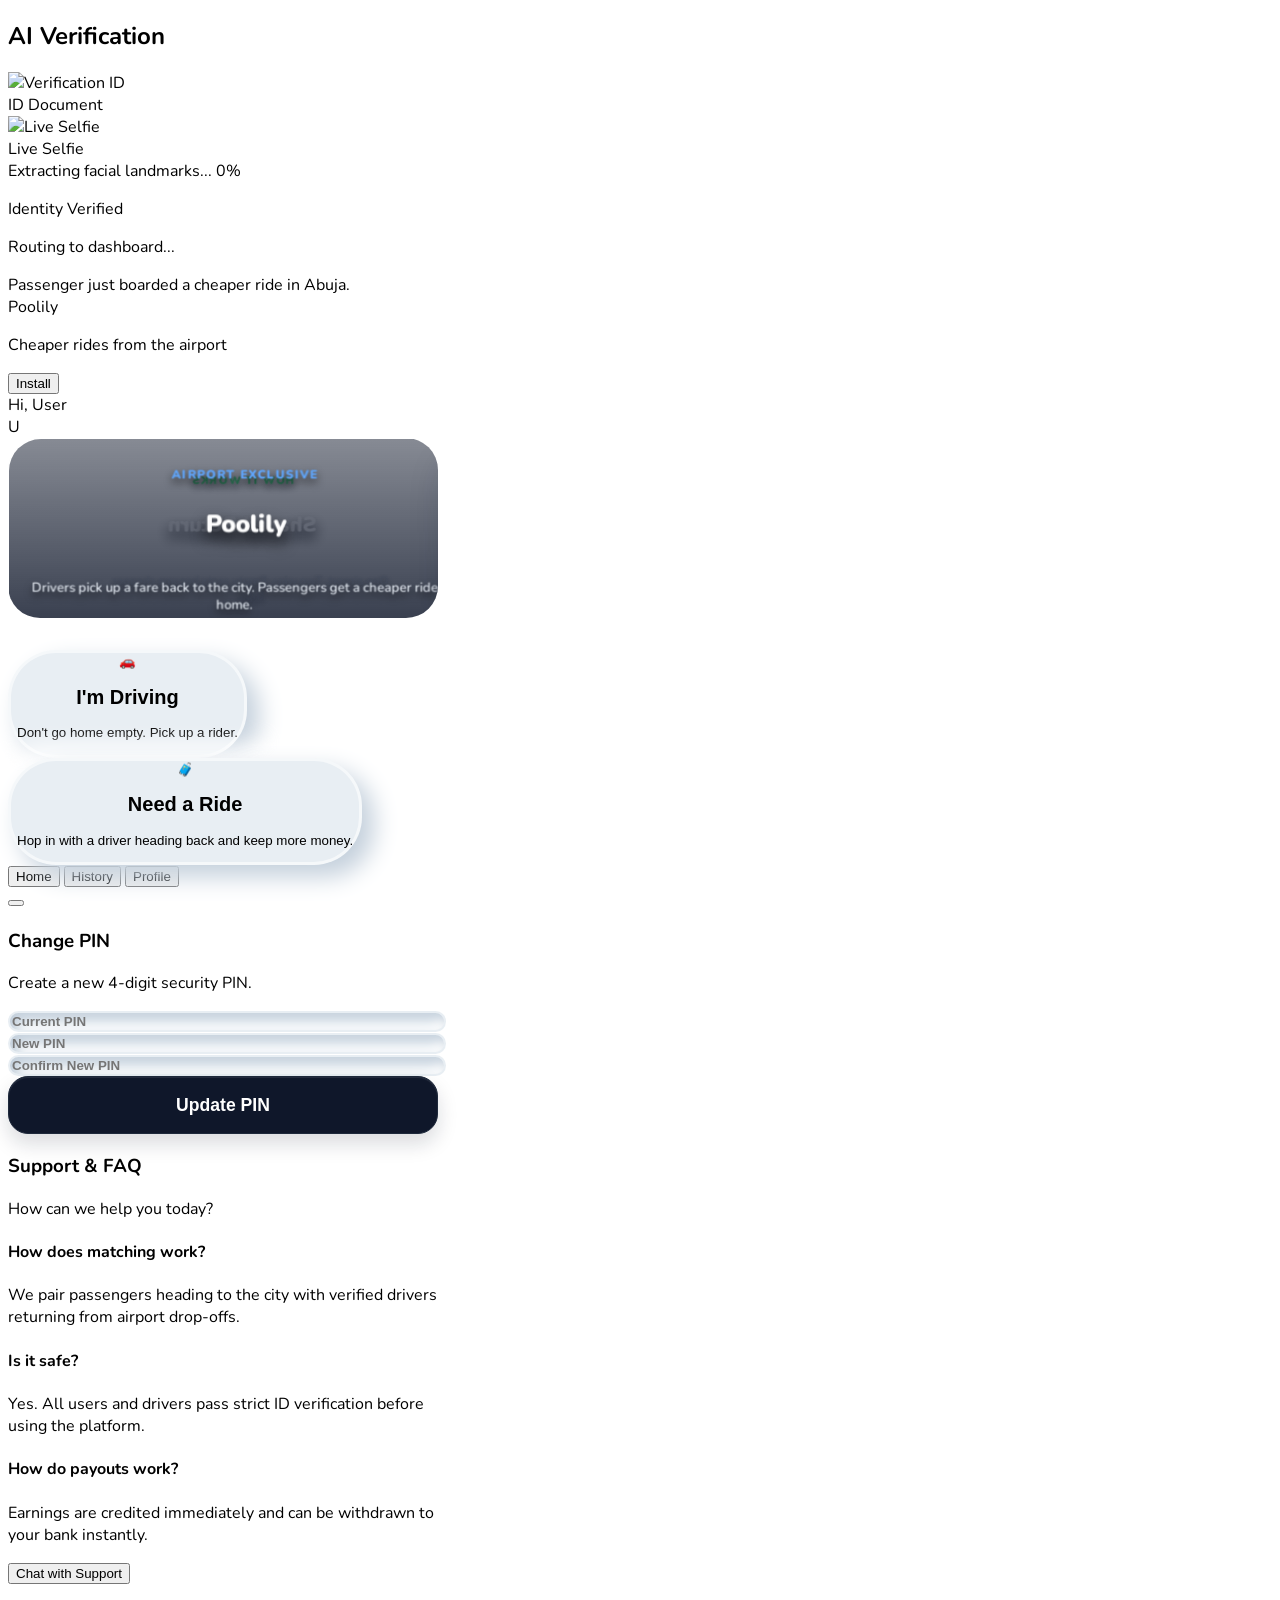
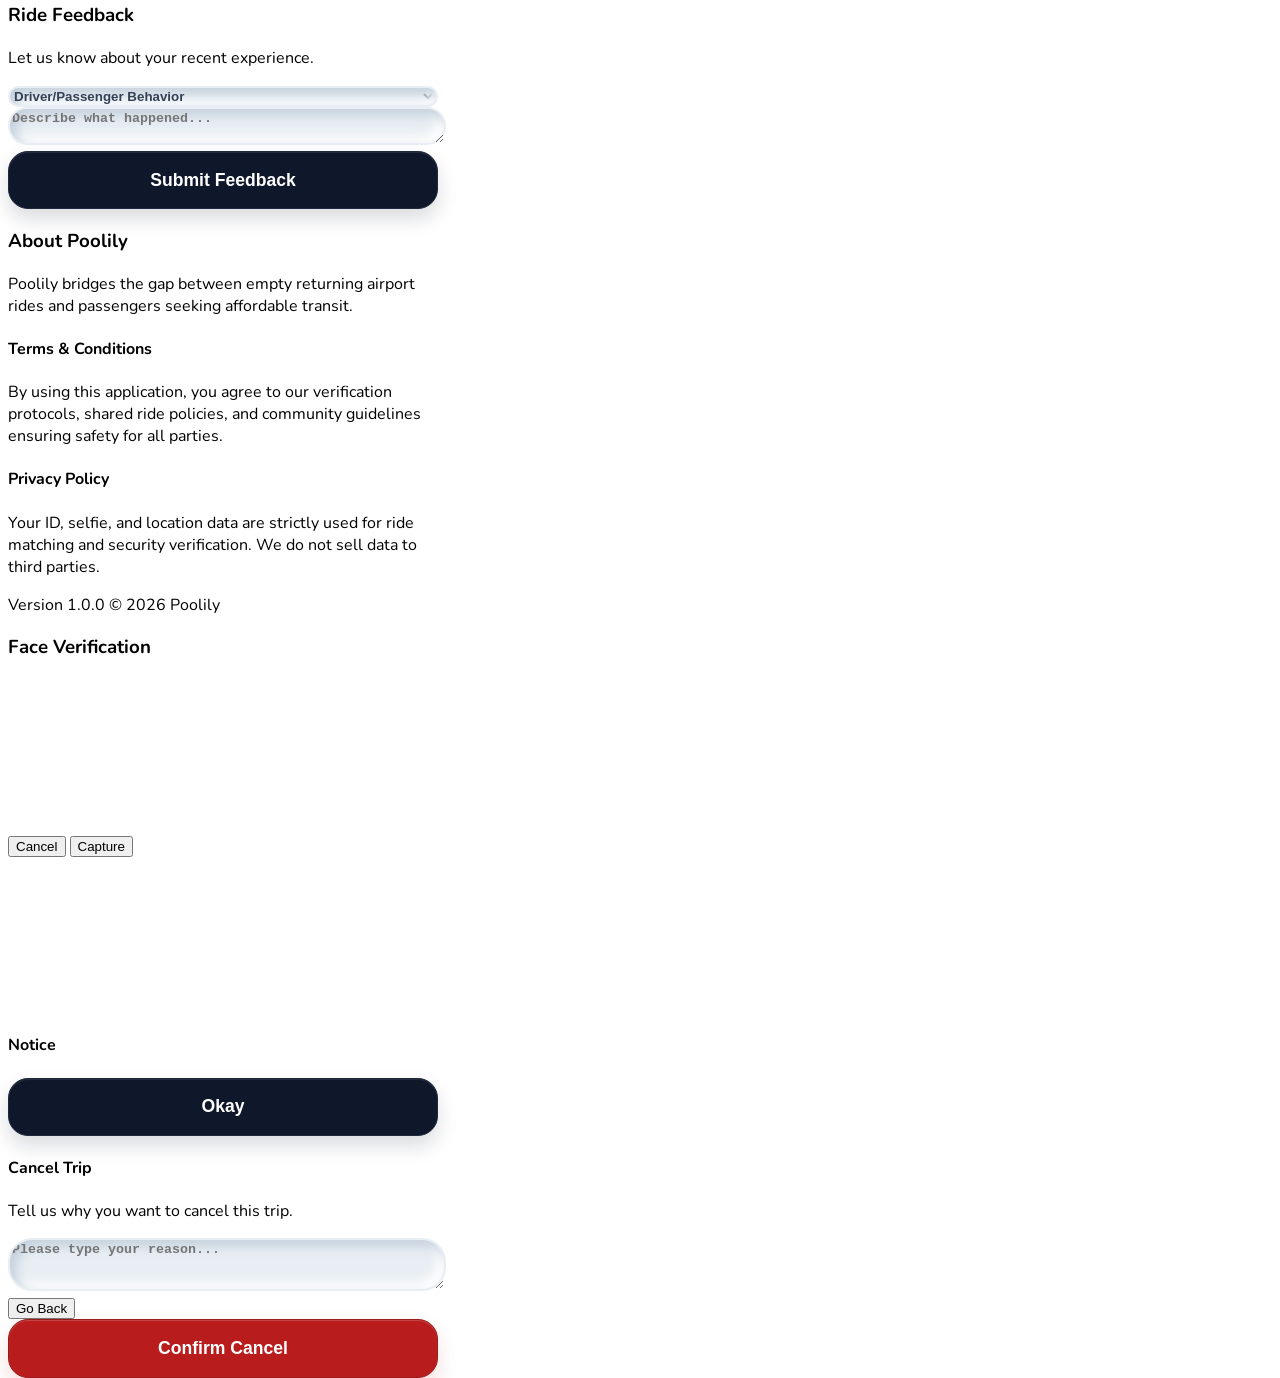
==== index.html @ 1e537e61 "Add files via upload" ====
<!DOCTYPE html>
<html lang="en">
<head>
    <meta charset="UTF-8">
    <meta name="viewport" content="width=device-width, initial-scale=1.0, maximum-scale=1.0, user-scalable=no">
    
    <!-- ==================== ROBUST SEO & META DATA ==================== -->
    <!-- Primary Meta Tags -->
    <title>Poolily - Airport Carpooling | Save Fares & Share Rides</title>
    <meta name="title" content="Poolily - Airport Carpooling | Save Fares & Share Rides">
    <meta name="description" content="Poolily connects empty returning airport drivers with passengers heading to the city. Enjoy up to 50% cheaper rides, zero wait time, and strictly verified security.">
    <meta name="keywords" content="airport carpool, rideshare, cheap airport transfer, airport taxi alternative, Poolily, share a ride, verified driver, Abuja airport rides, save transport fare, carpooling app">
    <meta name="author" content="Poolily Inc.">
    <meta name="robots" content="index, follow">
    <meta name="language" content="English">
    <meta name="theme-color" content="#0f172a">
    <meta name="apple-mobile-web-app-capable" content="yes">
    <meta name="apple-mobile-web-app-status-bar-style" content="black-translucent">
    <meta name="apple-mobile-web-app-title" content="Poolily">

    <!-- Canonical URL -->
    <link rel="canonical" href="https://poolily.app/">

    <!-- PWA -->
    <link rel="manifest" href="./manifest.webmanifest">
    <link rel="icon" type="image/svg+xml" href="./icons/icon-192.svg">
    <link rel="apple-touch-icon" href="./icons/icon-192.svg">

    <!-- Open Graph / Facebook / LinkedIn / WhatsApp -->
    <meta property="og:type" content="website">
    <meta property="og:url" content="https://poolily.app/">
    <meta property="og:title" content="Poolily - Airport Carpooling | Travel Cheaper">
    <meta property="og:description" content="Pay up to 50% less by matching with an empty returning vehicle from the airport. Safe, AI-verified, and fast matches.">
    <meta property="og:image" content="https://images.unsplash.com/photo-1436491865332-7a61a109cc05?q=80&w=1200&auto=format&fit=crop">
    <meta property="og:site_name" content="Poolily">
    <meta property="og:locale" content="en_US">

    <!-- Twitter Cards -->
    <meta property="twitter:card" content="summary_large_image">
    <meta property="twitter:url" content="https://poolily.app/">
    <meta property="twitter:title" content="Poolily - Premium Airport Carpooling">
    <meta property="twitter:description" content="Don't ride back to the city empty. Drivers earn more, passengers pay less. Join Poolily today.">
    <meta property="twitter:image" content="https://images.unsplash.com/photo-1556122071-e404eaedb77f?q=80&w=1200&auto=format&fit=crop">

    <!-- Structured Data (JSON-LD) for Search Engines -->
    <script type="application/ld+json">
    {
      "@context": "https://schema.org",
      "@type": "SoftwareApplication",
      "name": "Poolily",
      "url": "https://poolily.app",
      "operatingSystem": "Web, iOS, Android",
      "applicationCategory": "TravelApplication",
      "aggregateRating": {
        "@type": "AggregateRating",
        "ratingValue": "4.8",
        "ratingCount": "1250"
      },
      "offers": {
        "@type": "Offer",
        "price": "0",
        "priceCurrency": "NGN"
      },
      "description": "Poolily connects empty returning airport drivers with passengers heading to the city for cheaper and faster rides. We offer AI-verified secure matching.",
      "featureList": [
        "Up to 50% cheaper airport transfers",
        "Zero wait time matching",
        "Strictly verified drivers and passengers",
        "Real-time trip tracking"
      ],
      "provider": {
        "@type": "Organization",
        "name": "Poolily Inc.",
        "url": "https://poolily.app",
        "logo": "https://poolily.app/logo.png"
      }
    }
    </script>
    <!-- ================================================================ -->
    
    <!-- Tailwind CSS -->
    <script src="https://cdn.tailwindcss.com"></script>
    
    <!-- Lucide Icons -->
    <script src="https://unpkg.com/lucide@latest"></script>
 
    <!-- Mapbox GL JS -->
    <link href="https://api.mapbox.com/mapbox-gl-js/v3.2.0/mapbox-gl.css" rel="stylesheet">
    <script src="https://api.mapbox.com/mapbox-gl-js/v3.2.0/mapbox-gl.js"></script>
 
    <!-- Face API Library for Real Facial Recognition -->
    <script src="https://cdn.jsdelivr.net/npm/face-api.js@0.22.2/dist/face-api.min.js"></script>
 
    <style>
        @import url('https://fonts.googleapis.com/css2?family=Nunito:wght@400;600;700;800;900&display=swap');
        
        body { font-family: 'Nunito', sans-serif; }
        .no-scrollbar::-webkit-scrollbar { display: none; }
        .no-scrollbar { -ms-overflow-style: none; scrollbar-width: none; }
 
        @keyframes float { 0%, 100% { transform: translateY(0); } 50% { transform: translateY(-12px); } }
        .animate-float { animation: float 4s ease-in-out infinite; }
 
        @keyframes pulse-ring { 0% { transform: scale(0.6); opacity: 1; border-width: 8px; } 100% { transform: scale(3.5); opacity: 0; border-width: 1px; } }
        .animate-pulse-ring { animation: pulse-ring 2.5s cubic-bezier(0.215, 0.61, 0.355, 1) infinite; }
 
        @keyframes slide-up { from { transform: translateY(100%); opacity: 0; } to { transform: translateY(0); opacity: 1; } }
        .animate-slide-up { animation: slide-up 0.6s cubic-bezier(0.16, 1, 0.3, 1) forwards; }
 
        @keyframes pop-in { 0% { transform: scale(0.95); opacity: 0; } 100% { transform: scale(1); opacity: 1; } }
        .animate-pop-in { animation: pop-in 0.4s cubic-bezier(0.175, 0.885, 0.32, 1.275) forwards; }
 
        @keyframes shake { 0%, 100% { transform: translateX(0); } 25% { transform: translateX(-5px); } 50% { transform: translateX(5px); } 75% { transform: translateX(-5px); } }
        .animate-shake { animation: shake 0.3s ease-in-out; }
 
        @keyframes bounce-pin { 0%, 100% { transform: translateY(0); } 50% { transform: translateY(-25%); } }
        .animate-bounce-pin { animation: bounce-pin 1s infinite; }
 
        @keyframes scan { 0%, 100% { top: 0%; } 50% { top: 100%; } }
        .animate-scan { animation: scan 2s cubic-bezier(0.4, 0, 0.2, 1) infinite; }
 
        .hidden-screen { display: none !important; }
 
        /* Component Styles */
        .btn-primary-3d {
            width: 100%; background-color: #0f172a; color: white;
            font-weight: 800; font-size: 1.1rem; padding: 1.1rem 2rem; border-radius: 1.25rem;
            box-shadow: 0 10px 20px rgba(15, 23, 42, 0.15), inset 0 1px 1px rgba(255, 255, 255, 0.1);
            transition: all 0.2s cubic-bezier(0.4, 0, 0.2, 1); border: 1px solid #1e293b; cursor: pointer;
        }
        .btn-primary-3d:active { transform: scale(0.98); box-shadow: 0 4px 8px rgba(15, 23, 42, 0.15); }
        .btn-primary-3d:disabled { opacity: 0.5; cursor: not-allowed; transform: none; box-shadow: none; }
        
        .btn-danger-3d {
            width: 100%; background-color: #b91c1c; color: white;
            font-weight: 800; font-size: 1.1rem; padding: 1.1rem 2rem; border-radius: 1.25rem;
            box-shadow: 0 10px 20px rgba(185, 28, 28, 0.15), inset 0 1px 1px rgba(255, 255, 255, 0.2);
            transition: all 0.2s cubic-bezier(0.4, 0, 0.2, 1); border: 1px solid #991b1b; cursor: pointer;
        }
        .btn-danger-3d:active { transform: scale(0.98); box-shadow: 0 4px 8px rgba(185, 28, 28, 0.15); }
 
        .glass-panel {
            background-color: #e8eef3; border-radius: 3rem;
            box-shadow: 12px 12px 24px #c4d0dc, -12px -12px 24px #ffffff;
            border: 3px solid rgba(255,255,255,0.6);
        }
        .input-3d {
            width: 100%; background-color: #e8eef3; border-radius: 1.5rem; outline: none;
            box-shadow: inset 6px 6px 12px #c4d0dc, inset -6px -6px 12px #ffffff;
            color: #334155; font-weight: 700; transition: all 0.2s; border: 2px solid transparent;
        }
        .input-3d:focus { ring: 4px; border-color: rgba(255,255,255,0.5); }
        .input-error { border-color: #f87171 !important; box-shadow: inset 6px 6px 12px #c4d0dc, inset -6px -6px 12px #ffffff, 0 0 0 4px rgba(248,113,113,0.3) !important; }
        
        input[type=range] { -webkit-appearance: none; background: transparent; }
        input[type=range]::-webkit-slider-thumb { -webkit-appearance: none; height: 24px; width: 24px; border-radius: 50%; background: #3b82f6; cursor: pointer; margin-top: -8px; box-shadow: 0 4px 6px rgba(0,0,0,0.2), inset 0 -2px 4px rgba(0,0,0,0.2), inset 0 2px 4px rgba(255,255,255,0.5); border: 2px solid white; }
        input[type=range]::-webkit-slider-runnable-track { width: 100%; height: 8px; cursor: pointer; background: #cbd5e1; border-radius: 4px; box-shadow: inset 0 2px 4px rgba(0,0,0,0.1); }
        
        .custom-leaflet-marker { background: transparent; border: none; }
        .mapboxgl-map { z-index: 0 !important; background: transparent; font-family: 'Nunito', sans-serif; height: 100%; width: 100%; position: absolute; }
 
        .slider-container { width: 100%; position: relative; border-radius: 2rem; z-index: 10; overflow: hidden; transform: translateZ(0); margin-bottom: 2rem; }
        .slider-track { display: flex; will-change: transform; width: 100%; }
        .slide { flex: 0 0 100%; width: 100%; }
        
        .flip-box { background-color: transparent; width: 100%; height: 180px; perspective: 1200px; outline: none; }
        .flip-box-inner { position: relative; width: 100%; height: 100%; text-align: center; transition: transform 1.2s cubic-bezier(0.65, 0, 0.35, 1); transform-style: preserve-3d; border-radius: 2rem; }
        .flip-box.is-flipped .flip-box-inner { transform: rotateY(180deg); }
        
        .flip-face { position: absolute; width: 100%; height: 100%; -webkit-backface-visibility: hidden; backface-visibility: hidden; border-radius: 2rem; display: flex; flex-direction: column; justify-content: center; align-items: center; padding: 1.25rem 1.25rem 3.15rem; color: white; box-shadow: 0 15px 30px rgba(15, 23, 42, 0.15); border: 1px solid rgba(255,255,255,0.2); transform-style: preserve-3d; }
        .flip-back { transform: rotateY(180deg); }
        
        .flip-bg { position: absolute; inset: 0; z-index: 0; border-radius: 2rem; background-size: cover; background-position: center; }
        .flip-bg::after { content: ''; position: absolute; inset: 0; border-radius: 2rem; background: linear-gradient(to top, rgba(15,23,42,0.95) 0%, rgba(15,23,42,0.5) 100%); }
        .flip-back .flip-bg::after { background: linear-gradient(to top, rgba(2,6,23,0.98) 0%, rgba(15,23,42,0.7) 100%); }
        
        .flip-content { position: relative; z-index: 10; display: flex; flex-direction: column; gap: 0.18rem; transform: translateZ(50px) scale(0.95); transform-style: preserve-3d; margin-bottom: 0.45rem; }
        .flip-kicker { font-size: 0.75rem; text-transform: uppercase; letter-spacing: 0.1em; font-weight: 900; color: #60a5fa; transform: translateZ(20px); text-shadow: 0 4px 10px rgba(0,0,0,0.8); }
        .flip-back .flip-kicker { color: #4ade80; }
        .flip-title { font-size: 1.5rem; font-weight: 900; line-height: 1.2; transform: translateZ(40px); text-shadow: 0 8px 16px rgba(0,0,0,0.9); }
        .flip-desc { font-size: 0.82rem; font-weight: 600; color: #e2e8f0; line-height: 1.3; transform: translateZ(25px); text-shadow: 0 4px 8px rgba(0,0,0,0.8); max-width: 95%; }
        .flip-price-tag {
            position: absolute;
            left: 1rem;
            right: 1rem;
            bottom: 0.55rem;
            z-index: 12;
            border-radius: 0.75rem;
            border: 1px solid #d1d5db;
            background: #ffffff;
            color: #111827;
            padding: 0.4rem 0.55rem;
            font-size: 0.53rem;
            font-weight: 800;
            letter-spacing: 0.03em;
            line-height: 1.2;
            text-align: center;
            text-shadow: none;
        }
        .flip-price-tag-text {
            display: inline-block;
            white-space: nowrap;
        }
        .fare-old {
            color: #dc2626;
            animation: fare-red-blink 0.9s steps(2, jump-none) infinite;
        }
        .fare-new {
            color: #16a34a !important;
            display: inline-block;
            animation: fare-green-grow 1.1s ease-in-out infinite;
        }
        .fly-char {
            display: inline-block;
            opacity: 0;
            transform: translate3d(10px, -12px, 0) rotate(-12deg) scale(0.9);
            animation: char-throw-in 3.2s ease-out infinite;
            animation-delay: calc(var(--char-delay, 0) * 1ms);
        }
        @keyframes char-throw-in {
            0% { opacity: 0; transform: translate3d(10px, -12px, 0) rotate(-12deg) scale(0.9); }
            12% { opacity: 1; transform: translate3d(0, 0, 0) rotate(0deg) scale(1); }
            100% { opacity: 1; transform: translate3d(0, 0, 0) rotate(0deg) scale(1); }
        }
        @keyframes fare-red-blink {
            0%, 100% { opacity: 1; }
            50% { opacity: 0.25; }
        }
        @keyframes fare-green-grow {
            0%, 100% { transform: scale(1); opacity: 0.95; }
            50% { transform: scale(1.11); opacity: 1; }
        }
        .social-proof-toast {
            transition: opacity 0.45s ease, transform 0.45s ease;
            will-change: opacity, transform;
        }
        
        .profile-img-overlay { position: absolute; inset: 0; background: rgba(0,0,0,0.5); border-radius: inherit; display: flex; align-items: center; justify-content: center; opacity: 0; transition: opacity 0.2s; cursor: pointer; }
        .profile-img-container:hover .profile-img-overlay { opacity: 1; }
        #app-shell {
            width: min(100vw, 430px);
            height: 100dvh;
            max-height: 100dvh;
        }
        #dest-real-map, #matched-real-map, #real-map-container { width: 100%; height: 100%; }
        @media (min-width: 768px) {
            #app-shell {
                height: min(96dvh, 880px);
            }
        }
        @media (max-height: 760px) {
            #screen-destination #dest-heading { font-size: 2rem; margin-bottom: 1rem; }
            #screen-destination .dest-bottom-sheet { padding: 1rem; border-radius: 1.5rem; }
            #screen-destination #btn-request { margin-top: 1rem; padding-top: 0.9rem; padding-bottom: 0.9rem; }
        }
    </style>
</head>
<body class="min-h-screen bg-slate-800 flex items-center justify-center p-0 md:p-6 selection:bg-blue-300 relative">
 
    <!-- Device Frame -->
    <div id="app-shell" class="w-full bg-[#e8eef3] md:rounded-[3.5rem] shadow-[0_20px_60px_rgba(0,0,0,0.5)] relative overflow-hidden md:border-[12px] border-slate-900 flex flex-col text-slate-800">
        
        <!-- ==================== AI VERIFICATION OVERLAY ==================== -->
        <div id="verification-overlay" class="absolute inset-0 z-[200] hidden flex-col items-center justify-center bg-slate-900/95 backdrop-blur-md px-6 animate-pop-in">
            <h2 class="text-white font-black text-2xl mb-8 flex items-center gap-3">
                <i data-lucide="scan-face" class="text-blue-400" width="28" height="28"></i> AI Verification
            </h2>
            
            <div class="flex gap-4 w-full max-w-[320px] mb-8">
                <!-- ID Card Image -->
                <div class="flex-1 bg-slate-800 rounded-2xl border border-slate-700 relative overflow-hidden aspect-[3/4] shadow-[0_10px_30px_rgba(0,0,0,0.5)]">
                    <img id="verify-id-img" src="" class="w-full h-full object-cover opacity-40 grayscale transition-all duration-700" alt="Verification ID" />
                    <div id="scan-line-1" class="absolute inset-0 border-t-[3px] border-blue-400 shadow-[0_-5px_20px_rgba(96,165,250,0.6)] animate-scan"></div>
                    <div class="absolute bottom-0 left-0 right-0 bg-gradient-to-t from-slate-900 to-transparent pt-6 pb-2 text-center text-[10px] font-black text-blue-200 uppercase tracking-widest z-10">ID Document</div>
                </div>
                <!-- Selfie Image -->
                <div class="flex-1 bg-slate-800 rounded-2xl border border-slate-700 relative overflow-hidden aspect-[3/4] shadow-[0_10px_30px_rgba(0,0,0,0.5)]">
                    <img id="verify-selfie-img" src="" class="w-full h-full object-cover opacity-40 grayscale transition-all duration-700" alt="Live Selfie" />
                    <div id="scan-line-2" class="absolute inset-0 border-t-[3px] border-green-400 shadow-[0_-5px_20px_rgba(74,222,128,0.6)] animate-scan" style="animation-delay: 0.5s;"></div>
                    <div class="absolute bottom-0 left-0 right-0 bg-gradient-to-t from-slate-900 to-transparent pt-6 pb-2 text-center text-[10px] font-black text-green-200 uppercase tracking-widest z-10">Live Selfie</div>
                </div>
            </div>
 
            <div class="w-full max-w-[320px] bg-slate-800 rounded-2xl p-4 border border-slate-700 shadow-lg">
                <div class="flex justify-between text-xs font-bold mb-2">
                    <span id="verify-status-text" class="text-slate-400 transition-colors duration-300">Extracting facial landmarks...</span>
                    <span id="verify-percentage" class="text-slate-400 transition-colors duration-300">0%</span>
                </div>
                <div class="w-full h-2 bg-slate-900 rounded-full overflow-hidden shadow-inner">
                    <div id="verify-progress-bar" class="h-full bg-blue-500 w-0 transition-all duration-500 ease-out"></div>
                </div>
            </div>
            
            <div id="verify-success" class="hidden flex-col items-center mt-8 animate-pop-in">
                <div class="w-16 h-16 bg-green-500 rounded-full flex items-center justify-center text-white mb-3 shadow-[0_0_30px_rgba(34,197,94,0.4)]">
                    <i data-lucide="check" width="32" height="32"></i>
                </div>
                <p class="text-green-400 font-black text-xl tracking-tight">Identity Verified</p>
                <p class="text-slate-400 text-xs font-bold mt-1">Routing to dashboard...</p>
            </div>
        </div>
 
        <!-- ==================== HOME SCREEN ==================== -->
        <div id="screen-home" class="app-screen flex flex-col h-full relative p-6 pt-10 animate-pop-in overflow-y-auto no-scrollbar pb-28">
            <div id="home-social-proof-toast" class="social-proof-toast pointer-events-none absolute top-[44%] right-6 z-40 w-[54%] max-w-[230px] opacity-0 translate-x-8">
                <div class="bg-white border border-slate-200 rounded-2xl px-5 py-4 min-h-[78px] shadow-[0_12px_30px_rgba(15,23,42,0.18)] flex items-center">
                    <span id="home-social-proof-text" class="text-[13px] leading-snug font-black text-slate-700 block">Passenger just boarded a cheaper ride in Abuja.</span>
                </div>
            </div>
            <div class="flex justify-between items-center mb-8 shrink-0">
                    <div>
                    <div class="text-3xl font-black text-slate-700 tracking-tighter drop-shadow-sm flex items-center gap-0.5">
                    Pool<span class="text-blue-500">ily</span> 
                    </div>
                    <p id="home-brand-tagline" class="text-[11px] font-black text-slate-500 mt-1">Cheaper rides from the airport</p>
                    </div>
                <div class="flex items-center gap-2">
                    <button id="btn-install-pwa" onclick="handleInstallPWA()" class="hidden items-center gap-1.5 bg-slate-800 text-white px-3 py-2 rounded-xl shadow-[0_8px_18px_rgba(15,23,42,0.25)] border border-slate-700 active:scale-95 transition-transform">
                        <i data-lucide="download" width="14"></i>
                        <span class="text-[10px] font-black uppercase tracking-wider">Install</span>
                    </button>
                    <!-- Dynamic User Badge -->
                    <div id="home-user-badge" class="hidden flex items-center gap-3 bg-white/40 px-4 py-2 rounded-2xl shadow-sm border border-white/60 cursor-pointer" onclick="setTab('profile')">
                        <span id="home-user-name" class="font-bold text-sm text-slate-700">Hi, User</span>
                        <div id="home-user-initial" class="w-8 h-8 rounded-full bg-blue-100 text-blue-600 flex items-center justify-center text-xs font-black overflow-hidden">U</div>
                    </div>
                </div>
            </div>
 
            <!-- Auto Flipping & Sliding Banner -->
            <div class="slider-container shrink-0">
                <div class="slider-track" id="home-slider-track">
                    <!-- Slide 1 -->
                    <div class="slide">
                        <div class="flip-box">
                            <div class="flip-box-inner">
                                <div class="flip-face flip-front">
                                    <div class="flip-bg" style="background-image: url('https://images.unsplash.com/photo-1436491865332-7a61a109cc05?q=80&w=800&auto=format&fit=crop');"></div>
                                    <div class="flip-content">
                                        <div class="flip-kicker">Airport Exclusive</div>
                                        <h3 class="flip-title">Poolily</h3>
                                        <p class="flip-desc">Drivers pick up a fare back to the city. Passengers get a cheaper ride home.</p>
                                    </div>
                                    <p class="flip-price-tag"><span class="flip-price-tag-text">Other Apps: <span class="fare-old">₦20,000</span> • Poolily from: <span class="fare-new">₦7,000</span>.</span></p>
                                </div>
                                <div class="flip-face flip-back">
                                    <div class="flip-bg" style="background-image: url('https://images.unsplash.com/photo-1436491865332-7a61a109cc05?q=80&w=800&auto=format&fit=crop');"></div>
                                    <div class="flip-content">
                                        <div class="flip-kicker">How It Works</div>
                                        <h3 class="flip-title">Shared Return</h3>
                                        <p class="flip-desc">One airport. Two wins. Empty seats become cheaper trips.</p>
                                    </div>
                                    <p class="flip-price-tag"><span class="flip-price-tag-text">Other Apps: <span class="fare-old">₦20,000</span> • Poolily from: <span class="fare-new">₦7,000</span>.</span></p>
                                </div>
                            </div>
                        </div>
                    </div>
                    <!-- Slide 2 -->
                    <div class="slide">
                        <div class="flip-box">
                            <div class="flip-box-inner">
                                <div class="flip-face flip-front">
                                    <div class="flip-bg" style="background-image: url('https://images.unsplash.com/photo-1556122071-e404eaedb77f?q=80&w=800&auto=format&fit=crop');"></div>
                                    <div class="flip-content">
                                        <div class="flip-kicker">Smart Fares</div>
                                        <h3 class="flip-title">Travel Cheaper</h3>
                                        <p class="flip-desc">Pay up to 50% less by matching with an empty returning vehicle.</p>
                                    </div>
                                    <p class="flip-price-tag"><span class="flip-price-tag-text">Other Apps: <span class="fare-old">₦20,000</span> • Poolily from: <span class="fare-new">₦7,000</span>.</span></p>
                                </div>
                                <div class="flip-face flip-back">
                                    <div class="flip-bg" style="background-image: url('https://images.unsplash.com/photo-1556122071-e404eaedb77f?q=80&w=800&auto=format&fit=crop');"></div>
                                    <div class="flip-content">
                                        <div class="flip-kicker">Quick Matches</div>
                                        <h3 class="flip-title">Zero Wait Time</h3>
                                        <p class="flip-desc">Choose from ready drivers and depart straight from the terminal.</p>
                                    </div>
                                    <p class="flip-price-tag"><span class="flip-price-tag-text">Other Apps: <span class="fare-old">₦20,000</span> • Poolily from: <span class="fare-new">₦7,000</span>.</span></p>
                                </div>
                            </div>
                        </div>
                    </div>
                </div>
            </div>

            <div class="space-y-5 flex-1 flex flex-col justify-start pt-1 pb-8">
                <button id="btn-role-driver" onclick="handleRoleSelect('driver')" class="glass-panel w-full relative p-7 hover:shadow-[8px_8px_16px_#c4d0dc,-8px_-8px_16px_#ffffff] active:shadow-[inset_8px_8px_16px_#c4d0dc,inset_-8px_-8px_16px_#ffffff] transition-all duration-300 flex flex-col items-center justify-center gap-3 group">
                    <div class="relative inline-block text-7xl drop-shadow-[0_12px_12px_rgba(0,0,0,0.25)] group-hover:scale-110 transition-transform">🚗</div>
                    <div class="text-center mt-2">
                        <h2 class="text-3xl font-black text-slate-800 mb-1 drop-shadow-sm">I'm Driving</h2>
                        <p class="text-slate-500 font-bold px-4 text-sm">Don't go home empty. Pick up a rider.</p>
                    </div>
                </button>
 
                <button id="btn-role-passenger" onclick="handleRoleSelect('passenger')" class="glass-panel w-full relative p-7 hover:shadow-[8px_8px_16px_#c4d0dc,-8px_-8px_16px_#ffffff] active:shadow-[inset_8px_8px_16px_#c4d0dc,inset_-8px_-8px_16px_#ffffff] transition-all duration-300 flex flex-col items-center justify-center gap-3 group">
                    <div class="relative inline-block text-7xl drop-shadow-[0_12px_12px_rgba(0,0,0,0.25)] group-hover:scale-110 transition-transform">🧳</div>
                    <div class="text-center mt-2">
                        <h2 class="text-3xl font-black text-slate-800 mb-1 drop-shadow-sm">Need a Ride</h2>
                        <p class="text-slate-500 font-bold px-4 text-sm">Hop in with a driver heading back and keep more money.</p>
                    </div>
                </button>
            </div>
        </div>
 
        <!-- ==================== AUTH SCREEN ==================== -->
        <div id="screen-auth" class="app-screen hidden-screen flex flex-col h-full relative p-6 pt-10 animate-pop-in overflow-y-auto no-scrollbar pb-10">
            <div class="mb-6 flex items-center gap-4">
                <button onclick="setStep('idle', 'home')" class="w-12 h-12 rounded-full bg-[#e8eef3] shadow-[4px_4px_8px_#c4d0dc,-4px_-4px_8px_#ffffff] flex items-center justify-center active:shadow-[inset_2px_2px_4px_#c4d0dc] transition-all cursor-pointer shrink-0">
                    <i data-lucide="chevron-left" class="text-slate-600"></i>
                </button>
                <div>
                    <h1 id="auth-heading" class="text-3xl font-black text-slate-800 tracking-tight leading-tight">Create Profile</h1>
                    <p id="auth-subheading" class="text-slate-500 font-bold text-sm">Strictly verified for security.</p>
                </div>
            </div>
 
            <!-- Auth Tabs -->
            <div class="flex bg-[#e8eef3] p-2 rounded-3xl shadow-[inset_6px_6px_12px_#c4d0dc,inset_-6px_-6px_12px_#ffffff] mb-6 border border-white/40">
                <button id="tab-signup" onclick="setAuthMode('signup')" class="flex-1 py-3 rounded-2xl font-black text-sm transition-all duration-300 bg-white shadow-[0_4px_10px_rgba(0,0,0,0.05)] text-blue-600 scale-100">Sign Up</button>
                <button id="tab-login" onclick="setAuthMode('login')" class="flex-1 py-3 rounded-2xl font-black text-sm transition-all duration-300 text-slate-500 hover:text-slate-700 scale-95">Log In</button>
            </div>
 
            <div class="space-y-5 flex-1 mt-2">
                <!-- Phone -->
                <div class="relative">
                    <div class="absolute left-5 top-1/2 -translate-y-1/2 text-slate-400"><i data-lucide="phone" width="20"></i></div>
                    <input type="tel" id="auth-phone" placeholder="Phone Number (Digits only)" class="input-3d pl-14 pr-5 py-4 focus:ring-4 ring-blue-400/30" oninput="handlePhoneInput(event, 'phone-error')">
                    <p id="phone-error" class="text-red-500 text-xs font-bold mt-2 ml-4 hidden items-center gap-1"><i data-lucide="alert-circle" width="12"></i> <span class="error-text"></span></p>
                </div>
                
                <!-- PIN Code -->
                <div class="relative">
                    <div class="absolute left-5 top-1/2 -translate-y-1/2 text-slate-400"><i data-lucide="lock" width="20"></i></div>
                    <input type="password" id="auth-pin" placeholder="4-Digit PIN" maxlength="4" class="input-3d pl-14 pr-5 py-4 focus:ring-4 ring-blue-400/30 tracking-[0.5em] font-black placeholder:tracking-normal placeholder:font-bold" oninput="handlePinInput(event, 'pin-error')">
                    <p id="pin-error" class="text-red-500 text-xs font-bold mt-2 ml-4 hidden items-center gap-1"><i data-lucide="alert-circle" width="12"></i> <span class="error-text"></span></p>
                </div>
 
                <!-- Signup Specific Fields -->
                <div id="signup-fields" class="space-y-5">
                    <div class="relative">
                        <div class="absolute left-5 top-1/2 -translate-y-1/2 text-slate-400"><i data-lucide="user" width="20"></i></div>
                        <input type="text" id="auth-name" placeholder="Full Legal Name" class="input-3d pl-14 pr-5 py-4 focus:ring-4 ring-blue-400/30" oninput="clearError('name-error')">
                        <p id="name-error" class="text-red-500 text-xs font-bold mt-2 ml-4 hidden items-center gap-1"><i data-lucide="alert-circle" width="12"></i> <span class="error-text"></span></p>
                    </div>
 
                    <div id="plateNumber-container" class="relative hidden">
                        <div class="absolute left-5 top-1/2 -translate-y-1/2 text-slate-400"><i data-lucide="car" width="20"></i></div>
                        <input type="text" id="auth-plateNumber" placeholder="Vehicle Plate (Max 7 chars)" maxlength="7" class="input-3d pl-14 pr-5 py-4 focus:ring-4 ring-blue-400/30 uppercase" oninput="clearError('plate-error')">
                        <p id="plate-error" class="text-red-500 text-xs font-bold mt-2 ml-4 hidden items-center gap-1"><i data-lucide="alert-circle" width="12"></i> <span class="error-text"></span></p>
                    </div>

                    <div id="driver-car-details-container" class="hidden bg-[#e8eef3] p-4 rounded-[1.25rem] shadow-[inset_6px_6px_12px_#c4d0dc,inset_-6px_-6px_12px_#ffffff] border border-white/60">
                        <p class="font-black text-slate-700 text-sm mb-3 flex items-center gap-2"><i data-lucide="car-front" class="text-blue-500" width="16"></i> Car Details</p>
                        <div class="grid grid-cols-2 gap-3">
                            <div class="relative">
                                <select id="auth-car-year" class="input-3d px-4 py-3 text-sm appearance-none cursor-pointer font-bold text-slate-700 bg-white/70" onchange="handleDriverCarYearChange(); clearCarError();">
                                    <option value="" selected disabled>Year</option>
                                </select>
                                <div class="absolute right-3 top-1/2 -translate-y-1/2 text-slate-400 pointer-events-none text-[10px]">▼</div>
                            </div>
                            <div class="relative">
                                <select id="auth-car-type" class="input-3d px-4 py-3 text-sm appearance-none cursor-pointer font-bold text-slate-700 bg-white/70" onchange="clearCarError()">
                                    <option value="" selected disabled>Type</option>
                                    <option value="SUV">SUV</option>
                                    <option value="Saloon">Saloon</option>
                                </select>
                                <div class="absolute right-3 top-1/2 -translate-y-1/2 text-slate-400 pointer-events-none text-[10px]">▼</div>
                            </div>
                            <div class="relative col-span-2">
                                <select id="auth-car-make" class="input-3d px-4 py-3 text-sm appearance-none cursor-pointer font-bold text-slate-700 bg-white/70" onchange="handleDriverCarMakeChange(); clearCarError();">
                                    <option value="" selected disabled>Make</option>
                                </select>
                                <div class="absolute right-3 top-1/2 -translate-y-1/2 text-slate-400 pointer-events-none text-[10px]">▼</div>
                            </div>
                            <div class="relative col-span-2">
                                <select id="auth-car-model" class="input-3d px-4 py-3 text-sm appearance-none cursor-pointer font-bold text-slate-700 bg-white/70" onchange="clearCarError()">
                                    <option value="" selected disabled>Model</option>
                                </select>
                                <div class="absolute right-3 top-1/2 -translate-y-1/2 text-slate-400 pointer-events-none text-[10px]">▼</div>
                            </div>
                        </div>
                        <p id="car-error" class="text-red-500 text-xs font-bold mt-2 hidden items-center gap-1"><i data-lucide="alert-circle" width="12"></i> <span class="error-text"></span></p>
                    </div>
 
                    <div class="relative">
                        <div class="absolute left-5 top-1/2 -translate-y-1/2 text-slate-400"><i data-lucide="id-card" width="20"></i></div>
                        <select id="auth-idType" class="input-3d pl-14 pr-5 py-4 focus:ring-4 ring-blue-400/30 appearance-none cursor-pointer" onchange="handleIdTypeChange()">
                            <option value="" disabled selected>Select ID Document</option>
                            <option value="nin">National ID (NIN) - 11 Digits</option>
                            <option value="passport">International Passport - Max 10</option>
                            <option value="license">Driver's License - Max 12</option>
                        </select>
                        <div class="absolute right-5 top-1/2 -translate-y-1/2 text-slate-400 pointer-events-none text-sm">▼</div>
                        <p id="idType-error" class="text-red-500 text-xs font-bold mt-2 ml-4 hidden items-center gap-1"><i data-lucide="alert-circle" width="12"></i> <span class="error-text"></span></p>
                    </div>
 
                    <div id="idNumber-container" class="relative hidden-screen animate-pop-in">
                        <div class="absolute left-5 top-1/2 -translate-y-1/2 text-slate-400"><i data-lucide="shield-check" width="20"></i></div>
                        <input type="text" id="auth-idNumber" placeholder="Document ID Number" class="input-3d pl-14 pr-5 py-4 focus:ring-4 ring-blue-400/30 uppercase" oninput="handleIdNumberInput(event)">
                        <p id="idNumber-error" class="text-red-500 text-xs font-bold mt-2 ml-4 hidden items-center gap-1"><i data-lucide="alert-circle" width="12"></i> <span class="error-text"></span></p>
                    </div>
 
                    <!-- Payout Section (Added to Signup for Drivers) -->
                    <div id="auth-driver-payout-container" class="hidden flex-col gap-4 mt-6 pt-4 border-t-2 border-dashed border-slate-300/50">
                        <p class="font-black text-slate-700 text-sm flex items-center gap-2"><i data-lucide="building-2" class="text-blue-500" width="18"></i> Payout Details</p>
                        <div class="relative w-full">
                            <select id="auth-driver-bank" class="input-3d px-4 py-4 text-sm appearance-none cursor-pointer font-bold text-slate-700 bg-white/60">
                                <option value="" disabled selected>Select Bank</option>
                                <!-- Populated dynamically -->
                            </select>
                            <div class="absolute right-4 top-1/2 -translate-y-1/2 text-slate-400 pointer-events-none text-xs">▼</div>
                        </div>
                        <div class="relative">
                            <input type="text" id="auth-driver-acc-num" placeholder="10 Digit Account Number" maxlength="10" class="input-3d px-4 py-4 text-sm font-bold bg-white/60" oninput="verifyAuthDriverAccount(event)">
                            <p id="auth-acc-num-error" class="text-red-500 text-xs font-bold mt-2 ml-4 hidden items-center gap-1"><i data-lucide="alert-circle" width="12"></i> <span class="error-text"></span></p>
                        </div>
                        <div class="relative">
                            <input type="text" id="auth-driver-acc-name" placeholder="Account Name (Auto-verified)" readonly class="input-3d px-4 py-4 text-sm font-bold bg-slate-200 text-slate-500 cursor-not-allowed border border-slate-300/50">
                        </div>
                    </div>
 
                    <!-- Verification Selfie Section (For ALL Users) -->
                    <div id="auth-selfie-container" class="hidden flex-col gap-3 mt-4 border-t-2 border-dashed border-slate-300/50 pt-4">
                        <p class="font-black text-slate-700 text-sm">Verification Selfie</p>
                        <div class="flex items-center gap-4">
                            <div id="auth-selfie-preview" class="w-16 h-16 bg-[#e8eef3] rounded-full shadow-[inset_4px_4px_8px_#c4d0dc,inset_-4px_-4px_8px_#ffffff] flex items-center justify-center text-blue-400 overflow-hidden shrink-0 border-2 border-white">
                                <i data-lucide="user" width="28"></i>
                            </div>
                            <div class="flex flex-col gap-2 flex-1">
                                <div class="relative w-full">
                                    <button onclick="openCamera('auth')" class="w-full bg-white text-slate-700 font-black text-sm py-2.5 px-4 rounded-xl shadow-sm border border-slate-200 flex items-center justify-center gap-2 hover:bg-slate-50 active:scale-95 transition-all">
                                        <i data-lucide="camera" width="16"></i> Snap Selfie
                                    </button>
                                </div>
                            </div>
                        </div>
                        <p id="auth-selfie-error" class="text-red-500 text-xs font-bold mt-1 hidden items-center gap-1"><i data-lucide="alert-circle" width="12"></i> <span class="error-text">Selfie required for verification</span></p>
                    </div>
 
                    <!-- Upload ID Section (For ALL Users) -->
                    <div class="bg-[#e8eef3] rounded-[1.5rem] shadow-[inset_6px_6px_12px_#c4d0dc,inset_-6px_-6px_12px_#ffffff] p-6 border-2 border-dashed border-blue-300 relative overflow-hidden group cursor-pointer active:scale-[0.98] transition-all mt-2">
                        <input type="file" id="auth-id-upload" class="absolute inset-0 opacity-0 cursor-pointer z-10" accept="image/*" onchange="handleAuthIdUpload(event)">
                        <div class="flex flex-col items-center justify-center gap-3 relative z-0">
                            <div class="w-14 h-14 bg-white rounded-full shadow-[0_4px_10px_rgba(0,0,0,0.05),inset_0_-4px_4px_rgba(0,0,0,0.05)] flex items-center justify-center text-blue-500 group-hover:-translate-y-1 transition-transform duration-300">
                                <i data-lucide="upload" width="24"></i>
                            </div>
                            <div class="text-center">
                                <p class="text-slate-700 font-black text-sm">Upload ID copy</p>
                                <p class="text-xs text-slate-500 font-bold mt-1">Image format required for AI matching.</p>
                            </div>
                        </div>
                    </div>
                    <p id="auth-id-status" class="hidden text-red-500 text-sm font-black mt-2 text-center bg-white/50 py-1 rounded-full mx-8 border border-white"></p>
 
                    <!-- Terms & Conditions / Privacy Checkbox -->
                    <div class="flex items-start gap-3 mt-4 ml-2">
                        <input type="checkbox" id="auth-tc" class="w-5 h-5 mt-0.5 rounded border-slate-300 text-blue-600 focus:ring-blue-500" onchange="clearError('tc-error')">
                        <label for="auth-tc" class="text-xs font-bold text-slate-500 leading-tight">I agree to the <a href="#" onclick="openModal('about-modal-content')" class="text-blue-500 underline z-10 relative">Terms & Conditions</a> and <a href="#" onclick="openModal('about-modal-content')" class="text-blue-500 underline z-10 relative">Privacy Policy</a>.</label>
                    </div>
                    <p id="tc-error" class="text-red-500 text-xs font-bold mt-1 ml-9 hidden items-center gap-1"><i data-lucide="alert-circle" width="12"></i> <span class="error-text">Must accept terms</span></p>
                </div>
            </div>
 
            <button id="btn-auth-submit" onclick="validateAuth(this)" class="btn-primary-3d mt-8 shrink-0">Create Profile</button>
            <div id="auth-server-message" class="hidden mt-4 rounded-2xl border px-4 py-3 text-sm font-bold"></div>
        </div>
 
        <!-- ==================== DESTINATION SCREEN ==================== -->
        <div id="screen-destination" class="app-screen hidden-screen flex flex-col h-full relative animate-pop-in">
            <!-- Background Live Map -->
            <div class="absolute inset-0 z-0 bg-[#e8eef3]">
                <div id="dest-real-map"></div>
                <div class="absolute inset-0 bg-[#e8eef3]/10 pointer-events-none z-10"></div>
                <div class="absolute inset-0 bg-blue-500/5 mix-blend-overlay pointer-events-none z-10"></div>
            </div>
 
            <div class="absolute inset-0 bg-gradient-to-b from-[#e8eef3]/80 via-[#e8eef3]/20 to-[#e8eef3]/80 pointer-events-none z-10"></div>
 
            <div class="relative z-20 p-4 sm:p-5 pt-7 sm:pt-8 pb-24 sm:pb-28 flex-1 flex flex-col overflow-y-auto no-scrollbar pointer-events-auto">
                <button onclick="setStep('idle', 'home')" class="w-12 h-12 sm:w-14 sm:h-14 rounded-full bg-[#e8eef3] shadow-[6px_6px_12px_#c4d0dc,-6px_-6px_12px_#ffffff] flex items-center justify-center mb-4 sm:mb-6 active:shadow-[inset_4px_4px_8px_#c4d0dc,inset_-4px_-4px_8px_#ffffff] transition-all border-2 border-white cursor-pointer shrink-0">
                    <i data-lucide="chevron-left" class="text-slate-600" width="28"></i>
                </button>
 
                <h1 id="dest-heading" class="text-3xl sm:text-4xl font-black text-slate-800 mb-3 sm:mb-4 drop-shadow-sm leading-tight whitespace-pre-line shrink-0">
                    Where in the city<br>are you heading?
                </h1>
                <p class="text-xs font-black uppercase tracking-wider text-slate-500 mb-2 shrink-0">12,000+ completed airport trips • 4.9/5 rider rating</p>
 
                <div class="mt-2 sm:mt-3 dest-bottom-sheet glass-panel p-3.5 sm:p-4 relative z-30 shadow-[0_20px_40px_rgba(0,0,0,0.1),12px_12px_24px_#c4d0dc,-12px_-12px_24px_#ffffff]">
                    <div class="flex items-center gap-3 sm:gap-4 bg-white/70 backdrop-blur-md p-3 rounded-2xl mt-3 shadow-sm relative z-30 border border-white/70">
                        <div class="w-10 h-10 bg-[#e8eef3] rounded-xl flex items-center justify-center shadow-[inset_4px_4px_8px_#c4d0dc,inset_-4px_-4px_8px_#ffffff] shrink-0">
                            <i data-lucide="map-pin" class="text-blue-500" width="18"></i>
                        </div>
                        <div class="flex-1 w-full">
                            <p class="text-slate-500 text-[10px] font-bold uppercase tracking-wider mb-1">Pickup Location</p>
	                            <div class="relative w-full">
	                                <select id="pickup-location" class="w-full bg-transparent font-bold text-slate-800 outline-none appearance-none cursor-pointer pr-5">
	                                    <option value="International Arrival">International Arrival</option>
	                                    <option value="Local Departure">Local Departure</option>
                                    <option value="Parking Lot">Parking Lot</option>
                                    <option value="Terminal A">Terminal A</option>
                                    <option value="Terminal B">Terminal B</option>
                                    <option value="Terminal C">Terminal C</option>
                                    <option value="Terminal D">Terminal D</option>
                                    <option value="On my way">On my way</option>
                                </select>
	                                <div class="absolute right-0 top-1/2 -translate-y-1/2 text-slate-400 pointer-events-none text-xs">▼</div>
	                            </div>
	                        </div>
	                    </div>

                    <!-- Searchable Destination Input -->
                    <div class="flex items-center gap-3 sm:gap-4 relative z-40 mt-3">
                        <div class="w-12 flex justify-center text-red-500 drop-shadow-[0_4px_4px_rgba(239,68,68,0.4)] shrink-0">
                            <svg xmlns="http://www.w3.org/2000/svg" width="28" height="28" viewBox="0 0 24 24" fill="currentColor" stroke="currentColor" stroke-width="2" stroke-linecap="round" stroke-linejoin="round"><path d="M20 10c0 6-8 12-8 12s-8-6-8-12a8 8 0 0 1 16 0Z"/><circle cx="12" cy="10" r="3"/></svg>
                        </div>
                        <div class="w-full relative">
                            <input type="text" id="dest-search-input" placeholder="Search destination area..." class="input-3d px-4 sm:px-5 py-3 sm:py-3.5 focus:ring-4 ring-blue-400/30 bg-white/80 backdrop-blur-md" oninput="filterDestinations()" onclick="filterDestinations()" autocomplete="off">
                            
                            <!-- Custom Dropdown -->
                            <div id="dest-dropdown" class="hidden absolute top-full left-0 right-0 mt-2 bg-white rounded-2xl shadow-[0_15px_30px_rgba(0,0,0,0.15)] border-2 border-slate-100 max-h-60 overflow-y-auto z-50">
                                <!-- Populated via JS -->
                            </div>
                        </div>
                    </div>

                    <!-- Driver Trip Options -->
                    <div id="driver-options-container" class="hidden flex-col gap-3 mt-3 pt-3 border-t-2 border-dashed border-slate-300/50">
                        <h3 class="font-black text-slate-700 mb-0">Trip Details</h3>
                        
                        <div class="flex gap-3">
                            <div class="flex-1 relative">
                                <p class="text-xs font-bold text-slate-500 mb-1 ml-2">Seats available</p>
                                <select id="driver-seats" class="input-3d px-4 py-2.5 text-sm appearance-none cursor-pointer bg-white/60">
                                    <option value="1">1 seat</option>
                                    <option value="2">2 seats</option>
                                    <option value="3">3 seats</option>
                                    <option value="4">4 seats</option>
                                    <option value="5">5 seats</option>
                                    <option value="6">6 seats</option>
                                    <option value="7">7 seats</option>
                                </select>
                                <div class="absolute right-4 bottom-3 text-slate-400 pointer-events-none text-xs">▼</div>
                            </div>
                            <div class="flex-1 relative">
                                <p class="text-xs font-bold text-slate-500 mb-1 ml-2">Drop style</p>
                                <select id="driver-drop" class="input-3d px-4 py-2.5 text-sm appearance-none cursor-pointer bg-white/60">
                                    <option value="Hub drop">Hub drop</option>
                                    <option value="Door drop">Door drop</option>
                                </select>
                                <div class="absolute right-4 bottom-3 text-slate-400 pointer-events-none text-xs">▼</div>
                            </div>
                        </div>
                        
                        <div class="relative w-full mt-1">
                            <div class="flex justify-between items-end mb-2 ml-2 mr-2">
                                <p class="text-xs font-bold text-slate-500">Departure window</p>
                                <p id="departure-display" class="text-sm font-black text-blue-600 bg-blue-100 px-3 py-1 rounded-full">Leaving now</p>
                            </div>
                            <input type="range" id="driver-departure" min="0" max="60" step="5" value="0" class="w-full mt-1" oninput="updateDepartureDisplay(this.value)">
                            <div class="flex justify-between text-[10px] text-slate-400 mt-1 font-bold px-1">
                                <span>Now</span>
                                <span>30m</span>
                                <span>1h</span>
                            </div>
                        </div>
                    </div>

                        <div id="dest-savings-banner" class="hidden bg-green-50 border border-green-200 rounded-xl px-4 py-2 mt-3">
                            <p class="text-[11px] font-black text-green-700">Regular fare: --</p>
                            <p class="text-xs font-black text-green-600">Poolily fare: ₦0 • You save: ₦0</p>
                        </div>

	                    <button id="btn-request" onclick="startSearching(this)" class="btn-primary-3d mt-3 shrink-0 relative z-20">Request City Ride</button>
	                </div>
	            </div>
	        </div>
 
        <!-- ==================== SEARCHING SCREEN ==================== -->
        <div id="screen-searching" class="app-screen hidden-screen flex flex-col items-center justify-center h-full relative p-6 animate-pop-in">
            <div class="absolute inset-0 bg-[#e8eef3]/80 backdrop-blur-sm z-0"></div>
 
            <div class="relative w-80 h-80 flex items-center justify-center mb-16 z-10">
                <div class="absolute inset-0 border-[4px] border-blue-400 rounded-full animate-pulse-ring"></div>
                <div class="absolute inset-0 border-[4px] border-blue-400 rounded-full animate-pulse-ring" style="animation-delay: 1s;"></div>
                
                <div class="relative z-10 w-36 h-36 bg-[#e8eef3] rounded-[3rem] shadow-[15px_15px_30px_#c4d0dc,-15px_-15px_30px_#ffffff,inset_0_0_15px_rgba(255,255,255,0.9)] flex items-center justify-center border-4 border-white text-[5rem]">
                    <span id="search-role-emoji">🚗</span>
                </div>
 
                <div class="absolute top-0 right-4 animate-float">
                    <div class="w-16 h-16 bg-[#e8eef3] rounded-full shadow-[8px_8px_16px_#c4d0dc,-8px_-8px_16px_#ffffff] flex items-center justify-center text-3xl border-2 border-white" id="search-float-1">👱‍♂️</div>
                </div>
                <div class="absolute bottom-4 left-2 animate-float" style="animation-delay: 1.5s;">
                    <div class="w-14 h-14 bg-[#e8eef3] rounded-full shadow-[8px_8px_16px_#c4d0dc,-8px_-8px_16px_#ffffff] flex items-center justify-center text-2xl border-2 border-white" id="search-float-2">👩‍🦰</div>
                </div>
            </div>
 
            <div class="bg-white/50 px-8 py-4 rounded-3xl shadow-sm border border-white relative z-10 text-center">
                <h2 id="search-heading" class="text-2xl font-black text-slate-800">Scanning Airport...</h2>
                <p id="search-subtext" class="text-blue-600 font-bold mt-2 flex items-center justify-center gap-2">
                    <i data-lucide="loader-2" class="animate-spin" width="18"></i> Matching city routes
                </p>
            </div>
            <p id="search-savings-text" class="hidden mt-4 text-xs font-black text-green-600 bg-green-50 border border-green-200 px-4 py-2 rounded-full relative z-10">You save ₦0 vs regular fare</p>
        </div>
 
        <!-- ==================== MARKETPLACE SCREEN (Passengers Only) ==================== -->
        <div id="screen-marketplace" class="app-screen hidden-screen flex flex-col h-full relative p-6 pt-10 animate-pop-in bg-[#e8eef3]">
            <div class="flex justify-between items-center mb-6 shrink-0">
                <button onclick="setStep('destination')" class="w-12 h-12 rounded-full bg-[#e8eef3] shadow-[4px_4px_8px_#c4d0dc,-4px_-4px_8px_#ffffff] flex items-center justify-center active:shadow-[inset_2px_2px_4px_#c4d0dc] transition-all cursor-pointer">
                    <i data-lucide="chevron-left" class="text-slate-600"></i>
                </button>
                <div class="text-right">
                    <h1 class="text-2xl font-black text-slate-800 tracking-tight leading-tight">3 Drivers found</h1>
                    <p class="text-slate-500 font-bold text-xs uppercase tracking-wider">Heading to your area • pick one & save</p>
                </div>
            </div>
 
            <div id="marketplace-filters" class="flex gap-2 overflow-x-auto no-scrollbar pb-4 mb-2 shrink-0">
                <!-- Filters injected via JS -->
            </div>

            <div id="marketplace-savings-banner" class="hidden bg-green-50 border border-green-200 rounded-2xl px-4 py-3 mb-4 shrink-0">
                <p class="text-[10px] font-black uppercase text-green-700">You are beating regular fares</p>
                <p class="text-sm font-black text-green-600">Regular: -- • Poolily: ₦0 • Save: ₦0</p>
            </div>
 
            <div id="marketplace-list" class="flex-1 overflow-y-auto no-scrollbar space-y-5 pb-10">
                <!-- Populated via JS -->
            </div>
        </div>
 
        <!-- ==================== MATCHED SCREEN ==================== -->
        <div id="screen-matched" class="app-screen hidden-screen flex flex-col h-full relative overflow-hidden animate-pop-in bg-[#d0dbe6]">
            <!-- Live Pre-Ride Map Background -->
            <div class="absolute inset-0 z-0 bg-[#e8eef3]">
                <div id="matched-real-map" class="w-full h-full opacity-95 saturate-125 contrast-110"></div>
                <div class="absolute inset-0 bg-[#e8eef3]/8 pointer-events-none z-10"></div>
                <div class="absolute inset-0 bg-blue-500/3 mix-blend-overlay pointer-events-none z-10"></div>
            </div>
            
            <div class="absolute inset-0 bg-gradient-to-t from-[#e8eef3]/70 via-[#e8eef3]/20 to-transparent z-0 pointer-events-none"></div>
 
            <div class="mt-auto relative z-10 p-5 animate-slide-up pb-8 w-full">
                <!-- DYNAMIC DRIVER / PASSENGER MATCH CARD -->
                <div id="matched-card-container" class="glass-panel p-6 w-full">
                    <!-- Populated via JS depending on role -->
                </div>
            </div>
        </div>
 
        <!-- ==================== TRACKING SCREEN ==================== -->
        <div id="screen-tracking" class="app-screen hidden-screen flex flex-col h-full relative overflow-hidden bg-[#c0ccd9] animate-pop-in">
            <!-- Real Mapbox Map Container -->
            <div class="absolute inset-0 z-0 bg-[#e8eef3]">
                <div id="real-map-container" class="w-full h-full"></div>
                <div class="absolute inset-0 bg-[#e8eef3]/8 pointer-events-none z-10"></div>
                <div class="absolute inset-0 bg-blue-500/3 mix-blend-overlay pointer-events-none z-10"></div>
            </div>

            <div class="absolute inset-0 bg-gradient-to-b from-[#e8eef3]/70 via-transparent to-[#e8eef3]/75 z-10 pointer-events-none"></div>
 
            <!-- Tracking Card Elements -->
            <div class="relative z-30 p-6 pt-12 animate-slide-up flex justify-between items-start">
                <div class="bg-[#e8eef3] rounded-[2rem] p-5 shadow-[12px_12px_24px_#c4d0dc,-12px_-12px_24px_#ffffff] flex items-center gap-5 border-[3px] border-white/60 w-full max-w-full min-w-0">
                    <div class="w-14 h-14 rounded-full bg-blue-100 flex items-center justify-center text-blue-600 shadow-[inset_4px_4px_8px_rgba(0,0,0,0.1)] border border-blue-200 shrink-0">
                        <i data-lucide="navigation" class="animate-pulse" width="28"></i>
                    </div>
                    <div class="min-w-0 flex-1">
                        <h3 id="tracking-status-title" class="font-black text-slate-800 text-xl tracking-tight leading-tight break-words">Approaching destination</h3>
                        <p id="tracking-subtext" class="text-blue-600 font-bold text-xs sm:text-sm uppercase tracking-wider mt-1 leading-tight break-words">Arriving at Jabi</p>
                    </div>
                </div>
            </div>
 
            <div class="mt-auto relative z-20 p-6 animate-slide-up" style="animation-delay: 0.2s">
                <div class="glass-panel p-7">
                    <div class="flex justify-between items-center mb-8">
                        <div class="flex items-center gap-4">
                            <div id="track-avatar" class="w-16 h-16 bg-white rounded-[1.2rem] shadow-[0_4px_10px_rgba(0,0,0,0.05)] flex items-center justify-center text-3xl border border-slate-100 overflow-hidden shrink-0">
                                👩‍🦰
                            </div>
                            <div class="overflow-hidden">
                                <h4 id="track-user-name" class="font-black text-slate-800 text-xl truncate">Sarah T.</h4>
                                <p id="track-user-verification" class="text-slate-500 text-xs font-bold uppercase tracking-wider mt-1 truncate">Verified User • 5/5</p>
                            </div>
                        </div>
                        <div class="w-14 h-14 rounded-full bg-[#e8eef3] flex items-center justify-center shadow-[inset_4px_4px_8px_#c4d0dc,inset_-4px_-4px_8px_#ffffff] text-blue-500 border border-white shrink-0">
                            <i data-lucide="shield-check" width="28"></i>
                        </div>
                    </div>
 
                    <div class="flex gap-3 w-full">
                        <button onclick="endTrip(this)" class="flex-1 btn-danger-3d !py-4 !text-base">End Trip</button>
                        <!-- Share Ride Button (Passenger Only) -->
                        <button id="btn-share-ride" onclick="shareRideDetails()" class="hidden bg-green-500 text-white font-black text-sm px-5 py-4 rounded-[1.25rem] shadow-[0_8px_16px_rgba(34,197,94,0.3)] flex items-center justify-center gap-2 active:scale-95 transition-all shrink-0 border border-green-400">
                            <i data-lucide="message-circle" class="fill-current text-white" width="18"></i> Share Ride
                        </button>
                    </div>
                </div>
            </div>
        </div>
 
        <!-- ==================== HISTORY TAB ==================== -->
        <div id="screen-history" class="app-screen hidden-screen flex flex-col h-full relative p-6 pt-10 animate-pop-in pb-24">
            <h1 class="text-3xl font-black text-slate-800 mb-6 drop-shadow-sm">History</h1>
            
            <!-- Sub-tabs -->
            <div class="flex bg-[#e8eef3] p-1.5 rounded-3xl shadow-[inset_4px_4px_8px_#c4d0dc,inset_-4px_-4px_8px_#ffffff] mb-6 border border-white/50 shrink-0">
                <button id="tab-hist-rides" onclick="setHistoryMode('rides')" class="flex-1 py-2.5 rounded-2xl font-black text-sm transition-all duration-300 bg-white shadow-[0_4px_10px_rgba(0,0,0,0.05)] text-blue-600 scale-100">Rides</button>
                <button id="tab-hist-trans" onclick="setHistoryMode('transactions')" class="flex-1 py-2.5 rounded-2xl font-black text-sm transition-all duration-300 text-slate-500 hover:text-slate-700 scale-95">Transactions</button>
            </div>
 
            <div id="history-list" class="flex-1 overflow-y-auto no-scrollbar space-y-4"></div>
            <div id="transaction-list" class="hidden flex-1 overflow-y-auto no-scrollbar space-y-4"></div>
        </div>
 
        <!-- ==================== PROFILE TAB ==================== -->
        <div id="screen-profile" class="app-screen hidden-screen flex flex-col h-full relative p-6 pt-10 animate-pop-in pb-32 overflow-y-auto no-scrollbar">
            <h1 class="text-3xl font-black text-slate-800 mb-6 drop-shadow-sm">My Profile</h1>
            
            <div class="flex flex-col items-center mb-8">
                <!-- Profile Image with Upload overlay -->
                <div class="w-32 h-32 rounded-[2.5rem] bg-[#e8eef3] shadow-[12px_12px_24px_#c4d0dc,-12px_-12px_24px_#ffffff] flex items-center justify-center text-5xl border-4 border-white mb-4 relative profile-img-container overflow-hidden">
                    <img id="profile-display-img" src="" class="hidden w-full h-full object-cover" alt="Profile Display">
                    <span id="profile-emoji-fallback">🧑‍💼</span>
                    <input type="file" class="absolute inset-0 opacity-0 cursor-pointer z-20" accept="image/*" onchange="handleProfilePhoto(event)">
                    <div class="profile-img-overlay z-10 pointer-events-none">
                        <i data-lucide="camera" class="text-white" width="32"></i>
                    </div>
                    <div class="absolute -bottom-2 -right-2 bg-green-500 text-white p-1.5 rounded-full border-2 border-white shadow-md z-30">
                        <i data-lucide="shield-check" width="16"></i>
                    </div>
                </div>
                <h2 id="profile-name" class="text-2xl font-black text-slate-800">User Name</h2>
                <p id="profile-phone" class="text-slate-500 font-bold">+234 ---</p>
            </div>
 
            <div class="space-y-4 flex-1">
                <!-- Wallet Section (Both Passengers and Drivers) -->
                <div id="profile-wallet" class="hidden flex-col">
                    <div class="w-full bg-gradient-to-br from-slate-800 to-slate-900 rounded-[2rem] p-6 text-white shadow-[0_15px_30px_rgba(15,23,42,0.3)] relative overflow-hidden mb-6">
                        <div class="absolute -right-10 -top-10 w-40 h-40 bg-blue-500/20 rounded-full blur-3xl pointer-events-none"></div>
                        <div class="flex justify-between items-start mb-6 relative z-10">
                            <div>
                                <p class="text-[10px] text-slate-400 font-bold uppercase tracking-wider">Wallet Balance</p>
                                <h3 class="text-3xl font-black" id="wallet-balance">₦15,000<span class="text-sm text-slate-400">.00</span></h3>
                            </div>
                            <div class="text-right">
                                <span class="bg-blue-600 text-white text-[10px] font-black px-3 py-1 rounded-full uppercase">Active</span>
                            </div>
                        </div>
                        <!-- Passenger Bank Details -->
                        <div class="space-y-1 relative z-10" id="wallet-bank-info">
                            <p class="text-xs text-slate-400 font-bold">Stanbic IBTC Bank</p>
                            <p class="text-xl font-black tracking-[0.2em] font-mono" id="wallet-acc-num">5770 1234 56</p>
                            <p class="text-sm font-bold text-slate-300" id="wallet-acc-name">Poolily - Name</p>
                            <p class="text-xs font-black text-white/90 mt-2">Transfer to the above account to fund your wallet</p>
                        </div>
                    </div>
                    
                    <div class="bg-white rounded-[1.5rem] p-5 shadow-sm border border-slate-100 mb-6">
                        <div class="flex justify-between items-end mb-3">
                            <h4 class="font-black text-slate-700 text-sm">Recent Transactions</h4>
                            <button onclick="setTab('history'); setHistoryMode('transactions');" class="text-[10px] font-black text-blue-500 uppercase tracking-wider active:scale-95 transition-transform">View All</button>
                        </div>
                        <div class="space-y-3" id="wallet-history">
                            <!-- Populated in JS -->
                        </div>
                    </div>
                </div>
 
                <!-- Payout Section (Driver) -->
                <div id="profile-payout" class="hidden flex-col">
                    <div id="profile-vehicle-card" class="bg-[#e8eef3] p-5 rounded-[2rem] shadow-[inset_6px_6px_12px_#c4d0dc,inset_-6px_-6px_12px_#ffffff] border-2 border-white/50 mb-4">
                        <h3 class="font-black text-slate-700 mb-3 flex items-center gap-2"><i data-lucide="car-front" class="text-blue-500"></i> Vehicle Details</h3>
                        <div class="grid grid-cols-2 gap-3 text-sm">
                            <div class="bg-white/70 rounded-xl px-3 py-2 border border-white">
                                <p class="text-[10px] uppercase font-black text-slate-400">Make</p>
                                <p id="profile-car-make" class="font-black text-slate-700">-</p>
                            </div>
                            <div class="bg-white/70 rounded-xl px-3 py-2 border border-white">
                                <p class="text-[10px] uppercase font-black text-slate-400">Model</p>
                                <p id="profile-car-model" class="font-black text-slate-700">-</p>
                            </div>
                            <div class="bg-white/70 rounded-xl px-3 py-2 border border-white">
                                <p class="text-[10px] uppercase font-black text-slate-400">Year</p>
                                <p id="profile-car-year" class="font-black text-slate-700">-</p>
                            </div>
                            <div class="bg-white/70 rounded-xl px-3 py-2 border border-white">
                                <p class="text-[10px] uppercase font-black text-slate-400">Type</p>
                                <p id="profile-car-type" class="font-black text-slate-700">-</p>
                            </div>
                            <div class="bg-white/70 rounded-xl px-3 py-2 border border-white col-span-2">
                                <p class="text-[10px] uppercase font-black text-slate-400">Plate Number</p>
                                <p id="profile-car-plate" class="font-black text-slate-700">-</p>
                            </div>
                        </div>
                    </div>

                    <div class="bg-[#e8eef3] p-6 rounded-[2rem] shadow-[inset_6px_6px_12px_#c4d0dc,inset_-6px_-6px_12px_#ffffff] border-2 border-white/50 mb-6">
                        <h3 class="font-black text-slate-700 mb-4 flex items-center gap-2"><i data-lucide="building-2" class="text-blue-500"></i> Payout Details</h3>
                        <p class="text-xs font-bold text-slate-500 mb-3">Your connected bank account for withdrawals.</p>
                        
                        <div class="relative w-full mb-4">
                            <select id="driver-bank-select" class="input-3d px-4 py-4 text-sm appearance-none cursor-pointer font-bold text-slate-700 bg-white/60">
                                <option value="" disabled selected>Select Bank</option>
                                <!-- Populated dynamically -->
                            </select>
                            <div class="absolute right-4 top-1/2 -translate-y-1/2 text-slate-400 pointer-events-none text-xs">▼</div>
                        </div>
                        
                        <input type="text" id="driver-acc-num" placeholder="10 Digit Account Number" maxlength="10" class="input-3d px-4 py-4 mb-4 text-sm font-bold bg-white/60" oninput="verifyDriverAccount(event)">
                        
                        <input type="text" id="driver-acc-name" placeholder="Account Name (Must match profile)" readonly class="input-3d px-4 py-4 text-sm font-bold bg-slate-200 text-slate-500 cursor-not-allowed border border-slate-300/50">
                        <p id="payout-error" class="text-red-500 text-xs font-bold mt-2 hidden items-center gap-1"><i data-lucide="alert-circle" width="12"></i> Name does not match profile</p>
 
                        <!-- Withdraw Earnings Button -->
                        <button onclick="handleWithdrawal()" class="w-full bg-slate-800 text-white font-black py-4 rounded-[1.25rem] mt-6 shadow-[0_10px_20px_rgba(15,23,42,0.2)] active:scale-95 transition-transform">Withdraw Earnings</button>
                    </div>
                </div>
 
                <!-- Common Settings -->
                <div class="bg-[#e8eef3] p-3 rounded-[1.5rem] shadow-[inset_6px_6px_12px_#c4d0dc,inset_-6px_-6px_12px_#ffffff] border border-white/50 space-y-1">
                    <button onclick="openModal('pin-modal-content')" class="w-full flex items-center justify-between p-3 rounded-xl hover:bg-white/50 transition-colors">
                        <div class="flex items-center gap-3"><div class="w-8 h-8 rounded-full bg-blue-100 flex items-center justify-center text-blue-600"><i data-lucide="key" width="16"></i></div><span class="font-bold text-slate-700 text-sm">Change PIN</span></div>
                        <i data-lucide="chevron-right" class="text-slate-400" width="16"></i>
                    </button>
                    <button onclick="openModal('support-modal-content')" class="w-full flex items-center justify-between p-3 rounded-xl hover:bg-white/50 transition-colors">
                        <div class="flex items-center gap-3"><div class="w-8 h-8 rounded-full bg-blue-100 flex items-center justify-center text-blue-600"><i data-lucide="help-circle" width="16"></i></div><span class="font-bold text-slate-700 text-sm">Support & FAQ</span></div>
                        <i data-lucide="chevron-right" class="text-slate-400" width="16"></i>
                    </button>
                    <button onclick="openModal('complaint-modal-content')" class="w-full flex items-center justify-between p-3 rounded-xl hover:bg-white/50 transition-colors">
                        <div class="flex items-center gap-3"><div class="w-8 h-8 rounded-full bg-red-100 flex items-center justify-center text-red-500"><i data-lucide="message-square" width="16"></i></div><span class="font-bold text-slate-700 text-sm">Ride Feedback / Complaint</span></div>
                        <i data-lucide="chevron-right" class="text-slate-400" width="16"></i>
                    </button>
                    <button onclick="openModal('about-modal-content')" class="w-full flex items-center justify-between p-3 rounded-xl hover:bg-white/50 transition-colors">
                        <div class="flex items-center gap-3"><div class="w-8 h-8 rounded-full bg-slate-200 flex items-center justify-center text-slate-600"><i data-lucide="info" width="16"></i></div><span class="font-bold text-slate-700 text-sm">About Us & Legal</span></div>
                        <i data-lucide="chevron-right" class="text-slate-400" width="16"></i>
                    </button>
                </div>
            </div>
 
            <button onclick="handleLogout()" class="btn-danger-3d mt-10 mb-6 flex items-center justify-center gap-2 shrink-0">
                <i data-lucide="log-out" width="20"></i> Log Out
            </button>
        </div>
 
        <!-- ==================== BOTTOM NAV ==================== -->
        <div id="bottom-nav" class="hidden absolute bottom-0 left-0 right-0 bg-[#e8eef3] rounded-t-[2rem] p-3 pb-6 flex justify-between items-center shadow-[0_-10px_30px_rgba(0,0,0,0.1)] border-t-2 border-white/60 z-50">
            <button onclick="setTab('home')" id="nav-home" class="flex-1 flex flex-col items-center justify-center py-2 rounded-[1.2rem] transition-all duration-300">
                <i data-lucide="home" width="24" class="mb-1"></i>
                <span class="text-[10px] font-black uppercase tracking-wider">Home</span>
            </button>
            <button onclick="setTab('history')" id="nav-history" class="flex-1 flex flex-col items-center justify-center py-2 rounded-[1.2rem] transition-all duration-300 text-slate-400 hover:text-slate-600 scale-95">
                <i data-lucide="history" width="24" class="mb-1"></i>
                <span class="text-[10px] font-black uppercase tracking-wider">History</span>
            </button>
            <button onclick="setTab('profile')" id="nav-profile" class="flex-1 flex flex-col items-center justify-center py-2 rounded-[1.2rem] transition-all duration-300 text-slate-400 hover:text-slate-600 scale-95">
                <i data-lucide="user" width="24" class="mb-1"></i>
                <span class="text-[10px] font-black uppercase tracking-wider">Profile</span>
            </button>
        </div>
        
        <!-- ==================== GENERIC MODALS ==================== -->
        <div id="app-modal" class="fixed inset-0 bg-slate-900/95 z-[100] hidden flex-col items-center justify-end md:justify-center p-0 md:p-6 backdrop-blur-md opacity-0 transition-opacity duration-300">
            <div class="w-full h-[85vh] md:h-auto md:max-h-[85vh] md:max-w-[400px] bg-[#e8eef3] rounded-t-[2.5rem] md:rounded-[2.5rem] p-6 shadow-[0_-20px_60px_rgba(0,0,0,0.3)] md:shadow-2xl flex flex-col transform translate-y-full md:translate-y-0 md:scale-95 transition-transform duration-300 relative overflow-hidden" id="app-modal-inner">
                
                <!-- Close btn -->
                <button onclick="closeModal()" class="absolute top-4 right-4 w-10 h-10 rounded-full bg-white shadow-sm flex items-center justify-center text-slate-500 z-10 active:scale-95">
                    <i data-lucide="x" width="20"></i>
                </button>
 
                <!-- Modal Content Containers -->
                <div id="pin-modal-content" class="hidden flex-col h-full">
                    <h3 class="font-black text-slate-800 text-2xl mb-2 flex items-center gap-2 mt-4"><i data-lucide="key" class="text-blue-500"></i> Change PIN</h3>
                    <p class="text-sm font-bold text-slate-500 mb-6">Create a new 4-digit security PIN.</p>
                    <div class="space-y-4">
                        <input type="password" placeholder="Current PIN" maxlength="4" class="input-3d px-5 py-4 tracking-[0.5em] font-black focus:ring-4 ring-blue-400/30 placeholder:tracking-normal placeholder:font-bold">
                        <input type="password" placeholder="New PIN" maxlength="4" class="input-3d px-5 py-4 tracking-[0.5em] font-black focus:ring-4 ring-blue-400/30 placeholder:tracking-normal placeholder:font-bold">
                        <input type="password" placeholder="Confirm New PIN" maxlength="4" class="input-3d px-5 py-4 tracking-[0.5em] font-black focus:ring-4 ring-blue-400/30 placeholder:tracking-normal placeholder:font-bold">
                    </div>
                    <button onclick="closeModal()" class="btn-primary-3d mt-auto md:mt-8">Update PIN</button>
                </div>
 
                <div id="support-modal-content" class="hidden flex-col h-full overflow-y-auto no-scrollbar pb-6">
                    <h3 class="font-black text-slate-800 text-2xl mb-2 flex items-center gap-2 mt-4"><i data-lucide="help-circle" class="text-blue-500"></i> Support & FAQ</h3>
                    <p class="text-sm font-bold text-slate-500 mb-6">How can we help you today?</p>
                    
                    <div class="space-y-3 mb-6">
                        <div class="bg-white p-4 rounded-2xl shadow-sm cursor-pointer hover:bg-slate-50">
                            <h4 class="font-black text-slate-700 text-sm mb-1">How does matching work?</h4>
                            <p class="text-xs text-slate-500 font-bold">We pair passengers heading to the city with verified drivers returning from airport drop-offs.</p>
                        </div>
                        <div class="bg-white p-4 rounded-2xl shadow-sm cursor-pointer hover:bg-slate-50">
                            <h4 class="font-black text-slate-700 text-sm mb-1">Is it safe?</h4>
                            <p class="text-xs text-slate-500 font-bold">Yes. All users and drivers pass strict ID verification before using the platform.</p>
                        </div>
                        <div class="bg-white p-4 rounded-2xl shadow-sm cursor-pointer hover:bg-slate-50">
                            <h4 class="font-black text-slate-700 text-sm mb-1">How do payouts work?</h4>
                            <p class="text-xs text-slate-500 font-bold">Earnings are credited immediately and can be withdrawn to your bank instantly.</p>
                        </div>
                    </div>
                    
                    <button class="w-full bg-blue-100 text-blue-600 font-black py-4 rounded-2xl flex items-center justify-center gap-2 active:scale-95 transition-transform mt-auto">
                        <i data-lucide="headphones" width="18"></i> Chat with Support
                    </button>
                </div>
 
                <div id="complaint-modal-content" class="hidden flex-col h-full">
                    <h3 class="font-black text-slate-800 text-2xl mb-2 flex items-center gap-2 mt-4"><i data-lucide="message-square" class="text-red-500"></i> Ride Feedback</h3>
                    <p class="text-sm font-bold text-slate-500 mb-6">Let us know about your recent experience.</p>
                    
                    <div class="space-y-4 flex-1">
                        <select class="input-3d px-5 py-4 font-bold text-slate-700 appearance-none bg-white">
                            <option>Driver/Passenger Behavior</option>
                            <option>Vehicle Condition</option>
                            <option>App/Payment Issue</option>
                            <option>Other</option>
                        </select>
                        <textarea class="input-3d px-5 py-4 h-32 resize-none font-bold text-slate-600 bg-white" placeholder="Describe what happened..."></textarea>
                    </div>
                    
                    <button onclick="closeModal()" class="btn-primary-3d mt-auto md:mt-8">Submit Feedback</button>
                </div>
 
                <div id="about-modal-content" class="hidden flex-col h-full overflow-y-auto no-scrollbar pb-6">
                    <h3 class="font-black text-slate-800 text-2xl mb-2 flex items-center gap-2 mt-4"><i data-lucide="info" class="text-slate-600"></i> About Poolily</h3>
                    
                    <div class="bg-white rounded-2xl p-5 shadow-sm text-sm font-bold text-slate-600 space-y-4 mb-6">
                        <p>Poolily bridges the gap between empty returning airport rides and passengers seeking affordable transit.</p>
                        
                        <h4 class="font-black text-slate-800 text-base border-b pb-1">Terms & Conditions</h4>
                        <p class="text-xs">By using this application, you agree to our verification protocols, shared ride policies, and community guidelines ensuring safety for all parties.</p>
                        
                        <h4 class="font-black text-slate-800 text-base border-b pb-1">Privacy Policy</h4>
                        <p class="text-xs">Your ID, selfie, and location data are strictly used for ride matching and security verification. We do not sell data to third parties.</p>
                    </div>
                    
                    <p class="text-center text-xs font-bold text-slate-400 mt-auto">Version 1.0.0 &copy; 2026 Poolily</p>
                </div>
 
            </div>
        </div>
 
        <!-- ==================== LIVE CAMERA MODAL ==================== -->
        <div id="camera-modal" class="fixed inset-0 bg-slate-900/95 z-[300] hidden flex-col items-center justify-center p-6 backdrop-blur-md opacity-0 transition-opacity duration-300">
            <div class="w-full max-w-[350px] bg-white rounded-[2rem] p-4 shadow-[0_20px_60px_rgba(0,0,0,0.5)] flex flex-col items-center transform scale-95 transition-transform duration-300" id="camera-modal-inner">
                <h3 class="font-black text-slate-800 text-lg mb-4 flex items-center gap-2"><i data-lucide="camera" class="text-blue-500"></i> Face Verification</h3>
                <div class="w-full aspect-[3/4] bg-slate-200 rounded-[1.5rem] overflow-hidden mb-5 relative shadow-inner border-4 border-slate-100">
                    <video id="camera-feed" class="w-full h-full object-cover scale-x-[-1]" autoplay playsinline></video>
                    <!-- Targeting Oval Overlay -->
                    <div class="absolute inset-0 border-[40px] border-white/30 rounded-full scale-110 pointer-events-none mix-blend-overlay"></div>
                </div>
                <div class="flex gap-3 w-full">
                    <button onclick="closeCamera()" class="flex-1 py-4 rounded-[1.2rem] font-bold text-slate-600 bg-slate-100 hover:bg-slate-200 active:scale-95 transition-all">Cancel</button>
                    <button onclick="takeSnapshot()" class="flex-1 py-4 rounded-[1.2rem] font-black text-white bg-blue-600 shadow-[0_4px_15px_rgba(37,99,235,0.4)] active:scale-95 transition-all">Capture</button>
                </div>
            </div>
            <canvas id="camera-canvas" class="hidden"></canvas>
        </div>

        <div id="system-message-modal" class="fixed inset-0 bg-slate-900/75 z-[350] hidden items-center justify-center p-6 backdrop-blur-sm opacity-0 transition-opacity duration-300">
            <div id="system-message-inner" class="w-full max-w-[340px] bg-[#e8eef3] rounded-[2rem] p-6 shadow-[0_20px_60px_rgba(0,0,0,0.35)] border border-white/70 transform scale-95 transition-transform duration-300">
                <div class="flex items-start gap-3">
                    <div id="system-message-icon-wrap" class="w-11 h-11 rounded-xl bg-blue-100 text-blue-600 flex items-center justify-center shrink-0">
                        <i id="system-message-icon" data-lucide="info" width="20"></i>
                    </div>
                    <div class="flex-1">
                        <h4 id="system-message-title" class="text-lg font-black text-slate-800">Notice</h4>
                        <p id="system-message-text" class="text-sm font-bold text-slate-600 mt-1 leading-relaxed"></p>
                    </div>
                </div>
                <button onclick="closeSystemMessage()" class="btn-primary-3d mt-5 !py-3 w-full">Okay</button>
            </div>
        </div>

        <div id="cancel-trip-modal" class="fixed inset-0 bg-slate-900/75 z-[360] hidden items-center justify-center p-6 backdrop-blur-sm opacity-0 transition-opacity duration-300">
            <div id="cancel-trip-inner" class="w-full max-w-[360px] bg-[#e8eef3] rounded-[2rem] p-5 shadow-[0_20px_60px_rgba(0,0,0,0.35)] border border-white/70 transform scale-95 transition-transform duration-300">
                <h4 class="text-xl font-black text-slate-800 mb-1">Cancel Trip</h4>
                <p id="cancel-trip-subtitle" class="text-xs font-bold text-slate-500 mb-4">Tell us why you want to cancel this trip.</p>
                <div id="cancel-trip-options" class="space-y-2"></div>
                <textarea id="cancel-trip-other" class="hidden input-3d w-full px-4 py-3 mt-3 text-sm font-bold bg-white/80" rows="3" placeholder="Please type your reason..."></textarea>
                <div class="flex gap-2 mt-4">
                    <button onclick="closeCancelTripModal()" class="flex-1 py-3 rounded-xl font-black text-slate-600 bg-white border border-slate-200 active:scale-95 transition-transform">Go Back</button>
                    <button onclick="submitTripCancellation(this)" class="flex-1 btn-danger-3d !py-3">Confirm Cancel</button>
                </div>
            </div>
        </div>
 
    </div>
 
    <!-- Application Logic -->
    <script>
        // Mapbox Access Token (Replace with your own)
        const mapboxToken = 'pk.eyJ1IjoiYWVyb3Bvb2wiLCJhIjoiY21tamRpY2N6MWkycDJvczZ5dmVkYjZiaiJ9.Vx88t1T4vmyJhcHWT9Bggg';
 
        // Bank List Data
        const bankListJSON = {
            "9 payment service Bank": "120001", "AB MICROFINANCE BANK": "090270", "ABBEY MORTGAGE BANK": "070010",
            "ABOVE ONLY MICROFINANCE BANK": "090260", "ABU MICROFINANCE BANK": "090197", "ACCESS BANK": "000014",
            "ACCESSMONEY": "100013", "ACCION MFB": "090134", "ADDOSSER MFBB": "090160", "ADEYEMI COLLEGE STAFF MICROFINANCE BANK": "090268",
            "ADVANS LA FAYETTE MFB": "090155", "AG MORTGAGE BANK PLC": "100028", "AGOSASA MICROFINANCE BANK": "090371",
            "AL-BARKAH MFB": "090133", "ALEKUN MICROFINANCE BANK": "090259", "ALERT MFB": "090297", "ALHAYAT MFB": "090277",
            "ALLWORKERS MFB": "090131", "ALPHAKAPITAL MFB": "090169", "AMJU MFB": "090180", "AMML MFB": "090116",
            "APEKS MICROFINANCE BANK": "090143", "APPLE MICROFINANCE BANK": "090376", "ARISE MFB": "090282",
            "CHAMPION MFB": "090123", "CITIBANK": "000009", "ECOBANK": "000010", "FIDELITY BANK": "000007",
            "FIRST BANK": "000016", "FCMB": "000003", "GTBANK": "000013", "HERITAGE BANK": "000020",
            "KEYSTONE BANK": "000002", "KUDA BANK": "090267", "MONIEPOINT": "090405", "OPAY": "090273",
            "PALMPAY": "090279", "POLARIS BANK": "000008", "PROVIDUS BANK": "000023", "STANBIC IBTC": "000012",
            "STANDARD CHARTERED": "000021", "STERLING BANK": "000001", "TAJ BANK": "000026", "UBA": "000018",
            "UNION BANK": "000015", "UNITY BANK": "000011", "VFD MFB": "090110", "WEMA BANK": "000017", "ZENITH BANK": "000015"
        };
 
        function formatNaira(value) {
            return `₦${Math.max(0, Math.round(value)).toLocaleString()}`;
        }

        function getFareComparison(aeroFare) {
            const aero = Math.max(0, Number(aeroFare) || 0);
            if (!aero) return { regular: 0, aero: 0, savings: 0, savingsPct: 0 };

            // Enforce savings strictly >40% and <50%
            const minRegular = Math.floor((aero / 0.6) + 1);
            const maxRegular = Math.ceil((aero / 0.5) - 1);

            let regular = Math.round((aero * (1.68 + Math.random() * 0.27)) / 100) * 100;
            regular = Math.max(minRegular, Math.min(maxRegular, regular));
            regular = Math.round(regular / 100) * 100;
            regular = Math.max(minRegular, Math.min(maxRegular, regular));

            const savings = Math.max(0, regular - aero);
            const savingsPct = regular > 0 ? (savings / regular) * 100 : 0;
            return { regular, aero, savings, savingsPct };
        }

        const CAR_DATA_URL = 'https://raw.githubusercontent.com/demirelarda/CarMakesAndModels/master/carData.json';
        const FALLBACK_CAR_DATA = {
            "2026": { "Toyota": ["Corolla", "Camry", "RAV4", "Highlander"], "Honda": ["Civic", "Accord", "CR-V"], "Lexus": ["ES 350", "RX 350"] },
            "2025": { "Toyota": ["Corolla", "Camry", "RAV4", "Highlander"], "Honda": ["Civic", "Accord", "CR-V"], "Nissan": ["Altima", "Rogue", "X-Trail"] },
            "2024": { "Toyota": ["Corolla", "Camry", "Venza"], "Hyundai": ["Elantra", "Sonata", "Tucson"], "Kia": ["Sportage", "Sorento", "Rio"] },
            "2023": { "Toyota": ["Corolla", "Camry", "RAV4"], "Mercedes-Benz": ["C300", "E350", "GLC"], "BMW": ["320i", "X3", "X5"] },
            "2022": { "Toyota": ["Corolla", "Camry", "Yaris"], "Honda": ["Civic", "Accord"], "Ford": ["Escape", "Explorer", "Edge"] },
            "2021": { "Toyota": ["Corolla", "Camry"], "Lexus": ["ES 350", "RX 350"], "Nissan": ["Altima", "Sentra"] },
            "2020": { "Toyota": ["Corolla", "Camry"], "Hyundai": ["Elantra", "Sonata"], "Kia": ["Rio", "Cerato"] },
            "2019": { "Toyota": ["Corolla", "Camry"], "Honda": ["Accord", "Civic"], "Lexus": ["RX 350"] },
            "2018": { "Toyota": ["Corolla", "Camry"], "Nissan": ["Altima", "Sentra"], "Hyundai": ["Elantra"] },
            "2017": { "Toyota": ["Corolla", "Camry"], "Honda": ["Civic", "Accord"], "Ford": ["Escape", "Edge"] }
        };
        let driverCarCatalog = {};

        let socialProofMessages = [
            "Passenger just boarded a cheaper ride to Wuse.",
            "Driver just got paid after dropping someone at the airport.",
            "Driver got ₦13,000 instead of returning empty.",
            "Driver just saved fuel money on the return leg from the airport.",
            "Passengers are getting cheaper rides. What are you waiting for?",
            "Passenger got to Asokoro for just ₦4,000.",
            "2 days ago, a passenger landed and got to Maitama for just ₦5,000.",
            "Last week this time, a passenger saved ₦7,000 on one trip.",
            "Just now: rider matched to Gwarinpa and saved ₦9,500.",
            "Today: passenger reached Jabi for ₦4,500 instead of ₦11,000+.",
            "Tonight: airport pickup to Garki locked in at ₦4,000.",
            "A rider reached Utako for ₦4,500 and skipped surge pricing.",
            "A passenger shared to Wuye and cut fare by over 40%.",
            "This morning: first-time user reached Apo for just ₦3,800.",
            "Yesterday: rider got to Guzape and saved ₦6,200.",
            "Today: 2 passengers split a ride to Katampe and both saved.",
            "Airport to Lokogoma just matched below ₦5,000.",
            "Passenger landed and got to Lugbe at nearly half price.",
            "Airport run to Life Camp closed at ₦5,200.",
            "A rider just chose Kubwa and saved more than ₦8,000.",
            "Late-night passenger reached Kado for a budget fare.",
            "Return driver to Durumi got paid within minutes.",
            "Passenger to Central Area matched instantly at a low fare.",
            "Recent trip: Nyanya route completed at a discounted rate.",
            "Passenger to Mabushi paid less and arrived sooner.",
            "Airport to Jahi just cleared at a reduced fare.",
            "Quick match: rider heading to Dakibiyu saved big.",
            "A passenger to Galadimawa paid under usual market fare."
        ];

        function shuffleSocialProofMessages() {
            for (let i = socialProofMessages.length - 1; i > 0; i--) {
                const j = Math.floor(Math.random() * (i + 1));
                [socialProofMessages[i], socialProofMessages[j]] = [socialProofMessages[j], socialProofMessages[i]];
            }
        }

        let socialProofIndex = 0;
        let socialProofInterval = null;
        let socialProofHideTimeout = null;
        let deferredInstallPrompt = null;
        let isStandaloneInstalled = false;
        let brandTaglineInterval = null;
        const actionLocks = {};
        const STORAGE_KEYS = {
            backendUrl: 'poolily_backend_url',
            userSession: 'poolily_user_session'
        };
        const DEFAULT_BACKEND_ENDPOINT = 'https://script.google.com/macros/s/AKfycbyQ6h_6TUR5TRMDbs4lKIyXIkiKvVUvP091SllczKWGd4TMET6WJxwwr-AIPjpV7ALY5w/exec';
        const BACKEND_ENDPOINT = (window.POOLILY_BACKEND_URL || localStorage.getItem(STORAGE_KEYS.backendUrl) || DEFAULT_BACKEND_ENDPOINT).trim();

        // State
        const state = {
            user: null,
            activeTab: 'home',
            step: 'idle',
            role: null,
            authMode: 'signup',
            historyMode: 'rides',
            currentLocation: { lat: 9.0065, lng: 7.1986 }, // Default Abuja Nnamdi Azikiwe Airport
            watchId: null,
            rideDetails: { pickup: 'International Arrival', area: '', price: 0, seats: '1', departure: 'Leaving now', dropStyle: 'Hub drop', passengerPhoto: null },
            
            destMapInstance: null, destMarkers: [], destRouteSource: false,
            matchMapInstance: null, matchPassengerMarker: null, matchDriverMarker: null, approachInterval: null, driverDistance: null,
            trackMapInstance: null, trackMarkerInstance: null, trackRouteSource: false, trackMapLoaded: false,
            hasReachedDestination: false, tripStartedAt: null, cancellationReason: '',
            
            selectedDriver: null,
            sortBy: 'best'
        };

        const cancellationOptions = [
            "Changed my plans",
            "Wrong destination selected",
            "Driver/Passenger delayed",
            "Could not locate pickup/dropoff",
            "Safety concern",
            "Other"
        ];
 
        const abujaDestinations = [
            // First major ones
            { area: "Asokoro", desc: "First major ones", price: 9000, lat: 9.0383, lng: 7.5183 },
            { area: "Maitama", desc: "First major ones", price: 8500, lat: 9.0889, lng: 7.4933 },
            { area: "Wuse", desc: "First major ones", price: 7500, lat: 9.0765, lng: 7.4666 },
            { area: "Garki", desc: "First major ones", price: 7000, lat: 9.0305, lng: 7.4783 },
            { area: "Central Business District (CBD) / Central Area", desc: "First major ones", price: 7500, lat: 9.0544, lng: 7.4916 },
            { area: "Gwarinpa", desc: "First major ones", price: 9500, lat: 9.1066, lng: 7.4083 },
            { area: "Jabi", desc: "First major ones", price: 8000, lat: 9.0687, lng: 7.4244 },
            { area: "Utako", desc: "First major ones", price: 7500, lat: 9.0633, lng: 7.4333 },
            { area: "Wuye", desc: "First major ones", price: 7000, lat: 9.0533, lng: 7.4422 },
            { area: "Durumi", desc: "First major ones", price: 6500, lat: 9.0166, lng: 7.4666 },
            { area: "Guzape", desc: "First major ones", price: 8500, lat: 9.0233, lng: 7.5033 },
            { area: "Katampe", desc: "First major ones", price: 8500, lat: 9.1177, lng: 7.4666 },
            { area: "Kado", desc: "First major ones", price: 7500, lat: 9.0733, lng: 7.4166 },
            { area: "Life Camp", desc: "First major ones", price: 8000, lat: 9.0766, lng: 7.4033 },
            { area: "Apo", desc: "First major ones", price: 7500, lat: 8.9833, lng: 7.4833 },
            { area: "Dakibiyu", desc: "First major ones", price: 7000, lat: 9.0600, lng: 7.4200 },
            { area: "Galadimawa", desc: "First major ones", price: 6500, lat: 8.9833, lng: 7.4166 },
            { area: "Lokogoma", desc: "First major ones", price: 6500, lat: 8.9666, lng: 7.4333 },
            { area: "Kaura", desc: "First major ones", price: 7000, lat: 9.0000, lng: 7.4500 },
            { area: "Gaduwa", desc: "First major ones", price: 6500, lat: 8.9833, lng: 7.4666 },
            { area: "Games Village", desc: "First major ones", price: 7500, lat: 9.0166, lng: 7.4500 },
            { area: "Mbora", desc: "First major ones", price: 7000, lat: 9.0500, lng: 7.4000 },
            { area: "Jahi", desc: "First major ones", price: 8000, lat: 9.0877, lng: 7.4411 },
            { area: "Mabushi", desc: "First major ones", price: 7500, lat: 9.0833, lng: 7.4500 },
            { area: "Nyanya", desc: "First major ones", price: 5000, lat: 9.0500, lng: 7.5666 },
            { area: "Karu", desc: "First major ones", price: 5500, lat: 9.0166, lng: 7.5666 },
            { area: "Kurudu", desc: "First major ones", price: 5500, lat: 9.0000, lng: 7.6000 },
            { area: "Gwagwa", desc: "First major ones", price: 6000, lat: 9.1000, lng: 7.3333 },
            { area: "Orozo", desc: "First major ones", price: 6000, lat: 8.9666, lng: 7.6000 },
            { area: "Karshi", desc: "First major ones", price: 6500, lat: 8.8500, lng: 7.5500 },
            { area: "Idu", desc: "First major ones", price: 6500, lat: 9.0500, lng: 7.3500 },
            { area: "Sabon Lugbe", desc: "First major ones", price: 5500, lat: 8.9666, lng: 7.3666 },
            { area: "Karmo", desc: "First major ones", price: 6000, lat: 9.0666, lng: 7.3833 },
            { area: "Kagini", desc: "First major ones", price: 6500, lat: 9.1166, lng: 7.3500 },
            { area: "Lugbe", desc: "First major ones", price: 5500, lat: 8.9803, lng: 7.3733 },
            { area: "Kubwa", desc: "First major ones", price: 6000, lat: 9.1500, lng: 7.3166 },
            { area: "Dawaki", desc: "First major ones", price: 7000, lat: 9.1333, lng: 7.3833 },
            { area: "Mpape", desc: "First major ones", price: 6000, lat: 9.1333, lng: 7.4833 },
            { area: "Kuje", desc: "First major ones", price: 7000, lat: 8.8833, lng: 7.2333 },
            { area: "Pyakasa", desc: "First major ones", price: 6000, lat: 8.9833, lng: 7.4000 },
 
            // Full list without duplication
            { area: "Abacha Barracks", desc: "Other Area", price: 6000, lat: 9.0765, lng: 7.4666 },
            { area: "Airport", desc: "Other Area", price: 4000, lat: 9.0065, lng: 7.1986 },
            { area: "Ajata", desc: "Other Area", price: 6500, lat: 9.0765, lng: 7.4666 },
            { area: "Aleyita", desc: "Other Area", price: 6000, lat: 8.9833, lng: 7.3666 },
            { area: "Angawa Bawa", desc: "Other Area", price: 6500, lat: 9.0765, lng: 7.4666 },
            { area: "Angwan Sako", desc: "Other Area", price: 6500, lat: 9.0765, lng: 7.4666 },
            { area: "Anka", desc: "Other Area", price: 6000, lat: 9.0765, lng: 7.4666 },
            { area: "Apo-Dutse", desc: "Other Area", price: 7000, lat: 8.9833, lng: 7.4833 },
            { area: "Badna", desc: "Other Area", price: 6000, lat: 9.0765, lng: 7.4666 },
            { area: "Bagusa", desc: "Other Area", price: 6000, lat: 9.0765, lng: 7.4666 },
            { area: "Barowa", desc: "Other Area", price: 6000, lat: 9.0765, lng: 7.4666 },
            { area: "Bude", desc: "Other Area", price: 6000, lat: 9.0765, lng: 7.4666 },
            { area: "Bunkoro", desc: "Other Area", price: 6000, lat: 9.0765, lng: 7.4666 },
            { area: "Burum", desc: "Other Area", price: 6500, lat: 9.0765, lng: 7.4666 },
            { area: "Burun", desc: "Other Area", price: 6500, lat: 9.0765, lng: 7.4666 },
            { area: "Chafe", desc: "Other Area", price: 6000, lat: 9.0765, lng: 7.4666 },
            { area: "Chori Bisa", desc: "Other Area", price: 6000, lat: 9.0765, lng: 7.4666 },
            { area: "Dakwo", desc: "Other Area", price: 6500, lat: 9.0765, lng: 7.4666 },
            { area: "Damagaza", desc: "Other Area", price: 6500, lat: 9.0765, lng: 7.4666 },
            { area: "Damakuba", desc: "Other Area", price: 6000, lat: 9.0765, lng: 7.4666 },
            { area: "Dandi", desc: "Other Area", price: 6000, lat: 9.0765, lng: 7.4666 },
            { area: "Dantata", desc: "Other Area", price: 6000, lat: 9.0765, lng: 7.4666 },
            { area: "Dape", desc: "Other Area", price: 7000, lat: 9.0765, lng: 7.4666 },
            { area: "Dayisa", desc: "Other Area", price: 6000, lat: 9.0765, lng: 7.4666 },
            { area: "Dei-Dei", desc: "Other Area", price: 6500, lat: 9.1166, lng: 7.2833 },
            { area: "Dodo", desc: "Other Area", price: 6000, lat: 9.0765, lng: 7.4666 },
            { area: "Dogori Gada", desc: "Other Area", price: 6000, lat: 9.0765, lng: 7.4666 },
            { area: "Duboyi", desc: "Other Area", price: 6500, lat: 9.0765, lng: 7.4666 },
            { area: "Durumi I", desc: "Other Area", price: 6500, lat: 9.0166, lng: 7.4666 },
            { area: "Durumi II", desc: "Other Area", price: 6500, lat: 9.0166, lng: 7.4666 },
            { area: "Durumi III", desc: "Other Area", price: 6500, lat: 9.0166, lng: 7.4666 },
            { area: "Dutse", desc: "Other Area", price: 6500, lat: 9.1500, lng: 7.3666 },
            { area: "Filin Dabo", desc: "Other Area", price: 6000, lat: 9.0765, lng: 7.4666 },
            { area: "Filin Dabo I", desc: "Other Area", price: 6000, lat: 9.0765, lng: 7.4666 },
            { area: "Filin Dabo II", desc: "Other Area", price: 6000, lat: 9.0765, lng: 7.4666 },
            { area: "Garki II", desc: "Other Area", price: 7000, lat: 9.0305, lng: 7.4783 },
            { area: "Garki Village", desc: "Other Area", price: 6500, lat: 9.0305, lng: 7.4783 },
            { area: "Gbagarape", desc: "Other Area", price: 6000, lat: 9.0765, lng: 7.4666 },
            { area: "Gbenduniya", desc: "Other Area", price: 6000, lat: 9.0765, lng: 7.4666 },
            { area: "Gbessa", desc: "Other Area", price: 6000, lat: 9.0765, lng: 7.4666 },
            { area: "Gidan Ajiya", desc: "Other Area", price: 6000, lat: 9.0765, lng: 7.4666 },
            { area: "Gidan Mangoro", desc: "Other Area", price: 6500, lat: 9.0765, lng: 7.4666 },
            { area: "Gidari Bahagwo", desc: "Other Area", price: 6000, lat: 9.0765, lng: 7.4666 },
            { area: "Gora", desc: "Other Area", price: 6000, lat: 9.0765, lng: 7.4666 },
            { area: "Gosa", desc: "Other Area", price: 5500, lat: 8.9833, lng: 7.3333 },
            { area: "Gudu", desc: "Other Area", price: 7000, lat: 9.0166, lng: 7.4833 },
            { area: "Gud Pasali", desc: "Other Area", price: 6000, lat: 9.0765, lng: 7.4666 },
            { area: "Gugugu", desc: "Other Area", price: 6000, lat: 9.0765, lng: 7.4666 },
            { area: "Gui", desc: "Other Area", price: 6000, lat: 9.0765, lng: 7.4666 },
            { area: "Gwako", desc: "Other Area", price: 6000, lat: 8.9500, lng: 7.0833 },
            { area: "Gwagwalada Village", desc: "Other Area", price: 7000, lat: 8.9500, lng: 7.0833 },
            { area: "Gwari", desc: "Other Area", price: 6000, lat: 9.0765, lng: 7.4666 },
            { area: "Gwarinpa Federal Housing", desc: "Other Area", price: 8500, lat: 9.1066, lng: 7.4083 },
            { area: "Gwarinpa Life Camp", desc: "Other Area", price: 8500, lat: 9.1066, lng: 7.4083 },
            { area: "Gwarinpa Village", desc: "Other Area", price: 8000, lat: 9.1066, lng: 7.4083 },
            { area: "Iddo Maaji", desc: "Other Area", price: 6000, lat: 9.0765, lng: 7.4666 },
            { area: "Iddo Pada", desc: "Other Area", price: 6000, lat: 9.0765, lng: 7.4666 },
            { area: "Iddo Sabo", desc: "Other Area", price: 6000, lat: 9.0765, lng: 7.4666 },
            { area: "Iddo Sarki", desc: "Other Area", price: 6000, lat: 9.0765, lng: 7.4666 },
            { area: "Iddo Tudunwada", desc: "Other Area", price: 6000, lat: 9.0765, lng: 7.4666 },
            { area: "Idogwari", desc: "Other Area", price: 6000, lat: 9.0765, lng: 7.4666 },
            { area: "Industrial Area", desc: "Other Area", price: 7000, lat: 9.0765, lng: 7.4666 },
            { area: "Jaite", desc: "Other Area", price: 6000, lat: 9.0765, lng: 7.4666 },
            { area: "Jikoyi", desc: "Other Area", price: 5500, lat: 9.0765, lng: 7.4666 },
            { area: "Jikwoyi", desc: "Other Area", price: 5500, lat: 9.0333, lng: 7.6166 },
            { area: "Kaba", desc: "Other Area", price: 6000, lat: 9.0765, lng: 7.4666 },
            { area: "Kabusa", desc: "Other Area", price: 6000, lat: 8.9666, lng: 7.4500 },
            { area: "Kado Federal Housing", desc: "Other Area", price: 7500, lat: 9.0733, lng: 7.4166 },
            { area: "Kado Village", desc: "Other Area", price: 7000, lat: 9.0733, lng: 7.4166 },
            { area: "Kafe", desc: "Other Area", price: 6500, lat: 9.0765, lng: 7.4666 },
            { area: "Karu Site", desc: "Other Area", price: 5500, lat: 9.0166, lng: 7.5666 },
            { area: "Karu Site (FHA)", desc: "Other Area", price: 5500, lat: 9.0166, lng: 7.5666 },
            { area: "Karu Village (FHA)", desc: "Other Area", price: 5500, lat: 9.0166, lng: 7.5666 },
            { area: "Karsana", desc: "Other Area", price: 6500, lat: 9.0765, lng: 7.4666 },
            { area: "Karsana I", desc: "Other Area", price: 6500, lat: 9.0765, lng: 7.4666 },
            { area: "Karsana II", desc: "Other Area", price: 6500, lat: 9.0765, lng: 7.4666 },
            { area: "Karsana III", desc: "Other Area", price: 6500, lat: 9.0765, lng: 7.4666 },
            { area: "Ketti", desc: "Other Area", price: 6000, lat: 9.0765, lng: 7.4666 },
            { area: "Kobi", desc: "Other Area", price: 6000, lat: 9.0765, lng: 7.4666 },
            { area: "Koloke", desc: "Other Area", price: 6000, lat: 9.0765, lng: 7.4666 },
            { area: "Kpepegyi", desc: "Other Area", price: 6000, lat: 9.0765, lng: 7.4666 },
            { area: "Kpeyegyi", desc: "Other Area", price: 5500, lat: 9.0765, lng: 7.4666 },
            { area: "Kpoto", desc: "Other Area", price: 6000, lat: 9.0765, lng: 7.4666 },
            { area: "Kubwa Extension", desc: "Other Area", price: 6000, lat: 9.1500, lng: 7.3166 },
            { area: "Kugbo", desc: "Other Area", price: 5500, lat: 9.0333, lng: 7.5500 },
            { area: "Kukwaba", desc: "Other Area", price: 6500, lat: 9.0333, lng: 7.4333 },
            { area: "Kuchigoro", desc: "Other Area", price: 6000, lat: 9.0166, lng: 7.4333 },
            { area: "Kurudu Gwandara", desc: "Other Area", price: 5500, lat: 9.0000, lng: 7.6000 },
            { area: "Kurumduma", desc: "Other Area", price: 6000, lat: 9.0765, lng: 7.4666 },
            { area: "Kwoi", desc: "Other Area", price: 6000, lat: 9.0765, lng: 7.4666 },
            { area: "Kyami", desc: "Other Area", price: 6000, lat: 8.9500, lng: 7.2833 },
            { area: "Lekugoma", desc: "Other Area", price: 6000, lat: 9.0765, lng: 7.4666 },
            { area: "Madalla", desc: "Other Area", price: 5000, lat: 9.1000, lng: 7.2166 },
            { area: "Makana", desc: "Other Area", price: 6000, lat: 9.0765, lng: 7.4666 },
            { area: "Makanima", desc: "Other Area", price: 6000, lat: 9.0765, lng: 7.4666 },
            { area: "Mamusa", desc: "Other Area", price: 6000, lat: 9.0765, lng: 7.4666 },
            { area: "Munapeyi Kasa", desc: "Other Area", price: 6000, lat: 9.0765, lng: 7.4666 },
            { area: "Munapeyi Sama", desc: "Other Area", price: 6000, lat: 9.0765, lng: 7.4666 },
            { area: "Nbora", desc: "Other Area", price: 7000, lat: 9.0500, lng: 7.4000 },
            { area: "NEPA Village", desc: "Other Area", price: 6000, lat: 9.0765, lng: 7.4666 },
            { area: "Nuwalogye", desc: "Other Area", price: 6000, lat: 9.0765, lng: 7.4666 },
            { area: "Okanje", desc: "Other Area", price: 6000, lat: 9.0765, lng: 7.4666 },
            { area: "Orozo I", desc: "Other Area", price: 6000, lat: 8.9666, lng: 7.6000 },
            { area: "Orozo II", desc: "Other Area", price: 6000, lat: 8.9666, lng: 7.6000 },
            { area: "Parfun", desc: "Other Area", price: 6000, lat: 9.0765, lng: 7.4666 },
            { area: "Piwoyi", desc: "Other Area", price: 6000, lat: 8.9833, lng: 7.3833 },
            { area: "Sabon Gari", desc: "Other Area", price: 6000, lat: 9.0765, lng: 7.4666 },
            { area: "Sabo Gida", desc: "Other Area", price: 6000, lat: 9.0765, lng: 7.4666 },
            { area: "Saburi I", desc: "Other Area", price: 6000, lat: 9.0765, lng: 7.4666 },
            { area: "Saburi II", desc: "Other Area", price: 6000, lat: 9.0765, lng: 7.4666 },
            { area: "Saraji", desc: "Other Area", price: 6000, lat: 9.0765, lng: 7.4666 },
            { area: "Sauka", desc: "Other Area", price: 5500, lat: 8.9666, lng: 7.3000 },
            { area: "Sheretti", desc: "Other Area", price: 6000, lat: 9.0765, lng: 7.4666 },
            { area: "Takilogo", desc: "Other Area", price: 6000, lat: 9.0765, lng: 7.4666 },
            { area: "Takushara", desc: "Other Area", price: 6000, lat: 9.0765, lng: 7.4666 },
            { area: "Tasha", desc: "Other Area", price: 6000, lat: 9.0765, lng: 7.4666 },
            { area: "Toge", desc: "Other Area", price: 6000, lat: 9.0765, lng: 7.4666 },
            { area: "Tunga Kwaso", desc: "Other Area", price: 6000, lat: 9.0765, lng: 7.4666 },
            { area: "Tungan Jika", desc: "Other Area", price: 6000, lat: 9.0765, lng: 7.4666 },
            { area: "Tungan Wakili Isa", desc: "Other Area", price: 6000, lat: 9.0765, lng: 7.4666 },
            { area: "Wani", desc: "Other Area", price: 6000, lat: 9.0765, lng: 7.4666 },
            { area: "Waru-Pozema", desc: "Other Area", price: 6000, lat: 9.0765, lng: 7.4666 },
            { area: "Wowo", desc: "Other Area", price: 6000, lat: 9.0765, lng: 7.4666 },
            { area: "Wumba", desc: "Other Area", price: 6000, lat: 9.0765, lng: 7.4666 },
            { area: "Wupa", desc: "Other Area", price: 6000, lat: 9.0765, lng: 7.4666 },
            { area: "Wuse II", desc: "Other Area", price: 7500, lat: 9.0833, lng: 7.4666 },
            { area: "Zamani", desc: "Other Area", price: 6000, lat: 9.0765, lng: 7.4666 },
            { area: "Zaudna", desc: "Other Area", price: 6000, lat: 9.0765, lng: 7.4666 },
            { area: "Zhidu", desc: "Other Area", price: 6000, lat: 9.0765, lng: 7.4666 },
            { area: "Zidna", desc: "Other Area", price: 6000, lat: 9.0765, lng: 7.4666 },
            { area: "Zuba", desc: "Other Area", price: 5000, lat: 9.1166, lng: 7.2000 }
        ];
 
        const mockDrivers = [
            { id: 1, avatar: "👨🏽", name: "Ibrahim S.", car: "Toyota Camry", plate: "ABJ-204KT", phone: "+2348012345671", rating: 4.9, price: 7500, savings: 4500, eta: "5 min", seats: "2 seats", drop: "Door drop", badges: ["ID verified", "Phone verified", "Plate matched"], departure: "Leaving in 6 mins", departureMins: 6, match: 96 },
            { id: 2, avatar: "👩🏽", name: "Amaka O.", car: "Honda Accord", plate: "KUJ-884RM", phone: "+2348012345672", rating: 4.8, price: 7000, savings: 5000, eta: "7 min", seats: "1 seat", drop: "Hub drop", badges: ["ID verified", "Phone verified"], departure: "Leaving in 10 mins", departureMins: 10, match: 92 },
            { id: 3, avatar: "👨🏿", name: "David T.", car: "Lexus ES350", plate: "BWR-117AA", phone: "+2348012345673", rating: 5.0, price: 8500, savings: 3500, eta: "4 min", seats: "3 seats", drop: "Door drop", badges: ["Highest rated", "ID verified", "Shareable trip"], departure: "Leaving in 14 mins", departureMins: 14, match: 88 }
        ];
 
        const mockHistory = [
            { date: 'Today, 10:45 AM', role: 'passenger', dest: 'Gwarinpa', price: '₦9,500', status: 'Completed' },
            { date: 'Mar 2nd, 2:15 PM', role: 'driver', dest: 'Wuse', price: '₦7,500', status: 'Completed' }
        ];
 
        const pickupCoords = {
            'International Arrival': { lat: 9.00679, lng: 7.26317 },
            'Local Departure': { lat: 9.007, lng: 7.264 },
            'Parking Lot': { lat: 9.005, lng: 7.262 },
            'Terminal A': { lat: 9.006, lng: 7.263 },
            'Terminal B': { lat: 9.0065, lng: 7.2635 },
            'Terminal C': { lat: 9.007, lng: 7.263 },
            'Terminal D': { lat: 9.0055, lng: 7.2625 },
            'On my way': { lat: 9.0065, lng: 7.263 }
        };
 
        // Boot
        window.onload = () => {
            lucide.createIcons();
            restoreUserSession();
            renderHistory();
            populateBanks();
            loadDriverCarCatalog();
            updateUI();
            initSocialProofTicker();
            initBrandTaglineRotator();
            applyPriceTagCharAnimation();
            isStandaloneInstalled = window.matchMedia('(display-mode: standalone)').matches || window.navigator.standalone === true;
            updateInstallButtonVisibility();

            if ('serviceWorker' in navigator && (location.protocol === 'https:' || location.hostname === 'localhost')) {
                navigator.serviceWorker.register('./sw.js').catch((err) => {
                    console.warn('Service worker registration failed:', err);
                });
            }
            
            // Close dropdown if clicked outside
            document.addEventListener('click', function(e) {
                const searchInput = document.getElementById('dest-search-input');
                const dropDown = document.getElementById('dest-dropdown');
                if(searchInput && dropDown && !searchInput.contains(e.target) && !dropDown.contains(e.target)) {
                    dropDown.classList.add('hidden');
                }
            });

            if (!isBackendConfigured()) {
                console.warn('Poolily backend URL is not configured. Run setPoolilyBackendUrl("YOUR_APPS_SCRIPT_WEB_APP_URL") in console.');
            }
        };

        window.addEventListener('beforeinstallprompt', (event) => {
            event.preventDefault();
            deferredInstallPrompt = event;
            updateInstallButtonVisibility();
        });

        window.addEventListener('appinstalled', () => {
            isStandaloneInstalled = true;
            deferredInstallPrompt = null;
            updateInstallButtonVisibility();
        });

        function initBrandTaglineRotator() {
            const el = document.getElementById('home-brand-tagline');
            if (!el) return;

            const taglines = [
                "Cheaper rides from the airport",
                "Earn as driver returning from airport"
            ];
            let idx = 0;
            el.innerText = taglines[idx];

            if (brandTaglineInterval) {
                clearInterval(brandTaglineInterval);
                brandTaglineInterval = null;
            }

            brandTaglineInterval = setInterval(() => {
                idx = (idx + 1) % taglines.length;
                el.style.transition = 'opacity 220ms ease, transform 220ms ease';
                el.style.opacity = '0';
                el.style.transform = 'translateY(4px)';
                setTimeout(() => {
                    el.innerText = taglines[idx];
                    el.style.opacity = '1';
                    el.style.transform = 'translateY(0)';
                }, 180);
            }, 4500);
        }

        function initSocialProofTicker() {
            const box = document.getElementById('home-social-proof-toast');
            const textEl = document.getElementById('home-social-proof-text');
            if (!box || !textEl) return;
            const cycleMs = 8000;
            const visibleMs = 5000;

            shuffleSocialProofMessages();
            socialProofIndex = 0;

            if (socialProofInterval) {
                clearInterval(socialProofInterval);
                socialProofInterval = null;
            }
            if (socialProofHideTimeout) {
                clearTimeout(socialProofHideTimeout);
                socialProofHideTimeout = null;
            }

            const showCurrent = () => {
                textEl.innerText = socialProofMessages[socialProofIndex];
                box.style.transition = 'none';
                box.style.opacity = '0';
                box.style.transform = 'translateX(28px)';
                requestAnimationFrame(() => {
                    box.style.transition = 'opacity 0.45s ease, transform 0.45s ease';
                    box.style.opacity = '1';
                    box.style.transform = 'translateX(0)';
                });
            };

            const hideCurrent = () => {
                box.style.opacity = '0';
                box.style.transform = 'translateX(28px)';
            };

            showCurrent();
            socialProofHideTimeout = setTimeout(hideCurrent, visibleMs);

            socialProofInterval = setInterval(() => {
                socialProofIndex = (socialProofIndex + 1) % socialProofMessages.length;
                showCurrent();
                if (socialProofHideTimeout) clearTimeout(socialProofHideTimeout);
                socialProofHideTimeout = setTimeout(hideCurrent, visibleMs);
            }, cycleMs);
        }

        function applyPriceTagCharAnimation() {
            const splitNodeChars = (node, startIndex) => {
                let index = startIndex;
                const frag = document.createDocumentFragment();

                node.childNodes.forEach((child) => {
                    if (child.nodeType === Node.TEXT_NODE) {
                        const chars = child.textContent.split('');
                        chars.forEach((ch) => {
                            const span = document.createElement('span');
                            span.className = 'fly-char';
                            span.style.setProperty('--char-delay', String(index * 36));
                            span.textContent = ch === ' ' ? '\u00A0' : ch;
                            frag.appendChild(span);
                            index += 1;
                        });
                    } else if (child.nodeType === Node.ELEMENT_NODE) {
                        const wrapper = document.createElement(child.tagName.toLowerCase());
                        wrapper.className = child.className;
                        const result = splitNodeChars(child, index);
                        wrapper.appendChild(result.frag);
                        frag.appendChild(wrapper);
                        index = result.index;
                    }
                });

                return { frag, index };
            };

            document.querySelectorAll('.flip-price-tag-text').forEach((el) => {
                if (el.dataset.charAnimated === '1') return;
                const result = splitNodeChars(el, 0);
                el.innerHTML = '';
                el.appendChild(result.frag);
                el.dataset.charAnimated = '1';
            });
        }

        function updateInstallButtonVisibility() {
            const installBtn = document.getElementById('btn-install-pwa');
            if (!installBtn) return;

            const canShowInstall = !isStandaloneInstalled && !!deferredInstallPrompt && state.step === 'idle' && state.activeTab === 'home';
            if (canShowInstall) {
                installBtn.classList.remove('hidden');
                installBtn.classList.add('flex');
            } else {
                installBtn.classList.add('hidden');
                installBtn.classList.remove('flex');
            }
        }

        async function handleInstallPWA() {
            if (isStandaloneInstalled) return;
            if (!deferredInstallPrompt) {
                showSystemMessage('Install is not available yet on this browser/session. Refresh and try again after using the app for a few seconds.', 'Install Unavailable', 'error');
                return;
            }
            deferredInstallPrompt.prompt();
            const result = await deferredInstallPrompt.userChoice;
            if (result && result.outcome !== 'accepted') {
                updateInstallButtonVisibility();
                return;
            }
            deferredInstallPrompt = null;
            updateInstallButtonVisibility();
        }

        function setPoolilyBackendUrl(url) {
            const normalized = String(url || '').trim();
            if (normalized) {
                localStorage.setItem(STORAGE_KEYS.backendUrl, normalized);
            } else {
                localStorage.removeItem(STORAGE_KEYS.backendUrl);
            }
            location.reload();
        }
        window.setPoolilyBackendUrl = setPoolilyBackendUrl;

        function isBackendConfigured() {
            return !!BACKEND_ENDPOINT;
        }

        function normalizePhone(phone) {
            let digits = String(phone || '').replace(/\D/g, '');
            if (!digits) return '';
            if (digits.startsWith('234') && digits.length >= 13) {
                digits = '0' + digits.slice(-10);
            } else if (digits.length === 10) {
                digits = '0' + digits;
            } else if (digits.length > 11) {
                digits = '0' + digits.slice(-10);
            }
            return digits;
        }

        function normalizeText(txt) {
            return String(txt || '').trim().toLowerCase();
        }

        function setAuthServerMessage(type, msg) {
            const box = document.getElementById('auth-server-message');
            if (!box) return;
            if (!msg) {
                box.className = 'hidden mt-4 rounded-2xl border px-4 py-3 text-sm font-bold';
                box.innerText = '';
                return;
            }

            if (type === 'success') {
                box.className = 'mt-4 rounded-2xl border border-green-200 bg-green-50 text-green-700 px-4 py-3 text-sm font-bold animate-pop-in';
            } else {
                box.className = 'mt-4 rounded-2xl border border-red-200 bg-red-50 text-red-700 px-4 py-3 text-sm font-bold animate-pop-in';
            }
            box.innerText = msg;
        }

        function setAuthSubmitLoading(isLoading) {
            const btn = document.getElementById('btn-auth-submit');
            if (!btn) return;
            if (isLoading) {
                if (!btn.dataset.defaultText) btn.dataset.defaultText = btn.innerText;
                btn.disabled = true;
                btn.classList.add('opacity-70', 'cursor-not-allowed');
                btn.innerHTML = '<span class="inline-flex items-center gap-2"><i data-lucide="loader-2" class="animate-spin" width="16"></i> Processing...</span>';
                lucide.createIcons();
                return;
            }
            btn.disabled = false;
            btn.classList.remove('opacity-70', 'cursor-not-allowed');
            btn.innerText = btn.dataset.defaultText || (state.authMode === 'signup' ? 'Create Profile' : 'Log In');
        }

        function setButtonProcessing(btn, isProcessing, loadingText = 'Processing...') {
            if (!btn) return;
            if (isProcessing) {
                if (!btn.dataset.defaultText) btn.dataset.defaultText = btn.innerText.trim();
                btn.disabled = true;
                btn.classList.add('opacity-70', 'cursor-not-allowed');
                btn.innerHTML = `<span class="inline-flex items-center gap-2"><i data-lucide="loader-2" class="animate-spin" width="16"></i> ${loadingText}</span>`;
                lucide.createIcons();
            } else {
                btn.disabled = false;
                btn.classList.remove('opacity-70', 'cursor-not-allowed');
                btn.innerText = btn.dataset.defaultText || btn.innerText;
            }
        }

        function beginActionLock(key, btn, loadingText = 'Processing...') {
            if (actionLocks[key]) return false;
            actionLocks[key] = true;
            setButtonProcessing(btn, true, loadingText);
            return true;
        }

        function endActionLock(key, btn) {
            actionLocks[key] = false;
            setButtonProcessing(btn, false);
        }

        async function backendRequest(action, payload = {}) {
            if (!isBackendConfigured()) {
                throw new Error('Backend is not configured. Set your Apps Script URL with setPoolilyBackendUrl("...").');
            }

            const controller = new AbortController();
            const timeout = setTimeout(() => controller.abort(), 18000);
            try {
                const body = new URLSearchParams();
                body.set('action', action);
                body.set('payload', JSON.stringify(payload));

                const res = await fetch(BACKEND_ENDPOINT, {
                    method: 'POST',
                    body,
                    signal: controller.signal
                });
                const raw = await res.text();
                let data = null;
                try {
                    data = JSON.parse(raw);
                } catch (_) {
                    const err = new Error('Backend returned a non-JSON response. Check Apps Script deployment access and URL.');
                    err.code = 'INVALID_BACKEND_RESPONSE';
                    throw err;
                }
                if (!res.ok || !data || data.success === false) {
                    const err = new Error((data && data.message) || 'Request failed');
                    err.code = data && data.code ? data.code : 'REQUEST_FAILED';
                    throw err;
                }
                return data;
            } finally {
                clearTimeout(timeout);
            }
        }

        function hydrateUserFromBackend(raw, fallbackRole) {
            const role = raw.role || fallbackRole || state.role || 'passenger';
            const balance = Number(raw.walletBalance || 0);
            const walletHistory = Array.isArray(raw.walletHistory) ? raw.walletHistory : [];

            state.user = {
                id: raw.userId || raw.id || `usr-${Date.now()}`,
                name: raw.name || 'Poolily User',
                phone: raw.phone || '',
                role,
                plateNumber: raw.plateNumber || null,
                carYear: raw.carYear || null,
                carMake: raw.carMake || null,
                carModel: raw.carModel || null,
                carType: raw.carType || null,
                profilePhoto: raw.profilePhoto || null,
                wallet: {
                    balance: Number.isFinite(balance) ? balance : 0,
                    accountNumber: raw.walletAccountNumber || "5770" + Math.floor(100000 + Math.random() * 900000),
                    bank: raw.walletBank || "Stanbic IBTC",
                    history: walletHistory
                },
                bankDetails: raw.bankDetails || { bankCode: "", accountNumber: "", accountName: "" }
            };
            state.role = role;
            persistUserSession();
        }

        function persistUserSession() {
            if (!state.user) {
                localStorage.removeItem(STORAGE_KEYS.userSession);
                return;
            }
            if (!state.user.id) {
                state.user.id = `usr-local-${Date.now()}`;
            }
            localStorage.setItem(STORAGE_KEYS.userSession, JSON.stringify({
                user: state.user,
                role: state.role
            }));
        }

        function restoreUserSession() {
            try {
                const raw = localStorage.getItem(STORAGE_KEYS.userSession);
                if (!raw) return;
                const parsed = JSON.parse(raw);
                if (!parsed || !parsed.user) return;
                state.user = parsed.user;
                state.role = parsed.role || parsed.user.role || null;
            } catch (_) {}
        }

        async function syncRecord(entity, data, mode = 'append', idField = '', idValue = '', required = false) {
            if (!isBackendConfigured()) {
                if (required) throw new Error('Backend is not configured.');
                return false;
            }
            const maxAttempts = required ? 2 : 1;
            let lastErr = null;
            for (let i = 0; i < maxAttempts; i++) {
                try {
                    await backendRequest('syncRecord', { entity, data, mode, idField, idValue });
                    return true;
                } catch (err) {
                    lastErr = err;
                    console.warn('Sync error:', err.message || err);
                }
            }
            if (required && lastErr) throw lastErr;
            return false;
        }

        function getAuthPayload() {
            const phone = normalizePhone(document.getElementById('auth-phone').value);
            const name = document.getElementById('auth-name').value.trim();
            const plateNum = document.getElementById('auth-plateNumber').value.trim();
            const idType = document.getElementById('auth-idType').value;
            const idNumber = document.getElementById('auth-idNumber').value.trim();
            const randomAcc = Math.floor(100000 + Math.random() * 900000).toString();
            const bankCode = document.getElementById('auth-driver-bank') ? document.getElementById('auth-driver-bank').value : "";
            const bankAccNum = document.getElementById('auth-driver-acc-num') ? document.getElementById('auth-driver-acc-num').value : "";
            const bankAccName = document.getElementById('auth-driver-acc-name') ? document.getElementById('auth-driver-acc-name').value : "";
            const carYear = document.getElementById('auth-car-year') ? document.getElementById('auth-car-year').value : "";
            const carMake = document.getElementById('auth-car-make') ? document.getElementById('auth-car-make').value : "";
            const carModel = document.getElementById('auth-car-model') ? document.getElementById('auth-car-model').value : "";
            const carType = document.getElementById('auth-car-type') ? document.getElementById('auth-car-type').value : "";

            return {
                name,
                phone,
                phoneNormalized: phone,
                role: state.role,
                plateNumber: state.role === 'driver' ? plateNum : null,
                carYear: state.role === 'driver' ? carYear : null,
                carMake: state.role === 'driver' ? carMake : null,
                carModel: state.role === 'driver' ? carModel : null,
                carType: state.role === 'driver' ? carType : null,
                profilePhoto: authSelfieData || '',
                idPhoto: authIdData || '',
                idType,
                idNumber,
                walletBalance: 0,
                walletAccountNumber: "5770" + randomAcc,
                walletBank: "Stanbic IBTC",
                walletHistory: [],
                bankDetails: { bankCode, accountNumber: bankAccNum, accountName: bankAccName },
                source: 'webapp',
                createdAtClient: new Date().toISOString()
            };
        }
 
        // UI Core
        function updateUI() {
            document.querySelectorAll('.app-screen').forEach(el => el.classList.add('hidden-screen'));
            
            const bottomNav = document.getElementById('bottom-nav');
            const hideBottomNavSteps = ['auth', 'searching', 'matched', 'tracking'];
            if (state.user && !hideBottomNavSteps.includes(state.step)) {
                bottomNav.classList.remove('hidden');
                updateNavStyles();
            } else {
                bottomNav.classList.add('hidden');
            }
 
            // Role Locking Logic on Home Screen
            const driverBtn = document.getElementById('btn-role-driver');
            const passengerBtn = document.getElementById('btn-role-passenger');
            if (driverBtn && passengerBtn) {
                if (state.user) {
                    if (state.role === 'driver') {
                        driverBtn.classList.remove('hidden'); driverBtn.classList.add('flex');
                        passengerBtn.classList.add('hidden'); passengerBtn.classList.remove('flex');
                    } else if (state.role === 'passenger') {
                        passengerBtn.classList.remove('hidden'); passengerBtn.classList.add('flex');
                        driverBtn.classList.add('hidden'); driverBtn.classList.remove('flex');
                    }
                } else {
                    driverBtn.classList.remove('hidden'); driverBtn.classList.add('flex');
                    passengerBtn.classList.remove('hidden'); passengerBtn.classList.add('flex');
                }
            }
 
            if (state.step === 'idle') {
                document.getElementById(`screen-${state.activeTab}`).classList.remove('hidden-screen');
                if (state.activeTab === 'home' && state.user) {
                    document.getElementById('home-user-badge').classList.remove('hidden');
                    document.getElementById('home-user-badge').classList.add('flex');
                    document.getElementById('home-user-name').innerText = `Hi, ${state.user.name.split(' ')[0]}`;
                    document.getElementById('home-user-initial').innerText = state.user.name.charAt(0).toUpperCase();
                } else {
                    document.getElementById('home-user-badge').classList.add('hidden');
                    document.getElementById('home-user-badge').classList.remove('flex');
                }
 
                if (state.activeTab === 'profile') {
                    renderProfile();
                }
                if (state.activeTab === 'history') {
                    renderHistory();
                }
            } else {
                document.getElementById(`screen-${state.step}`).classList.remove('hidden-screen');
            }
            
            const shareBtn = document.getElementById('btn-share-ride');
            if(shareBtn) {
                if(state.step === 'tracking' && (state.role === 'passenger' || state.role === 'driver')) {
                    shareBtn.classList.remove('hidden'); shareBtn.classList.add('flex');
                } else {
                    shareBtn.classList.add('hidden'); shareBtn.classList.remove('flex');
                }
            }

            updateInstallButtonVisibility();
        }
 
        function updateNavStyles() {
            ['home', 'history', 'profile'].forEach(tab => {
                const btn = document.getElementById(`nav-${tab}`);
                if (state.activeTab === tab) {
                    btn.className = "flex-1 flex flex-col items-center justify-center py-2 rounded-[1.2rem] transition-all duration-300 bg-white shadow-[0_4px_10px_rgba(0,0,0,0.05)] text-blue-600 scale-100";
                } else {
                    btn.className = "flex-1 flex flex-col items-center justify-center py-2 rounded-[1.2rem] transition-all duration-300 text-slate-400 hover:text-slate-600 scale-95";
                }
            });
        }
 
        function setTab(tab) {
            // Allow bottom nav to return user to the main tab shell from flow screens.
            if (state.user && state.step !== 'idle') {
                setStep('idle', tab);
                return;
            }
            state.activeTab = tab;
            updateUI();
        }
 
        function setStep(newStep, newTab = null) {
            state.step = newStep;
            if (newTab) state.activeTab = newTab;

            if (state.user) {
                syncRecord('StepEvents', {
                    userId: state.user.id,
                    role: state.role,
                    step: state.step,
                    activeTab: state.activeTab
                });
            }
            
            if (state.step !== 'tracking' && state.step !== 'destination' && state.step !== 'matched' && state.watchId) {
                navigator.geolocation.clearWatch(state.watchId);
                state.watchId = null;
            }
            if (state.step !== 'matched' && state.approachInterval) {
                clearInterval(state.approachInterval);
                state.approachInterval = null;
            }
 
            updateUI();
            
            setTimeout(() => {
                if (state.destMapInstance && state.step === 'destination') state.destMapInstance.resize();
                if (state.matchMapInstance && state.step === 'matched') state.matchMapInstance.resize();
                if (state.trackMapInstance && state.step === 'tracking') state.trackMapInstance.resize();
            }, 100);
        }
 
        function handleRoleSelect(role) {
            state.role = role;
            if (state.user && state.user.role && state.user.role !== role) {
                state.user = null;
                persistUserSession();
            }
            if (!state.user) {
                setAuthMode('signup');
                setStep('auth');
            } else {
                setupDestinationScreen();
                setStep('destination');
            }
        }
 
        let authSelfieData = null;
        let authIdData = null;
 
        // Auth Logic
        function setAuthMode(mode) {
            state.authMode = mode;
            setAuthServerMessage('', '');
            setAuthSubmitLoading(false);
            const btnSignup = document.getElementById('tab-signup');
            const btnLogin = document.getElementById('tab-login');
            
            if (mode === 'signup') {
                btnSignup.className = "flex-1 py-3 rounded-2xl font-black text-sm transition-all duration-300 bg-white shadow-[0_4px_10px_rgba(0,0,0,0.05)] text-blue-600 scale-100";
                btnLogin.className = "flex-1 py-3 rounded-2xl font-black text-sm transition-all duration-300 text-slate-500 hover:text-slate-700 scale-95";
                document.getElementById('signup-fields').classList.remove('hidden');
                document.getElementById('auth-heading').innerText = "Create Profile";
                document.getElementById('btn-auth-submit').innerText = "Create Profile";
                document.getElementById('btn-auth-submit').dataset.defaultText = "Create Profile";
                
                if(state.role === 'driver') {
                    document.getElementById('plateNumber-container').classList.remove('hidden');
                    document.getElementById('driver-car-details-container').classList.remove('hidden');
                    document.getElementById('auth-driver-payout-container').classList.remove('hidden');
                    document.getElementById('auth-driver-payout-container').classList.add('flex');
                } else {
                    document.getElementById('plateNumber-container').classList.add('hidden');
                    document.getElementById('driver-car-details-container').classList.add('hidden');
                    document.getElementById('auth-driver-payout-container').classList.add('hidden');
                    document.getElementById('auth-driver-payout-container').classList.remove('flex');
                }
                document.getElementById('auth-selfie-container').classList.remove('hidden');
                document.getElementById('auth-selfie-container').classList.add('flex');
            } else {
                btnLogin.className = "flex-1 py-3 rounded-2xl font-black text-sm transition-all duration-300 bg-white shadow-[0_4px_10px_rgba(0,0,0,0.05)] text-blue-600 scale-100";
                btnSignup.className = "flex-1 py-3 rounded-2xl font-black text-sm transition-all duration-300 text-slate-500 hover:text-slate-700 scale-95";
                document.getElementById('signup-fields').classList.add('hidden');
                document.getElementById('auth-heading').innerText = "Welcome Back";
                document.getElementById('btn-auth-submit').innerText = "Log In";
                document.getElementById('btn-auth-submit').dataset.defaultText = "Log In";
            }
        }
 
        function handleAuthSelfieUpload(e) {
            if (e.target.files[0]) {
                const reader = new FileReader();
                reader.onload = (ev) => {
                    authSelfieData = ev.target.result;
                    document.getElementById('auth-selfie-preview').innerHTML = `<img src="${ev.target.result}" class="w-full h-full object-cover rounded-full" />`;
                    const err = document.getElementById('auth-selfie-error');
                    if(err) { err.classList.add('hidden'); err.classList.remove('flex'); }
                };
                reader.readAsDataURL(e.target.files[0]);
            }
        }
 
        function handleAuthIdUpload(e) {
            const status = document.getElementById('auth-id-status');
            if(e.target.files.length > 0) {
                status.innerText = 'Uploaded: ' + e.target.files[0].name;
                status.className = 'text-green-600 text-sm font-black mt-2 text-center bg-white/50 py-1 rounded-full mx-8 border border-white';
                
                const reader = new FileReader();
                reader.onload = (ev) => { authIdData = ev.target.result; };
                reader.readAsDataURL(e.target.files[0]);
            }
        }
 
        function handleIdTypeChange() {
            const val = document.getElementById('auth-idType').value;
            const container = document.getElementById('idNumber-container');
            const input = document.getElementById('auth-idNumber');
            clearError('idType-error');
            if (val) {
                container.classList.remove('hidden-screen');
                input.value = '';
                if (val === 'nin') {
                    input.placeholder = '11 Digit NIN';
                    input.maxLength = 11;
                } else if (val === 'passport') {
                    input.placeholder = 'Passport Number';
                    input.maxLength = 10;
                } else if (val === 'license') {
                    input.placeholder = "Driver's License";
                    input.maxLength = 12;
                }
            }
            else { container.classList.add('hidden-screen'); }
        }
 
        function handlePhoneInput(e) { clearError('phone-error'); e.target.value = e.target.value.replace(/\D/g, '').slice(0, 13); }
        function handlePinInput(e) { clearError('pin-error'); e.target.value = e.target.value.replace(/\D/g, '').slice(0, 4); }
        function handleIdNumberInput(e) {
            clearError('idNumber-error');
            const val = document.getElementById('auth-idType').value;
            if (val === 'nin') {
                e.target.value = e.target.value.replace(/\D/g, '').slice(0, 11);
            } else if (val === 'passport') {
                e.target.value = e.target.value.slice(0, 10);
            } else if (val === 'license') {
                e.target.value = e.target.value.slice(0, 12);
            }
        }

        function setSelectOptions(selectId, placeholder, values) {
            const el = document.getElementById(selectId);
            if (!el) return;
            const opts = [`<option value="" selected disabled>${placeholder}</option>`];
            values.forEach(v => opts.push(`<option value="${v}">${v}</option>`));
            el.innerHTML = opts.join('');
        }

        function normalizeCarData(raw) {
            const out = {};
            const years = raw && raw.data && raw.data[0] && Array.isArray(raw.data[0].years) ? raw.data[0].years : [];
            years.forEach(yearNode => {
                const yearKey = String(yearNode.year || '').trim();
                if (!yearKey) return;
                const makesMap = {};
                (yearNode.makes || []).forEach(makeNode => {
                    const makeName = String(makeNode.makeName || '').trim();
                    if (!makeName) return;
                    makesMap[makeName] = (makeNode.models || []).map(m => String(m.modelName || '').trim()).filter(Boolean);
                });
                if (Object.keys(makesMap).length > 0) out[yearKey] = makesMap;
            });
            return out;
        }

        function populateDriverCarYears() {
            const years = Object.keys(driverCarCatalog).sort((a, b) => Number(b) - Number(a));
            setSelectOptions('auth-car-year', 'Year', years);
            setSelectOptions('auth-car-make', 'Make', []);
            setSelectOptions('auth-car-model', 'Model', []);
        }

        function handleDriverCarYearChange() {
            const year = document.getElementById('auth-car-year').value;
            const makes = year && driverCarCatalog[year] ? Object.keys(driverCarCatalog[year]).sort() : [];
            setSelectOptions('auth-car-make', 'Make', makes);
            setSelectOptions('auth-car-model', 'Model', []);
        }

        function handleDriverCarMakeChange() {
            const year = document.getElementById('auth-car-year').value;
            const make = document.getElementById('auth-car-make').value;
            const models = year && make && driverCarCatalog[year] && driverCarCatalog[year][make] ? driverCarCatalog[year][make] : [];
            setSelectOptions('auth-car-model', 'Model', models);
        }

        async function loadDriverCarCatalog() {
            driverCarCatalog = FALLBACK_CAR_DATA;
            try {
                const res = await fetch(CAR_DATA_URL);
                if (!res.ok) throw new Error('car data request failed');
                const json = await res.json();
                const normalized = normalizeCarData(json);
                if (Object.keys(normalized).length > 0) {
                    driverCarCatalog = normalized;
                }
            } catch (err) {
                console.warn('Car catalog fallback in use:', err.message || err);
            }
            populateDriverCarYears();
        }
        
        function clearError(id) {
            const el = document.getElementById(id);
            if(el) { el.classList.add('hidden'); el.classList.remove('flex'); const input = el.previousElementSibling; if(input && input.tagName==='INPUT') input.classList.remove('input-error', 'animate-shake'); }
        }

        function clearCarError() {
            clearError('car-error');
            ['auth-car-year', 'auth-car-make', 'auth-car-model', 'auth-car-type'].forEach(id => {
                const el = document.getElementById(id);
                if (el) el.classList.remove('input-error', 'animate-shake');
            });
        }
 
        function showError(id, msg, inputId) {
            const el = document.getElementById(id);
            el.querySelector('.error-text').innerText = msg;
            el.classList.remove('hidden'); el.classList.add('flex');
            const input = document.getElementById(inputId);
            if(input) { input.classList.add('input-error', 'animate-shake'); setTimeout(() => input.classList.remove('animate-shake'), 300); }
        }
 
        function verifyAuthDriverAccount(e) {
            const input = e.target;
            input.value = input.value.replace(/\D/g, '');
            const nameField = document.getElementById('auth-driver-acc-name');
            const errorField = document.getElementById('auth-acc-num-error');
            
            if(input.value.length === 10) {
                nameField.value = "Verifying...";
                setTimeout(() => {
                    const typedName = document.getElementById('auth-name').value.trim();
                    nameField.value = typedName ? typedName.toUpperCase() : "POOLILY DRIVER";
                    nameField.classList.remove('text-red-500');
                    nameField.classList.add('text-green-600');
                    errorField.classList.add('hidden');
                    errorField.classList.remove('flex');
                }, 1000);
            } else {
                nameField.value = "";
                nameField.classList.remove('text-green-600');
                nameField.classList.add('text-slate-500');
            }
        }
 
        async function validateAuth(triggerBtn = null) {
            let isValid = true;
            const rawPhone = document.getElementById('auth-phone').value;
            const phone = normalizePhone(rawPhone);
            const pin = document.getElementById('auth-pin').value;
            
            if (phone.length < 11) { showError('phone-error', 'Phone must be a valid mobile number', 'auth-phone'); isValid = false; }
            if (pin.length !== 4) { showError('pin-error', 'PIN must be 4 digits', 'auth-pin'); isValid = false; }
 
            if (!isValid) return;
            if (!isBackendConfigured()) {
                setAuthServerMessage('error', 'Backend is not configured. Open console and run setPoolilyBackendUrl("YOUR_APPS_SCRIPT_URL").');
                return;
            }
            if (actionLocks.auth_submit) return;
            actionLocks.auth_submit = true;

            setAuthServerMessage('', '');
            setAuthSubmitLoading(true);
 
            try {
                if (state.authMode === 'signup') {
                    const name = document.getElementById('auth-name').value.trim();
                    const plateNum = document.getElementById('auth-plateNumber').value;
                    const idType = document.getElementById('auth-idType').value;
                    const idNumber = document.getElementById('auth-idNumber').value;
                    const tcChecked = document.getElementById('auth-tc').checked;
                    
                    if (name.length < 2) { showError('name-error', 'Enter valid name', 'auth-name'); isValid = false; }
                    if (state.role === 'driver' && plateNum.length < 5) { showError('plate-error', 'Enter valid Plate', 'auth-plateNumber'); isValid = false; }
                    if (!idType) { showError('idType-error', 'Please select an ID type', 'auth-idType'); isValid = false; }
                    
                    if (idType === 'nin' && idNumber.length !== 11) {
                        showError('idNumber-error', 'NIN must be exactly 11 digits', 'auth-idNumber'); isValid = false;
                    } else if (idType && idNumber.length < 5) {
                        showError('idNumber-error', 'Please enter a valid ID number', 'auth-idNumber'); isValid = false;
                    }
    
                    if (!tcChecked) { showError('tc-error', 'Must accept Terms & Privacy Policy', null); isValid = false; }
                    
                    if (!authIdData) {
                        const status = document.getElementById('auth-id-status');
                        status.innerText = "Please upload ID document";
                        status.className = 'text-red-500 text-sm font-black mt-2 text-center bg-white/50 py-1 rounded-full mx-8 border border-red-200';
                        isValid = false;
                    }
    
                    if (state.role === 'driver') {
                        const bankSelect = document.getElementById('auth-driver-bank');
                        const accInput = document.getElementById('auth-driver-acc-num');
                        const bankCode = bankSelect.value;
                        const bankAccNum = accInput.value;
                        const carYear = document.getElementById('auth-car-year').value;
                        const carMake = document.getElementById('auth-car-make').value;
                        const carModel = document.getElementById('auth-car-model').value;
                        const carType = document.getElementById('auth-car-type').value;
                        
                        if(!bankCode) { showError('auth-acc-num-error', 'Select your bank', 'auth-driver-bank'); isValid = false; }
                        if(bankAccNum.length !== 10) { showError('auth-acc-num-error', '10 digit account required', 'auth-driver-acc-num'); isValid = false; }
                        if(!carYear || !carMake || !carModel || !carType) { showError('car-error', 'Select year, make, model and type', 'auth-car-year'); isValid = false; }
                    }
    
                    if(!authSelfieData) {
                        const err = document.getElementById('auth-selfie-error');
                        if (err) { err.classList.remove('hidden'); err.classList.add('flex'); }
                        isValid = false;
                    }
    
                    if (!isValid) return;

                    const phoneCheck = await backendRequest('checkUserByPhone', { phone });
                    if (phoneCheck.exists) {
                        if (phoneCheck.role && phoneCheck.role !== state.role) {
                            setAuthServerMessage('error', `This phone number is already registered as a ${phoneCheck.role} account.`);
                        } else {
                            setAuthServerMessage('error', 'This phone number is already registered. Please log in instead.');
                        }
                        return;
                    }

                    const verified = await runFaceVerification();
                    if (!verified) {
                        setAuthServerMessage('error', 'Identity verification failed. Please re-upload clear selfie and ID photo.');
                        return;
                    }

                    const signupPayload = getAuthPayload();
                    const response = await backendRequest('registerUser', { ...signupPayload, pin });
                    hydrateUserFromBackend(response.user || {}, state.role);
                    setAuthServerMessage('success', 'Profile created successfully.');
                    await syncRecord('Events', {
                        event: 'signup_success',
                        userId: state.user.id,
                        role: state.role,
                        phone: normalizePhone(state.user.phone)
                    }, 'append', '', '', true);
                } else {
                    const response = await backendRequest('loginUser', {
                        phone,
                        role: state.role,
                        pin
                    });
                    hydrateUserFromBackend(response.user || {}, state.role);
                    await syncRecord('Events', {
                        event: 'login_success',
                        userId: state.user.id,
                        role: state.role,
                        phone: normalizePhone(state.user.phone)
                    }, 'append', '', '', true);
                }

                setupDestinationScreen();
                setStep('destination');
            } catch (err) {
                if (err.code === 'USER_EXISTS') {
                    setAuthServerMessage('error', 'This phone number is already registered. Please log in instead.');
                } else if (err.code === 'USER_ROLE_MISMATCH') {
                    setAuthServerMessage('error', 'This phone number is already linked to a different account type.');
                } else if (err.code === 'INVALID_PIN' || err.code === 'USER_NOT_FOUND') {
                    setAuthServerMessage('error', 'Login failed. Check phone/PIN and try again.');
                } else {
                    setAuthServerMessage('error', err.message || 'Could not complete request. Please try again.');
                }
            } finally {
                setAuthSubmitLoading(false);
                actionLocks.auth_submit = false;
            }
        }
 
        async function runFaceVerification() {
            const overlay = document.getElementById('verification-overlay');
            const idImg = document.getElementById('verify-id-img');
            const selfieImg = document.getElementById('verify-selfie-img');
            const statusText = document.getElementById('verify-status-text');
            const percText = document.getElementById('verify-percentage');
            const progBar = document.getElementById('verify-progress-bar');
            const successDiv = document.getElementById('verify-success');
            
            // Ensure we have valid image data
            if (!authIdData || !authSelfieData) {
                showSystemMessage("Missing ID or selfie data for verification.", "Verification Required", "error");
                return false;
            }
 
            // Populate images
            idImg.src = authIdData;
            selfieImg.src = authSelfieData;
            
            overlay.classList.remove('hidden');
            overlay.classList.add('flex');
            
            // Reset UI
            progBar.style.width = '0%';
            progBar.className = 'h-full bg-blue-500 w-0 transition-all duration-500 ease-out';
            percText.innerText = '0%';
            percText.className = 'text-slate-400 transition-colors duration-300';
            statusText.innerText = 'Initializing AI Models...';
            statusText.className = 'text-slate-400 transition-colors duration-300';
            
            successDiv.classList.add('hidden');
            successDiv.classList.remove('flex');
            idImg.classList.add('grayscale', 'opacity-40');
            selfieImg.classList.add('grayscale', 'opacity-40');
            document.getElementById('scan-line-1').classList.remove('hidden');
            document.getElementById('scan-line-2').classList.remove('hidden');
            
            lucide.createIcons();
 
            const updateProgress = (perc, text) => {
                progBar.style.width = perc + '%';
                percText.innerText = perc + '%';
                statusText.innerText = text;
            };
 
            try {
                updateProgress(15, 'Downloading Neural Nets (~5MB)...');
                
                // Load face-api models from reliable CDN
                const MODEL_URL = 'https://justadudewhohacks.github.io/face-api.js/models';
                await Promise.all([
                    faceapi.nets.ssdMobilenetv1.loadFromUri(MODEL_URL),
                    faceapi.nets.faceLandmark68Net.loadFromUri(MODEL_URL),
                    faceapi.nets.faceRecognitionNet.loadFromUri(MODEL_URL)
                ]);
 
                updateProgress(40, 'Locating face in ID Document...');
                // Wait for image to load in DOM
                await new Promise(r => { idImg.complete ? r() : idImg.onload = r });
                const idResult = await faceapi.detectSingleFace(idImg).withFaceLandmarks().withFaceDescriptor();
                
                if (!idResult) throw new Error('Face not detected in ID photo.');
 
                updateProgress(70, 'Locating face in Live Selfie...');
                await new Promise(r => { selfieImg.complete ? r() : selfieImg.onload = r });
                const selfieResult = await faceapi.detectSingleFace(selfieImg).withFaceLandmarks().withFaceDescriptor();
 
                if (!selfieResult) throw new Error('Face not detected in Selfie.');
 
                updateProgress(90, 'Computing facial similarity...');
                // Calculate Euclidean distance (lower is more similar)
                const distance = faceapi.euclideanDistance(idResult.descriptor, selfieResult.descriptor);
                
                // Distance < 0.6 is a standard threshold for face-api.js
                if (distance < 0.6) {
                    const matchScore = ((1 - distance) * 100).toFixed(1);
                    updateProgress(100, `Match Confirmed: ${matchScore}% Similarity`);
                    progBar.classList.replace('bg-blue-500', 'bg-green-500');
                    statusText.classList.replace('text-slate-400', 'text-green-400');
                    percText.classList.replace('text-slate-400', 'text-green-400');
                    
                    idImg.classList.remove('grayscale', 'opacity-40');
                    selfieImg.classList.remove('grayscale', 'opacity-40');
                    
                    // Hide scan lines
                    document.getElementById('scan-line-1').classList.add('hidden');
                    document.getElementById('scan-line-2').classList.add('hidden');
                    
                    successDiv.classList.remove('hidden');
                    successDiv.classList.add('flex');
                    await new Promise(resolve => setTimeout(resolve, 1500));
                    overlay.classList.add('hidden');
                    overlay.classList.remove('flex');
                    return true;
                } else {
                    throw new Error('Faces do not match. Identity verification failed.');
                }
 
            } catch (err) {
                updateProgress(100, err.message || 'Verification Error');
                progBar.classList.replace('bg-blue-500', 'bg-red-500');
                statusText.classList.replace('text-slate-400', 'text-red-400');
                percText.classList.replace('text-slate-400', 'text-red-400');
                document.getElementById('scan-line-1').classList.add('hidden');
                document.getElementById('scan-line-2').classList.add('hidden');
                
                // Wait a few seconds, then close overlay so they can try again
                setTimeout(() => {
                    overlay.classList.add('hidden');
                    overlay.classList.remove('flex');
                }, 4000);
                return false;
            }
        }
 
        function handleLogout() {
            if (state.user) {
                syncRecord('Events', { event: 'logout', userId: state.user.id, role: state.role });
            }
            state.user = null;
            state.role = null;
            persistUserSession();
            setStep('idle', 'home');
        }
 
        // --- HISTORY & TRANSACTIONS LOGIC --- //
        function setHistoryMode(mode) {
            state.historyMode = mode;
            const btnRides = document.getElementById('tab-hist-rides');
            const btnTrans = document.getElementById('tab-hist-trans');
            const listRides = document.getElementById('history-list');
            const listTrans = document.getElementById('transaction-list');
            
            if (mode === 'rides') {
                btnRides.className = "flex-1 py-2.5 rounded-2xl font-black text-sm transition-all duration-300 bg-white shadow-[0_4px_10px_rgba(0,0,0,0.05)] text-blue-600 scale-100";
                btnTrans.className = "flex-1 py-2.5 rounded-2xl font-black text-sm transition-all duration-300 text-slate-500 hover:text-slate-700 scale-95";
                listRides.classList.remove('hidden');
                listTrans.classList.add('hidden');
            } else {
                btnTrans.className = "flex-1 py-2.5 rounded-2xl font-black text-sm transition-all duration-300 bg-white shadow-[0_4px_10px_rgba(0,0,0,0.05)] text-blue-600 scale-100";
                btnRides.className = "flex-1 py-2.5 rounded-2xl font-black text-sm transition-all duration-300 text-slate-500 hover:text-slate-700 scale-95";
                listTrans.classList.remove('hidden');
                listRides.classList.add('hidden');
                renderHistory(); // Ensure transactions are up to date
            }
        }
 
        // --- PROFILE & SETTINGS LOGIC --- //
        function renderProfile() {
            if(!state.user) return;
            document.getElementById('profile-name').innerText = state.user.name;
            document.getElementById('profile-phone').innerText = state.user.phone;
            document.getElementById('home-user-name').innerText = `Hi, ${state.user.name.split(' ')[0]}`;
            document.getElementById('home-user-initial').innerText = state.user.name.charAt(0).toUpperCase();
            
            // Set Profile Photo if available
            const img = document.getElementById('profile-display-img');
            const fallback = document.getElementById('profile-emoji-fallback');
            if(state.user.profilePhoto) {
                img.src = state.user.profilePhoto;
                img.classList.remove('hidden');
                fallback.classList.add('hidden');
            } else {
                img.src = "";
                img.classList.add('hidden');
                fallback.classList.remove('hidden');
            }
 
            // Passenger Wallet vs Driver Payout
            const walletSec = document.getElementById('profile-wallet');
            const payoutSec = document.getElementById('profile-payout');
            const walletBankInfo = document.getElementById('wallet-bank-info');
            
            // 1. Wallet is visible to EVERYONE
            walletSec.classList.remove('hidden');
            walletSec.classList.add('flex');
            
            document.getElementById('wallet-balance').innerHTML = `₦${state.user.wallet.balance.toLocaleString()}<span class="text-sm text-slate-400">.00</span>`;
            
            // Hide specific Stanbic bank info based on role
            if (state.role === 'driver') {
                if (walletBankInfo) walletBankInfo.classList.add('hidden');
            } else {
                if (walletBankInfo) walletBankInfo.classList.remove('hidden');
                document.getElementById('wallet-acc-num').innerText = state.user.wallet.accountNumber.replace(/(\d{4})(\d{4})(\d{2})/, '$1 $2 $3');
                document.getElementById('wallet-acc-name').innerText = `Poolily - ${state.user.name}`;
            }
            
            // Only show up to 3 recent in the profile mini-view
            const recentTx = state.user.wallet.history.slice(0, 3);
            const historyHtml = recentTx.map(tx => `
                <div class="flex justify-between items-center pb-3 border-b border-slate-50 last:border-0 last:pb-0">
                    <div class="flex items-center gap-3">
                        <div class="w-8 h-8 rounded-full ${tx.type==='credit'?'bg-green-100 text-green-600':'bg-red-100 text-red-500'} flex items-center justify-center">
                            <i data-lucide="${tx.type==='credit'?'arrow-down-left':'arrow-up-right'}" width="14"></i>
                        </div>
                        <div><p class="text-sm font-black text-slate-700">${tx.desc}</p><p class="text-[10px] font-bold text-slate-400">${tx.date}</p></div>
                    </div>
                    <span class="font-black ${tx.type==='credit'?'text-green-500':'text-slate-700'}">${tx.amount}</span>
                </div>
            `).join('') || '<p class="text-xs font-bold text-slate-400 text-center py-2">No recent transactions</p>';
            document.getElementById('wallet-history').innerHTML = historyHtml;
 
            // 2. Payout is visible to DRIVERS ONLY
            if(state.role === 'driver') {
                payoutSec.classList.remove('hidden');
                payoutSec.classList.add('flex');

                const carMakeEl = document.getElementById('profile-car-make');
                const carModelEl = document.getElementById('profile-car-model');
                const carYearEl = document.getElementById('profile-car-year');
                const carTypeEl = document.getElementById('profile-car-type');
                const carPlateEl = document.getElementById('profile-car-plate');
                if (carMakeEl) carMakeEl.innerText = state.user.carMake || '-';
                if (carModelEl) carModelEl.innerText = state.user.carModel || '-';
                if (carYearEl) carYearEl.innerText = state.user.carYear || '-';
                if (carTypeEl) carTypeEl.innerText = state.user.carType || '-';
                if (carPlateEl) carPlateEl.innerText = state.user.plateNumber || '-';

                // Pre-fill fields if they exist
                if (state.user.bankDetails && state.user.bankDetails.bankCode) {
                    document.getElementById('driver-bank-select').value = state.user.bankDetails.bankCode;
                    document.getElementById('driver-acc-num').value = state.user.bankDetails.accountNumber;
                    document.getElementById('driver-acc-name').value = state.user.bankDetails.accountName;
                }
            } else {
                payoutSec.classList.add('hidden');
                payoutSec.classList.remove('flex');
            }
            
            lucide.createIcons();
        }
 
        // Dynamic Withdrawal for Driver
        function handleWithdrawal() {
            if (!state.user) return;
            
            if(state.user.wallet.balance <= 0) {
                showSystemMessage("Insufficient funds to withdraw.", "Withdrawal Failed", "error");
                return;
            }
 
            const bank = document.getElementById('driver-bank-select').options[document.getElementById('driver-bank-select').selectedIndex].text;
            const accNum = document.getElementById('driver-acc-num').value;
            
            if(!accNum || accNum.length !== 10 || bank === 'Select Bank') {
                showSystemMessage("Please fill out your complete bank account details before withdrawing.", "Incomplete Details", "error");
                return;
            }
 
            const amount = state.user.wallet.balance;
            state.user.wallet.balance = 0; // Empty the wallet
            
            state.user.wallet.history.unshift({
                desc: "Payout to Bank",
                amount: `-₦${amount.toLocaleString()}`,
                date: "Just now",
                type: "debit"
            });
            
            persistUserSession();
            renderProfile();
            syncRecord('WalletTransactions', {
                userId: state.user.id,
                role: state.role,
                type: 'debit',
                amount,
                description: `Payout to ${bank}`,
                bank,
                accountNumber: accNum,
                balanceAfter: state.user.wallet.balance
            });
            syncRecord('Users', {
                userId: state.user.id,
                walletBalance: state.user.wallet.balance,
                walletHistory: state.user.wallet.history,
                bankDetails: { bankCode: document.getElementById('driver-bank-select').value, accountNumber: accNum, accountName: document.getElementById('driver-acc-name').value }
            }, 'upsert', 'userId', state.user.id);
            showSystemMessage(`Successfully withdrew ₦${amount.toLocaleString()} to your ${bank} account.`, "Withdrawal Successful", "success");
        }
 
        function handleProfilePhoto(e) {
            if (e.target.files && e.target.files[0]) {
                const reader = new FileReader();
                reader.onload = (ev) => {
                    const img = document.getElementById('profile-display-img');
                    img.src = ev.target.result;
                    img.classList.remove('hidden');
                    document.getElementById('profile-emoji-fallback').classList.add('hidden');
                    if(state.user) {
                        state.user.profilePhoto = ev.target.result;
                        persistUserSession();
                        syncRecord('Users', {
                            userId: state.user.id,
                            profilePhoto: state.user.profilePhoto
                        }, 'upsert', 'userId', state.user.id);
                    }
                };
                reader.readAsDataURL(e.target.files[0]);
            }
        }
 
        function populateBanks() {
            const sortedBanks = Object.keys(bankListJSON).sort();
            // Target both the auth signup select and the profile select
            ['driver-bank-select', 'auth-driver-bank'].forEach(selectId => {
                const select = document.getElementById(selectId);
                if (select) {
                    sortedBanks.forEach(bank => {
                        const opt = document.createElement('option');
                        opt.value = bankListJSON[bank];
                        opt.text = bank;
                        select.appendChild(opt);
                    });
                }
            });
        }
 
        function verifyDriverAccount(e) {
            const input = e.target;
            input.value = input.value.replace(/\D/g, '');
            const nameField = document.getElementById('driver-acc-name');
            const errorField = document.getElementById('payout-error');
            
            if(input.value.length === 10) {
                // Simulate verification delay
                nameField.value = "Verifying...";
                setTimeout(() => {
                    // Auto match name for demo purposes if valid, else show error
                    if(state.user && state.user.name) {
                        nameField.value = state.user.name.toUpperCase();
                        nameField.classList.remove('text-red-500');
                        nameField.classList.add('text-green-600');
                        errorField.classList.add('hidden');
                        errorField.classList.remove('flex');
                    }
                }, 1000);
            } else {
                nameField.value = "";
                nameField.classList.remove('text-green-600');
                nameField.classList.add('text-slate-500');
            }
        }
 
        // Modals
        function openModal(contentId) {
            // Safety check: ensure '-content' suffix exists
            const targetId = contentId.endsWith('-content') ? contentId : contentId + '-content';
            
            const modal = document.getElementById('app-modal');
            const inner = document.getElementById('app-modal-inner');
            
            ['pin-modal-content', 'support-modal-content', 'complaint-modal-content', 'about-modal-content'].forEach(id => {
                const el = document.getElementById(id);
                if(el) { el.classList.add('hidden'); el.classList.remove('flex'); }
            });
            
            const targetEl = document.getElementById(targetId);
            if (targetEl) {
                targetEl.classList.remove('hidden');
                targetEl.classList.add('flex');
            }
 
            modal.classList.remove('hidden'); modal.classList.add('flex');
            setTimeout(() => {
                modal.classList.remove('opacity-0');
                if(window.innerWidth < 768) inner.classList.remove('translate-y-full');
                else { inner.classList.remove('scale-95'); inner.classList.add('scale-100'); }
            }, 10);
        }
 
        function closeModal() {
            const modal = document.getElementById('app-modal');
            const inner = document.getElementById('app-modal-inner');
            
            modal.classList.add('opacity-0');
            if(window.innerWidth < 768) inner.classList.add('translate-y-full');
            else { inner.classList.remove('scale-100'); inner.classList.add('scale-95'); }
            
            setTimeout(() => {
                modal.classList.add('hidden'); modal.classList.remove('flex');
            }, 300);
        }

        function showSystemMessage(message, title = 'Notice', type = 'info') {
            const modal = document.getElementById('system-message-modal');
            const inner = document.getElementById('system-message-inner');
            const titleEl = document.getElementById('system-message-title');
            const textEl = document.getElementById('system-message-text');
            const iconWrap = document.getElementById('system-message-icon-wrap');
            const icon = document.getElementById('system-message-icon');
            if (!modal || !inner || !titleEl || !textEl || !iconWrap || !icon) return;

            titleEl.innerText = title;
            textEl.innerText = message;

            if (type === 'error') {
                iconWrap.className = 'w-11 h-11 rounded-xl bg-red-100 text-red-600 flex items-center justify-center shrink-0';
                icon.setAttribute('data-lucide', 'alert-triangle');
            } else if (type === 'success') {
                iconWrap.className = 'w-11 h-11 rounded-xl bg-green-100 text-green-600 flex items-center justify-center shrink-0';
                icon.setAttribute('data-lucide', 'check-circle-2');
            } else {
                iconWrap.className = 'w-11 h-11 rounded-xl bg-blue-100 text-blue-600 flex items-center justify-center shrink-0';
                icon.setAttribute('data-lucide', 'info');
            }

            modal.classList.remove('hidden');
            modal.classList.add('flex');
            setTimeout(() => {
                modal.classList.remove('opacity-0');
                inner.classList.remove('scale-95');
                inner.classList.add('scale-100');
                lucide.createIcons();
            }, 10);
        }

        function closeSystemMessage() {
            const modal = document.getElementById('system-message-modal');
            const inner = document.getElementById('system-message-inner');
            if (!modal || !inner) return;

            modal.classList.add('opacity-0');
            inner.classList.remove('scale-100');
            inner.classList.add('scale-95');

            setTimeout(() => {
                modal.classList.add('hidden');
                modal.classList.remove('flex');
            }, 300);
        }

        function openCancelTripModal() {
            const modal = document.getElementById('cancel-trip-modal');
            const inner = document.getElementById('cancel-trip-inner');
            const optionsWrap = document.getElementById('cancel-trip-options');
            const otherField = document.getElementById('cancel-trip-other');
            const subtitle = document.getElementById('cancel-trip-subtitle');
            if (!modal || !inner || !optionsWrap || !otherField || !subtitle) return;

            subtitle.innerText = `${state.role === 'driver' ? 'Driver' : 'Passenger'} initiated cancellation. Tell us why.`;
            otherField.value = '';
            otherField.classList.add('hidden');
            state.cancellationReason = '';

            optionsWrap.innerHTML = cancellationOptions.map((reason, idx) => `
                <button type="button" data-cancel-idx="${idx}" class="cancel-reason-option w-full text-left bg-white border border-slate-200 rounded-xl px-3 py-2.5 text-sm font-black text-slate-700 hover:bg-slate-50 active:scale-[0.99] transition-all">
                    ${reason}
                </button>
            `).join('');
            optionsWrap.querySelectorAll('.cancel-reason-option').forEach((btn) => {
                btn.addEventListener('click', () => {
                    const idx = Number(btn.dataset.cancelIdx);
                    const selected = cancellationOptions[idx] || '';
                    selectCancelReason(selected);
                    optionsWrap.querySelectorAll('.cancel-reason-option').forEach((x) => {
                        x.classList.remove('border-blue-500', 'bg-blue-50', 'text-blue-700');
                    });
                    btn.classList.add('border-blue-500', 'bg-blue-50', 'text-blue-700');
                });
            });

            modal.classList.remove('hidden');
            modal.classList.add('flex');
            setTimeout(() => {
                modal.classList.remove('opacity-0');
                inner.classList.remove('scale-95');
                inner.classList.add('scale-100');
            }, 10);
        }

        function selectCancelReason(reason) {
            state.cancellationReason = reason;
            const otherField = document.getElementById('cancel-trip-other');
            if (!otherField) return;
            if (reason === 'Other') {
                otherField.classList.remove('hidden');
                otherField.focus();
            } else {
                otherField.classList.add('hidden');
            }
        }

        function closeCancelTripModal() {
            const modal = document.getElementById('cancel-trip-modal');
            const inner = document.getElementById('cancel-trip-inner');
            if (!modal || !inner) return;

            modal.classList.add('opacity-0');
            inner.classList.remove('scale-100');
            inner.classList.add('scale-95');
            setTimeout(() => {
                modal.classList.add('hidden');
                modal.classList.remove('flex');
            }, 300);
        }

        async function submitTripCancellation(triggerBtn = null) {
            const btn = triggerBtn || document.activeElement;
            if (!beginActionLock('submit_cancel_trip', btn, 'Cancelling...')) return;
            const otherField = document.getElementById('cancel-trip-other');
            let reason = state.cancellationReason;
            if (reason === 'Other') {
                reason = (otherField && otherField.value ? otherField.value.trim() : '');
            }
            if (!reason) {
                showSystemMessage('Please select a cancellation reason.', 'Reason Required', 'error');
                endActionLock('submit_cancel_trip', btn);
                return;
            }

            closeCancelTripModal();
            try {
                await finalizeTrip('cancelled', reason);
            } finally {
                endActionLock('submit_cancel_trip', btn);
            }
        }
 
        // --- CAMERA LOGIC --- //
        let videoStream = null;
        let currentCameraTarget = null;
 
        async function openCamera(target) {
            currentCameraTarget = target;
            const modal = document.getElementById('camera-modal');
            const inner = document.getElementById('camera-modal-inner');
            const video = document.getElementById('camera-feed');
            
            modal.classList.remove('hidden');
            modal.classList.add('flex');
            
            setTimeout(() => {
                modal.classList.remove('opacity-0');
                inner.classList.remove('scale-95');
                inner.classList.add('scale-100');
            }, 10);
            
            try {
                videoStream = await navigator.mediaDevices.getUserMedia({ video: { facingMode: "user" } });
                video.srcObject = videoStream;
            } catch (err) {
                console.error("Camera access error:", err);
                showSystemMessage("Unable to access camera. Please allow permissions.", "Camera Access Blocked", "error");
                closeCamera();
            }
        }
 
        function closeCamera() {
            const modal = document.getElementById('camera-modal');
            const inner = document.getElementById('camera-modal-inner');
            
            modal.classList.add('opacity-0');
            inner.classList.remove('scale-100');
            inner.classList.add('scale-95');
            
            setTimeout(() => {
                modal.classList.add('hidden');
                modal.classList.remove('flex');
                if (videoStream) {
                    videoStream.getTracks().forEach(track => track.stop());
                    videoStream = null;
                }
            }, 300);
        }
 
        function takeSnapshot() {
            if(!videoStream) return;
            const video = document.getElementById('camera-feed');
            const canvas = document.getElementById('camera-canvas');
            const ctx = canvas.getContext('2d');
            
            canvas.width = video.videoWidth;
            canvas.height = video.videoHeight;
            
            ctx.translate(canvas.width, 0);
            ctx.scale(-1, 1);
            ctx.drawImage(video, 0, 0, canvas.width, canvas.height);
            
            const dataUrl = canvas.toDataURL('image/jpeg', 0.8);
            
            if (currentCameraTarget === 'auth') {
                authSelfieData = dataUrl;
                document.getElementById('auth-selfie-preview').innerHTML = `<img src="${dataUrl}" class="w-full h-full object-cover rounded-full" />`;
                const err = document.getElementById('auth-selfie-error');
                if(err) { err.classList.add('hidden'); err.classList.remove('flex'); }
            } else if (currentCameraTarget === 'passenger') {
                state.rideDetails.passengerPhoto = dataUrl;
            }
            
            closeCamera();
        }
 
        // --- DESTINATION SCREEN & MAP LOGIC --- //
        function setupDestinationScreen() {
            const heading = document.getElementById('dest-heading');
            const btn = document.getElementById('btn-request');
            const driverOptionsContainer = document.getElementById('driver-options-container');
            
            if (state.role === 'driver') {
                heading.innerHTML = "Where are you<br>heading back to?";
                btn.innerText = "Go Online & Wait";
                driverOptionsContainer.classList.remove('hidden'); driverOptionsContainer.classList.add('flex');
            } else {
                heading.innerHTML = "Where to in<br>the city?";
                btn.innerText = "Find a Ride & Save";
                driverOptionsContainer.classList.add('hidden'); driverOptionsContainer.classList.remove('flex');
            }
 
            document.getElementById('pickup-location').onchange = function() {
                const val = this.value;
                const coords = pickupCoords[val] || state.currentLocation;
                state.rideDetails.pickup = val;
                if(state.destMapInstance) {
                    state.destMapInstance.flyTo({center: [coords.lng, coords.lat], zoom: 16});
                }
                updateDestinationRoutePreview();
                updateDestinationSavingsBanner();
            };

            setTimeout(initDestinationMap, 100);
            updateDestinationSavingsBanner();
        }

        function updateDestinationSavingsBanner() {
            const banner = document.getElementById('dest-savings-banner');
            if (!banner) return;
            if (state.role !== 'passenger' || !state.rideDetails.area || !state.rideDetails.price) {
                banner.classList.add('hidden');
                return;
            }

            const comparison = getFareComparison(state.rideDetails.price);
            banner.innerHTML = `
                <p class="text-[11px] font-black text-green-700">Regular fare: ${formatNaira(comparison.regular)}</p>
                <p class="text-xs font-black text-green-600">Poolily fare: ${formatNaira(comparison.aero)} • You save: ${formatNaira(comparison.savings)}</p>
            `;
            banner.classList.remove('hidden');
        }

        function ensurePassengerWalletFunded() {
            if (state.role !== 'passenger') return true;
            if (!state.user || !state.user.wallet) return true;
            if (state.user.wallet.balance > 0) return true;

            showSystemMessage("Wallet balance is ₦0. Transfer to the account shown on your profile to fund your wallet before ordering a ride.", "Wallet Not Funded", "error");
            setStep('idle', 'profile');
            setTimeout(() => {
                const walletInfo = document.getElementById('wallet-bank-info');
                if (walletInfo) walletInfo.classList.add('animate-pulse');
            }, 120);
            return false;
        }
 
        function filterDestinations() {
            const query = document.getElementById('dest-search-input').value.toLowerCase();
            const dd = document.getElementById('dest-dropdown');
            
            const filtered = abujaDestinations.filter(d => d.area.toLowerCase().includes(query) || d.desc.toLowerCase().includes(query));
            
            let html = "";
            
            // Add flexible "Anywhere" option for drivers at the top
            if (state.role === 'driver' && ("anywhere".includes(query) || "city".includes(query) || query === "")) {
                html += `
                    <div class="p-4 border-b border-slate-100 hover:bg-blue-50 cursor-pointer transition-colors flex justify-between items-center bg-blue-50/60"
                         onclick="selectDestination('Anywhere in City', 0)">
                        <div class="flex items-center gap-3">
                            <div class="w-8 h-8 rounded-full bg-blue-100 flex items-center justify-center text-blue-600">🌍</div>
                            <div>
                                <p class="font-black text-slate-700 text-sm">Anywhere in City</p>
                                <p class="text-xs font-bold text-slate-500 mt-0.5">I'm open to any route</p>
                            </div>
                        </div>
                        <span class="font-black text-blue-600 text-xs bg-blue-100 px-2 py-1 rounded-full">Flexible</span>
                    </div>
                `;
            }
            
            if(filtered.length > 0) {
                html += filtered.map(d => `
                    <div class="p-4 border-b border-slate-100 hover:bg-blue-50 cursor-pointer transition-colors flex justify-between items-center"
                         onclick="selectDestination('${d.area}', ${d.price})">
                        <div>
                            <p class="font-black text-slate-700 text-sm">${d.area}</p>
                            <p class="text-xs font-bold text-slate-500 mt-0.5">${d.desc}</p>
                        </div>
                        <span class="font-black text-blue-600 text-sm">₦${d.price.toLocaleString()}</span>
                    </div>
                `).join('');
            }
            
            if (html !== "") {
                dd.innerHTML = html;
                dd.classList.remove('hidden');
            } else {
                dd.innerHTML = `<div class="p-4 text-center text-slate-400 font-bold text-sm">No exact areas found. Try Wuse, Lugbe...</div>`;
                dd.classList.remove('hidden');
            }
        }
 
        function selectDestination(area, price) {
            document.getElementById('dest-search-input').value = area;
            document.getElementById('dest-dropdown').classList.add('hidden');
            state.rideDetails.area = area;
            state.rideDetails.price = price;
            updateDestinationRoutePreview();
            updateDestinationSavingsBanner();
        }
 
        function updateDepartureDisplay(val) {
            const display = document.getElementById('departure-display');
            state.rideDetails.departure = val == 0 ? "Leaving now" : `In ${val} mins`;
            display.innerText = state.rideDetails.departure;
        }
 
        function initDestinationMap() {
            const loc = state.currentLocation;
            if (!state.destMapInstance) {
                state.destMapInstance = new mapboxgl.Map({
                    container: 'dest-real-map',
                    style: 'mapbox://styles/mapbox/streets-v12',
                    center: [loc.lng, loc.lat],
                    zoom: 13,
                    accessToken: mapboxToken
                });
            } else {
                state.destMapInstance.resize();
            }
            state.destMapInstance.setCenter([loc.lng, loc.lat]);
            state.destMapInstance.setZoom(13);
            
            // Clear previous markers
            if (state.destMarkers.length > 0) {
                state.destMarkers.forEach(m => m.remove());
                state.destMarkers = [];
            }
 
            const airportEl = document.createElement('div');
            airportEl.className = 'text-blue-600 drop-shadow-[0_10px_10px_rgba(59,130,246,0.4)] animate-bounce-pin';
            airportEl.innerHTML = '<svg xmlns="http://www.w3.org/2000/svg" width="48" height="48" viewBox="0 0 24 24" fill="currentColor" stroke="currentColor" stroke-width="2" stroke-linecap="round" stroke-linejoin="round"><path d="M20 10c0 6-8 12-8 12s-8-6-8-12a8 8 0 0 1 16 0Z"/><circle cx="12" cy="10" r="3"/></svg>';
            state.destMarkers.push(new mapboxgl.Marker({element: airportEl, anchor: 'bottom'})
                .setLngLat([loc.lng, loc.lat])
                .addTo(state.destMapInstance));
 
            if (state.role === 'passenger') {
                const offsets = [[0.015, 0.02], [-0.02, 0.01], [0.01, -0.03]];
                offsets.forEach(off => {
                    const driverEl = document.createElement('div');
                    driverEl.className = 'text-3xl drop-shadow-md';
                    driverEl.innerText = '🚕';
                    state.destMarkers.push(new mapboxgl.Marker({element: driverEl, anchor: 'center'})
                        .setLngLat([loc.lng + off[1], loc.lat + off[0]])
                        .addTo(state.destMapInstance));
                });
            }

            updateDestinationRoutePreview();
        }

        function clearDestinationRoutePreview() {
            if (!state.destMapInstance) return;
            if (state.destMapInstance.getLayer('dest-route')) {
                state.destMapInstance.removeLayer('dest-route');
            }
            if (state.destMapInstance.getSource('dest-route')) {
                state.destMapInstance.removeSource('dest-route');
            }
            state.destRouteSource = false;
        }

        function updateDestinationRoutePreview() {
            if (!state.destMapInstance || state.role !== 'passenger') return;

            const pickupName = document.getElementById('pickup-location').value || state.rideDetails.pickup;
            const pickup = pickupCoords[pickupName] || state.currentLocation;
            const destData = abujaDestinations.find(d => d.area === state.rideDetails.area);

            if (!destData) {
                clearDestinationRoutePreview();
                return;
            }

            const start = [pickup.lng, pickup.lat];
            const end = [destData.lng, destData.lat];

            const drawRoute = () => {
                fetch(`https://api.mapbox.com/directions/v5/mapbox/driving/${start[0]},${start[1]};${end[0]},${end[1]}?geometries=geojson&access_token=${mapboxToken}`)
                    .then(res => res.json())
                    .then(data => {
                        if (!data.routes || !data.routes[0] || !data.routes[0].geometry) return;
                        const routeGeo = data.routes[0].geometry;
                        const routeFeature = {
                            type: 'Feature',
                            properties: {},
                            geometry: routeGeo
                        };

                        if (state.destRouteSource && state.destMapInstance.getSource('dest-route')) {
                            state.destMapInstance.getSource('dest-route').setData(routeFeature);
                        } else {
                            clearDestinationRoutePreview();
                            state.destMapInstance.addSource('dest-route', {
                                type: 'geojson',
                                data: routeFeature
                            });
                            state.destMapInstance.addLayer({
                                id: 'dest-route',
                                type: 'line',
                                source: 'dest-route',
                                layout: { 'line-join': 'round', 'line-cap': 'round' },
                                paint: { 'line-color': '#2563eb', 'line-width': 5, 'line-opacity': 0.8 }
                            });
                            state.destRouteSource = true;
                        }

                        const coordinates = routeGeo.coordinates;
                        const bounds = coordinates.reduce((b, coord) => b.extend(coord), new mapboxgl.LngLatBounds(coordinates[0], coordinates[0]));
                        state.destMapInstance.fitBounds(bounds, { padding: 60 });
                    })
                    .catch(err => console.warn('Destination route preview error:', err));
            };

            if (state.destMapInstance.isStyleLoaded()) {
                drawRoute();
            } else {
                state.destMapInstance.once('load', drawRoute);
            }
        }
 
        // --- FLOW TRANSITIONS --- //
        async function startSearching(triggerBtn = null) {
            const btn = triggerBtn || document.getElementById('btn-request');
            if (!beginActionLock('start_searching', btn, 'Processing...')) return;
            try {
                const destInput = document.getElementById('dest-search-input');
                if(!state.rideDetails.area || destInput.value.trim() === '') {
                    destInput.classList.add('input-error', 'animate-shake'); setTimeout(() => destInput.classList.remove('animate-shake'), 300);
                    endActionLock('start_searching', btn);
                    return;
                }

                state.rideDetails.pickup = document.getElementById('pickup-location').value;

                if (!ensurePassengerWalletFunded()) {
                    endActionLock('start_searching', btn);
                    return;
                }

                if (state.user) {
                    try {
                        await syncRecord('RideRequests', {
                            userId: state.user.id,
                            role: state.role,
                            pickup: state.rideDetails.pickup,
                            destination: state.rideDetails.area,
                            quotedFare: state.rideDetails.price,
                            seats: state.rideDetails.seats,
                            dropStyle: state.rideDetails.dropStyle,
                            status: 'requested'
                        }, 'append', '', '', true);
                    } catch (err) {
                        showSystemMessage('Could not save this ride request. Please check internet and try again.', 'Sync Failed', 'error');
                        endActionLock('start_searching', btn);
                        return;
                    }
                }

                if(state.role === 'driver') {
                    state.rideDetails.seats = document.getElementById('driver-seats').value;
                    state.rideDetails.dropStyle = document.getElementById('driver-drop').value;
                    
                    // Automatically assign a random route request if the driver chose the flexible option
                    if (state.rideDetails.area === 'Anywhere in City') {
                        const randomDest = abujaDestinations[Math.floor(Math.random() * abujaDestinations.length)];
                        state.rideDetails.area = randomDest.area;
                        state.rideDetails.price = randomDest.price;
                    }
                }
    
                const trackingEmoji = document.getElementById('search-role-emoji');
                if(trackingEmoji) {
                    trackingEmoji.innerText = state.role === 'driver' ? '🚗' : '🧳';
                }
                
                if (state.role === 'driver') {
                    document.getElementById('search-heading').innerText = 'Online & Waiting...';
                    document.getElementById('search-subtext').innerHTML = '<i data-lucide="loader-2" class="animate-spin" width="18"></i> Listening for passengers';
                    document.getElementById('search-savings-text').classList.add('hidden');
                } else {
                    document.getElementById('search-heading').innerText = 'Scanning Airport...';
                    document.getElementById('search-subtext').innerHTML = '<i data-lucide="loader-2" class="animate-spin" width="18"></i> Matching city routes trusted by 12k+ riders';
                    const comparison = getFareComparison(state.rideDetails.price);
                    const searchSavingsText = document.getElementById('search-savings-text');
                    searchSavingsText.innerText = `You save ${formatNaira(comparison.savings)} vs regular ${formatNaira(comparison.regular)} fare`;
                    searchSavingsText.classList.remove('hidden');
                }
                lucide.createIcons();
    
                setStep('searching');
    
                setTimeout(() => {
                    if(state.role === 'driver') {
                        setupMatchedDriverScreen();
                        setStep('matched');
                    } else {
                        renderMarketplace();
                        setStep('marketplace');
                    }
                    endActionLock('start_searching', btn);
                }, 2500);
            } catch (err) {
                console.error('startSearching error', err);
                showSystemMessage('Something went wrong. Please try again.', 'Request Failed', 'error');
                endActionLock('start_searching', btn);
            }
        }
 
        // --- MARKETPLACE FOR PASSENGERS --- //
        function applySort(type) {
            state.sortBy = type;
            renderMarketplace();
        }
 
        function renderMarketplace() {
            const filterContainer = document.getElementById('marketplace-filters');
            const marketSavingsBanner = document.getElementById('marketplace-savings-banner');
            if (filterContainer) {
                const filters = [
                    { id: 'best', label: 'Best Match' },
                    { id: 'fare', label: 'Lowest Fare' },
                    { id: 'fastest', label: 'Fastest Departure' }
                ];
                filterContainer.innerHTML = filters.map(f => {
                    const isActive = state.sortBy === f.id;
                    const baseClass = "px-4 py-2 rounded-full text-xs whitespace-nowrap cursor-pointer transition-all border";
                    const activeClass = "bg-slate-800 text-white border-slate-800 shadow-md font-black";
                    const inactiveClass = "bg-white text-slate-600 border-slate-200 hover:bg-slate-50 font-bold";
                    return `<span onclick="applySort('${f.id}')" class="${baseClass} ${isActive ? activeClass : inactiveClass}">${f.label}</span>`;
                }).join('');
            }

            if (marketSavingsBanner && state.role === 'passenger' && state.rideDetails.price) {
                const comparison = getFareComparison(state.rideDetails.price);
                marketSavingsBanner.innerHTML = `
                    <p class="text-[10px] font-black uppercase text-green-700">Trusted by frequent airport riders</p>
                    <p class="text-sm font-black text-green-600">Regular: ${formatNaira(comparison.regular)} • Poolily: ${formatNaira(comparison.aero)} • Save: ${formatNaira(comparison.savings)}</p>
                `;
                marketSavingsBanner.classList.remove('hidden');
            }
 
            let sortedDrivers = [...mockDrivers];
            if (state.sortBy === 'fare') {
                sortedDrivers.sort((a, b) => a.price - b.price);
            } else if (state.sortBy === 'fastest') {
                sortedDrivers.sort((a, b) => a.departureMins - b.departureMins);
            } else {
                sortedDrivers.sort((a, b) => b.match - a.match);
            }
 
            const list = document.getElementById('marketplace-list');
            list.innerHTML = sortedDrivers.map(d => {
                const comparison = getFareComparison(d.price);
                return `
                <div class="bg-white rounded-[2rem] p-5 shadow-[0_8px_20px_rgba(0,0,0,0.06)] border border-slate-100">
                    <div class="flex justify-between items-start mb-3">
                        <div class="flex items-center gap-3">
                            <div class="w-12 h-12 rounded-xl bg-[#e8eef3] flex items-center justify-center text-2xl shadow-inner border border-white">
                                ${d.avatar}
                            </div>
                            <div>
                                <h3 class="font-black text-slate-800 leading-tight">${d.name}</h3>
                                <p class="text-[11px] font-bold text-slate-500">${d.car} • ${d.plate}</p>
                            </div>
                        </div>
                        <div class="text-right">
                            <span class="font-black text-xl text-slate-800">₦${d.price.toLocaleString()}</span>
                            <br><span class="text-[10px] text-green-600 font-bold bg-green-50 px-2 py-0.5 rounded-full">Save ${formatNaira(comparison.savings)}</span>
                        </div>
                    </div>
                    
                    <div class="grid grid-cols-3 gap-2 mb-3 bg-[#f8fafc] p-2 rounded-xl border border-slate-100">
                        <div class="text-center"><p class="text-[10px] text-slate-400 font-bold uppercase">ETA</p><p class="text-xs font-black text-slate-700">${d.eta}</p></div>
                        <div class="text-center border-l border-r border-slate-200"><p class="text-[10px] text-slate-400 font-bold uppercase">Seats</p><p class="text-xs font-black text-slate-700">${d.seats}</p></div>
                        <div class="text-center"><p class="text-[10px] text-slate-400 font-bold uppercase">Style</p><p class="text-xs font-black text-slate-700">${d.drop}</p></div>
                    </div>
                    
                    <div class="flex flex-wrap gap-1 mb-4">
                        <span class="bg-yellow-100 text-yellow-700 text-[10px] px-2 py-0.5 rounded-full font-bold flex items-center gap-0.5"><i data-lucide="star" width="10" fill="currentColor"></i> ${d.rating}</span>
                        ${d.badges.map(b => `<span class="bg-blue-50 text-blue-600 text-[10px] px-2 py-0.5 rounded-full font-bold">${b}</span>`).join('')}
                    </div>
 
                    <div class="bg-slate-50 p-2 rounded-lg mb-4 border border-slate-100">
                        <p class="text-[10px] font-bold text-slate-600 truncate"><span class="text-blue-500">${d.departure}</span></p>
                        <p class="text-[10px] font-bold text-slate-500 truncate">From ${state.rideDetails.pickup} • To ${state.rideDetails.area}</p>
                    </div>
                    
                    <div class="flex items-center justify-between">
                        <span class="text-xs font-black text-green-500 flex items-center gap-1">
                            <i data-lucide="check-circle-2" width="14"></i> ${d.match}% fit
                        </span>
                        <button onclick="chooseDriver(${d.id}, this)" class="btn-primary-3d !py-2 !px-6 !rounded-xl !text-sm !w-auto">
                            Choose & Save ${formatNaira(comparison.savings)}
                        </button>
                    </div>
                </div>
            `}).join('');
            lucide.createIcons();
        }
 
        function chooseDriver(id, triggerBtn = null) {
            const btn = triggerBtn || document.activeElement;
            if (!beginActionLock(`choose_driver_${id}`, btn, 'Matching...')) return;
            state.selectedDriver = mockDrivers.find(d => d.id === id);
            if (!state.selectedDriver) {
                endActionLock(`choose_driver_${id}`, btn);
                return;
            }
            const comparison = getFareComparison(state.selectedDriver.price);
            
            const container = document.getElementById('matched-card-container');
            container.innerHTML = `
                <div class="flex flex-col items-center justify-center py-10 px-4 text-center bg-white/90 backdrop-blur-sm rounded-[2rem] border border-white">
                    <div class="w-16 h-16 border-4 border-slate-200 border-t-slate-800 rounded-full animate-spin mb-6"></div>
                    <h3 class="text-2xl font-black text-slate-800 tracking-tight mb-2">Waiting for ${state.selectedDriver.name}</h3>
                    <p class="text-sm font-bold text-slate-500">Contacting driver to confirm your ride request...</p>
                    <p class="text-xs font-black text-green-600 mt-3 bg-green-50 border border-green-200 rounded-full px-4 py-2">Locked fare: ${formatNaira(comparison.aero)} • Saving ${formatNaira(comparison.savings)} vs regular fare</p>
                </div>
            `;
            
            initMatchMap(false);
            setStep('matched');
 
            setTimeout(() => {
                if (state.step === 'matched' && state.role === 'passenger') {
                    setupMatchedPassengerScreen();
                }
                endActionLock(`choose_driver_${id}`, btn);
            }, 3000);
        }
 
        // --- LIVE PRE-RIDE MAP --- //
        function initMatchMap(startApproach = false) {
            const pLoc = state.currentLocation;
            let dLoc = { lat: pLoc.lat - 0.015, lng: pLoc.lng - 0.015 };
            
            if (!state.matchMapInstance) {
                state.matchMapInstance = new mapboxgl.Map({
                    container: 'matched-real-map',
                    style: 'mapbox://styles/mapbox/streets-v12',
                    center: [pLoc.lng, pLoc.lat],
                    zoom: 13,
                    accessToken: mapboxToken
                });
            } else {
                state.matchMapInstance.resize();
            }
            
            // Clear markers
            if (state.matchPassengerMarker) state.matchPassengerMarker.remove();
            if (state.matchDriverMarker) state.matchDriverMarker.remove();
            
            const pEl = document.createElement('div');
            pEl.className = 'text-3xl drop-shadow-md';
            pEl.innerText = '🧍';
            state.matchPassengerMarker = new mapboxgl.Marker({element: pEl, anchor: 'center'})
                .setLngLat([pLoc.lng, pLoc.lat])
                .addTo(state.matchMapInstance);
 
            const dEl = document.createElement('div');
            dEl.className = 'text-3xl drop-shadow-md';
            dEl.innerText = '🚗';
            state.matchDriverMarker = new mapboxgl.Marker({element: dEl, anchor: 'center'})
                .setLngLat([dLoc.lng, dLoc.lat])
                .addTo(state.matchMapInstance);
            
            state.driverDistance = 100;
            
            if(state.approachInterval) clearInterval(state.approachInterval);
            if (startApproach) {
                state.approachInterval = setInterval(() => {
                    dLoc.lat += (pLoc.lat - dLoc.lat) * 0.15;
                    dLoc.lng += (pLoc.lng - dLoc.lng) * 0.15;
                    state.matchDriverMarker.setLngLat([dLoc.lng, dLoc.lat]);
                    
                    state.driverDistance -= 5;
                    const startBtn = document.getElementById('btn-start-ride');
                    const waitingText = document.getElementById('waiting-text');
                    const distancePill = document.getElementById('driver-distance-pill');

                    if (distancePill) {
                        const dist = Math.max(0, state.driverDistance);
                        distancePill.innerText = dist <= 20 ? 'Passenger reached' : `${dist}m away`;
                        if (dist <= 20) {
                            distancePill.className = 'text-[10px] font-black px-2 py-1 rounded-full bg-green-100 text-green-700';
                        }
                    }
                    
                    if(startBtn && state.driverDistance <= 20) {
                        startBtn.disabled = false;
                        if(waitingText) {
                            waitingText.innerText = state.role === 'driver' ? "Passenger reached!" : "Driver has arrived!";
                            waitingText.classList.remove('animate-pulse');
                            waitingText.classList.add('text-green-600');
                        }
                    }
                }, 1000);
            } else {
                state.approachInterval = null;
            }
            
            const sw = [Math.min(pLoc.lng, dLoc.lng), Math.min(pLoc.lat, dLoc.lat)];
            const ne = [Math.max(pLoc.lng, dLoc.lng), Math.max(pLoc.lat, dLoc.lat)];
            state.matchMapInstance.fitBounds([sw, ne], { padding: 50 });
        }
 
 
        // --- COMPACT DRIVER REQUEST UI & MATCHED SCREEN --- //
        function setupMatchedDriverScreen() {
            initMatchMap(false);
            const container = document.getElementById('matched-card-container');
            container.className = 'glass-panel p-6 w-full';
            const passengerChecks = [
                { label: 'Phone verified', passed: true },
                { label: 'ID verified', passed: true },
                { label: 'Photo verified', passed: !!state.rideDetails.passengerPhoto }
            ];
            const passedCount = passengerChecks.filter(c => c.passed).length;
            const scorePct = Math.round((passedCount / passengerChecks.length) * 100);
            const checksHtml = passengerChecks.map(check => `
                <span class="text-[10px] font-black px-2 py-1 rounded-full ${check.passed ? 'bg-green-100 text-green-700 border border-green-200' : 'bg-red-100 text-red-700 border border-red-200'}">
                    ${check.label.replace(' verified', '')}: ${check.passed ? 'OK' : 'X'}
                </span>
            `).join('');
            
            container.innerHTML = `
                <div class="bg-white rounded-[2rem] p-5 shadow-xl border border-slate-100 mb-6 relative overflow-hidden">
                    <h3 class="text-sm uppercase tracking-widest text-blue-600 font-black mb-4 flex items-center gap-1 justify-center w-full">
                        <i data-lucide="bell-ring" width="16" class="animate-bounce"></i> New Request
                    </h3>
                
                    <div class="absolute top-0 right-0 w-20 h-20 bg-blue-500/10 rounded-full blur-xl"></div>
                    
                    <div class="flex items-center gap-4 mb-4">
                        <div class="w-16 h-16 rounded-full bg-slate-200 border-2 border-white shadow-md overflow-hidden shrink-0">
                            <img src="https://ui-avatars.com/api/?name=Sarah+T&background=0D8ABC&color=fff" alt="Passenger" class="w-full h-full object-cover"/>
                        </div>
                        <div>
                            <h4 class="font-black text-slate-800 text-xl">Sarah T.</h4>
                            <div class="flex items-center text-xs text-slate-500 font-bold gap-1 mt-0.5">
                                <i data-lucide="star" class="text-yellow-500" fill="currentColor" width="12"></i> 4.9
                            </div>
                        </div>
                        <div class="ml-auto text-right">
                            <span class="font-black text-2xl text-green-500 block">₦${state.rideDetails.price.toLocaleString()}</span>
                        </div>
                    </div>
 
                    <div class="bg-slate-50 p-3 rounded-xl border border-slate-100 space-y-2 relative z-10">
                        <div class="flex items-start gap-2">
                            <div class="mt-0.5"><i data-lucide="map-pin" class="text-blue-500" width="14"></i></div>
                            <div>
                                <p class="text-[10px] uppercase font-bold text-slate-400 leading-tight">Pickup</p>
                                <p class="text-xs font-black text-slate-700">${state.rideDetails.pickup}</p>
                            </div>
                        </div>
                        <div class="w-0.5 h-3 bg-slate-200 ml-[6px]"></div>
                        <div class="flex items-start gap-2">
                            <div class="mt-0.5 text-red-500"><svg xmlns="http://www.w3.org/2000/svg" width="14" height="14" viewBox="0 0 24 24" fill="currentColor" stroke="currentColor" stroke-width="2" stroke-linecap="round" stroke-linejoin="round"><path d="M20 10c0 6-8 12-8 12s-8-6-8-12a8 8 0 0 1 16 0Z"/><circle cx="12" cy="10" r="3"/></svg></div>
                            <div>
                                <p class="text-[10px] uppercase font-bold text-slate-400 leading-tight">Heading to</p>
                                <p class="text-xs font-black text-slate-700">${state.rideDetails.area}</p>
                                <p class="text-[10px] font-bold text-blue-500 mt-0.5">Requested: Door Drop</p>
                            </div>
                        </div>
                    </div>
                    <div class="mt-3 bg-green-50 border border-green-200 rounded-xl px-3 py-2">
                        <p class="text-xs font-black text-green-600">You were supposed to go back empty... This Passenger will pay you N${state.rideDetails.price.toLocaleString()} fare when you accept.</p>
                    </div>

                    <div class="mt-3 bg-slate-50 border border-slate-200 rounded-xl px-3 py-2">
                        <div class="flex items-center justify-between gap-2 mb-2">
                            <p class="text-[10px] font-black uppercase tracking-wider text-slate-500">Passenger Verification</p>
                            <p class="text-[10px] font-black ${scorePct >= 80 ? 'text-green-600' : 'text-red-600'}">${passedCount}/${passengerChecks.length} • ${scorePct}%</p>
                        </div>
                        <div class="flex flex-wrap gap-1.5">${checksHtml}</div>
                    </div>
                </div>
 
                <div class="flex flex-col gap-4 w-full" id="driver-match-actions">
                    <p class="text-center text-sm font-bold text-slate-500">Review request details...</p>
                    <div class="flex gap-4">
                        <button onclick="rejectRide(this)" class="w-1/3 btn-danger-3d !bg-slate-100 !text-red-500 !border-slate-200">Reject</button>
                        <button onclick="acceptTrip(this)" class="flex-1 btn-primary-3d">Accept Trip</button>
                    </div>
                </div>
            `;
            lucide.createIcons();
        }
 
        function acceptTrip(triggerBtn = null) {
            const btn = triggerBtn || document.activeElement;
            if (!beginActionLock('accept_trip', btn, 'Accepting...')) return;
            const container = document.getElementById('matched-card-container');
            container.className = 'glass-panel p-3.5 w-[90%] max-w-[330px] ml-auto';
            container.innerHTML = `
                <div class="bg-white rounded-2xl p-3.5 shadow-xl border border-slate-100 relative overflow-hidden">
                    <div class="flex items-center gap-3">
                        <div class="w-10 h-10 rounded-full bg-slate-200 border border-white overflow-hidden shrink-0">
                            <img src="https://ui-avatars.com/api/?name=Sarah+T&background=0D8ABC&color=fff" alt="Passenger" class="w-full h-full object-cover"/>
                        </div>
                        <div class="min-w-0">
                            <p class="text-[11px] uppercase font-black tracking-wider text-blue-600">Accepted Request</p>
                            <p class="text-sm font-black text-slate-800 truncate">To ${state.rideDetails.area}</p>
                        </div>
                        <span class="ml-auto text-sm font-black text-green-600 shrink-0">₦${state.rideDetails.price.toLocaleString()}</span>
                    </div>
                    <div class="mt-2.5 flex items-center justify-between gap-2">
                        <p id="waiting-text" class="text-[11px] font-black text-slate-600 animate-pulse">Driving to passenger...</p>
                        <span id="driver-distance-pill" class="text-[10px] font-black px-2 py-1 rounded-full bg-blue-100 text-blue-700">100m away</span>
                    </div>
                    <button id="btn-start-ride" onclick="startTracking(this)" class="btn-primary-3d w-full !py-3 mt-2.5" disabled>Start Ride</button>
                </div>
            `;
            initMatchMap(true);
            lucide.createIcons();
            endActionLock('accept_trip', btn);
        }
 
        function setupMatchedPassengerScreen() {
            const container = document.getElementById('matched-card-container');
            const d = state.selectedDriver;
            const comparison = getFareComparison(d.price);
            
            container.innerHTML = `
                <div class="bg-white rounded-[2rem] p-5 shadow-xl border border-slate-100 mb-6">
                    <h3 class="text-sm uppercase tracking-widest text-green-600 font-black mb-4 flex items-center gap-1 justify-center">
                        <i data-lucide="check-circle" width="16"></i> Driver Confirmed
                    </h3>
 
                    <div class="flex items-center gap-4 mb-6 bg-slate-50 p-4 rounded-2xl border border-slate-100">
                        <div class="w-14 h-14 rounded-full bg-white shadow-sm flex items-center justify-center text-3xl border border-slate-100 shrink-0">
                            ${d.avatar}
                        </div>
                        <div class="flex-1">
                            <h4 class="font-black text-slate-800 text-lg">${d.name}</h4>
                            <p class="text-xs font-bold text-slate-500">${d.car} • <span class="uppercase font-black">${d.plate}</span></p>
                        </div>
                        <div class="flex gap-2 shrink-0">
                            <a href="tel:${d.phone}" class="w-10 h-10 rounded-full bg-blue-100 text-blue-600 flex items-center justify-center active:scale-95 transition-transform">
                                <i data-lucide="phone" width="16"></i>
                            </a>
                        </div>
                    </div>
 
                    <div class="flex justify-between items-center mb-2">
                        <div>
                            <p class="text-[10px] uppercase font-bold text-slate-400">Heading to</p>
                            <p class="text-sm font-black text-slate-800">${state.rideDetails.area}</p>
                        </div>
                        <div class="text-right">
                            <p class="text-[10px] uppercase font-bold text-slate-400">Total Fare</p>
                            <p class="text-lg font-black text-slate-800">₦${d.price.toLocaleString()}</p>
                        </div>
                    </div>
                    <div class="bg-green-50 border border-green-200 rounded-xl px-3 py-2 mt-3">
                        <p class="text-[10px] font-black uppercase text-green-700">Savings Locked In</p>
                        <p class="text-xs font-black text-green-600">Regular fare: ${formatNaira(comparison.regular)} • You pay: ${formatNaira(comparison.aero)} • Save: ${formatNaira(comparison.savings)}</p>
                    </div>
                </div>
 
                <div class="flex flex-col gap-4">
                    <p id="waiting-text" class="text-center text-sm font-bold text-slate-500 animate-pulse">Waiting for driver to arrive...</p>
                    <button id="btn-start-ride" onclick="startTracking(this)" class="btn-primary-3d w-full" disabled>Start Ride</button>
                </div>
            `;
            initMatchMap(true);
            lucide.createIcons();
        }
        
        function rejectRide(triggerBtn = null) {
            const btn = triggerBtn || document.activeElement;
            if (!beginActionLock('reject_ride', btn, 'Rejecting...')) return;
            setStep('searching');
            document.getElementById('search-heading').innerText = 'Online & Waiting...';
            document.getElementById('search-subtext').innerHTML = '<i data-lucide="loader-2" class="animate-spin" width="18"></i> Listening for next passenger';
            lucide.createIcons();
 
            setTimeout(() => {
                if (state.step === 'searching' && state.role === 'driver') {
                    setupMatchedDriverScreen();
                    setStep('matched');
                }
                endActionLock('reject_ride', btn);
            }, 3000);
        }
 
        // --- IN-RIDE TRACKING SCREEN --- //
        function startTracking(triggerBtn = null) {
            const btn = triggerBtn || document.getElementById('btn-start-ride');
            if (!beginActionLock('start_tracking', btn, 'Starting...')) return;
            setStep('tracking');
            state.hasReachedDestination = false;
            state.tripStartedAt = Date.now();
            state.cancellationReason = '';
            
            const trackAvatar = document.getElementById('track-avatar');
            const trackName = document.getElementById('track-user-name');
            const trackVerification = document.getElementById('track-user-verification');
            
            if (state.role === 'driver') {
                trackAvatar.innerHTML = `<img src="https://ui-avatars.com/api/?name=Sarah+T&background=0D8ABC&color=fff" class="w-full h-full object-cover" alt="Sarah"/>`;
                trackName.innerText = 'Sarah T.';
                if (trackVerification) trackVerification.innerText = getPassengerVerificationText();
            } else {
                trackAvatar.innerHTML = state.selectedDriver ? state.selectedDriver.avatar : '👨';
                trackName.innerText = state.selectedDriver ? state.selectedDriver.name : 'Driver';
                if (trackVerification) trackVerification.innerText = getDriverVerificationText();
            }
 
            document.getElementById('tracking-status-title').innerText = "Approaching destination";
            if (state.role === 'passenger') {
                const trackedPrice = state.selectedDriver ? state.selectedDriver.price : state.rideDetails.price;
                const comparison = getFareComparison(trackedPrice);
                document.getElementById('tracking-subtext').innerText = `Arriving at ${state.rideDetails.area} • Saved ${formatNaira(comparison.savings)}`;
            } else {
                document.getElementById('tracking-subtext').innerText = `Arriving at ${state.rideDetails.area}`;
            }
            
            setTimeout(() => {
                // Always render the map from the last known location first.
                initOrUpdateTrackingMap(state.currentLocation);

                if (!("geolocation" in navigator)) {
                    endActionLock('start_tracking', btn);
                    return;
                }

                navigator.geolocation.getCurrentPosition((pos) => {
                    state.currentLocation = { lat: pos.coords.latitude, lng: pos.coords.longitude };
                    initOrUpdateTrackingMap(state.currentLocation);
                }, () => {
                    console.warn("GPS Position Error");
                });

                if (state.watchId) {
                    navigator.geolocation.clearWatch(state.watchId);
                    state.watchId = null;
                }

                try {
                    state.watchId = navigator.geolocation.watchPosition(
                        (position) => {
                            state.currentLocation = { lat: position.coords.latitude, lng: position.coords.longitude };
                            initOrUpdateTrackingMap(state.currentLocation);
                        },
                        () => console.warn("GPS Watch Error"),
                        { enableHighAccuracy: false, maximumAge: 15000, timeout: 10000 }
                    );
                } catch (err) {
                    console.warn("GPS Watch Setup Error");
                }
                endActionLock('start_tracking', btn);
            }, 300);
        }

        function getDistanceMeters(from, to) {
            if (!from || !to) return Number.POSITIVE_INFINITY;
            const toRad = (deg) => deg * (Math.PI / 180);
            const earthRadius = 6371000;
            const dLat = toRad(to.lat - from.lat);
            const dLng = toRad(to.lng - from.lng);
            const lat1 = toRad(from.lat);
            const lat2 = toRad(to.lat);
            const a = Math.sin(dLat / 2) ** 2 + Math.cos(lat1) * Math.cos(lat2) * Math.sin(dLng / 2) ** 2;
            return 2 * earthRadius * Math.atan2(Math.sqrt(a), Math.sqrt(1 - a));
        }
 
        function initOrUpdateTrackingMap(loc) {
            const destData = abujaDestinations.find(d => d.area === state.rideDetails.area);
            const destLoc = destData ? [destData.lng, destData.lat] : [loc.lng, loc.lat];
            const destPoint = destData ? { lat: destData.lat, lng: destData.lng } : { lat: loc.lat, lng: loc.lng };
            const distanceToDestination = getDistanceMeters(loc, destPoint);
            const reachedNow = distanceToDestination <= 150;

            if (reachedNow && !state.hasReachedDestination) {
                state.hasReachedDestination = true;
                const titleEl = document.getElementById('tracking-status-title');
                const subtextEl = document.getElementById('tracking-subtext');
                if (titleEl) titleEl.innerText = 'Arrived at destination';
                if (subtextEl) subtextEl.innerText = `At ${state.rideDetails.area}`;
            }
 
            if (!state.trackMapInstance) {
                state.trackMapInstance = new mapboxgl.Map({
                    container: 'real-map-container',
                    style: 'mapbox://styles/mapbox/streets-v12',
                    center: [loc.lng, loc.lat],
                    zoom: 13,
                    accessToken: mapboxToken
                });
                state.trackMapLoaded = false;
 
                const trackEl = document.createElement('div');
                trackEl.innerHTML = `<div class="w-8 h-8 bg-blue-500 rounded-full border-4 border-white shadow-[0_4px_10px_rgba(0,0,0,0.3)] flex items-center justify-center text-white"><svg xmlns="http://www.w3.org/2000/svg" width="16" height="16" viewBox="0 0 24 24" fill="none" stroke="currentColor" stroke-width="2" stroke-linecap="round" stroke-linejoin="round"><path d="M20 10c0 6-8 12-8 12s-8-6-8-12a8 8 0 0 1 16 0Z"/><circle cx="12" cy="10" r="3"/></svg></div>`;
                state.trackMarkerInstance = new mapboxgl.Marker({element: trackEl, anchor: 'bottom'})
                    .setLngLat([loc.lng, loc.lat])
                    .addTo(state.trackMapInstance);
 
                const destEl = document.createElement('div');
                destEl.className = 'text-red-500 drop-shadow-[0_10px_10px_rgba(239,68,68,0.4)]';
                destEl.innerHTML = '<svg xmlns="http://www.w3.org/2000/svg" width="48" height="48" viewBox="0 0 24 24" fill="currentColor" stroke="currentColor" stroke-width="2" stroke-linecap="round" stroke-linejoin="round"><path d="M20 10c0 6-8 12-8 12s-8-6-8-12a8 8 0 0 1 16 0Z"/><circle cx="12" cy="10" r="3"/></svg>';
                new mapboxgl.Marker({element: destEl, anchor: 'bottom'})
                    .setLngLat(destLoc)
                    .addTo(state.trackMapInstance);
 
                state.trackMapInstance.once('load', () => {
                    state.trackMapLoaded = true;
                    fetchRoute([loc.lng, loc.lat], destLoc);
                });
 
            } else {
                state.trackMapInstance.resize();
                state.trackMarkerInstance.setLngLat([loc.lng, loc.lat]);
                if (state.trackMapLoaded || state.trackMapInstance.isStyleLoaded()) {
                    state.trackMapLoaded = true;
                    fetchRoute([loc.lng, loc.lat], destLoc);
                }
            }
        }
 
        function fetchRoute(start, end) {
            fetch(`https://api.mapbox.com/directions/v5/mapbox/driving/${start[0]},${start[1]};${end[0]},${end[1]}?geometries=geojson&access_token=${mapboxToken}`)
                .then(res => res.json())
                .then(data => {
                    if (!data.routes || !data.routes[0] || !data.routes[0].geometry) return;
                    const routeGeo = data.routes[0].geometry;
 
                    if (state.trackRouteSource) {
                        state.trackMapInstance.getSource('route').setData({
                            type: 'Feature',
                            properties: {},
                            geometry: routeGeo
                        });
                    } else {
                        state.trackMapInstance.addSource('route', {
                            type: 'geojson',
                            data: {
                                type: 'Feature',
                                properties: {},
                                geometry: routeGeo
                            }
                        });
                        state.trackMapInstance.addLayer({
                            id: 'route',
                            type: 'line',
                            source: 'route',
                            layout: { 'line-join': 'round', 'line-cap': 'round' },
                            paint: { 'line-color': '#3b82f6', 'line-width': 5, 'line-dasharray': [2, 2] }
                        });
                        state.trackRouteSource = true;
                    }
 
                    // Fit bounds
                    const coordinates = routeGeo.coordinates;
                    const bounds = coordinates.reduce((bounds, coord) => {
                        return bounds.extend(coord);
                    }, new mapboxgl.LngLatBounds(coordinates[0], coordinates[0]));
                    state.trackMapInstance.fitBounds(bounds, { padding: 50 });
                })
                .catch(err => console.error('Routing error:', err));
        }
        
        function shareRideDetails() {
            let message = "";
            if (state.role === 'passenger' && state.selectedDriver) {
                const d = state.selectedDriver;
                message = `I'm on my way to ${state.rideDetails.area} via Poolily! \n\nDriver: ${d.name}\nVehicle: ${d.car} (${d.plate})\nTrack my ride: https://poolily.app/track/demo-1234`;
            } else if (state.role === 'driver') {
                const fare = state.rideDetails && state.rideDetails.price ? `₦${Number(state.rideDetails.price).toLocaleString()}` : 'pending fare';
                const verificationText = getPassengerVerificationText();
                message = `I accepted a ride to ${state.rideDetails.area} on Poolily.\n\nPassenger status: ${verificationText}\nFare: ${fare}\nTrip share: https://poolily.app/track/demo-1234`;
            }
            
            if(message) {
                const whatsappUrl = `https://wa.me/?text=${encodeURIComponent(message)}`;
                window.open(whatsappUrl, '_blank');
            }
        }

        function getPassengerVerificationSummary() {
            const checks = [
                { key: 'Phone', passed: true },
                { key: 'ID', passed: true },
                { key: 'GPS', passed: !!(state.currentLocation && Number.isFinite(state.currentLocation.lat) && Number.isFinite(state.currentLocation.lng)) },
                { key: 'Amount', passed: Number(state.rideDetails.price) > 0 },
                { key: 'Photo', passed: !!state.rideDetails.passengerPhoto }
            ];
            const score = checks.filter(c => c.passed).length;
            return { checks, score, total: checks.length };
        }

        function getPassengerVerificationText() {
            const summary = getPassengerVerificationSummary();
            return summary.score > 0 ? `Verified User • ${summary.score}/${summary.total}` : 'Unverified';
        }

        function getDriverVerificationText() {
            if (!state.selectedDriver) return 'Unverified';
            const badgeText = (state.selectedDriver.badges || []).join(' ').toLowerCase();
            const checks = [
                badgeText.includes('phone verified'),
                badgeText.includes('id verified'),
                badgeText.includes('plate'),
                Number(state.selectedDriver.rating || 0) >= 4.5,
                !!state.selectedDriver.phone
            ];
            const score = checks.filter(Boolean).length;
            return score > 0 ? `Verified User • ${score}/5` : 'Unverified';
        }

        async function finalizeTrip(status = 'completed', reason = '') {
            const price = state.role === 'passenger'
                ? Number((state.selectedDriver && state.selectedDriver.price) || state.rideDetails.price || 0)
                : Number(state.rideDetails.price || 0);
            const dest = state.rideDetails.area || 'Destination';
            const isCancelled = status === 'cancelled';

            if (state.user && state.user.wallet) {
                if (!isCancelled) {
                    if (state.role === 'passenger') {
                        state.user.wallet.balance -= price;
                        state.user.wallet.history.unshift({
                            desc: `Ride to ${dest}`,
                            amount: `-₦${price.toLocaleString()}`,
                            date: "Just now",
                            type: "debit"
                        });
                    } else if (state.role === 'driver') {
                        state.user.wallet.balance += price;
                        state.user.wallet.history.unshift({
                            desc: `Ride to ${dest}`,
                            amount: `+₦${price.toLocaleString()}`,
                            date: "Just now",
                            type: "credit"
                        });
                    }
                } else {
                    state.user.wallet.history.unshift({
                        desc: `Trip to ${dest} cancelled`,
                        amount: `₦0`,
                        date: "Just now",
                        type: "neutral"
                    });
                }
            }

            mockHistory.unshift({
                date: 'Just now',
                role: state.role,
                dest,
                price: `₦${price.toLocaleString()}`,
                status: isCancelled ? 'Cancelled' : 'Completed'
            });

            if (state.user) {
                persistUserSession();
                try {
                    await syncRecord('Rides', {
                        userId: state.user.id,
                        role: state.role,
                        destination: dest,
                        pickup: state.rideDetails.pickup,
                        price,
                        status,
                        cancelledBy: isCancelled ? state.role : '',
                        cancellationReason: isCancelled ? reason : '',
                        reachedDestination: state.hasReachedDestination,
                        tripStartedAt: state.tripStartedAt ? new Date(state.tripStartedAt).toISOString() : '',
                        tripEndedAt: new Date().toISOString()
                    }, 'append', '', '', true);

                    if (!isCancelled) {
                        await syncRecord('WalletTransactions', {
                            userId: state.user.id,
                            role: state.role,
                            type: state.role === 'passenger' ? 'debit' : 'credit',
                            amount: price,
                            description: `Ride to ${dest}`,
                            balanceAfter: state.user.wallet.balance
                        }, 'append', '', '', true);
                    }

                    await syncRecord('Users', {
                        userId: state.user.id,
                        walletBalance: state.user.wallet.balance,
                        walletHistory: state.user.wallet.history
                    }, 'upsert', 'userId', state.user.id, true);
                } catch (err) {
                    showSystemMessage('Trip state could not be fully synced. Please check network and retry.', 'Sync Failed', 'error');
                    return;
                }
            }

            state.selectedDriver = null;
            state.rideDetails = { pickup: 'International Arrival', area: '', price: 0, seats: '1', departure: 'Leaving now', dropStyle: 'Hub drop', passengerPhoto: null };
            state.hasReachedDestination = false;
            state.tripStartedAt = null;
            state.cancellationReason = '';
            document.getElementById('dest-search-input').value = '';
            
            if (state.trackMapInstance) {
                state.trackMapInstance.remove();
                state.trackMapInstance = null;
                state.trackRouteSource = false;
                state.trackMapLoaded = false;
            }
 
            renderHistory();
            renderProfile();
            if (isCancelled) {
                showSystemMessage(`Trip cancelled: ${reason}`, 'Trip Cancelled', 'info');
            }
            
            setStep('idle', 'home');
        }

        async function endTrip(triggerBtn = null) {
            const btn = triggerBtn || document.activeElement;
            if (!beginActionLock('end_trip', btn, 'Processing...')) return;
            if (!state.hasReachedDestination) {
                openCancelTripModal();
                endActionLock('end_trip', btn);
                return;
            }
            try {
                await finalizeTrip('completed', '');
            } finally {
                endActionLock('end_trip', btn);
            }
        }
 
        function renderHistory() {
            // 1. Render Rides List
            document.getElementById('history-list').innerHTML = mockHistory.map(ride => `
                <div class="bg-white rounded-[1.5rem] p-5 shadow-sm border border-slate-100">
                    <div class="flex justify-between items-start mb-3">
                        <div class="flex items-center gap-2 text-xs font-bold text-slate-500">
                            <i data-lucide="clock" width="14"></i> ${ride.date}
                        </div>
                        <span class="text-[10px] font-black uppercase px-3 py-1 rounded-full ${ride.status === 'Cancelled' ? 'bg-red-50 text-red-600 border border-red-100' : 'bg-green-50 text-green-600 border border-green-100'}">${ride.status}</span>
                    </div>
                    <div class="flex items-center gap-4">
                        <div class="w-12 h-12 rounded-xl bg-slate-50 flex items-center justify-center text-2xl border border-slate-100">${ride.role === 'driver' ? '🚗' : '🧳'}</div>
                        <div class="flex-1">
                            <h3 class="font-black text-slate-800 text-lg">${ride.dest}</h3>
                            <p class="text-[10px] font-bold text-slate-400 uppercase tracking-wider">From Airport</p>
                        </div>
                        <div class="font-black text-xl text-slate-700">${ride.price}</div>
                    </div>
                </div>
            `).join('');
 
            // 2. Render Full Transaction List
            const txList = (state.user && state.user.wallet && state.user.wallet.history) ? state.user.wallet.history : [];
            if (txList.length > 0) {
                document.getElementById('transaction-list').innerHTML = txList.map(tx => `
                    <div class="bg-white rounded-[1.5rem] p-5 shadow-sm border border-slate-100 flex justify-between items-center">
                        <div class="flex items-center gap-4">
                            <div class="w-12 h-12 rounded-xl ${tx.type==='credit'?'bg-green-50 text-green-500':(tx.type==='neutral'?'bg-slate-100 text-slate-500':'bg-red-50 text-red-500')} flex items-center justify-center text-xl border ${tx.type==='credit'?'border-green-100':(tx.type==='neutral'?'border-slate-200':'border-red-100')}">
                                <i data-lucide="${tx.type==='credit'?'arrow-down-left':(tx.type==='neutral'?'minus':'arrow-up-right')}" width="20"></i>
                            </div>
                            <div>
                                <h3 class="font-black text-slate-800 text-base">${tx.desc}</h3>
                                <p class="text-[10px] font-bold text-slate-400 mt-0.5">${tx.date}</p>
                            </div>
                        </div>
                        <div class="font-black text-lg ${tx.type==='credit'?'text-green-500':(tx.type==='neutral'?'text-slate-500':'text-slate-700')}">${tx.amount}</div>
                    </div>
                `).join('');
            } else {
                document.getElementById('transaction-list').innerHTML = `<p class="text-sm font-bold text-slate-400 text-center py-10">No recent transactions</p>`;
            }
 
            lucide.createIcons();
        }
 
        // Infinite Push Carousel & Flip Engine
        async function initHeroSlider() {
            const track = document.getElementById('home-slider-track');
            if (!track) return;
            
            const sleep = ms => new Promise(r => setTimeout(r, ms));
 
            while(true) {
                const slides = track.querySelectorAll('.slide');
                if(!slides[0]) break;
                const currentBox = slides[0].querySelector('.flip-box');
 
                await sleep(3500);
                currentBox.classList.add('is-flipped');
                await sleep(3500);
                
                track.style.transition = 'transform 0.8s cubic-bezier(0.65, 0, 0.35, 1)';
                track.style.transform = `translateX(-100%)`;
 
                await sleep(900);
 
                track.style.transition = 'none';
                track.style.transform = `translateX(0)`;
                track.appendChild(slides[0]);
 
                const inner = currentBox.querySelector('.flip-box-inner');
                inner.style.transition = 'none';
                currentBox.classList.remove('is-flipped');
                
                void currentBox.offsetWidth;
                inner.style.transition = '';
            }
        }
 
        document.addEventListener('DOMContentLoaded', () => {
            initHeroSlider();
        });
    </script>
</body>
</html>
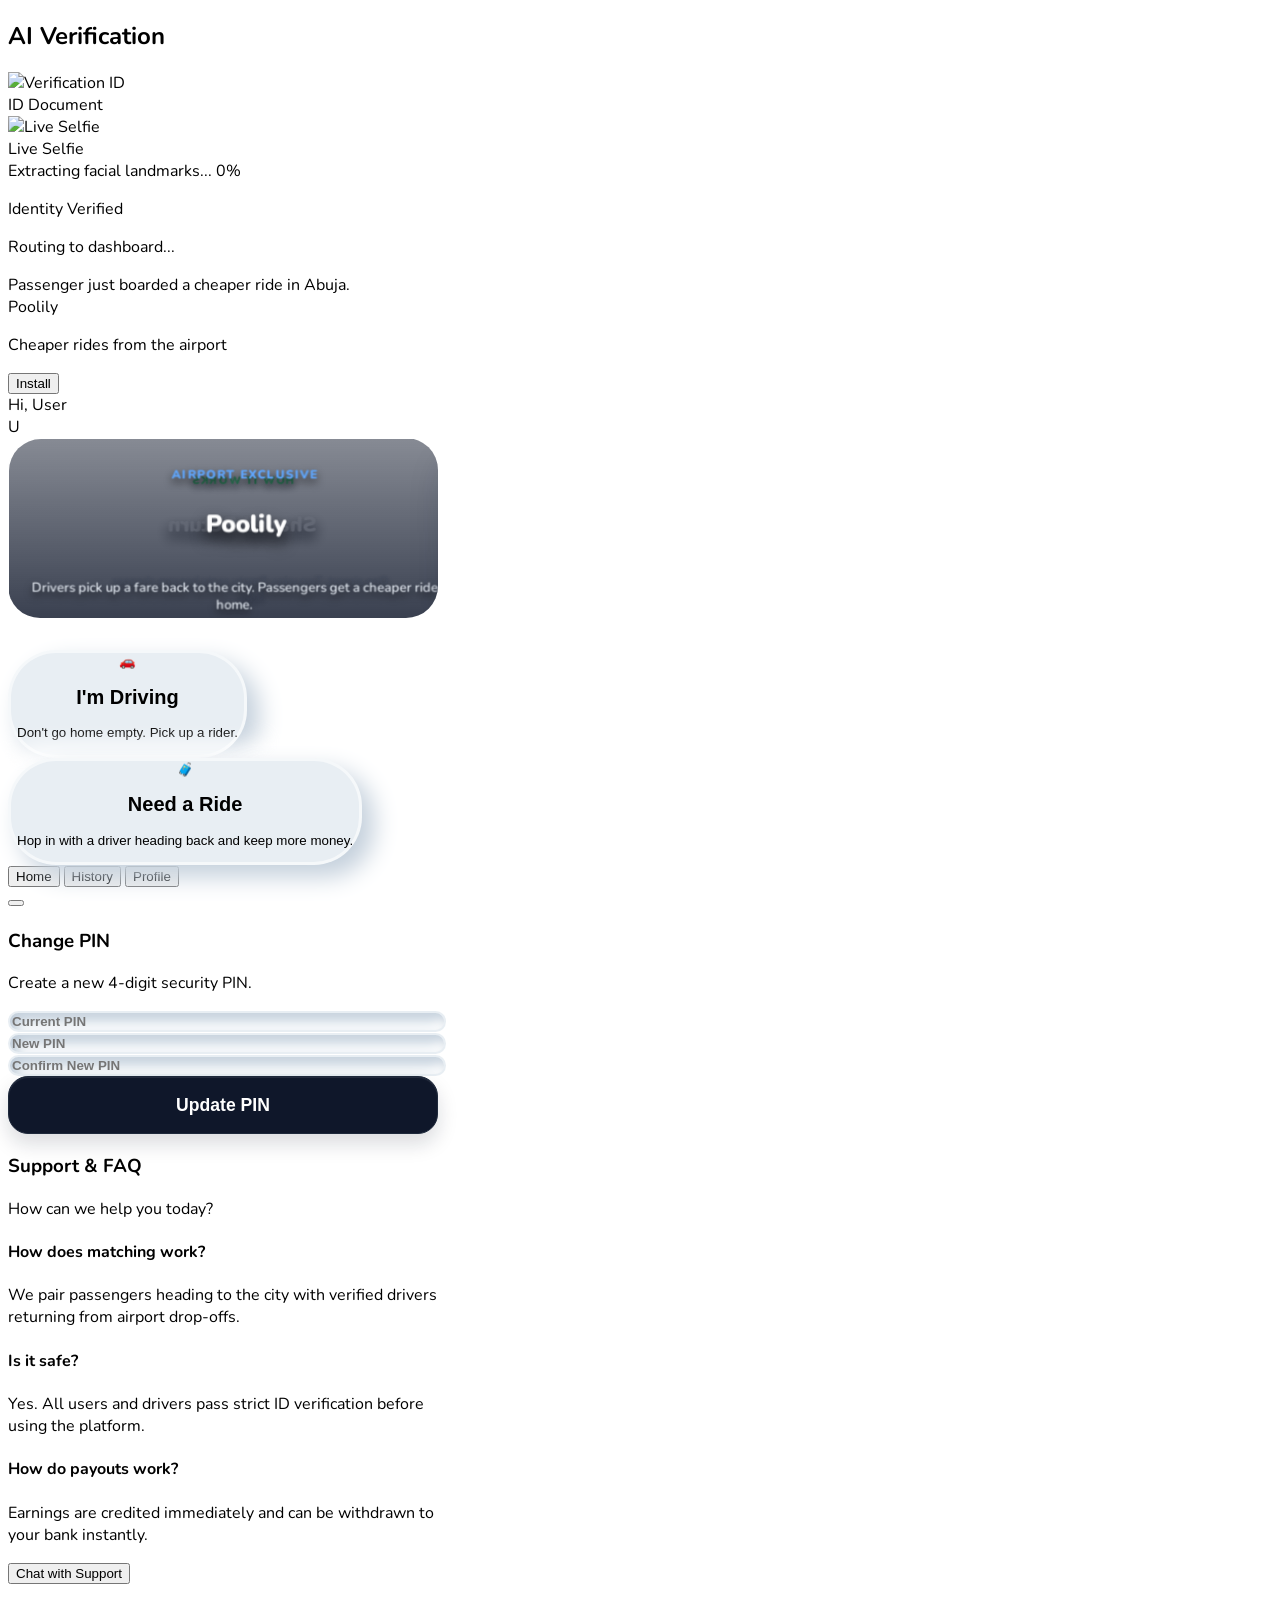
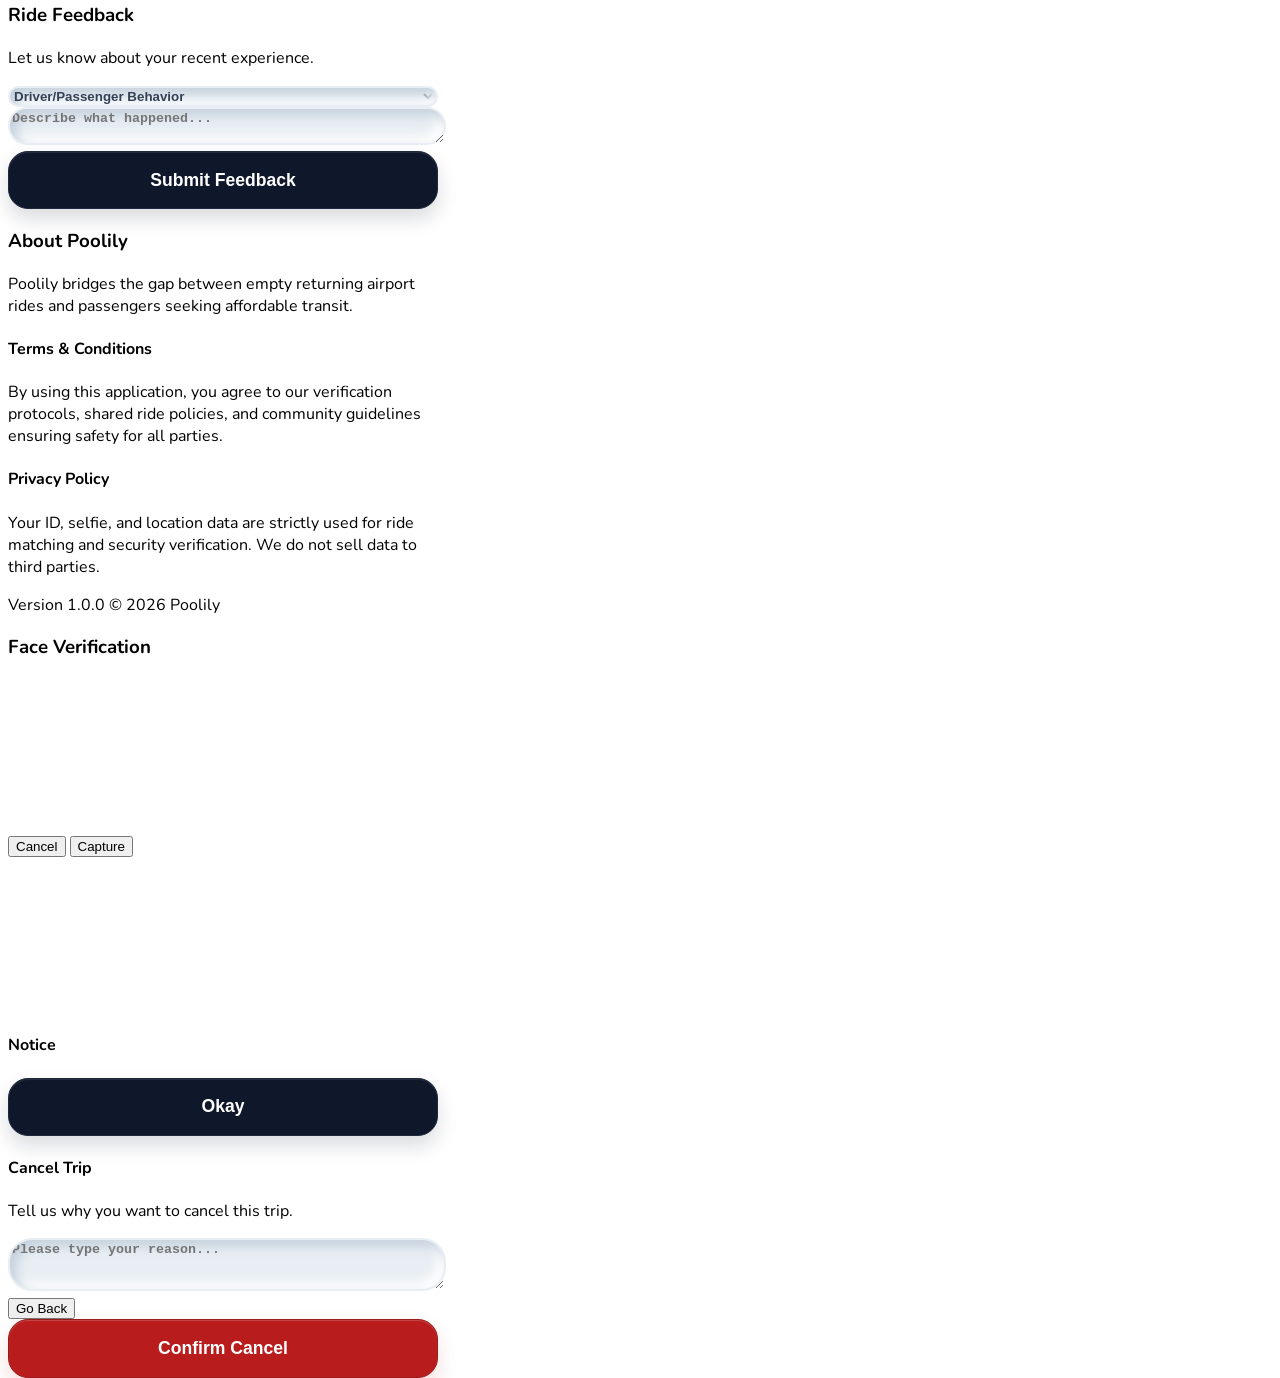
==== commit 5361fe05: "Add files via upload" ====
--- a/index.html
+++ b/index.html
@@ -15,6 +15,7 @@
     <meta name="language" content="English">
     <meta name="theme-color" content="#0f172a">
     <meta name="apple-mobile-web-app-capable" content="yes">
+    <meta name="mobile-web-app-capable" content="yes">
     <meta name="apple-mobile-web-app-status-bar-style" content="black-translucent">
     <meta name="apple-mobile-web-app-title" content="Poolily">
 
@@ -1194,12 +1195,17 @@
         let deferredInstallPrompt = null;
         let isStandaloneInstalled = false;
         let brandTaglineInterval = null;
+        let isApplyingPopState = false;
+        let verifyAccountTimer = null;
+        let verifyAccountToken = 0;
         const actionLocks = {};
+        const MAX_IMAGE_SIDE = 1280;
+        const IMAGE_COMPRESSION_QUALITY = 0.72;
         const STORAGE_KEYS = {
             backendUrl: 'poolily_backend_url',
             userSession: 'poolily_user_session'
         };
-        const DEFAULT_BACKEND_ENDPOINT = 'https://script.google.com/macros/s/AKfycbyQ6h_6TUR5TRMDbs4lKIyXIkiKvVUvP091SllczKWGd4TMET6WJxwwr-AIPjpV7ALY5w/exec';
+        const DEFAULT_BACKEND_ENDPOINT = 'https://objcsfzlelbdswfcaerb.supabase.co/functions/v1/poolily-gateway';
         const BACKEND_ENDPOINT = (window.POOLILY_BACKEND_URL || localStorage.getItem(STORAGE_KEYS.backendUrl) || DEFAULT_BACKEND_ENDPOINT).trim();
 
         // State
@@ -1444,6 +1450,7 @@
             applyPriceTagCharAnimation();
             isStandaloneInstalled = window.matchMedia('(display-mode: standalone)').matches || window.navigator.standalone === true;
             updateInstallButtonVisibility();
+            syncRouteState(true);
 
             if ('serviceWorker' in navigator && (location.protocol === 'https:' || location.hostname === 'localhost')) {
                 navigator.serviceWorker.register('./sw.js').catch((err) => {
@@ -1461,7 +1468,9 @@
             });
 
             if (!isBackendConfigured()) {
-                console.warn('Poolily backend URL is not configured. Run setPoolilyBackendUrl("YOUR_APPS_SCRIPT_WEB_APP_URL") in console.');
+                console.warn('Poolily backend URL is not configured. Run setPoolilyBackendUrl("YOUR_SUPABASE_FUNCTION_URL") in console.');
+            } else if (state.user) {
+                refreshWalletFromBackend({ silent: true });
             }
         };
 
@@ -1475,6 +1484,17 @@
             isStandaloneInstalled = true;
             deferredInstallPrompt = null;
             updateInstallButtonVisibility();
+        });
+
+        window.addEventListener('popstate', (event) => {
+            const route = event.state;
+            if (!route || route.poolilyRoute !== true) return;
+            isApplyingPopState = true;
+            try {
+                setStep(String(route.step || 'idle'), String(route.tab || 'home'), false);
+            } finally {
+                isApplyingPopState = false;
+            }
         });
 
         function initBrandTaglineRotator() {
@@ -1653,6 +1673,69 @@
             return String(txt || '').trim().toLowerCase();
         }
 
+        function getRouteState() {
+            return {
+                poolilyRoute: true,
+                step: state.step,
+                tab: state.activeTab
+            };
+        }
+
+        function syncRouteState(replace = false) {
+            if (isApplyingPopState || !window.history || typeof window.history.pushState !== 'function') return;
+            const next = getRouteState();
+            const current = window.history.state;
+            if (current && current.poolilyRoute === true && current.step === next.step && current.tab === next.tab) {
+                if (replace) window.history.replaceState(next, '');
+                return;
+            }
+            if (replace) window.history.replaceState(next, '');
+            else window.history.pushState(next, '');
+        }
+
+        function readFileAsDataUrl(file) {
+            return new Promise((resolve, reject) => {
+                const reader = new FileReader();
+                reader.onload = (ev) => resolve(ev.target.result);
+                reader.onerror = () => reject(new Error('Failed to read image file'));
+                reader.readAsDataURL(file);
+            });
+        }
+
+        function resizeDataUrlImage(dataUrl, maxSide = MAX_IMAGE_SIDE, quality = IMAGE_COMPRESSION_QUALITY) {
+            return new Promise((resolve, reject) => {
+                const img = new Image();
+                img.onload = () => {
+                    let width = img.width;
+                    let height = img.height;
+                    const longest = Math.max(width, height);
+                    if (longest > maxSide) {
+                        const scale = maxSide / longest;
+                        width = Math.max(1, Math.round(width * scale));
+                        height = Math.max(1, Math.round(height * scale));
+                    }
+
+                    const canvas = document.createElement('canvas');
+                    canvas.width = width;
+                    canvas.height = height;
+                    const ctx = canvas.getContext('2d');
+                    if (!ctx) {
+                        reject(new Error('Failed to create image canvas'));
+                        return;
+                    }
+                    ctx.drawImage(img, 0, 0, width, height);
+                    resolve(canvas.toDataURL('image/jpeg', quality));
+                };
+                img.onerror = () => reject(new Error('Failed to load image'));
+                img.src = dataUrl;
+            });
+        }
+
+        async function compressImageFile(file) {
+            const rawDataUrl = await readFileAsDataUrl(file);
+            return resizeDataUrlImage(rawDataUrl);
+        }
+
         function setAuthServerMessage(type, msg) {
             const box = document.getElementById('auth-server-message');
             if (!box) return;
@@ -1715,7 +1798,7 @@
 
         async function backendRequest(action, payload = {}) {
             if (!isBackendConfigured()) {
-                throw new Error('Backend is not configured. Set your Apps Script URL with setPoolilyBackendUrl("...").');
+                throw new Error('Backend is not configured. Set your Supabase function URL with setPoolilyBackendUrl("...").');
             }
 
             const controller = new AbortController();
@@ -1750,12 +1833,64 @@
             }
         }
 
-        function hydrateUserFromBackend(raw, fallbackRole) {
+        async function refreshWalletFromBackend(options = {}) {
+            const silent = options.silent !== false;
+            if (!state.user || !isBackendConfigured()) return false;
+
+            try {
+                const response = await backendRequest('getWalletStatus', {
+                    userId: state.user.id,
+                    phone: state.user.phone,
+                    role: state.role
+                });
+                if (!response || !response.user) return false;
+
+                hydrateUserFromBackend({
+                    ...state.user,
+                    ...response.user
+                }, state.role);
+                renderProfile();
+                return true;
+            } catch (err) {
+                if (!silent) {
+                    showSystemMessage(err.message || 'Could not refresh wallet status.', 'Wallet Sync Failed', 'error');
+                }
+                return false;
+            }
+        }
+
+        function normalizeWalletAccountNumber(value) {
+            if (typeof value === 'string') return value;
+            if (typeof value === 'number' && Number.isFinite(value)) return String(value);
+            if (value && typeof value === 'object') {
+                if (typeof value.accountNumber === 'string' || typeof value.accountNumber === 'number') {
+                    return String(value.accountNumber);
+                }
+                if (typeof value.value === 'string' || typeof value.value === 'number') {
+                    return String(value.value);
+                }
+            }
+            return "";
+        }
+
+        function formatWalletAccountNumber(value) {
+            const digits = normalizeWalletAccountNumber(value).replace(/\D/g, '');
+            if (!digits) return 'Not available';
+            return digits.replace(/(\d{4})(\d{4})(\d{2,})/, '$1 $2 $3');
+        }
+
+        function normalizeUserState(rawUser, fallbackRole) {
+            const raw = rawUser || {};
             const role = raw.role || fallbackRole || state.role || 'passenger';
-            const balance = Number(raw.walletBalance || 0);
-            const walletHistory = Array.isArray(raw.walletHistory) ? raw.walletHistory : [];
-
-            state.user = {
+            const balance = Number(raw.walletBalance ?? raw.wallet?.balance ?? 0);
+            const walletHistory = Array.isArray(raw.walletHistory)
+                ? raw.walletHistory
+                : (Array.isArray(raw.wallet?.history) ? raw.wallet.history : []);
+            const walletAccountNumber = normalizeWalletAccountNumber(
+                raw.walletAccountNumber ?? raw.wallet?.accountNumber
+            ) || ("5770" + Math.floor(100000 + Math.random() * 900000));
+
+            return {
                 id: raw.userId || raw.id || `usr-${Date.now()}`,
                 name: raw.name || 'Poolily User',
                 phone: raw.phone || '',
@@ -1768,12 +1903,17 @@
                 profilePhoto: raw.profilePhoto || null,
                 wallet: {
                     balance: Number.isFinite(balance) ? balance : 0,
-                    accountNumber: raw.walletAccountNumber || "5770" + Math.floor(100000 + Math.random() * 900000),
-                    bank: raw.walletBank || "Stanbic IBTC",
+                    accountNumber: walletAccountNumber,
+                    bank: raw.walletBank || raw.wallet?.bank || "Stanbic IBTC",
                     history: walletHistory
                 },
                 bankDetails: raw.bankDetails || { bankCode: "", accountNumber: "", accountName: "" }
             };
+        }
+
+        function hydrateUserFromBackend(raw, fallbackRole) {
+            const role = raw.role || fallbackRole || state.role || 'passenger';
+            state.user = normalizeUserState(raw, role);
             state.role = role;
             persistUserSession();
         }
@@ -1798,8 +1938,8 @@
                 if (!raw) return;
                 const parsed = JSON.parse(raw);
                 if (!parsed || !parsed.user) return;
-                state.user = parsed.user;
                 state.role = parsed.role || parsed.user.role || null;
+                state.user = normalizeUserState(parsed.user, state.role);
             } catch (_) {}
         }
 
@@ -1938,17 +2078,18 @@
             });
         }
  
-        function setTab(tab) {
+        function setTab(tab, syncHistory = true) {
             // Allow bottom nav to return user to the main tab shell from flow screens.
             if (state.user && state.step !== 'idle') {
-                setStep('idle', tab);
+                setStep('idle', tab, syncHistory);
                 return;
             }
             state.activeTab = tab;
             updateUI();
-        }
- 
-        function setStep(newStep, newTab = null) {
+            if (syncHistory) syncRouteState();
+        }
+ 
+        function setStep(newStep, newTab = null, syncHistory = true) {
             state.step = newStep;
             if (newTab) state.activeTab = newTab;
 
@@ -1971,6 +2112,7 @@
             }
  
             updateUI();
+            if (syncHistory) syncRouteState();
             
             setTimeout(() => {
                 if (state.destMapInstance && state.step === 'destination') state.destMapInstance.resize();
@@ -2036,28 +2178,32 @@
             }
         }
  
-        function handleAuthSelfieUpload(e) {
-            if (e.target.files[0]) {
-                const reader = new FileReader();
-                reader.onload = (ev) => {
-                    authSelfieData = ev.target.result;
-                    document.getElementById('auth-selfie-preview').innerHTML = `<img src="${ev.target.result}" class="w-full h-full object-cover rounded-full" />`;
-                    const err = document.getElementById('auth-selfie-error');
-                    if(err) { err.classList.add('hidden'); err.classList.remove('flex'); }
-                };
-                reader.readAsDataURL(e.target.files[0]);
-            }
-        }
- 
-        function handleAuthIdUpload(e) {
+        async function handleAuthSelfieUpload(e) {
+            const file = e.target.files && e.target.files[0];
+            if (!file) return;
+            try {
+                authSelfieData = await compressImageFile(file);
+            } catch (err) {
+                console.warn('Selfie compression failed, using original image:', err);
+                authSelfieData = await readFileAsDataUrl(file);
+            }
+            document.getElementById('auth-selfie-preview').innerHTML = `<img src="${authSelfieData}" class="w-full h-full object-cover rounded-full" />`;
+            const err = document.getElementById('auth-selfie-error');
+            if(err) { err.classList.add('hidden'); err.classList.remove('flex'); }
+        }
+ 
+        async function handleAuthIdUpload(e) {
             const status = document.getElementById('auth-id-status');
             if(e.target.files.length > 0) {
-                status.innerText = 'Uploaded: ' + e.target.files[0].name;
+                const file = e.target.files[0];
+                status.innerText = 'Uploaded: ' + file.name;
                 status.className = 'text-green-600 text-sm font-black mt-2 text-center bg-white/50 py-1 rounded-full mx-8 border border-white';
-                
-                const reader = new FileReader();
-                reader.onload = (ev) => { authIdData = ev.target.result; };
-                reader.readAsDataURL(e.target.files[0]);
+                try {
+                    authIdData = await compressImageFile(file);
+                } catch (err) {
+                    console.warn('ID compression failed, using original image:', err);
+                    authIdData = await readFileAsDataUrl(file);
+                }
             }
         }
  
@@ -2214,7 +2360,7 @@
  
             if (!isValid) return;
             if (!isBackendConfigured()) {
-                setAuthServerMessage('error', 'Backend is not configured. Open console and run setPoolilyBackendUrl("YOUR_APPS_SCRIPT_URL").');
+                setAuthServerMessage('error', 'Backend is not configured. Open console and run setPoolilyBackendUrl("YOUR_SUPABASE_FUNCTION_URL").');
                 return;
             }
             if (actionLocks.auth_submit) return;
@@ -2516,7 +2662,7 @@
                 if (walletBankInfo) walletBankInfo.classList.add('hidden');
             } else {
                 if (walletBankInfo) walletBankInfo.classList.remove('hidden');
-                document.getElementById('wallet-acc-num').innerText = state.user.wallet.accountNumber.replace(/(\d{4})(\d{4})(\d{2})/, '$1 $2 $3');
+                document.getElementById('wallet-acc-num').innerText = formatWalletAccountNumber(state.user.wallet.accountNumber);
                 document.getElementById('wallet-acc-name').innerText = `Poolily - ${state.user.name}`;
             }
             
@@ -2613,24 +2759,27 @@
             showSystemMessage(`Successfully withdrew ₦${amount.toLocaleString()} to your ${bank} account.`, "Withdrawal Successful", "success");
         }
  
-        function handleProfilePhoto(e) {
-            if (e.target.files && e.target.files[0]) {
-                const reader = new FileReader();
-                reader.onload = (ev) => {
-                    const img = document.getElementById('profile-display-img');
-                    img.src = ev.target.result;
-                    img.classList.remove('hidden');
-                    document.getElementById('profile-emoji-fallback').classList.add('hidden');
-                    if(state.user) {
-                        state.user.profilePhoto = ev.target.result;
-                        persistUserSession();
-                        syncRecord('Users', {
-                            userId: state.user.id,
-                            profilePhoto: state.user.profilePhoto
-                        }, 'upsert', 'userId', state.user.id);
-                    }
-                };
-                reader.readAsDataURL(e.target.files[0]);
+        async function handleProfilePhoto(e) {
+            const file = e.target.files && e.target.files[0];
+            if (!file) return;
+            let photoData = '';
+            try {
+                photoData = await compressImageFile(file);
+            } catch (err) {
+                console.warn('Profile photo compression failed, using original image:', err);
+                photoData = await readFileAsDataUrl(file);
+            }
+            const img = document.getElementById('profile-display-img');
+            img.src = photoData;
+            img.classList.remove('hidden');
+            document.getElementById('profile-emoji-fallback').classList.add('hidden');
+            if(state.user) {
+                state.user.profilePhoto = photoData;
+                persistUserSession();
+                syncRecord('Users', {
+                    userId: state.user.id,
+                    profilePhoto: state.user.profilePhoto
+                }, 'upsert', 'userId', state.user.id);
             }
         }
  
@@ -2655,24 +2804,43 @@
             input.value = input.value.replace(/\D/g, '');
             const nameField = document.getElementById('driver-acc-name');
             const errorField = document.getElementById('payout-error');
+            if (!nameField || !errorField) return;
+            verifyAccountToken += 1;
+            const currentToken = verifyAccountToken;
+            if (verifyAccountTimer) {
+                clearTimeout(verifyAccountTimer);
+                verifyAccountTimer = null;
+            }
             
             if(input.value.length === 10) {
                 // Simulate verification delay
                 nameField.value = "Verifying...";
-                setTimeout(() => {
+                nameField.classList.remove('text-red-500', 'text-green-600');
+                nameField.classList.add('text-slate-500');
+                verifyAccountTimer = setTimeout(() => {
+                    verifyAccountTimer = null;
+                    if (currentToken !== verifyAccountToken) return;
+                    const liveInput = document.getElementById('driver-acc-num');
+                    const liveNameField = document.getElementById('driver-acc-name');
+                    const liveErrorField = document.getElementById('payout-error');
+                    if (!liveInput || !liveNameField || !liveErrorField || !document.body.contains(liveNameField)) return;
+                    if (liveInput.value.length !== 10) return;
                     // Auto match name for demo purposes if valid, else show error
                     if(state.user && state.user.name) {
-                        nameField.value = state.user.name.toUpperCase();
-                        nameField.classList.remove('text-red-500');
-                        nameField.classList.add('text-green-600');
-                        errorField.classList.add('hidden');
-                        errorField.classList.remove('flex');
+                        liveNameField.value = state.user.name.toUpperCase();
+                        liveNameField.classList.remove('text-red-500');
+                        liveNameField.classList.add('text-green-600');
+                        liveErrorField.classList.add('hidden');
+                        liveErrorField.classList.remove('flex');
                     }
                 }, 1000);
             } else {
                 nameField.value = "";
+                nameField.classList.remove('text-red-500');
                 nameField.classList.remove('text-green-600');
                 nameField.classList.add('text-slate-500');
+                errorField.classList.add('hidden');
+                errorField.classList.remove('flex');
             }
         }
  
@@ -2903,15 +3071,21 @@
             const video = document.getElementById('camera-feed');
             const canvas = document.getElementById('camera-canvas');
             const ctx = canvas.getContext('2d');
-            
-            canvas.width = video.videoWidth;
-            canvas.height = video.videoHeight;
-            
+            if (!ctx) return;
+            
+            const sourceWidth = video.videoWidth;
+            const sourceHeight = video.videoHeight;
+            const longest = Math.max(sourceWidth, sourceHeight);
+            const scale = longest > MAX_IMAGE_SIDE ? (MAX_IMAGE_SIDE / longest) : 1;
+            canvas.width = Math.max(1, Math.round(sourceWidth * scale));
+            canvas.height = Math.max(1, Math.round(sourceHeight * scale));
+            
+            ctx.setTransform(1, 0, 0, 1, 0, 0);
             ctx.translate(canvas.width, 0);
             ctx.scale(-1, 1);
             ctx.drawImage(video, 0, 0, canvas.width, canvas.height);
             
-            const dataUrl = canvas.toDataURL('image/jpeg', 0.8);
+            const dataUrl = canvas.toDataURL('image/jpeg', IMAGE_COMPRESSION_QUALITY);
             
             if (currentCameraTarget === 'auth') {
                 authSelfieData = dataUrl;
@@ -3175,6 +3349,7 @@
                 }
 
                 state.rideDetails.pickup = document.getElementById('pickup-location').value;
+                await refreshWalletFromBackend({ silent: true });
 
                 if (!ensurePassengerWalletFunded()) {
                     endActionLock('start_searching', btn);
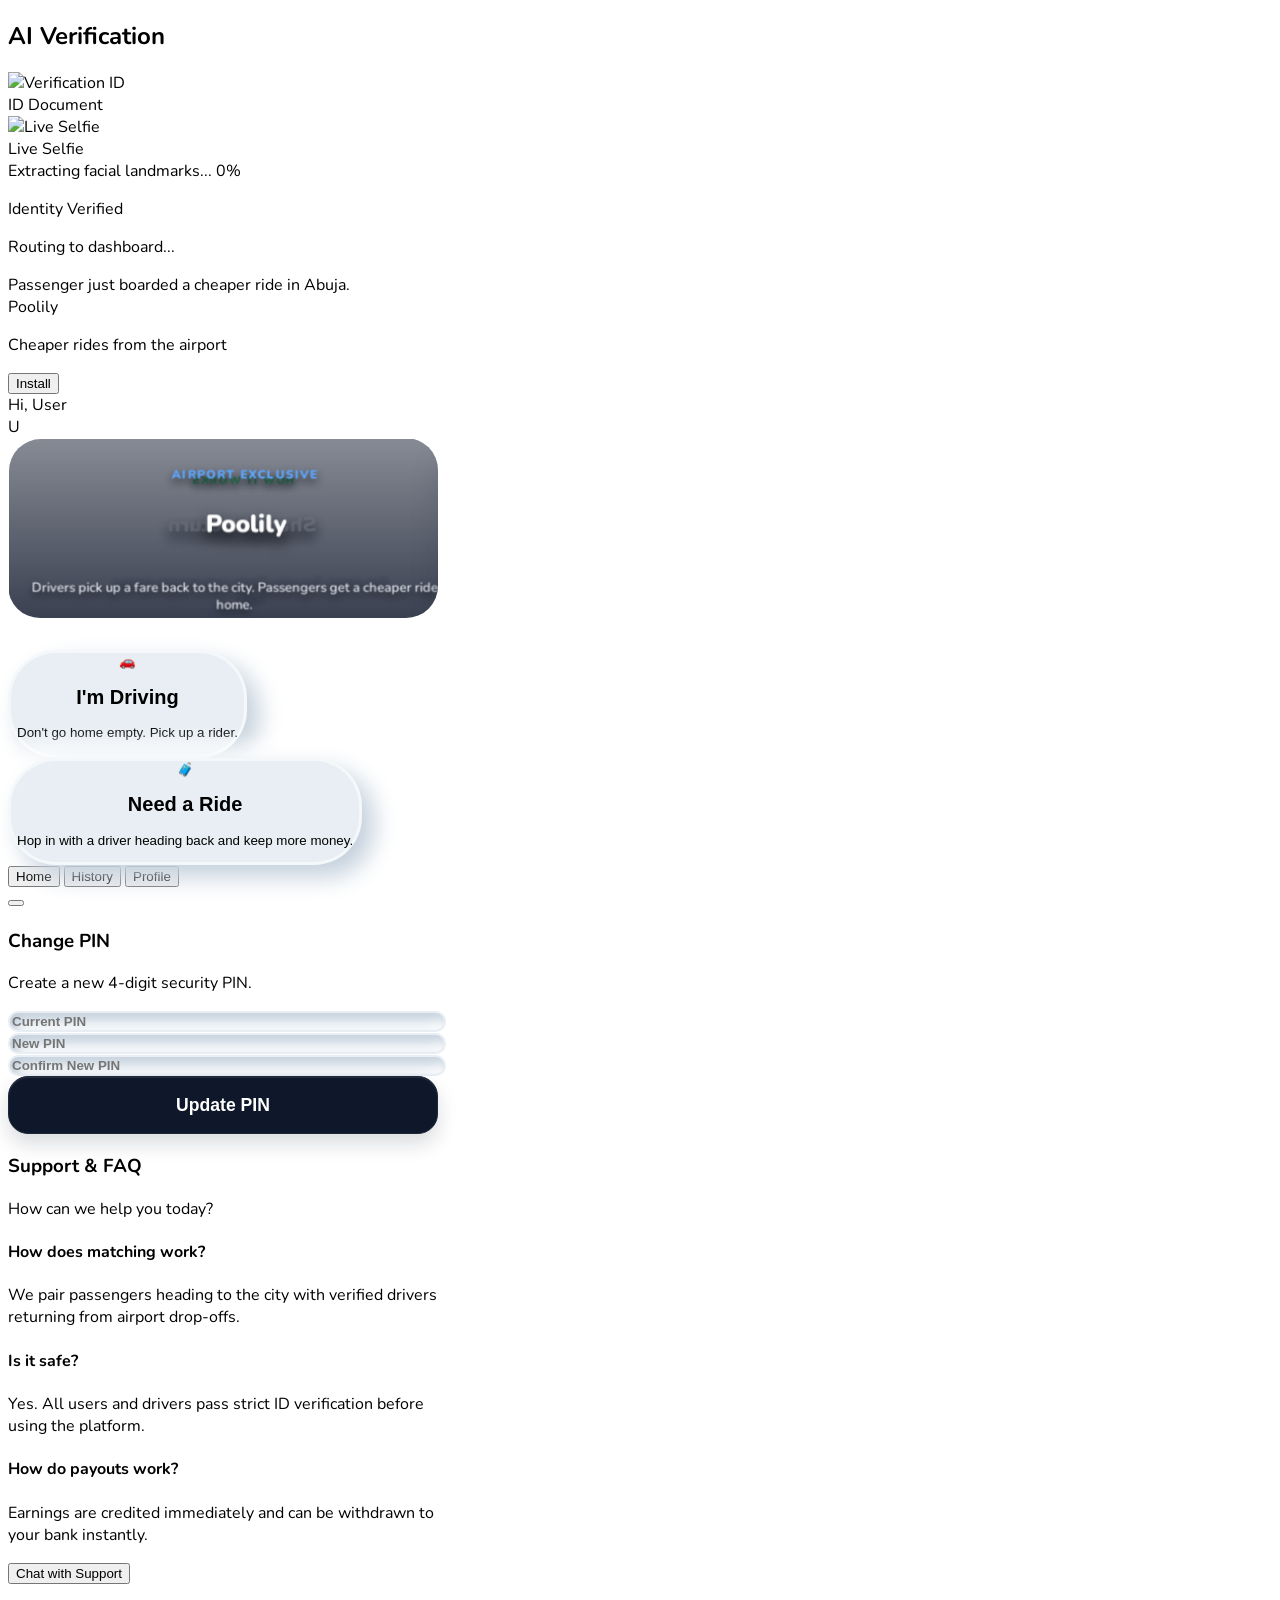
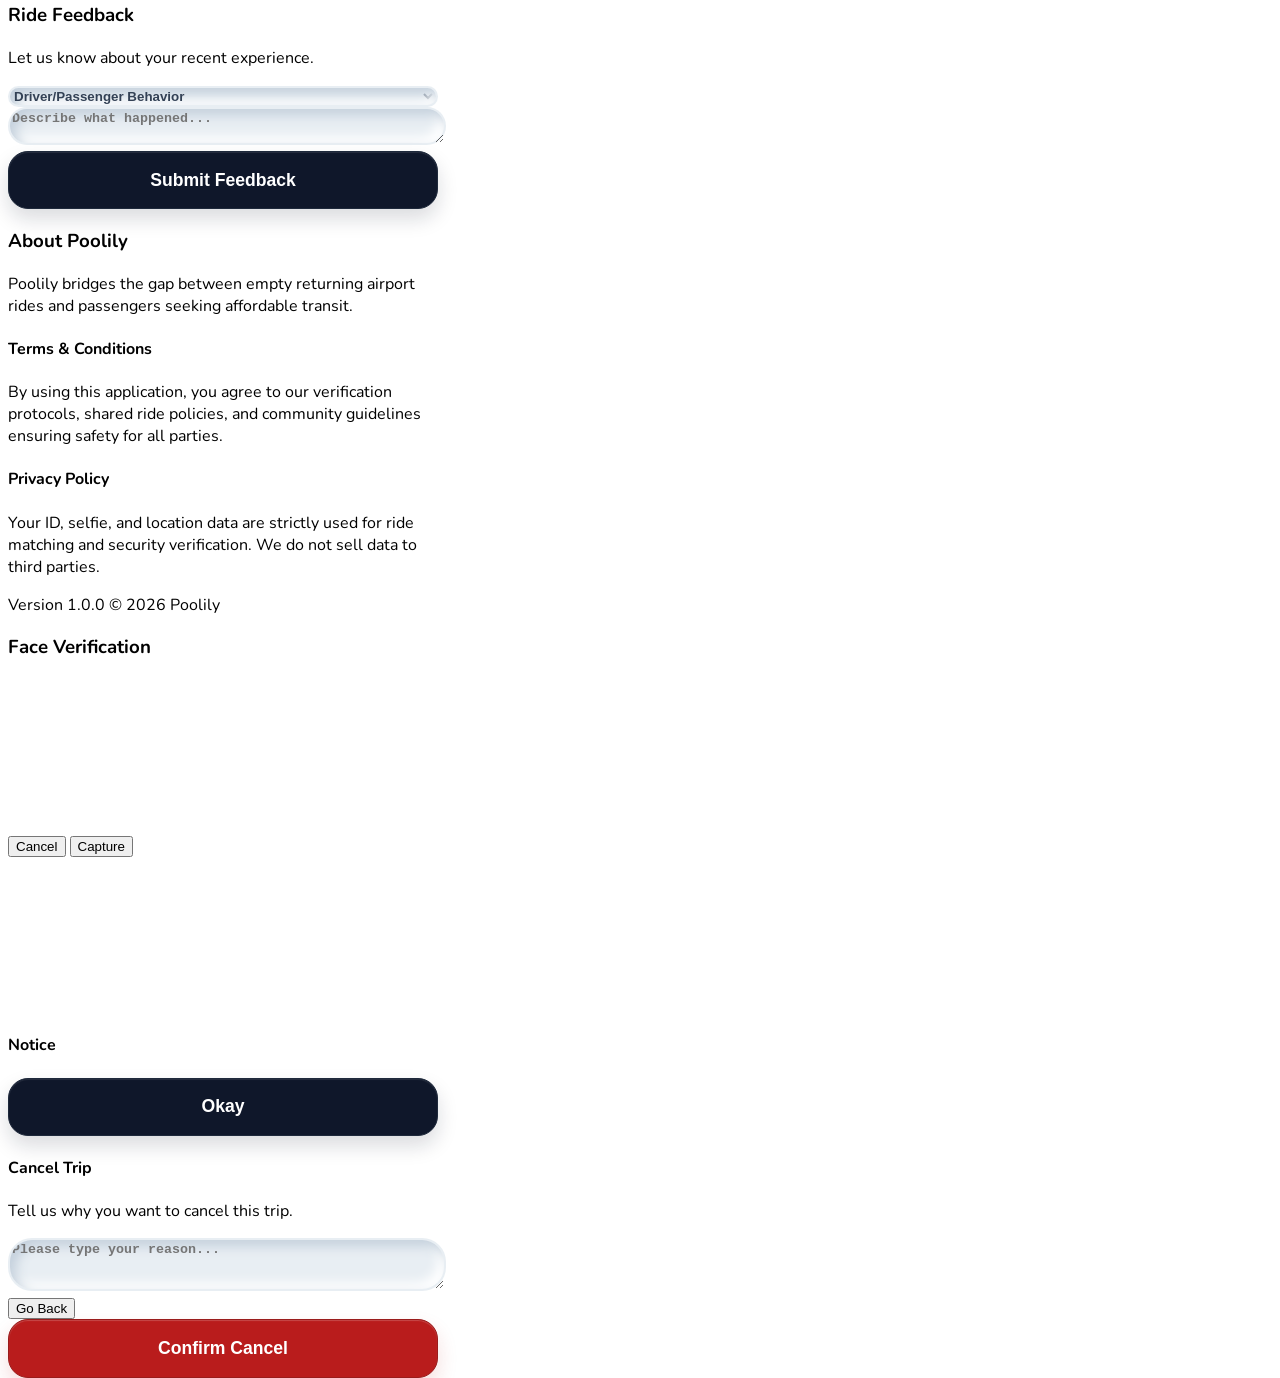
==== commit f55f4394: "Add files via upload" ====
--- a/index.html
+++ b/index.html
@@ -88,6 +88,9 @@
     <!-- Mapbox GL JS -->
     <link href="https://api.mapbox.com/mapbox-gl-js/v3.2.0/mapbox-gl.css" rel="stylesheet">
     <script src="https://api.mapbox.com/mapbox-gl-js/v3.2.0/mapbox-gl.js"></script>
+
+    <!-- Runtime Config -->
+    <script src="./app.config.js"></script>
  
     <!-- Face API Library for Real Facial Recognition -->
     <script src="https://cdn.jsdelivr.net/npm/face-api.js@0.22.2/dist/face-api.min.js"></script>
@@ -1094,25 +1097,19 @@
  
     <!-- Application Logic -->
     <script>
-        // Mapbox Access Token (Replace with your own)
-        const mapboxToken = 'pk.eyJ1IjoiYWVyb3Bvb2wiLCJhIjoiY21tamRpY2N6MWkycDJvczZ5dmVkYjZiaiJ9.Vx88t1T4vmyJhcHWT9Bggg';
- 
+        const runtimeConfig = window.POOLILY_RUNTIME_CONFIG || {};
+        const mapboxToken = String(runtimeConfig.mapboxToken || '').trim();
+        const MAPBOX_STYLE_URL = String(runtimeConfig.mapStyle || 'mapbox://styles/mapbox/navigation-day-v1').trim();
+        const MAP_DEFAULT_ZOOM = Number(runtimeConfig.mapDefaultZoom || 14.5);
+        const MAP_ROUTE_MAX_ZOOM = Number(runtimeConfig.mapRouteMaxZoom || 15.5);
+
         // Bank List Data
-        const bankListJSON = {
-            "9 payment service Bank": "120001", "AB MICROFINANCE BANK": "090270", "ABBEY MORTGAGE BANK": "070010",
-            "ABOVE ONLY MICROFINANCE BANK": "090260", "ABU MICROFINANCE BANK": "090197", "ACCESS BANK": "000014",
-            "ACCESSMONEY": "100013", "ACCION MFB": "090134", "ADDOSSER MFBB": "090160", "ADEYEMI COLLEGE STAFF MICROFINANCE BANK": "090268",
-            "ADVANS LA FAYETTE MFB": "090155", "AG MORTGAGE BANK PLC": "100028", "AGOSASA MICROFINANCE BANK": "090371",
-            "AL-BARKAH MFB": "090133", "ALEKUN MICROFINANCE BANK": "090259", "ALERT MFB": "090297", "ALHAYAT MFB": "090277",
-            "ALLWORKERS MFB": "090131", "ALPHAKAPITAL MFB": "090169", "AMJU MFB": "090180", "AMML MFB": "090116",
-            "APEKS MICROFINANCE BANK": "090143", "APPLE MICROFINANCE BANK": "090376", "ARISE MFB": "090282",
-            "CHAMPION MFB": "090123", "CITIBANK": "000009", "ECOBANK": "000010", "FIDELITY BANK": "000007",
-            "FIRST BANK": "000016", "FCMB": "000003", "GTBANK": "000013", "HERITAGE BANK": "000020",
-            "KEYSTONE BANK": "000002", "KUDA BANK": "090267", "MONIEPOINT": "090405", "OPAY": "090273",
-            "PALMPAY": "090279", "POLARIS BANK": "000008", "PROVIDUS BANK": "000023", "STANBIC IBTC": "000012",
-            "STANDARD CHARTERED": "000021", "STERLING BANK": "000001", "TAJ BANK": "000026", "UBA": "000018",
-            "UNION BANK": "000015", "UNITY BANK": "000011", "VFD MFB": "090110", "WEMA BANK": "000017", "ZENITH BANK": "000015"
-        };
+        const BANK_NAMES = [
+            "Access Bank", "Citibank", "Ecobank", "Fidelity Bank", "First Bank", "FCMB", "GTBank",
+            "Heritage Bank", "Keystone Bank", "Kuda Bank", "Moniepoint", "OPay", "PalmPay",
+            "Polaris Bank", "Providus Bank", "Stanbic IBTC", "Standard Chartered", "Sterling Bank",
+            "Taj Bank", "UBA", "Union Bank", "Unity Bank", "VFD MFB", "Wema Bank", "Zenith Bank"
+        ];
  
         function formatNaira(value) {
             return `₦${Math.max(0, Math.round(value)).toLocaleString()}`;
@@ -2406,7 +2403,6 @@
                         const carModel = document.getElementById('auth-car-model').value;
                         const carType = document.getElementById('auth-car-type').value;
                         
-                        if(!bankCode) { showError('auth-acc-num-error', 'Select your bank', 'auth-driver-bank'); isValid = false; }
                         if(bankAccNum.length !== 10) { showError('auth-acc-num-error', '10 digit account required', 'auth-driver-acc-num'); isValid = false; }
                         if(!carYear || !carMake || !carModel || !carType) { showError('car-error', 'Select year, make, model and type', 'auth-car-year'); isValid = false; }
                     }
@@ -2784,14 +2780,14 @@
         }
  
         function populateBanks() {
-            const sortedBanks = Object.keys(bankListJSON).sort();
+            const sortedBanks = [...BANK_NAMES].sort();
             // Target both the auth signup select and the profile select
             ['driver-bank-select', 'auth-driver-bank'].forEach(selectId => {
                 const select = document.getElementById(selectId);
                 if (select) {
                     sortedBanks.forEach(bank => {
                         const opt = document.createElement('option');
-                        opt.value = bankListJSON[bank];
+                        opt.value = bank;
                         opt.text = bank;
                         select.appendChild(opt);
                     });
@@ -3227,16 +3223,16 @@
             if (!state.destMapInstance) {
                 state.destMapInstance = new mapboxgl.Map({
                     container: 'dest-real-map',
-                    style: 'mapbox://styles/mapbox/streets-v12',
+                    style: MAPBOX_STYLE_URL,
                     center: [loc.lng, loc.lat],
-                    zoom: 13,
+                    zoom: MAP_DEFAULT_ZOOM,
                     accessToken: mapboxToken
                 });
             } else {
                 state.destMapInstance.resize();
             }
             state.destMapInstance.setCenter([loc.lng, loc.lat]);
-            state.destMapInstance.setZoom(13);
+            state.destMapInstance.setZoom(MAP_DEFAULT_ZOOM);
             
             // Clear previous markers
             if (state.destMarkers.length > 0) {
@@ -3324,7 +3320,7 @@
 
                         const coordinates = routeGeo.coordinates;
                         const bounds = coordinates.reduce((b, coord) => b.extend(coord), new mapboxgl.LngLatBounds(coordinates[0], coordinates[0]));
-                        state.destMapInstance.fitBounds(bounds, { padding: 60 });
+                        state.destMapInstance.fitBounds(bounds, { padding: 60, maxZoom: MAP_ROUTE_MAX_ZOOM });
                     })
                     .catch(err => console.warn('Destination route preview error:', err));
             };
@@ -3556,9 +3552,9 @@
             if (!state.matchMapInstance) {
                 state.matchMapInstance = new mapboxgl.Map({
                     container: 'matched-real-map',
-                    style: 'mapbox://styles/mapbox/streets-v12',
+                    style: MAPBOX_STYLE_URL,
                     center: [pLoc.lng, pLoc.lat],
-                    zoom: 13,
+                    zoom: MAP_DEFAULT_ZOOM,
                     accessToken: mapboxToken
                 });
             } else {
@@ -3903,9 +3899,9 @@
             if (!state.trackMapInstance) {
                 state.trackMapInstance = new mapboxgl.Map({
                     container: 'real-map-container',
-                    style: 'mapbox://styles/mapbox/streets-v12',
+                    style: MAPBOX_STYLE_URL,
                     center: [loc.lng, loc.lat],
-                    zoom: 13,
+                    zoom: MAP_DEFAULT_ZOOM,
                     accessToken: mapboxToken
                 });
                 state.trackMapLoaded = false;
@@ -3965,7 +3961,7 @@
                             type: 'line',
                             source: 'route',
                             layout: { 'line-join': 'round', 'line-cap': 'round' },
-                            paint: { 'line-color': '#3b82f6', 'line-width': 5, 'line-dasharray': [2, 2] }
+                            paint: { 'line-color': '#2563eb', 'line-width': 6, 'line-opacity': 0.9 }
                         });
                         state.trackRouteSource = true;
                     }
@@ -3975,7 +3971,7 @@
                     const bounds = coordinates.reduce((bounds, coord) => {
                         return bounds.extend(coord);
                     }, new mapboxgl.LngLatBounds(coordinates[0], coordinates[0]));
-                    state.trackMapInstance.fitBounds(bounds, { padding: 50 });
+                    state.trackMapInstance.fitBounds(bounds, { padding: 50, maxZoom: MAP_ROUTE_MAX_ZOOM });
                 })
                 .catch(err => console.error('Routing error:', err));
         }
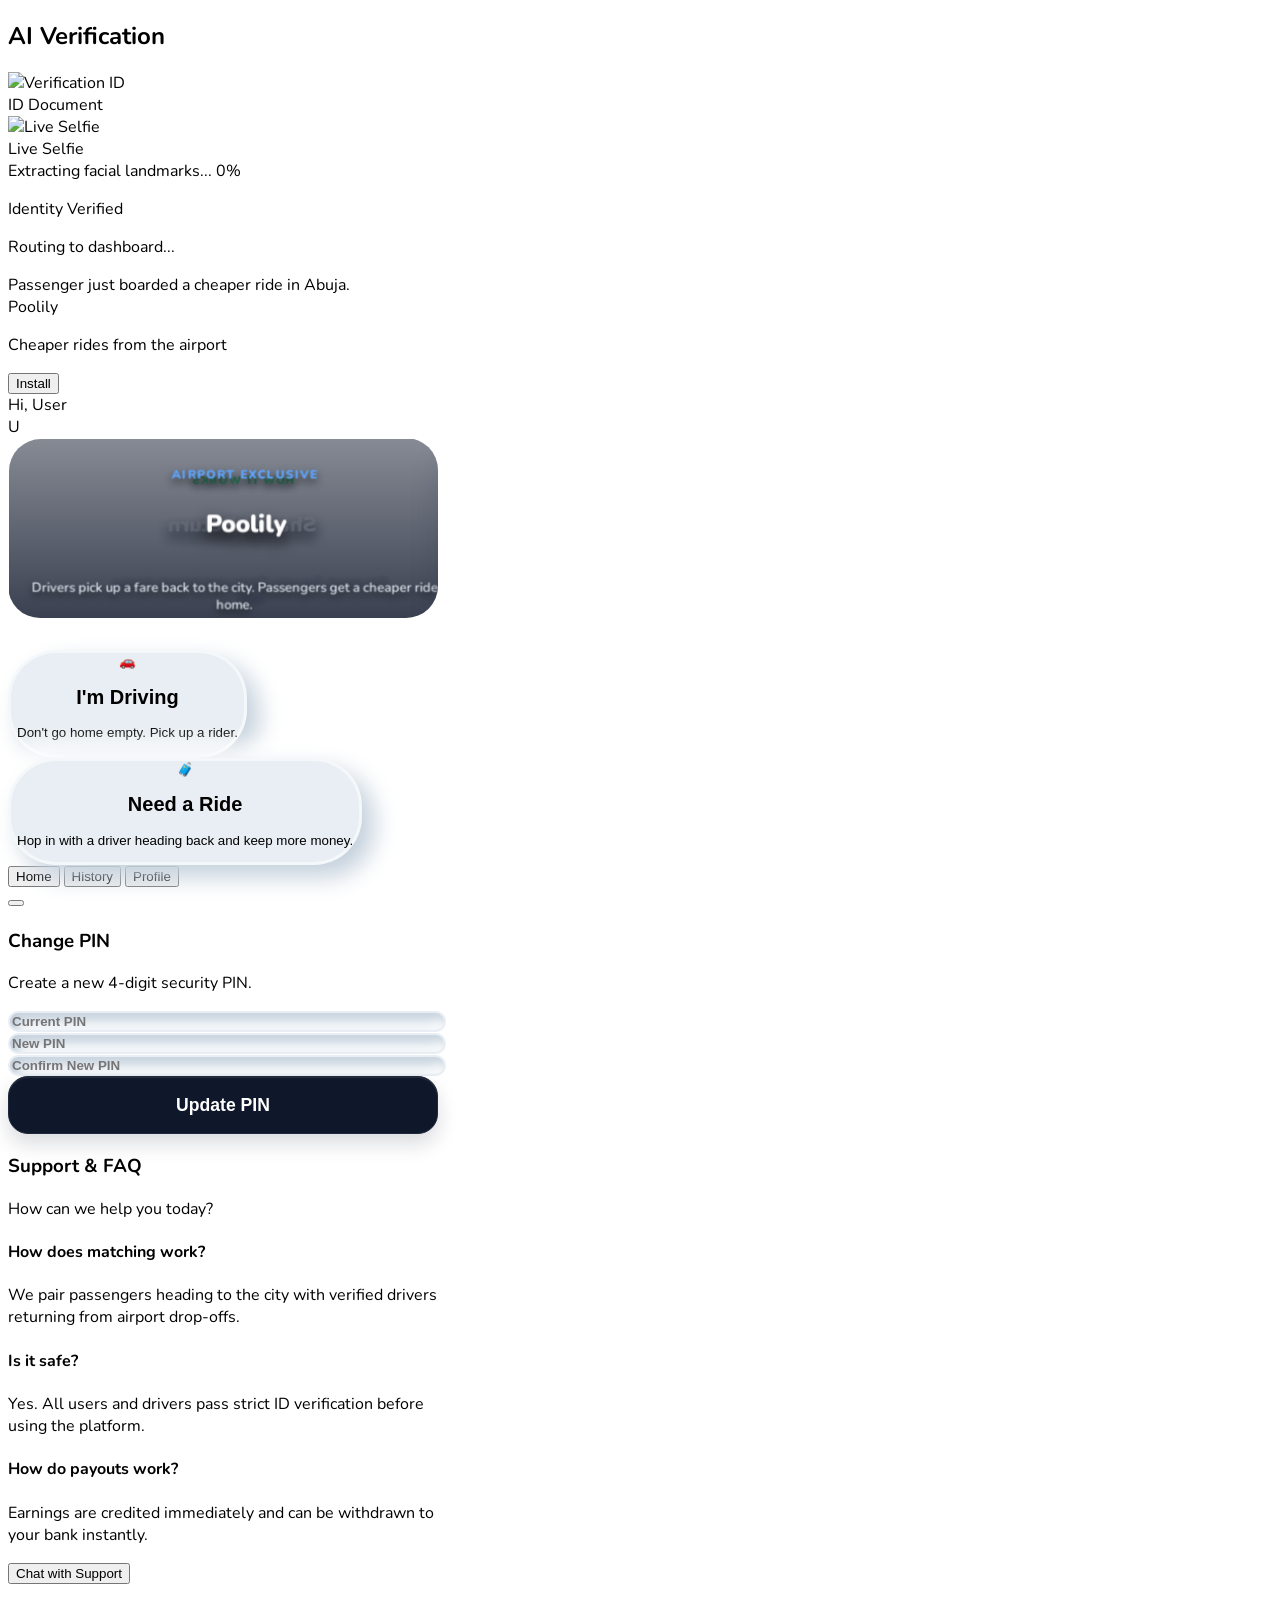
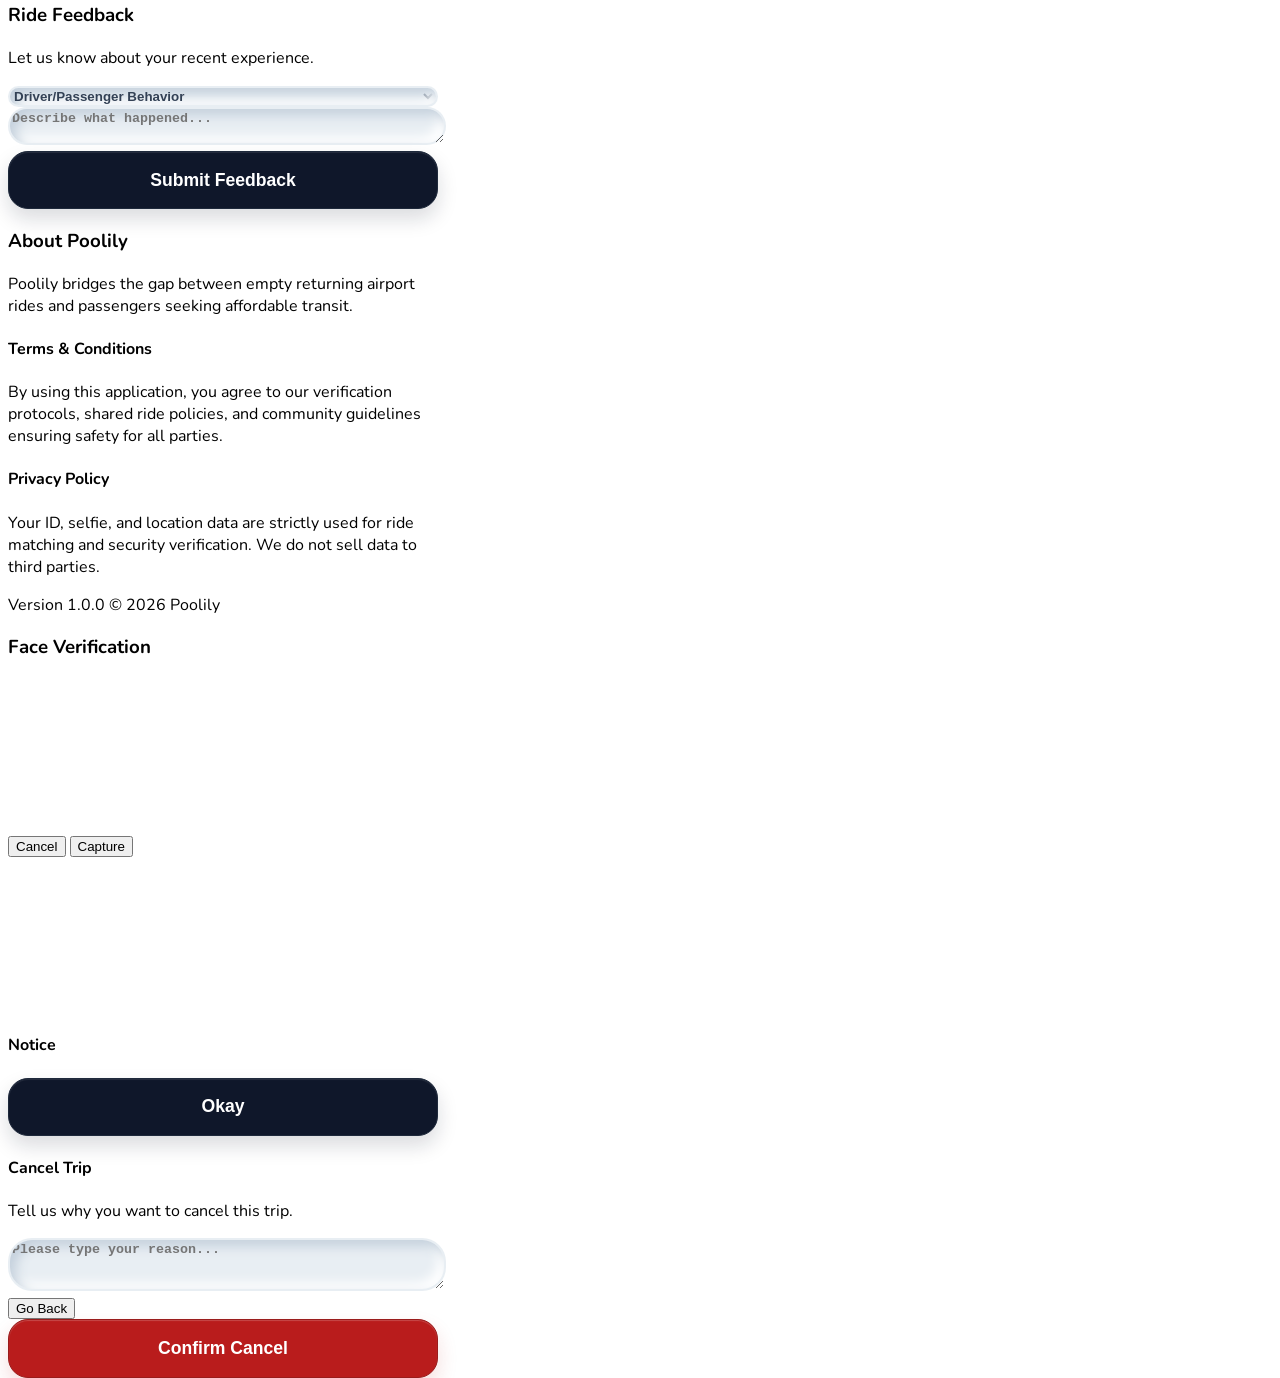
==== commit 56e20485: "Add files via upload" ====
--- a/index.html
+++ b/index.html
@@ -1065,8 +1065,8 @@
             <canvas id="camera-canvas" class="hidden"></canvas>
         </div>
 
-        <div id="system-message-modal" class="fixed inset-0 bg-slate-900/75 z-[350] hidden items-center justify-center p-6 backdrop-blur-sm opacity-0 transition-opacity duration-300">
-            <div id="system-message-inner" class="w-full max-w-[340px] bg-[#e8eef3] rounded-[2rem] p-6 shadow-[0_20px_60px_rgba(0,0,0,0.35)] border border-white/70 transform scale-95 transition-transform duration-300">
+        <div id="system-message-modal" class="fixed inset-0 bg-slate-900/35 z-[350] hidden items-end justify-center p-4 pb-[max(1rem,env(safe-area-inset-bottom))] backdrop-blur-[2px] opacity-0 transition-opacity duration-300 pointer-events-none">
+            <div id="system-message-inner" class="w-full max-w-[360px] bg-[#e8eef3] rounded-[1.8rem] p-5 shadow-[0_20px_60px_rgba(0,0,0,0.28)] border border-white/70 transform translate-y-6 transition-transform duration-300 pointer-events-auto">
                 <div class="flex items-start gap-3">
                     <div id="system-message-icon-wrap" class="w-11 h-11 rounded-xl bg-blue-100 text-blue-600 flex items-center justify-center shrink-0">
                         <i id="system-message-icon" data-lucide="info" width="20"></i>
@@ -1080,8 +1080,8 @@
             </div>
         </div>
 
-        <div id="cancel-trip-modal" class="fixed inset-0 bg-slate-900/75 z-[360] hidden items-center justify-center p-6 backdrop-blur-sm opacity-0 transition-opacity duration-300">
-            <div id="cancel-trip-inner" class="w-full max-w-[360px] bg-[#e8eef3] rounded-[2rem] p-5 shadow-[0_20px_60px_rgba(0,0,0,0.35)] border border-white/70 transform scale-95 transition-transform duration-300">
+        <div id="cancel-trip-modal" class="fixed inset-0 bg-slate-900/45 z-[360] hidden items-end justify-center p-4 pb-[max(1rem,env(safe-area-inset-bottom))] backdrop-blur-sm opacity-0 transition-opacity duration-300">
+            <div id="cancel-trip-inner" class="w-full max-w-[360px] bg-[#e8eef3] rounded-[1.8rem] p-5 shadow-[0_20px_60px_rgba(0,0,0,0.35)] border border-white/70 transform translate-y-6 transition-transform duration-300">
                 <h4 class="text-xl font-black text-slate-800 mb-1">Cancel Trip</h4>
                 <p id="cancel-trip-subtitle" class="text-xs font-bold text-slate-500 mb-4">Tell us why you want to cancel this trip.</p>
                 <div id="cancel-trip-options" class="space-y-2"></div>
@@ -1099,9 +1099,12 @@
     <script>
         const runtimeConfig = window.POOLILY_RUNTIME_CONFIG || {};
         const mapboxToken = String(runtimeConfig.mapboxToken || '').trim();
-        const MAPBOX_STYLE_URL = String(runtimeConfig.mapStyle || 'mapbox://styles/mapbox/navigation-day-v1').trim();
+        const MAPBOX_STYLE_URL = String(runtimeConfig.mapStyle || 'mapbox://styles/mapbox/standard').trim();
         const MAP_DEFAULT_ZOOM = Number(runtimeConfig.mapDefaultZoom || 14.5);
-        const MAP_ROUTE_MAX_ZOOM = Number(runtimeConfig.mapRouteMaxZoom || 15.5);
+        const MAP_ROUTE_MAX_ZOOM = Number(runtimeConfig.mapRouteMaxZoom || 16.5);
+        const FACE_MATCH_MAX_DISTANCE = Number(runtimeConfig.faceMatchMaxDistance || 0.42);
+        const FACE_MIN_DETECTION_SCORE = Number(runtimeConfig.faceMinDetectionScore || 0.8);
+        const TRACKING_ARRIVAL_RADIUS_METERS = Number(runtimeConfig.trackingArrivalRadiusMeters || 50);
 
         // Bank List Data
         const BANK_NAMES = [
@@ -1195,6 +1198,7 @@
         let isApplyingPopState = false;
         let verifyAccountTimer = null;
         let verifyAccountToken = 0;
+        let systemMessageAnchorTarget = null;
         const actionLocks = {};
         const MAX_IMAGE_SIDE = 1280;
         const IMAGE_COMPRESSION_QUALITY = 0.72;
@@ -2531,24 +2535,27 @@
                 ]);
  
                 updateProgress(40, 'Locating face in ID Document...');
-                // Wait for image to load in DOM
                 await new Promise(r => { idImg.complete ? r() : idImg.onload = r });
-                const idResult = await faceapi.detectSingleFace(idImg).withFaceLandmarks().withFaceDescriptor();
-                
-                if (!idResult) throw new Error('Face not detected in ID photo.');
- 
+                const idFaces = await faceapi.detectAllFaces(idImg).withFaceLandmarks().withFaceDescriptors();
+                if (idFaces.length !== 1) throw new Error('ID photo must contain exactly one clear face.');
+                const idResult = idFaces[0];
+                if ((idResult.detection?.score || 0) < FACE_MIN_DETECTION_SCORE) {
+                    throw new Error('ID photo is too unclear for safe verification.');
+                }
+
                 updateProgress(70, 'Locating face in Live Selfie...');
                 await new Promise(r => { selfieImg.complete ? r() : selfieImg.onload = r });
-                const selfieResult = await faceapi.detectSingleFace(selfieImg).withFaceLandmarks().withFaceDescriptor();
- 
-                if (!selfieResult) throw new Error('Face not detected in Selfie.');
- 
+                const selfieFaces = await faceapi.detectAllFaces(selfieImg).withFaceLandmarks().withFaceDescriptors();
+                if (selfieFaces.length !== 1) throw new Error('Selfie must contain exactly one clear face.');
+                const selfieResult = selfieFaces[0];
+                if ((selfieResult.detection?.score || 0) < FACE_MIN_DETECTION_SCORE) {
+                    throw new Error('Selfie is too unclear for safe verification.');
+                }
+
                 updateProgress(90, 'Computing facial similarity...');
-                // Calculate Euclidean distance (lower is more similar)
                 const distance = faceapi.euclideanDistance(idResult.descriptor, selfieResult.descriptor);
                 
-                // Distance < 0.6 is a standard threshold for face-api.js
-                if (distance < 0.6) {
+                if (distance <= FACE_MATCH_MAX_DISTANCE) {
                     const matchScore = ((1 - distance) * 100).toFixed(1);
                     updateProgress(100, `Match Confirmed: ${matchScore}% Similarity`);
                     progBar.classList.replace('bg-blue-500', 'bg-green-500');
@@ -2569,7 +2576,7 @@
                     overlay.classList.remove('flex');
                     return true;
                 } else {
-                    throw new Error('Faces do not match. Identity verification failed.');
+                    throw new Error('Face match failed. Please retry with a clearer selfie.');
                 }
  
             } catch (err) {
@@ -2880,7 +2887,38 @@
             }, 300);
         }
 
-        function showSystemMessage(message, title = 'Notice', type = 'info') {
+        function getDefaultSystemMessageAnchor() {
+            return document.querySelector('.app-screen:not(.hidden-screen) .btn-primary-3d:not([disabled])')
+                || document.querySelector('.app-screen:not(.hidden-screen) button:not([disabled])');
+        }
+
+        function positionSystemMessage(anchorTarget = null) {
+            const inner = document.getElementById('system-message-inner');
+            if (!inner) return;
+
+            const anchor = anchorTarget instanceof HTMLElement ? anchorTarget : getDefaultSystemMessageAnchor();
+            inner.style.position = 'fixed';
+            inner.style.width = `${Math.min(360, window.innerWidth - 24)}px`;
+            inner.style.left = '';
+            inner.style.right = '';
+            inner.style.top = '';
+            inner.style.bottom = '';
+
+            if (!anchor) return;
+
+            const rect = anchor.getBoundingClientRect();
+            const desiredTop = rect.top - inner.offsetHeight - 12;
+            const left = Math.max(12, Math.min(rect.left + (rect.width / 2) - (inner.offsetWidth / 2), window.innerWidth - inner.offsetWidth - 12));
+
+            inner.style.left = `${left}px`;
+            if (desiredTop > 24) {
+                inner.style.top = `${desiredTop}px`;
+            } else {
+                inner.style.bottom = `${Math.max(16, window.innerHeight - rect.top + 12)}px`;
+            }
+        }
+
+        function showSystemMessage(message, title = 'Notice', type = 'info', anchorTarget = null) {
             const modal = document.getElementById('system-message-modal');
             const inner = document.getElementById('system-message-inner');
             const titleEl = document.getElementById('system-message-title');
@@ -2888,6 +2926,7 @@
             const iconWrap = document.getElementById('system-message-icon-wrap');
             const icon = document.getElementById('system-message-icon');
             if (!modal || !inner || !titleEl || !textEl || !iconWrap || !icon) return;
+            systemMessageAnchorTarget = anchorTarget instanceof HTMLElement ? anchorTarget : null;
 
             titleEl.innerText = title;
             textEl.innerText = message;
@@ -2906,9 +2945,10 @@
             modal.classList.remove('hidden');
             modal.classList.add('flex');
             setTimeout(() => {
+                positionSystemMessage(systemMessageAnchorTarget);
                 modal.classList.remove('opacity-0');
-                inner.classList.remove('scale-95');
-                inner.classList.add('scale-100');
+                inner.classList.remove('translate-y-6');
+                inner.classList.add('translate-y-0');
                 lucide.createIcons();
             }, 10);
         }
@@ -2919,12 +2959,19 @@
             if (!modal || !inner) return;
 
             modal.classList.add('opacity-0');
-            inner.classList.remove('scale-100');
-            inner.classList.add('scale-95');
+            inner.classList.remove('translate-y-0');
+            inner.classList.add('translate-y-6');
 
             setTimeout(() => {
                 modal.classList.add('hidden');
                 modal.classList.remove('flex');
+                inner.style.position = '';
+                inner.style.width = '';
+                inner.style.left = '';
+                inner.style.right = '';
+                inner.style.top = '';
+                inner.style.bottom = '';
+                systemMessageAnchorTarget = null;
             }, 300);
         }
 
@@ -2962,8 +3009,8 @@
             modal.classList.add('flex');
             setTimeout(() => {
                 modal.classList.remove('opacity-0');
-                inner.classList.remove('scale-95');
-                inner.classList.add('scale-100');
+                inner.classList.remove('translate-y-6');
+                inner.classList.add('translate-y-0');
             }, 10);
         }
 
@@ -2985,8 +3032,8 @@
             if (!modal || !inner) return;
 
             modal.classList.add('opacity-0');
-            inner.classList.remove('scale-100');
-            inner.classList.add('scale-95');
+            inner.classList.remove('translate-y-0');
+            inner.classList.add('translate-y-6');
             setTimeout(() => {
                 modal.classList.add('hidden');
                 modal.classList.remove('flex');
@@ -3142,12 +3189,12 @@
             banner.classList.remove('hidden');
         }
 
-        function ensurePassengerWalletFunded() {
+        function ensurePassengerWalletFunded(anchorTarget = null) {
             if (state.role !== 'passenger') return true;
             if (!state.user || !state.user.wallet) return true;
             if (state.user.wallet.balance > 0) return true;
 
-            showSystemMessage("Wallet balance is ₦0. Transfer to the account shown on your profile to fund your wallet before ordering a ride.", "Wallet Not Funded", "error");
+            showSystemMessage("Wallet balance is ₦0. Transfer to the account shown on your profile to fund your wallet before ordering a ride.", "Wallet Not Funded", "error", anchorTarget);
             setStep('idle', 'profile');
             setTimeout(() => {
                 const walletInfo = document.getElementById('wallet-bank-info');
@@ -3226,7 +3273,8 @@
                     style: MAPBOX_STYLE_URL,
                     center: [loc.lng, loc.lat],
                     zoom: MAP_DEFAULT_ZOOM,
-                    accessToken: mapboxToken
+                    accessToken: mapboxToken,
+                    antialias: true
                 });
             } else {
                 state.destMapInstance.resize();
@@ -3347,7 +3395,7 @@
                 state.rideDetails.pickup = document.getElementById('pickup-location').value;
                 await refreshWalletFromBackend({ silent: true });
 
-                if (!ensurePassengerWalletFunded()) {
+                if (!ensurePassengerWalletFunded(btn)) {
                     endActionLock('start_searching', btn);
                     return;
                 }
@@ -3365,7 +3413,7 @@
                             status: 'requested'
                         }, 'append', '', '', true);
                     } catch (err) {
-                        showSystemMessage('Could not save this ride request. Please check internet and try again.', 'Sync Failed', 'error');
+                        showSystemMessage('Could not save this ride request. Please check internet and try again.', 'Sync Failed', 'error', btn);
                         endActionLock('start_searching', btn);
                         return;
                     }
@@ -3416,7 +3464,7 @@
                 }, 2500);
             } catch (err) {
                 console.error('startSearching error', err);
-                showSystemMessage('Something went wrong. Please try again.', 'Request Failed', 'error');
+                showSystemMessage('Something went wrong. Please try again.', 'Request Failed', 'error', btn);
                 endActionLock('start_searching', btn);
             }
         }
@@ -3555,7 +3603,8 @@
                     style: MAPBOX_STYLE_URL,
                     center: [pLoc.lng, pLoc.lat],
                     zoom: MAP_DEFAULT_ZOOM,
-                    accessToken: mapboxToken
+                    accessToken: mapboxToken,
+                    antialias: true
                 });
             } else {
                 state.matchMapInstance.resize();
@@ -3837,6 +3886,7 @@
                 initOrUpdateTrackingMap(state.currentLocation);
 
                 if (!("geolocation" in navigator)) {
+                    showSystemMessage('GPS is not available on this device/browser.', 'Location Unavailable', 'error', btn);
                     endActionLock('start_tracking', btn);
                     return;
                 }
@@ -3845,7 +3895,7 @@
                     state.currentLocation = { lat: pos.coords.latitude, lng: pos.coords.longitude };
                     initOrUpdateTrackingMap(state.currentLocation);
                 }, () => {
-                    console.warn("GPS Position Error");
+                    showSystemMessage('Unable to get your current GPS position. Please enable precise location and try again.', 'GPS Error', 'error', btn);
                 });
 
                 if (state.watchId) {
@@ -3859,11 +3909,11 @@
                             state.currentLocation = { lat: position.coords.latitude, lng: position.coords.longitude };
                             initOrUpdateTrackingMap(state.currentLocation);
                         },
-                        () => console.warn("GPS Watch Error"),
-                        { enableHighAccuracy: false, maximumAge: 15000, timeout: 10000 }
+                        () => showSystemMessage('Live GPS tracking was interrupted. Check location permission and signal strength.', 'Tracking Paused', 'error', btn),
+                        { enableHighAccuracy: true, maximumAge: 3000, timeout: 20000 }
                     );
                 } catch (err) {
-                    console.warn("GPS Watch Setup Error");
+                    showSystemMessage('Could not start live GPS tracking.', 'Tracking Error', 'error', btn);
                 }
                 endActionLock('start_tracking', btn);
             }, 300);
@@ -3886,7 +3936,7 @@
             const destLoc = destData ? [destData.lng, destData.lat] : [loc.lng, loc.lat];
             const destPoint = destData ? { lat: destData.lat, lng: destData.lng } : { lat: loc.lat, lng: loc.lng };
             const distanceToDestination = getDistanceMeters(loc, destPoint);
-            const reachedNow = distanceToDestination <= 150;
+            const reachedNow = distanceToDestination <= TRACKING_ARRIVAL_RADIUS_METERS;
 
             if (reachedNow && !state.hasReachedDestination) {
                 state.hasReachedDestination = true;
@@ -3902,7 +3952,8 @@
                     style: MAPBOX_STYLE_URL,
                     center: [loc.lng, loc.lat],
                     zoom: MAP_DEFAULT_ZOOM,
-                    accessToken: mapboxToken
+                    accessToken: mapboxToken,
+                    antialias: true
                 });
                 state.trackMapLoaded = false;
  
@@ -3927,6 +3978,12 @@
             } else {
                 state.trackMapInstance.resize();
                 state.trackMarkerInstance.setLngLat([loc.lng, loc.lat]);
+                state.trackMapInstance.easeTo({
+                    center: [loc.lng, loc.lat],
+                    duration: 800,
+                    zoom: Math.max(MAP_DEFAULT_ZOOM, 15.2),
+                    essential: true
+                });
                 if (state.trackMapLoaded || state.trackMapInstance.isStyleLoaded()) {
                     state.trackMapLoaded = true;
                     fetchRoute([loc.lng, loc.lat], destLoc);
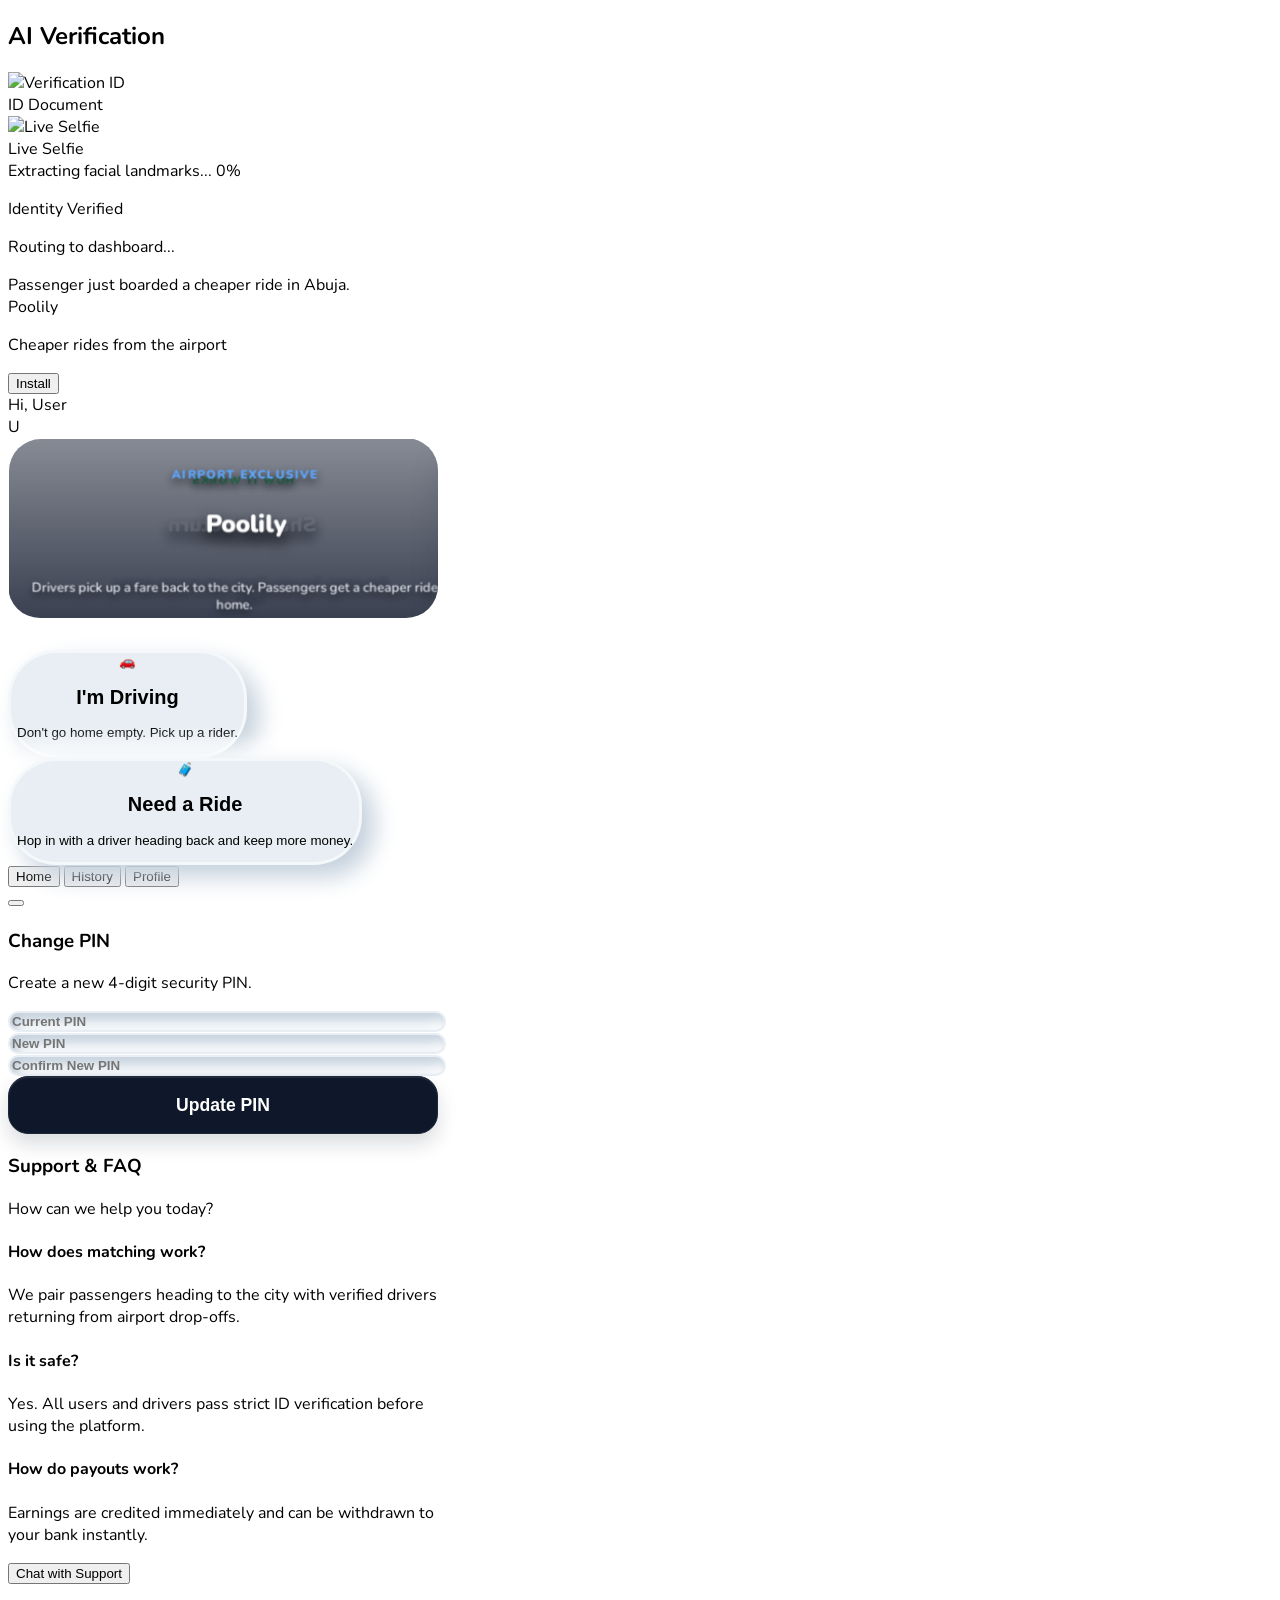
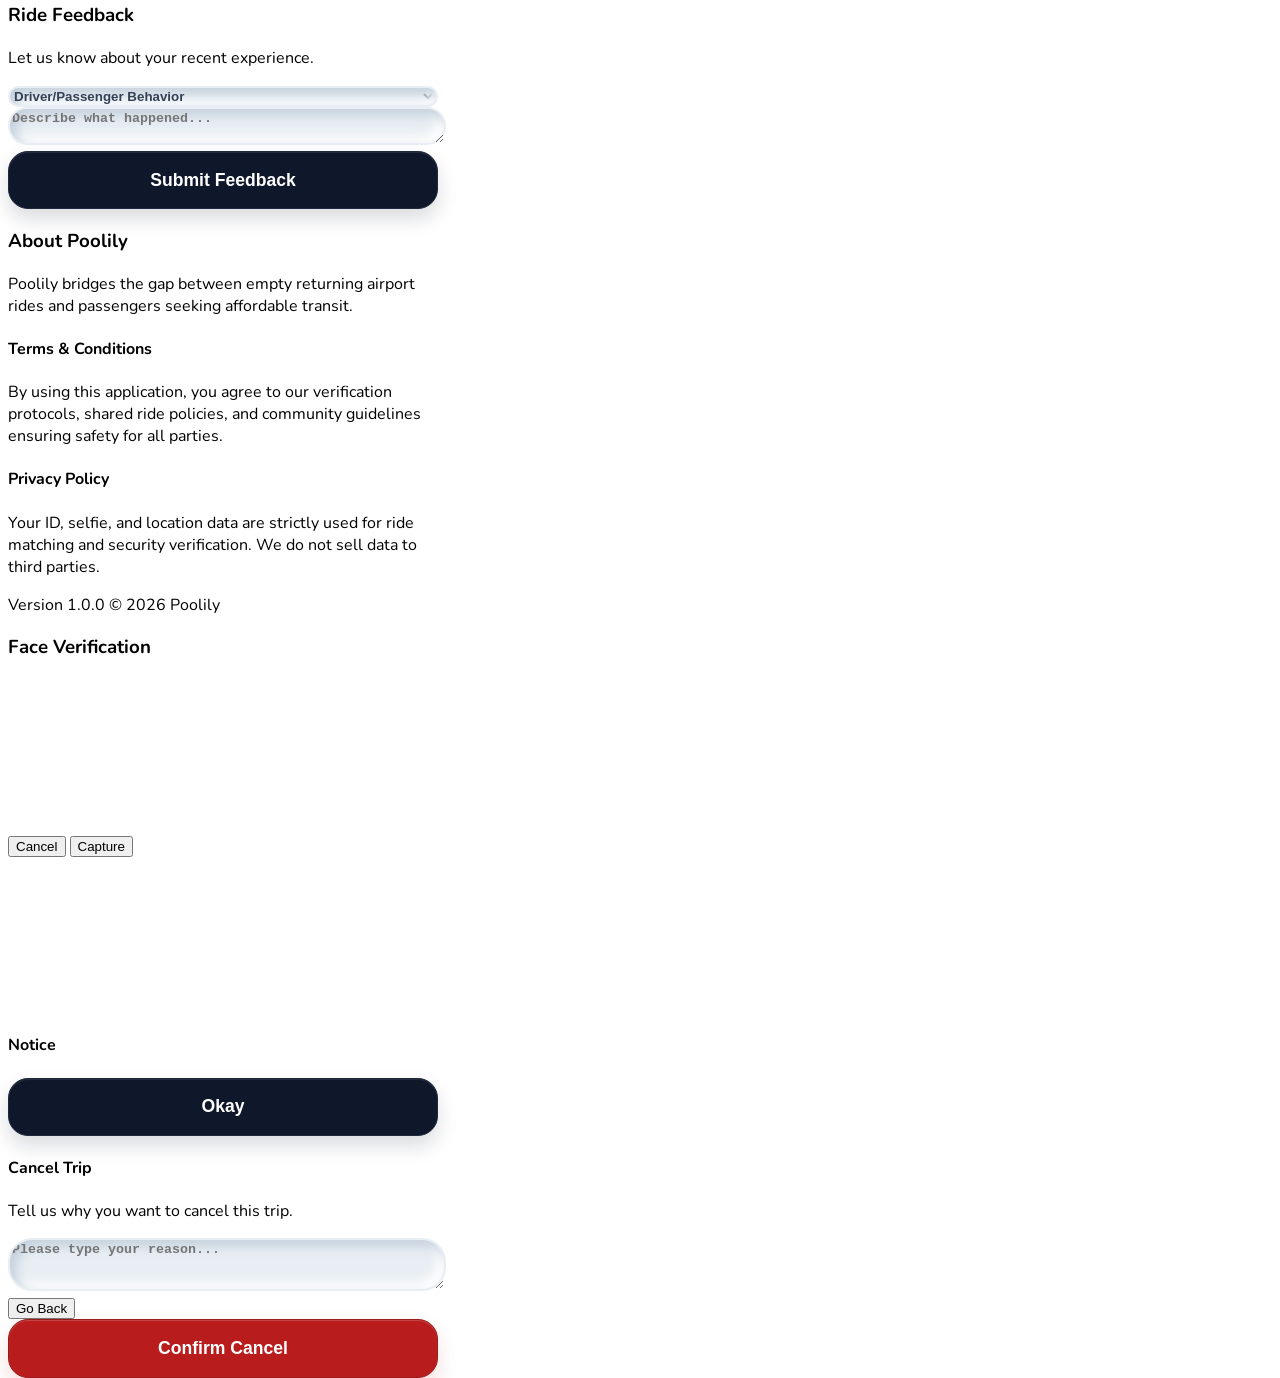
==== commit 3a64c1e0: "Add files via upload" ====
--- a/index.html
+++ b/index.html
@@ -2887,35 +2887,16 @@
             }, 300);
         }
 
-        function getDefaultSystemMessageAnchor() {
-            return document.querySelector('.app-screen:not(.hidden-screen) .btn-primary-3d:not([disabled])')
-                || document.querySelector('.app-screen:not(.hidden-screen) button:not([disabled])');
-        }
-
-        function positionSystemMessage(anchorTarget = null) {
+        function positionSystemMessage() {
             const inner = document.getElementById('system-message-inner');
             if (!inner) return;
 
-            const anchor = anchorTarget instanceof HTMLElement ? anchorTarget : getDefaultSystemMessageAnchor();
             inner.style.position = 'fixed';
             inner.style.width = `${Math.min(360, window.innerWidth - 24)}px`;
-            inner.style.left = '';
-            inner.style.right = '';
-            inner.style.top = '';
-            inner.style.bottom = '';
-
-            if (!anchor) return;
-
-            const rect = anchor.getBoundingClientRect();
-            const desiredTop = rect.top - inner.offsetHeight - 12;
-            const left = Math.max(12, Math.min(rect.left + (rect.width / 2) - (inner.offsetWidth / 2), window.innerWidth - inner.offsetWidth - 12));
-
-            inner.style.left = `${left}px`;
-            if (desiredTop > 24) {
-                inner.style.top = `${desiredTop}px`;
-            } else {
-                inner.style.bottom = `${Math.max(16, window.innerHeight - rect.top + 12)}px`;
-            }
+            inner.style.left = `${Math.max(12, (window.innerWidth - Math.min(360, window.innerWidth - 24)) / 2)}px`;
+            inner.style.right = 'auto';
+            inner.style.top = 'auto';
+            inner.style.bottom = window.innerWidth < 768 ? '96px' : '24px';
         }
 
         function showSystemMessage(message, title = 'Notice', type = 'info', anchorTarget = null) {
@@ -2945,7 +2926,7 @@
             modal.classList.remove('hidden');
             modal.classList.add('flex');
             setTimeout(() => {
-                positionSystemMessage(systemMessageAnchorTarget);
+                positionSystemMessage();
                 modal.classList.remove('opacity-0');
                 inner.classList.remove('translate-y-6');
                 inner.classList.add('translate-y-0');
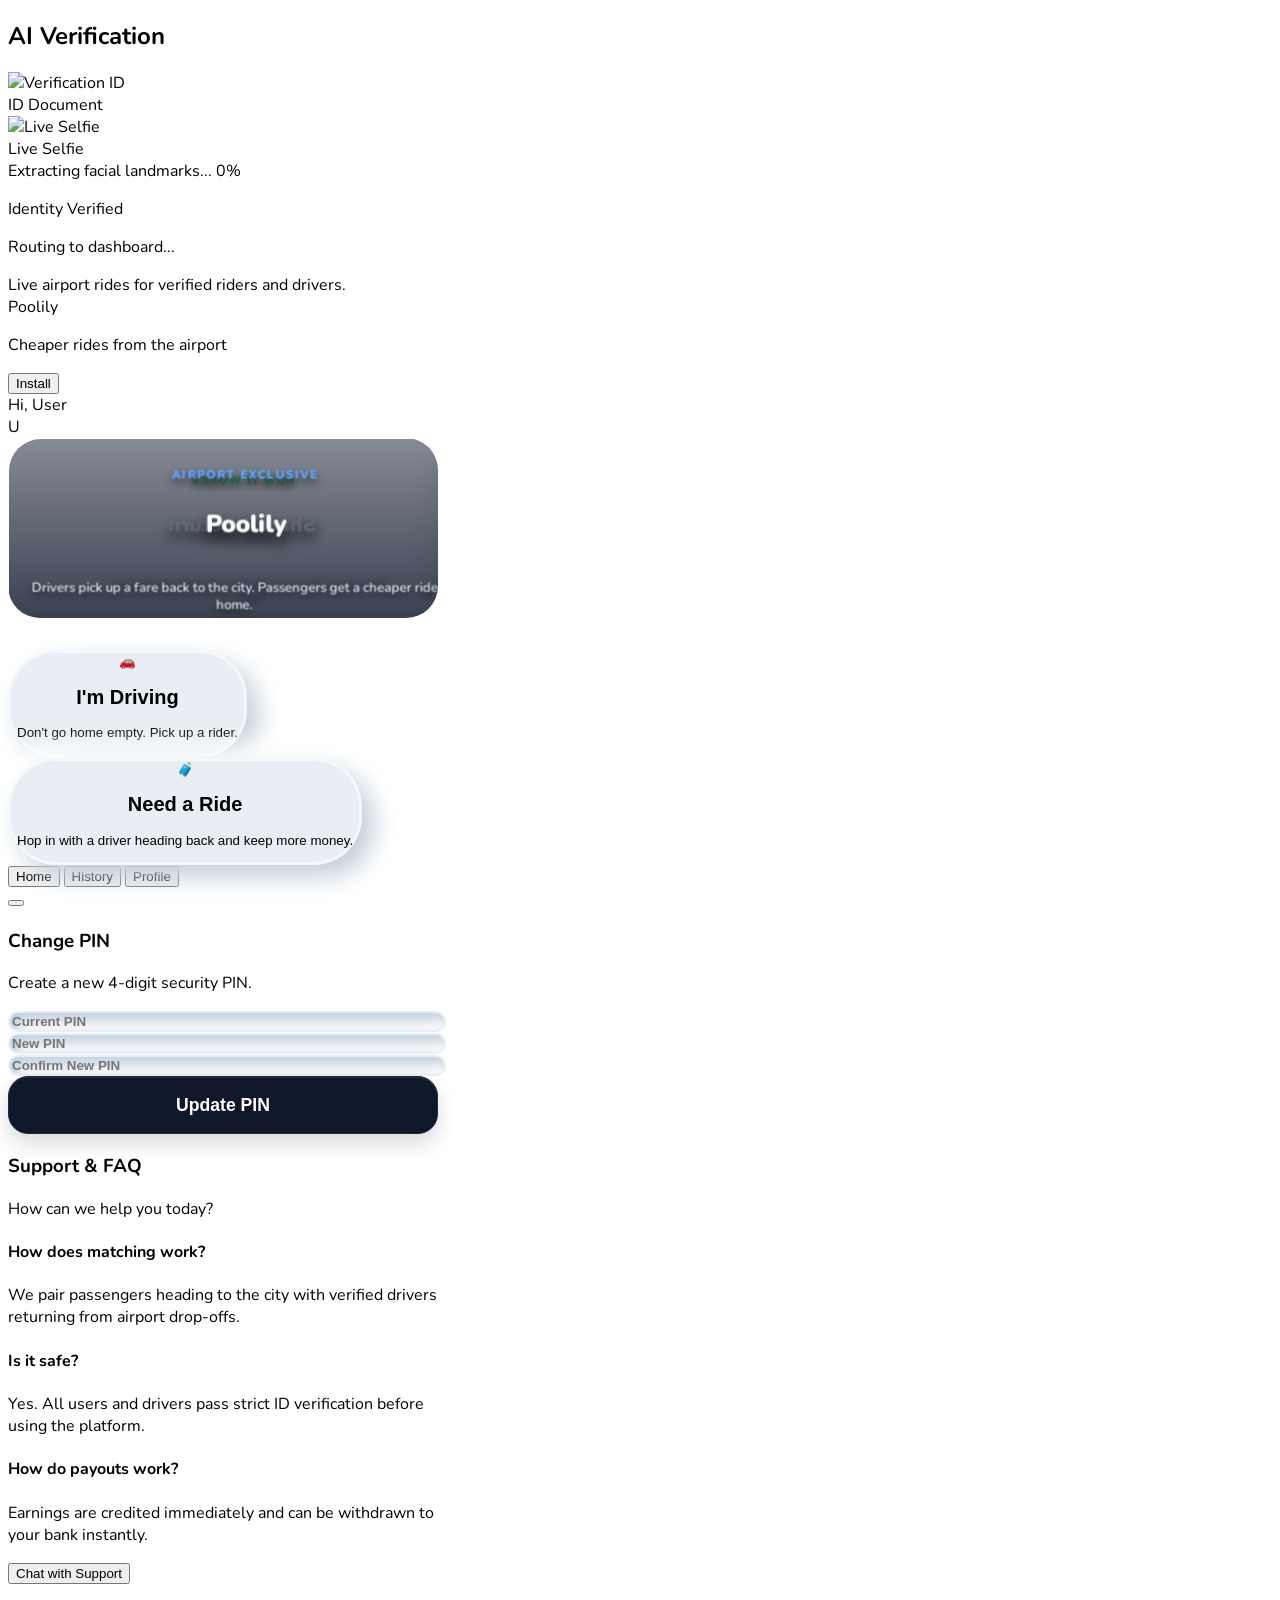
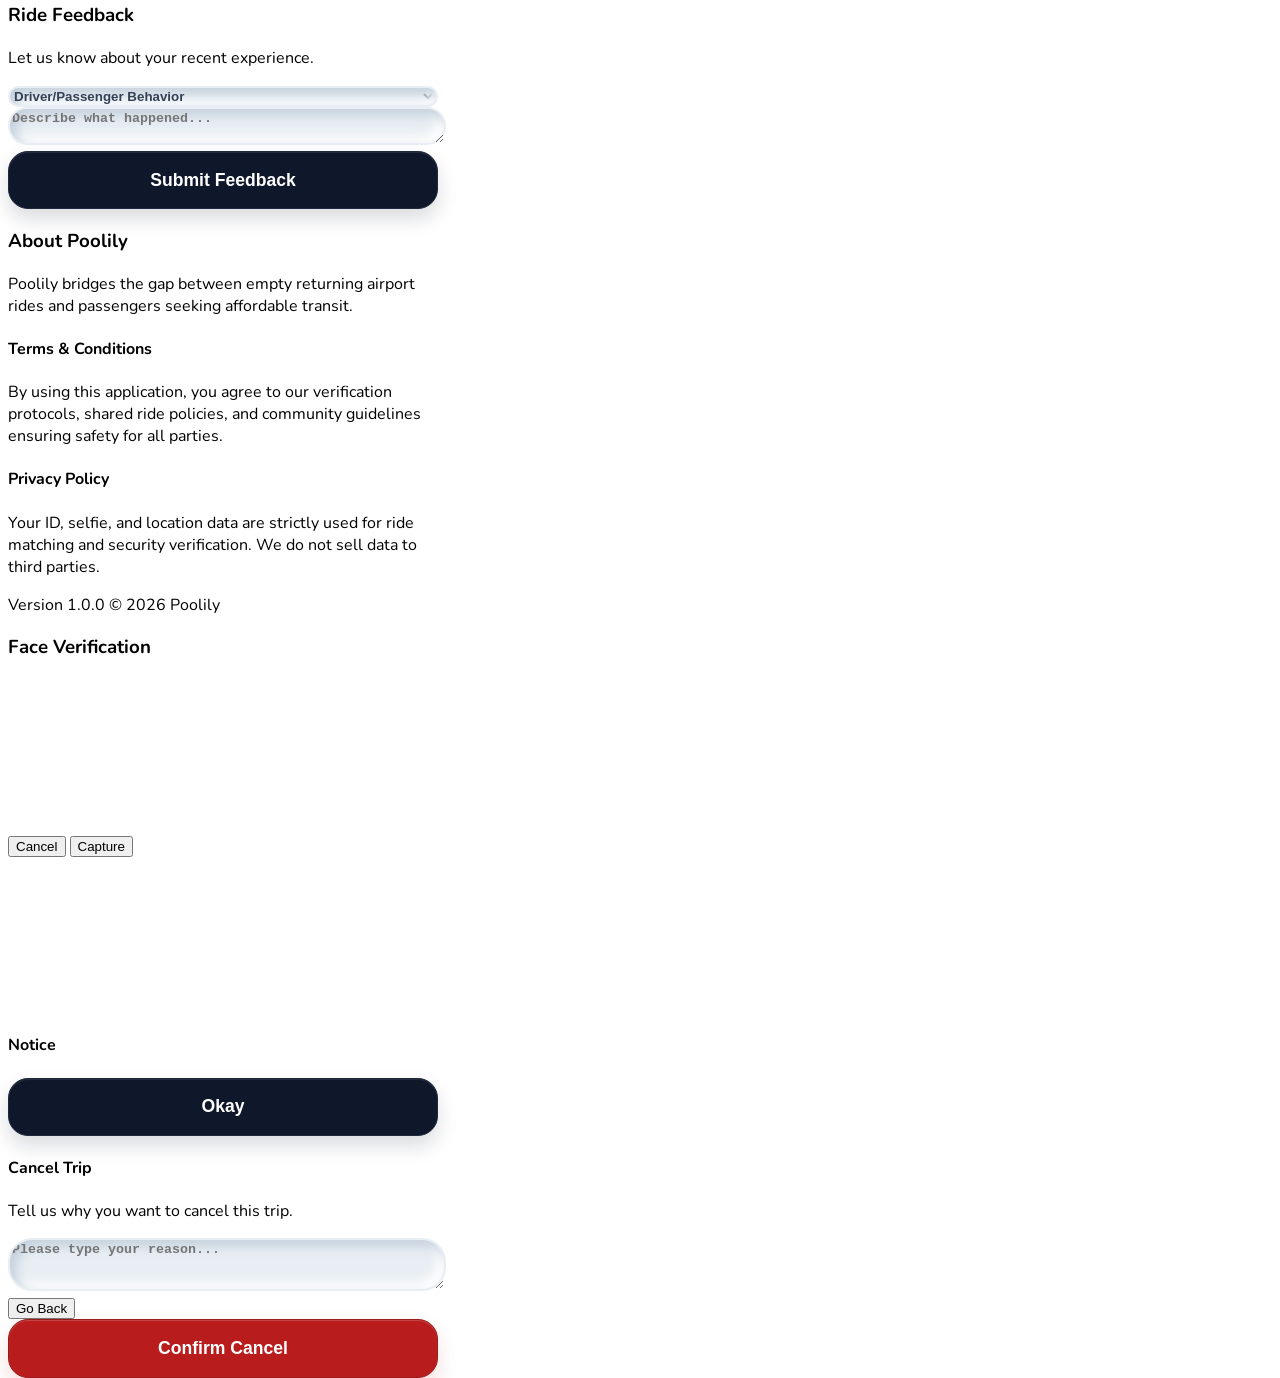
==== commit 6a4d2f4b: "Add files via upload" ====
--- a/index.html
+++ b/index.html
@@ -270,15 +270,15 @@
                 <i data-lucide="scan-face" class="text-blue-400" width="28" height="28"></i> AI Verification
             </h2>
             
-            <div class="flex gap-4 w-full max-w-[320px] mb-8">
+            <div class="flex gap-4 w-full max-w-[340px] mb-8 items-end">
                 <!-- ID Card Image -->
-                <div class="flex-1 bg-slate-800 rounded-2xl border border-slate-700 relative overflow-hidden aspect-[3/4] shadow-[0_10px_30px_rgba(0,0,0,0.5)]">
-                    <img id="verify-id-img" src="" class="w-full h-full object-cover opacity-40 grayscale transition-all duration-700" alt="Verification ID" />
+                <div class="w-[58%] bg-slate-800 rounded-2xl border border-slate-700 relative overflow-hidden aspect-[1.45/1] shadow-[0_10px_30px_rgba(0,0,0,0.5)]">
+                    <img id="verify-id-img" src="" class="w-full h-full object-contain p-1 opacity-40 grayscale transition-all duration-700" alt="Verification ID" />
                     <div id="scan-line-1" class="absolute inset-0 border-t-[3px] border-blue-400 shadow-[0_-5px_20px_rgba(96,165,250,0.6)] animate-scan"></div>
                     <div class="absolute bottom-0 left-0 right-0 bg-gradient-to-t from-slate-900 to-transparent pt-6 pb-2 text-center text-[10px] font-black text-blue-200 uppercase tracking-widest z-10">ID Document</div>
                 </div>
                 <!-- Selfie Image -->
-                <div class="flex-1 bg-slate-800 rounded-2xl border border-slate-700 relative overflow-hidden aspect-[3/4] shadow-[0_10px_30px_rgba(0,0,0,0.5)]">
+                <div class="w-[42%] bg-slate-800 rounded-2xl border border-slate-700 relative overflow-hidden aspect-[3/4] shadow-[0_10px_30px_rgba(0,0,0,0.5)]">
                     <img id="verify-selfie-img" src="" class="w-full h-full object-cover opacity-40 grayscale transition-all duration-700" alt="Live Selfie" />
                     <div id="scan-line-2" class="absolute inset-0 border-t-[3px] border-green-400 shadow-[0_-5px_20px_rgba(74,222,128,0.6)] animate-scan" style="animation-delay: 0.5s;"></div>
                     <div class="absolute bottom-0 left-0 right-0 bg-gradient-to-t from-slate-900 to-transparent pt-6 pb-2 text-center text-[10px] font-black text-green-200 uppercase tracking-widest z-10">Live Selfie</div>
@@ -308,7 +308,7 @@
         <div id="screen-home" class="app-screen flex flex-col h-full relative p-6 pt-10 animate-pop-in overflow-y-auto no-scrollbar pb-28">
             <div id="home-social-proof-toast" class="social-proof-toast pointer-events-none absolute top-[44%] right-6 z-40 w-[54%] max-w-[230px] opacity-0 translate-x-8">
                 <div class="bg-white border border-slate-200 rounded-2xl px-5 py-4 min-h-[78px] shadow-[0_12px_30px_rgba(15,23,42,0.18)] flex items-center">
-                    <span id="home-social-proof-text" class="text-[13px] leading-snug font-black text-slate-700 block">Passenger just boarded a cheaper ride in Abuja.</span>
+                    <span id="home-social-proof-text" class="text-[13px] leading-snug font-black text-slate-700 block">Live airport rides for verified riders and drivers.</span>
                 </div>
             </div>
             <div class="flex justify-between items-center mb-8 shrink-0">
@@ -588,9 +588,9 @@
                 <h1 id="dest-heading" class="text-3xl sm:text-4xl font-black text-slate-800 mb-3 sm:mb-4 drop-shadow-sm leading-tight whitespace-pre-line shrink-0">
                     Where in the city<br>are you heading?
                 </h1>
-                <p class="text-xs font-black uppercase tracking-wider text-slate-500 mb-2 shrink-0">12,000+ completed airport trips • 4.9/5 rider rating</p>
- 
-                <div class="mt-2 sm:mt-3 dest-bottom-sheet glass-panel p-3.5 sm:p-4 relative z-30 shadow-[0_20px_40px_rgba(0,0,0,0.1),12px_12px_24px_#c4d0dc,-12px_-12px_24px_#ffffff]">
+                <p class="text-xs font-black uppercase tracking-wider text-slate-500 mb-2 shrink-0">Live airport pickups • routes update from your current GPS</p>
+
+                <div class="mt-[20vh] sm:mt-auto mb-1 sm:mb-2 dest-bottom-sheet glass-panel p-3.5 sm:p-4 relative z-30 shadow-[0_20px_40px_rgba(0,0,0,0.1),12px_12px_24px_#c4d0dc,-12px_-12px_24px_#ffffff]">
                     <div class="flex items-center gap-3 sm:gap-4 bg-white/70 backdrop-blur-md p-3 rounded-2xl mt-3 shadow-sm relative z-30 border border-white/70">
                         <div class="w-10 h-10 bg-[#e8eef3] rounded-xl flex items-center justify-center shadow-[inset_4px_4px_8px_#c4d0dc,inset_-4px_-4px_8px_#ffffff] shrink-0">
                             <i data-lucide="map-pin" class="text-blue-500" width="18"></i>
@@ -981,11 +981,11 @@
                     <h3 class="font-black text-slate-800 text-2xl mb-2 flex items-center gap-2 mt-4"><i data-lucide="key" class="text-blue-500"></i> Change PIN</h3>
                     <p class="text-sm font-bold text-slate-500 mb-6">Create a new 4-digit security PIN.</p>
                     <div class="space-y-4">
-                        <input type="password" placeholder="Current PIN" maxlength="4" class="input-3d px-5 py-4 tracking-[0.5em] font-black focus:ring-4 ring-blue-400/30 placeholder:tracking-normal placeholder:font-bold">
-                        <input type="password" placeholder="New PIN" maxlength="4" class="input-3d px-5 py-4 tracking-[0.5em] font-black focus:ring-4 ring-blue-400/30 placeholder:tracking-normal placeholder:font-bold">
-                        <input type="password" placeholder="Confirm New PIN" maxlength="4" class="input-3d px-5 py-4 tracking-[0.5em] font-black focus:ring-4 ring-blue-400/30 placeholder:tracking-normal placeholder:font-bold">
-                    </div>
-                    <button onclick="closeModal()" class="btn-primary-3d mt-auto md:mt-8">Update PIN</button>
+                        <input id="pin-current" type="password" placeholder="Current PIN" maxlength="4" class="input-3d px-5 py-4 tracking-[0.5em] font-black focus:ring-4 ring-blue-400/30 placeholder:tracking-normal placeholder:font-bold" oninput="handlePinInput(event)">
+                        <input id="pin-new" type="password" placeholder="New PIN" maxlength="4" class="input-3d px-5 py-4 tracking-[0.5em] font-black focus:ring-4 ring-blue-400/30 placeholder:tracking-normal placeholder:font-bold" oninput="handlePinInput(event)">
+                        <input id="pin-confirm" type="password" placeholder="Confirm New PIN" maxlength="4" class="input-3d px-5 py-4 tracking-[0.5em] font-black focus:ring-4 ring-blue-400/30 placeholder:tracking-normal placeholder:font-bold" oninput="handlePinInput(event)">
+                    </div>
+                    <button onclick="submitPinChange(this)" class="btn-primary-3d mt-auto md:mt-8">Update PIN</button>
                 </div>
  
                 <div id="support-modal-content" class="hidden flex-col h-full overflow-y-auto no-scrollbar pb-6">
@@ -1017,16 +1017,16 @@
                     <p class="text-sm font-bold text-slate-500 mb-6">Let us know about your recent experience.</p>
                     
                     <div class="space-y-4 flex-1">
-                        <select class="input-3d px-5 py-4 font-bold text-slate-700 appearance-none bg-white">
+                        <select id="complaint-category" class="input-3d px-5 py-4 font-bold text-slate-700 appearance-none bg-white">
                             <option>Driver/Passenger Behavior</option>
                             <option>Vehicle Condition</option>
                             <option>App/Payment Issue</option>
                             <option>Other</option>
                         </select>
-                        <textarea class="input-3d px-5 py-4 h-32 resize-none font-bold text-slate-600 bg-white" placeholder="Describe what happened..."></textarea>
+                        <textarea id="complaint-message" class="input-3d px-5 py-4 h-32 resize-none font-bold text-slate-600 bg-white" placeholder="Describe what happened..."></textarea>
                     </div>
                     
-                    <button onclick="closeModal()" class="btn-primary-3d mt-auto md:mt-8">Submit Feedback</button>
+                    <button onclick="submitFeedbackComplaint(this)" class="btn-primary-3d mt-auto md:mt-8">Submit Feedback</button>
                 </div>
  
                 <div id="about-modal-content" class="hidden flex-col h-full overflow-y-auto no-scrollbar pb-6">
@@ -1113,6 +1113,15 @@
             "Polaris Bank", "Providus Bank", "Stanbic IBTC", "Standard Chartered", "Sterling Bank",
             "Taj Bank", "UBA", "Union Bank", "Unity Bank", "VFD MFB", "Wema Bank", "Zenith Bank"
         ];
+        const ID_SAMPLE_LIBRARY = [
+            { type: 'license', label: "Driver's License", src: "./idSamples/Driver's Licence.jpeg" },
+            { type: 'nin', label: 'National ID Card', src: "./idSamples/National-ID.jpg" },
+            { type: 'nin', label: 'NIMC Slip', src: './idSamples/Nimc Slip.png' },
+            { type: 'passport', label: 'Passport Sample', src: './idSamples/Passport Sample.png' },
+            { type: 'passport', label: 'Old Passport', src: './idSamples/Old Passport.jpeg' },
+            { type: 'passport', label: 'Old Passport Complete', src: './idSamples/Old Passport complete.jpeg' }
+        ];
+        const ID_TEMPLATE_MATCH_MIN_SCORE = Number(runtimeConfig.idTemplateMatchMinScore || 0.72);
  
         function formatNaira(value) {
             return `₦${Math.max(0, Math.round(value)).toLocaleString()}`;
@@ -1152,34 +1161,10 @@
         let driverCarCatalog = {};
 
         let socialProofMessages = [
-            "Passenger just boarded a cheaper ride to Wuse.",
-            "Driver just got paid after dropping someone at the airport.",
-            "Driver got ₦13,000 instead of returning empty.",
-            "Driver just saved fuel money on the return leg from the airport.",
-            "Passengers are getting cheaper rides. What are you waiting for?",
-            "Passenger got to Asokoro for just ₦4,000.",
-            "2 days ago, a passenger landed and got to Maitama for just ₦5,000.",
-            "Last week this time, a passenger saved ₦7,000 on one trip.",
-            "Just now: rider matched to Gwarinpa and saved ₦9,500.",
-            "Today: passenger reached Jabi for ₦4,500 instead of ₦11,000+.",
-            "Tonight: airport pickup to Garki locked in at ₦4,000.",
-            "A rider reached Utako for ₦4,500 and skipped surge pricing.",
-            "A passenger shared to Wuye and cut fare by over 40%.",
-            "This morning: first-time user reached Apo for just ₦3,800.",
-            "Yesterday: rider got to Guzape and saved ₦6,200.",
-            "Today: 2 passengers split a ride to Katampe and both saved.",
-            "Airport to Lokogoma just matched below ₦5,000.",
-            "Passenger landed and got to Lugbe at nearly half price.",
-            "Airport run to Life Camp closed at ₦5,200.",
-            "A rider just chose Kubwa and saved more than ₦8,000.",
-            "Late-night passenger reached Kado for a budget fare.",
-            "Return driver to Durumi got paid within minutes.",
-            "Passenger to Central Area matched instantly at a low fare.",
-            "Recent trip: Nyanya route completed at a discounted rate.",
-            "Passenger to Mabushi paid less and arrived sooner.",
-            "Airport to Jahi just cleared at a reduced fare.",
-            "Quick match: rider heading to Dakibiyu saved big.",
-            "A passenger to Galadimawa paid under usual market fare."
+            "Real drivers. Real passengers. No fake marketplace cards.",
+            "Poolily starts live ride tracking from your actual GPS location.",
+            "Verified airport rides powered by your Supabase data.",
+            "Airport return trips, matched from real user records."
         ];
 
         function shuffleSocialProofMessages() {
@@ -1220,6 +1205,9 @@
             currentLocation: { lat: 9.0065, lng: 7.1986 }, // Default Abuja Nnamdi Azikiwe Airport
             watchId: null,
             rideDetails: { pickup: 'International Arrival', area: '', price: 0, seats: '1', departure: 'Leaving now', dropStyle: 'Hub drop', passengerPhoto: null },
+            marketplaceDrivers: [],
+            rideHistory: [],
+            activeRideRequest: null,
             
             destMapInstance: null, destMarkers: [], destRouteSource: false,
             matchMapInstance: null, matchPassengerMarker: null, matchDriverMarker: null, approachInterval: null, driverDistance: null,
@@ -1416,17 +1404,6 @@
             { area: "Zuba", desc: "Other Area", price: 5000, lat: 9.1166, lng: 7.2000 }
         ];
  
-        const mockDrivers = [
-            { id: 1, avatar: "👨🏽", name: "Ibrahim S.", car: "Toyota Camry", plate: "ABJ-204KT", phone: "+2348012345671", rating: 4.9, price: 7500, savings: 4500, eta: "5 min", seats: "2 seats", drop: "Door drop", badges: ["ID verified", "Phone verified", "Plate matched"], departure: "Leaving in 6 mins", departureMins: 6, match: 96 },
-            { id: 2, avatar: "👩🏽", name: "Amaka O.", car: "Honda Accord", plate: "KUJ-884RM", phone: "+2348012345672", rating: 4.8, price: 7000, savings: 5000, eta: "7 min", seats: "1 seat", drop: "Hub drop", badges: ["ID verified", "Phone verified"], departure: "Leaving in 10 mins", departureMins: 10, match: 92 },
-            { id: 3, avatar: "👨🏿", name: "David T.", car: "Lexus ES350", plate: "BWR-117AA", phone: "+2348012345673", rating: 5.0, price: 8500, savings: 3500, eta: "4 min", seats: "3 seats", drop: "Door drop", badges: ["Highest rated", "ID verified", "Shareable trip"], departure: "Leaving in 14 mins", departureMins: 14, match: 88 }
-        ];
- 
-        const mockHistory = [
-            { date: 'Today, 10:45 AM', role: 'passenger', dest: 'Gwarinpa', price: '₦9,500', status: 'Completed' },
-            { date: 'Mar 2nd, 2:15 PM', role: 'driver', dest: 'Wuse', price: '₦7,500', status: 'Completed' }
-        ];
- 
         const pickupCoords = {
             'International Arrival': { lat: 9.00679, lng: 7.26317 },
             'Local Departure': { lat: 9.007, lng: 7.264 },
@@ -1472,6 +1449,7 @@
                 console.warn('Poolily backend URL is not configured. Run setPoolilyBackendUrl("YOUR_SUPABASE_FUNCTION_URL") in console.');
             } else if (state.user) {
                 refreshWalletFromBackend({ silent: true });
+                loadRideHistory({ silent: true }).then(() => renderHistory());
             }
         };
 
@@ -1860,6 +1838,118 @@
             }
         }
 
+        async function loadMarketplaceDrivers(options = {}) {
+            const silent = options.silent !== false;
+            if (!isBackendConfigured()) return [];
+            try {
+                const response = await backendRequest('listMarketplaceDrivers', {
+                    userId: state.user ? state.user.id : '',
+                    limit: 12
+                });
+                state.marketplaceDrivers = Array.isArray(response.drivers) ? response.drivers : [];
+                return state.marketplaceDrivers;
+            } catch (err) {
+                if (!silent) {
+                    showSystemMessage(err.message || 'Could not load drivers from database.', 'Driver Load Failed', 'error');
+                }
+                state.marketplaceDrivers = [];
+                return [];
+            }
+        }
+
+        async function loadRideHistory(options = {}) {
+            const silent = options.silent !== false;
+            if (!state.user || !isBackendConfigured()) {
+                state.rideHistory = [];
+                return [];
+            }
+            try {
+                const response = await backendRequest('getRideHistory', {
+                    userId: state.user.id,
+                    phone: state.user.phone,
+                    limit: 20
+                });
+                state.rideHistory = Array.isArray(response.rides) ? response.rides : [];
+                return state.rideHistory;
+            } catch (err) {
+                if (!silent) {
+                    showSystemMessage(err.message || 'Could not load ride history.', 'History Load Failed', 'error');
+                }
+                state.rideHistory = [];
+                return [];
+            }
+        }
+
+        async function loadOpenRideRequests(options = {}) {
+            const silent = options.silent !== false;
+            if (!isBackendConfigured()) return [];
+            try {
+                const response = await backendRequest('listOpenRideRequests', {
+                    userId: state.user ? state.user.id : '',
+                    limit: 5
+                });
+                const requests = Array.isArray(response.requests) ? response.requests : [];
+                state.activeRideRequest = requests[0] || null;
+                return requests;
+            } catch (err) {
+                if (!silent) {
+                    showSystemMessage(err.message || 'Could not load open ride requests.', 'Request Load Failed', 'error');
+                }
+                state.activeRideRequest = null;
+                return [];
+            }
+        }
+
+        function getInitials(name) {
+            return String(name || '')
+                .trim()
+                .split(/\s+/)
+                .slice(0, 2)
+                .map((part) => part.charAt(0).toUpperCase())
+                .join('') || 'U';
+        }
+
+        function buildAvatarMarkup(entity, sizeClass = 'w-12 h-12', textClass = 'text-lg') {
+            const name = entity && entity.name ? entity.name : 'User';
+            const photo = entity && (entity.profilePhoto || entity.profile_photo_url);
+            if (photo) {
+                return `<div class="${sizeClass} rounded-full bg-slate-200 border border-white shadow-sm overflow-hidden shrink-0"><img src="${photo}" alt="${name}" class="w-full h-full object-cover"/></div>`;
+            }
+            return `<div class="${sizeClass} rounded-full bg-blue-100 text-blue-600 border border-white shadow-sm flex items-center justify-center font-black ${textClass} shrink-0">${getInitials(name)}</div>`;
+        }
+
+        function formatRideHistoryDate(value) {
+            if (!value) return 'Recent trip';
+            const date = new Date(value);
+            if (!Number.isFinite(date.getTime())) return 'Recent trip';
+            return date.toLocaleString([], { dateStyle: 'medium', timeStyle: 'short' });
+        }
+
+        function deriveDriverMarketplaceData(driver, index) {
+            const baseFare = Math.max(0, Number(state.rideDetails.price || 0));
+            const fareOffset = (index % 3) * 400;
+            const quotedFare = Math.max(2500, baseFare + fareOffset);
+            const name = driver.name || 'Driver';
+            return {
+                ...driver,
+                avatar: buildAvatarMarkup(driver),
+                car: [driver.carYear, driver.carMake, driver.carModel].filter(Boolean).join(' ').trim() || 'Driver vehicle',
+                plate: driver.plateNumber || 'Plate pending',
+                rating: Number(driver.rating || 5),
+                price: quotedFare,
+                eta: `${4 + (index * 2)} min`,
+                seats: `${Math.max(1, 4 - (index % 3))} seat${Math.max(1, 4 - (index % 3)) > 1 ? 's' : ''}`,
+                drop: state.rideDetails.dropStyle || 'Hub drop',
+                badges: Array.isArray(driver.badges) ? driver.badges : ['ID verified', 'Phone verified'],
+                departure: index === 0 ? 'Leaving now' : `Leaving in ${4 + (index * 3)} mins`,
+                departureMins: index === 0 ? 0 : (4 + (index * 3)),
+                match: Math.max(80, 96 - (index * 4)),
+                phone: driver.phone || '',
+                profilePhoto: driver.profilePhoto || null,
+                nameInitials: getInitials(name)
+            };
+        }
+
         function normalizeWalletAccountNumber(value) {
             if (typeof value === 'string') return value;
             if (typeof value === 'number' && Number.isFinite(value)) return String(value);
@@ -1908,7 +1998,7 @@
                     bank: raw.walletBank || raw.wallet?.bank || "Stanbic IBTC",
                     history: walletHistory
                 },
-                bankDetails: raw.bankDetails || { bankCode: "", accountNumber: "", accountName: "" }
+                bankDetails: raw.bankDetails || { bankCode: "", bankName: "", accountNumber: "", accountName: "" }
             };
         }
 
@@ -1971,7 +2061,7 @@
             const idType = document.getElementById('auth-idType').value;
             const idNumber = document.getElementById('auth-idNumber').value.trim();
             const randomAcc = Math.floor(100000 + Math.random() * 900000).toString();
-            const bankCode = document.getElementById('auth-driver-bank') ? document.getElementById('auth-driver-bank').value : "";
+            const bankName = document.getElementById('auth-driver-bank') ? document.getElementById('auth-driver-bank').value : "";
             const bankAccNum = document.getElementById('auth-driver-acc-num') ? document.getElementById('auth-driver-acc-num').value : "";
             const bankAccName = document.getElementById('auth-driver-acc-name') ? document.getElementById('auth-driver-acc-name').value : "";
             const carYear = document.getElementById('auth-car-year') ? document.getElementById('auth-car-year').value : "";
@@ -1997,7 +2087,7 @@
                 walletAccountNumber: "5770" + randomAcc,
                 walletBank: "Stanbic IBTC",
                 walletHistory: [],
-                bankDetails: { bankCode, accountNumber: bankAccNum, accountName: bankAccName },
+                bankDetails: { bankCode: bankName, bankName, accountNumber: bankAccNum, accountName: bankAccName },
                 source: 'webapp',
                 createdAtClient: new Date().toISOString()
             };
@@ -2139,6 +2229,8 @@
  
         let authSelfieData = null;
         let authIdData = null;
+        let authIdTemplateMatch = null;
+        let idSampleSignaturesPromise = null;
  
         // Auth Logic
         function setAuthMode(mode) {
@@ -2197,17 +2289,227 @@
             const status = document.getElementById('auth-id-status');
             if(e.target.files.length > 0) {
                 const file = e.target.files[0];
-                status.innerText = 'Uploaded: ' + file.name;
-                status.className = 'text-green-600 text-sm font-black mt-2 text-center bg-white/50 py-1 rounded-full mx-8 border border-white';
                 try {
                     authIdData = await compressImageFile(file);
                 } catch (err) {
                     console.warn('ID compression failed, using original image:', err);
                     authIdData = await readFileAsDataUrl(file);
                 }
-            }
-        }
- 
+                status.innerText = 'Checking document format...';
+                status.className = 'text-blue-600 text-sm font-black mt-2 text-center bg-white/50 py-1 rounded-full mx-8 border border-white';
+                authIdTemplateMatch = null;
+                try {
+                    const result = await inferIdDocumentType(authIdData);
+                    authIdTemplateMatch = result;
+                    const typeSelect = document.getElementById('auth-idType');
+                    if (typeSelect && result && result.confident && result.type) {
+                        typeSelect.value = result.type;
+                        handleIdTypeChange();
+                    }
+                    if (result && result.confident) {
+                        status.innerText = `Detected ${result.label} template (${Math.round(result.score * 100)}%)`;
+                        status.className = 'text-green-600 text-sm font-black mt-2 text-center bg-white/50 py-1 rounded-full mx-8 border border-white';
+                    } else if (result && result.label) {
+                        status.innerText = 'Kindly take a clearer picture, or upload the right ID document.';
+                        status.className = 'text-red-500 text-sm font-black mt-2 text-center bg-white/50 py-1 rounded-full mx-8 border border-red-200';
+                    } else {
+                        status.innerText = 'Kindly take a clearer picture, or upload the right ID document.';
+                        status.className = 'text-red-500 text-sm font-black mt-2 text-center bg-white/50 py-1 rounded-full mx-8 border border-red-200';
+                    }
+                } catch (err) {
+                    console.warn('ID template matching failed:', err);
+                    authIdTemplateMatch = { confident: false, score: 0, type: '', label: '' };
+                    status.innerText = 'Kindly take a clearer picture, or upload the right ID document.';
+                    status.className = 'text-red-500 text-sm font-black mt-2 text-center bg-white/50 py-1 rounded-full mx-8 border border-red-200';
+                }
+            }
+        }
+
+        function loadImageElement(src) {
+            return new Promise((resolve, reject) => {
+                const img = new Image();
+                img.crossOrigin = 'anonymous';
+                img.onload = () => resolve(img);
+                img.onerror = () => reject(new Error(`Could not load image: ${src}`));
+                img.src = encodeURI(src);
+            });
+        }
+
+        function buildImageSignature(img) {
+            const canvas = document.createElement('canvas');
+            const ctx = canvas.getContext('2d');
+            const size = 32;
+            canvas.width = size;
+            canvas.height = size;
+            if (!ctx) throw new Error('Canvas context unavailable');
+
+            ctx.fillStyle = '#ffffff';
+            ctx.fillRect(0, 0, size, size);
+
+            const scale = Math.min(size / img.width, size / img.height);
+            const drawWidth = Math.max(1, Math.round(img.width * scale));
+            const drawHeight = Math.max(1, Math.round(img.height * scale));
+            const offsetX = Math.round((size - drawWidth) / 2);
+            const offsetY = Math.round((size - drawHeight) / 2);
+            ctx.drawImage(img, offsetX, offsetY, drawWidth, drawHeight);
+
+            const { data } = ctx.getImageData(0, 0, size, size);
+            const grayscale = [];
+            let total = 0;
+            let edgeTotal = 0;
+            for (let y = 0; y < size; y += 1) {
+                for (let x = 0; x < size; x += 1) {
+                    const idx = (y * size + x) * 4;
+                    const gray = (data[idx] * 0.299) + (data[idx + 1] * 0.587) + (data[idx + 2] * 0.114);
+                    grayscale.push(gray);
+                    total += gray;
+                    if (x > 0) edgeTotal += Math.abs(gray - grayscale[grayscale.length - 2]);
+                    if (y > 0) edgeTotal += Math.abs(gray - grayscale[(y - 1) * size + x]);
+                }
+            }
+            const mean = total / grayscale.length;
+            const hash = grayscale.map((v) => (v > mean ? '1' : '0')).join('');
+            return {
+                hash,
+                mean,
+                edgeDensity: edgeTotal / grayscale.length,
+                aspectRatio: img.width / img.height,
+            };
+        }
+
+        function hammingSimilarity(a, b) {
+            if (!a || !b || a.length !== b.length) return 0;
+            let matches = 0;
+            for (let i = 0; i < a.length; i += 1) {
+                if (a[i] === b[i]) matches += 1;
+            }
+            return matches / a.length;
+        }
+
+        function compareImageSignatures(uploadSig, sampleSig) {
+            const hashScore = hammingSimilarity(uploadSig.hash, sampleSig.hash);
+            const aspectPenalty = Math.min(1, Math.abs(uploadSig.aspectRatio - sampleSig.aspectRatio) / 1.4);
+            const edgePenalty = Math.min(1, Math.abs(uploadSig.edgeDensity - sampleSig.edgeDensity) / 40);
+            const brightnessPenalty = Math.min(1, Math.abs(uploadSig.mean - sampleSig.mean) / 80);
+            return (hashScore * 0.7) + ((1 - aspectPenalty) * 0.15) + ((1 - edgePenalty) * 0.1) + ((1 - brightnessPenalty) * 0.05);
+        }
+
+        async function loadIdSampleSignatures() {
+            if (!idSampleSignaturesPromise) {
+                idSampleSignaturesPromise = Promise.all(ID_SAMPLE_LIBRARY.map(async (sample) => {
+                    const img = await loadImageElement(sample.src);
+                    return { ...sample, signature: buildImageSignature(img) };
+                }));
+            }
+            return idSampleSignaturesPromise;
+        }
+
+        async function inferIdDocumentType(dataUrl) {
+            const [uploadImg, samples] = await Promise.all([
+                loadImageElement(dataUrl),
+                loadIdSampleSignatures()
+            ]);
+            const uploadSignature = buildImageSignature(uploadImg);
+            const scored = samples.map((sample) => ({
+                ...sample,
+                score: compareImageSignatures(uploadSignature, sample.signature)
+            })).sort((a, b) => b.score - a.score);
+
+            const best = scored[0];
+            const runnerUp = scored[1];
+            const scoreGap = best && runnerUp ? (best.score - runnerUp.score) : (best?.score || 0);
+            return {
+                type: best?.type || '',
+                label: best?.label || '',
+                score: best?.score || 0,
+                scoreGap: scoreGap || 0,
+                confident: !!best && best.score >= ID_TEMPLATE_MATCH_MIN_SCORE && scoreGap >= 0.035,
+            };
+        }
+ 
+        async function detectFacesRobust(imgEl, { forId = false } = {}) {
+            const runDetectionsOn = async (targetImg) => {
+                const attempts = [
+                    () => faceapi.detectAllFaces(
+                        targetImg,
+                        new faceapi.TinyFaceDetectorOptions({ inputSize: 512, scoreThreshold: 0.18 })
+                    ).withFaceLandmarks().withFaceDescriptors(),
+                    () => faceapi.detectAllFaces(
+                        targetImg,
+                        new faceapi.TinyFaceDetectorOptions({ inputSize: 640, scoreThreshold: 0.12 })
+                    ).withFaceLandmarks().withFaceDescriptors(),
+                    () => faceapi.detectAllFaces(
+                        targetImg,
+                        new faceapi.TinyFaceDetectorOptions({ inputSize: 416, scoreThreshold: 0.1 })
+                    ).withFaceLandmarks().withFaceDescriptors(),
+                    () => faceapi.detectAllFaces(targetImg).withFaceLandmarks().withFaceDescriptors(),
+                ];
+
+                for (const run of attempts) {
+                    const faces = await run();
+                    if (faces && faces.length) {
+                        return faces.sort((a, b) => {
+                            const aBox = a.detection?.box || { width: 0, height: 0 };
+                            const bBox = b.detection?.box || { width: 0, height: 0 };
+                            return (bBox.width * bBox.height) - (aBox.width * aBox.height);
+                        });
+                    }
+                }
+                return [];
+            };
+
+            const directFaces = await runDetectionsOn(imgEl);
+            if (directFaces.length) return directFaces;
+
+            if (forId) {
+                const cropCanvas = document.createElement('canvas');
+                const cropCtx = cropCanvas.getContext('2d');
+                if (cropCtx) {
+                    const srcWidth = imgEl.naturalWidth || imgEl.width;
+                    const srcHeight = imgEl.naturalHeight || imgEl.height;
+                    cropCanvas.width = srcWidth;
+                    cropCanvas.height = srcHeight;
+                    cropCtx.drawImage(imgEl, 0, 0, srcWidth, srcHeight);
+
+                    const cropPresets = [
+                        { x: 0, y: 0, w: 0.62, h: 1 },
+                        { x: 0, y: 0, w: 0.72, h: 1 },
+                        { x: 0, y: 0.08, w: 0.76, h: 0.84 },
+                        { x: 0, y: 0.15, w: 0.68, h: 0.7 },
+                        { x: 0.48, y: 0, w: 0.52, h: 1 },
+                    ];
+
+                    for (const preset of cropPresets) {
+                        const testCanvas = document.createElement('canvas');
+                        const testCtx = testCanvas.getContext('2d');
+                        if (!testCtx) continue;
+                        const sx = Math.round(srcWidth * preset.x);
+                        const sy = Math.round(srcHeight * preset.y);
+                        const sw = Math.max(1, Math.round(srcWidth * preset.w));
+                        const sh = Math.max(1, Math.round(srcHeight * preset.h));
+                        testCanvas.width = sw;
+                        testCanvas.height = sh;
+                        testCtx.drawImage(cropCanvas, sx, sy, sw, sh, 0, 0, sw, sh);
+
+                        const testImg = new Image();
+                        testImg.src = testCanvas.toDataURL('image/jpeg', 0.92);
+                        await new Promise((resolve) => {
+                            testImg.onload = resolve;
+                            testImg.onerror = resolve;
+                        });
+
+                        const croppedFaces = await runDetectionsOn(testImg);
+                        if (croppedFaces.length) return croppedFaces;
+                    }
+                }
+            }
+
+            if (forId) {
+                throw new Error('Kindly take a clearer picture, or upload the right ID document.');
+            }
+            throw new Error('Kindly retake your selfie in better lighting and face the camera directly.');
+        }
+
         function handleIdTypeChange() {
             const val = document.getElementById('auth-idType').value;
             const container = document.getElementById('idNumber-container');
@@ -2395,15 +2697,19 @@
                         status.innerText = "Please upload ID document";
                         status.className = 'text-red-500 text-sm font-black mt-2 text-center bg-white/50 py-1 rounded-full mx-8 border border-red-200';
                         isValid = false;
+                    } else if (!authIdTemplateMatch || !authIdTemplateMatch.confident) {
+                        const status = document.getElementById('auth-id-status');
+                        status.innerText = "Kindly take a clearer picture, or upload the right ID document.";
+                        status.className = 'text-red-500 text-sm font-black mt-2 text-center bg-white/50 py-1 rounded-full mx-8 border border-red-200';
+                        isValid = false;
                     }
     
                     if (state.role === 'driver') {
-                        const bankSelect = document.getElementById('auth-driver-bank');
-                        const accInput = document.getElementById('auth-driver-acc-num');
-                        const bankCode = bankSelect.value;
-                        const bankAccNum = accInput.value;
-                        const carYear = document.getElementById('auth-car-year').value;
-                        const carMake = document.getElementById('auth-car-make').value;
+                    const bankSelect = document.getElementById('auth-driver-bank');
+                    const accInput = document.getElementById('auth-driver-acc-num');
+                    const bankAccNum = accInput.value;
+                    const carYear = document.getElementById('auth-car-year').value;
+                    const carMake = document.getElementById('auth-car-make').value;
                         const carModel = document.getElementById('auth-car-model').value;
                         const carType = document.getElementById('auth-car-type').value;
                         
@@ -2460,6 +2766,7 @@
                     }, 'append', '', '', true);
                 }
 
+                await loadRideHistory({ silent: true });
                 setupDestinationScreen();
                 setStep('destination');
             } catch (err) {
@@ -2530,25 +2837,32 @@
                 const MODEL_URL = 'https://justadudewhohacks.github.io/face-api.js/models';
                 await Promise.all([
                     faceapi.nets.ssdMobilenetv1.loadFromUri(MODEL_URL),
+                    faceapi.nets.tinyFaceDetector.loadFromUri(MODEL_URL),
                     faceapi.nets.faceLandmark68Net.loadFromUri(MODEL_URL),
                     faceapi.nets.faceRecognitionNet.loadFromUri(MODEL_URL)
                 ]);
  
                 updateProgress(40, 'Locating face in ID Document...');
                 await new Promise(r => { idImg.complete ? r() : idImg.onload = r });
-                const idFaces = await faceapi.detectAllFaces(idImg).withFaceLandmarks().withFaceDescriptors();
-                if (idFaces.length !== 1) throw new Error('ID photo must contain exactly one clear face.');
+                const idFaces = await detectFacesRobust(idImg, { forId: true });
+                if (!idFaces.length) throw new Error('Kindly take a clearer picture, or upload the right ID document.');
                 const idResult = idFaces[0];
-                if ((idResult.detection?.score || 0) < FACE_MIN_DETECTION_SCORE) {
+                if ((idResult.detection?.score || 0) < Math.max(0.35, FACE_MIN_DETECTION_SCORE - 0.3)) {
                     throw new Error('ID photo is too unclear for safe verification.');
                 }
 
                 updateProgress(70, 'Locating face in Live Selfie...');
                 await new Promise(r => { selfieImg.complete ? r() : selfieImg.onload = r });
-                const selfieFaces = await faceapi.detectAllFaces(selfieImg).withFaceLandmarks().withFaceDescriptors();
-                if (selfieFaces.length !== 1) throw new Error('Selfie must contain exactly one clear face.');
+                const selfieFaces = await detectFacesRobust(selfieImg, { forId: false });
+                if (!selfieFaces.length) throw new Error('Kindly retake your selfie in better lighting and face the camera directly.');
                 const selfieResult = selfieFaces[0];
-                if ((selfieResult.detection?.score || 0) < FACE_MIN_DETECTION_SCORE) {
+                const selfieSecondFace = selfieFaces[1];
+                const primarySelfieArea = (selfieResult.detection?.box?.width || 0) * (selfieResult.detection?.box?.height || 0);
+                const secondarySelfieArea = selfieSecondFace ? ((selfieSecondFace.detection?.box?.width || 0) * (selfieSecondFace.detection?.box?.height || 0)) : 0;
+                if (selfieFaces.length > 1 && secondarySelfieArea > 0 && (primarySelfieArea / secondarySelfieArea) < 1.45) {
+                    throw new Error('Selfie must show one dominant face only.');
+                }
+                if ((selfieResult.detection?.score || 0) < Math.max(0.45, FACE_MIN_DETECTION_SCORE - 0.2)) {
                     throw new Error('Selfie is too unclear for safe verification.');
                 }
 
@@ -2619,6 +2933,7 @@
                 btnTrans.className = "flex-1 py-2.5 rounded-2xl font-black text-sm transition-all duration-300 text-slate-500 hover:text-slate-700 scale-95";
                 listRides.classList.remove('hidden');
                 listTrans.classList.add('hidden');
+                if (state.user) loadRideHistory({ silent: true }).then(() => renderHistory());
             } else {
                 btnTrans.className = "flex-1 py-2.5 rounded-2xl font-black text-sm transition-all duration-300 bg-white shadow-[0_4px_10px_rgba(0,0,0,0.05)] text-blue-600 scale-100";
                 btnRides.className = "flex-1 py-2.5 rounded-2xl font-black text-sm transition-all duration-300 text-slate-500 hover:text-slate-700 scale-95";
@@ -2701,8 +3016,8 @@
                 if (carPlateEl) carPlateEl.innerText = state.user.plateNumber || '-';
 
                 // Pre-fill fields if they exist
-                if (state.user.bankDetails && state.user.bankDetails.bankCode) {
-                    document.getElementById('driver-bank-select').value = state.user.bankDetails.bankCode;
+                if (state.user.bankDetails && (state.user.bankDetails.bankName || state.user.bankDetails.bankCode)) {
+                    document.getElementById('driver-bank-select').value = state.user.bankDetails.bankName || state.user.bankDetails.bankCode;
                     document.getElementById('driver-acc-num').value = state.user.bankDetails.accountNumber;
                     document.getElementById('driver-acc-name').value = state.user.bankDetails.accountName;
                 }
@@ -2757,7 +3072,7 @@
                 userId: state.user.id,
                 walletBalance: state.user.wallet.balance,
                 walletHistory: state.user.wallet.history,
-                bankDetails: { bankCode: document.getElementById('driver-bank-select').value, accountNumber: accNum, accountName: document.getElementById('driver-acc-name').value }
+                bankDetails: { bankCode: document.getElementById('driver-bank-select').value, bankName: document.getElementById('driver-bank-select').value, accountNumber: accNum, accountName: document.getElementById('driver-acc-name').value }
             }, 'upsert', 'userId', state.user.id);
             showSystemMessage(`Successfully withdrew ₦${amount.toLocaleString()} to your ${bank} account.`, "Withdrawal Successful", "success");
         }
@@ -2779,10 +3094,88 @@
             if(state.user) {
                 state.user.profilePhoto = photoData;
                 persistUserSession();
-                syncRecord('Users', {
+                try {
+                    await syncRecord('Users', {
+                        userId: state.user.id,
+                        profilePhoto: state.user.profilePhoto
+                    }, 'upsert', 'userId', state.user.id, true);
+                } catch (err) {
+                    showSystemMessage(err.message || 'Could not save profile photo to your account.', 'Profile Update Failed', 'error');
+                    return;
+                }
+                showSystemMessage('Profile photo updated successfully.', 'Profile Updated', 'success');
+            }
+        }
+
+        async function submitPinChange(btn) {
+            if (!state.user) return;
+            const currentPin = document.getElementById('pin-current').value;
+            const newPin = document.getElementById('pin-new').value;
+            const confirmPin = document.getElementById('pin-confirm').value;
+
+            if (currentPin.length !== 4 || newPin.length !== 4 || confirmPin.length !== 4) {
+                showSystemMessage('Current PIN, new PIN, and confirmation PIN must all be 4 digits.', 'Invalid PIN', 'error');
+                return;
+            }
+            if (newPin !== confirmPin) {
+                showSystemMessage('New PIN and confirmation PIN do not match.', 'PIN Mismatch', 'error');
+                return;
+            }
+            if (currentPin === newPin) {
+                showSystemMessage('New PIN must be different from your current PIN.', 'PIN Unchanged', 'error');
+                return;
+            }
+            if (!beginActionLock('pin_change', btn, 'Updating PIN...')) return;
+            try {
+                const response = await backendRequest('changePin', {
                     userId: state.user.id,
-                    profilePhoto: state.user.profilePhoto
-                }, 'upsert', 'userId', state.user.id);
+                    phone: state.user.phone,
+                    currentPin,
+                    newPin
+                });
+                hydrateUserFromBackend(response.user || state.user, state.role);
+                ['pin-current', 'pin-new', 'pin-confirm'].forEach(id => {
+                    const el = document.getElementById(id);
+                    if (el) el.value = '';
+                });
+                closeModal();
+                showSystemMessage('Your PIN has been updated successfully.', 'PIN Updated', 'success');
+            } catch (err) {
+                showSystemMessage(err.message || 'Could not update your PIN right now.', 'PIN Update Failed', 'error');
+            } finally {
+                endActionLock('pin_change', btn);
+            }
+        }
+
+        async function submitFeedbackComplaint(btn) {
+            if (!state.user) return;
+            const category = document.getElementById('complaint-category').value;
+            const message = document.getElementById('complaint-message').value.trim();
+
+            if (message.length < 8) {
+                showSystemMessage('Please add more detail before submitting your feedback.', 'More Detail Needed', 'error');
+                return;
+            }
+            if (!beginActionLock('complaint_submit', btn, 'Submitting...')) return;
+            try {
+                await syncRecord('Events', {
+                    event: 'feedback_complaint_submitted',
+                    userId: state.user.id,
+                    role: state.role,
+                    category,
+                    message,
+                    activeRideId: state.activeRide ? state.activeRide.id : null,
+                    activeRideRequestId: state.activeRideRequest ? state.activeRideRequest.id : null,
+                    submittedAt: new Date().toISOString()
+                }, 'append', '', '', true);
+                document.getElementById('complaint-message').value = '';
+                document.getElementById('complaint-category').selectedIndex = 0;
+                closeModal();
+                showSystemMessage('Your feedback has been saved. We will review it shortly.', 'Feedback Submitted', 'success');
+            } catch (err) {
+                showSystemMessage(err.message || 'Could not save your feedback right now.', 'Submission Failed', 'error');
+            } finally {
+                endActionLock('complaint_submit', btn);
             }
         }
  
@@ -2895,8 +3288,8 @@
             inner.style.width = `${Math.min(360, window.innerWidth - 24)}px`;
             inner.style.left = `${Math.max(12, (window.innerWidth - Math.min(360, window.innerWidth - 24)) / 2)}px`;
             inner.style.right = 'auto';
-            inner.style.top = 'auto';
-            inner.style.bottom = window.innerWidth < 768 ? '96px' : '24px';
+            inner.style.top = `${Math.max(24, (window.innerHeight - inner.offsetHeight) / 2)}px`;
+            inner.style.bottom = 'auto';
         }
 
         function showSystemMessage(message, title = 'Notice', type = 'info', anchorTarget = null) {
@@ -3419,11 +3812,11 @@
                 
                 if (state.role === 'driver') {
                     document.getElementById('search-heading').innerText = 'Online & Waiting...';
-                    document.getElementById('search-subtext').innerHTML = '<i data-lucide="loader-2" class="animate-spin" width="18"></i> Listening for passengers';
+                    document.getElementById('search-subtext').innerHTML = '<i data-lucide="loader-2" class="animate-spin" width="18"></i> Listening for real passenger requests';
                     document.getElementById('search-savings-text').classList.add('hidden');
                 } else {
                     document.getElementById('search-heading').innerText = 'Scanning Airport...';
-                    document.getElementById('search-subtext').innerHTML = '<i data-lucide="loader-2" class="animate-spin" width="18"></i> Matching city routes trusted by 12k+ riders';
+                    document.getElementById('search-subtext').innerHTML = '<i data-lucide="loader-2" class="animate-spin" width="18"></i> Searching returning drivers close to you heading your destination';
                     const comparison = getFareComparison(state.rideDetails.price);
                     const searchSavingsText = document.getElementById('search-savings-text');
                     searchSavingsText.innerText = `You save ${formatNaira(comparison.savings)} vs regular ${formatNaira(comparison.regular)} fare`;
@@ -3433,16 +3826,34 @@
     
                 setStep('searching');
     
-                setTimeout(() => {
-                    if(state.role === 'driver') {
-                        setupMatchedDriverScreen();
-                        setStep('matched');
-                    } else {
-                        renderMarketplace();
-                        setStep('marketplace');
+                setTimeout(async () => {
+                    try {
+                        if (state.role === 'driver') {
+                            const requests = await loadOpenRideRequests({ silent: false });
+                            if (!requests.length) {
+                                showSystemMessage('No live passenger requests were found in the database yet.', 'No Requests Yet', 'info', btn);
+                                setStep('destination');
+                                endActionLock('start_searching', btn);
+                                return;
+                            }
+                            const req = requests[0];
+                            state.activeRideRequest = req;
+                            state.rideDetails.pickup = req.pickup || state.rideDetails.pickup;
+                            state.rideDetails.area = req.destination || state.rideDetails.area;
+                            state.rideDetails.price = Number(req.quotedFare || state.rideDetails.price || 0);
+                            state.rideDetails.seats = String(req.seats || 1);
+                            state.rideDetails.dropStyle = req.dropStyle || state.rideDetails.dropStyle;
+                            setupMatchedDriverScreen();
+                            setStep('matched');
+                        } else {
+                            await loadMarketplaceDrivers({ silent: false });
+                            renderMarketplace();
+                            setStep('marketplace');
+                        }
+                    } finally {
+                        endActionLock('start_searching', btn);
                     }
-                    endActionLock('start_searching', btn);
-                }, 2500);
+                }, 1200);
             } catch (err) {
                 console.error('startSearching error', err);
                 showSystemMessage('Something went wrong. Please try again.', 'Request Failed', 'error', btn);
@@ -3459,6 +3870,8 @@
         function renderMarketplace() {
             const filterContainer = document.getElementById('marketplace-filters');
             const marketSavingsBanner = document.getElementById('marketplace-savings-banner');
+            const heading = document.querySelector('#screen-marketplace h1');
+            const subtitle = document.querySelector('#screen-marketplace .text-slate-500.font-bold.text-xs.uppercase.tracking-wider');
             if (filterContainer) {
                 const filters = [
                     { id: 'best', label: 'Best Match' },
@@ -3483,7 +3896,7 @@
                 marketSavingsBanner.classList.remove('hidden');
             }
  
-            let sortedDrivers = [...mockDrivers];
+            let sortedDrivers = state.marketplaceDrivers.map((driver, index) => deriveDriverMarketplaceData(driver, index));
             if (state.sortBy === 'fare') {
                 sortedDrivers.sort((a, b) => a.price - b.price);
             } else if (state.sortBy === 'fastest') {
@@ -3491,17 +3904,28 @@
             } else {
                 sortedDrivers.sort((a, b) => b.match - a.match);
             }
+            state.marketplaceDisplayDrivers = sortedDrivers;
+
+            if (heading) heading.innerText = `${sortedDrivers.length} Driver${sortedDrivers.length === 1 ? '' : 's'} found`;
+            if (subtitle) subtitle.innerText = sortedDrivers.length ? 'pick one to save money' : 'No eligible drivers found in your database yet';
  
             const list = document.getElementById('marketplace-list');
+            if (!sortedDrivers.length) {
+                list.innerHTML = `
+                    <div class="bg-white rounded-[2rem] p-6 shadow-[0_8px_20px_rgba(0,0,0,0.06)] border border-slate-100 text-center">
+                        <h3 class="text-lg font-black text-slate-800">No drivers available yet</h3>
+                        <p class="text-sm font-bold text-slate-500 mt-2">Seed the database with driver users or have one sign in and go online.</p>
+                    </div>
+                `;
+                return;
+            }
             list.innerHTML = sortedDrivers.map(d => {
                 const comparison = getFareComparison(d.price);
                 return `
                 <div class="bg-white rounded-[2rem] p-5 shadow-[0_8px_20px_rgba(0,0,0,0.06)] border border-slate-100">
                     <div class="flex justify-between items-start mb-3">
                         <div class="flex items-center gap-3">
-                            <div class="w-12 h-12 rounded-xl bg-[#e8eef3] flex items-center justify-center text-2xl shadow-inner border border-white">
-                                ${d.avatar}
-                            </div>
+                            ${buildAvatarMarkup(d, 'w-12 h-12', 'text-base')}
                             <div>
                                 <h3 class="font-black text-slate-800 leading-tight">${d.name}</h3>
                                 <p class="text-[11px] font-bold text-slate-500">${d.car} • ${d.plate}</p>
@@ -3533,7 +3957,7 @@
                         <span class="text-xs font-black text-green-500 flex items-center gap-1">
                             <i data-lucide="check-circle-2" width="14"></i> ${d.match}% fit
                         </span>
-                        <button onclick="chooseDriver(${d.id}, this)" class="btn-primary-3d !py-2 !px-6 !rounded-xl !text-sm !w-auto">
+                        <button onclick='chooseDriver(${JSON.stringify(String(d.id))}, this)' class="btn-primary-3d !py-2 !px-6 !rounded-xl !text-sm !w-auto">
                             Choose & Save ${formatNaira(comparison.savings)}
                         </button>
                     </div>
@@ -3545,7 +3969,8 @@
         function chooseDriver(id, triggerBtn = null) {
             const btn = triggerBtn || document.activeElement;
             if (!beginActionLock(`choose_driver_${id}`, btn, 'Matching...')) return;
-            state.selectedDriver = mockDrivers.find(d => d.id === id);
+            const driver = (state.marketplaceDisplayDrivers || []).find((d) => String(d.id) === String(id));
+            state.selectedDriver = driver || null;
             if (!state.selectedDriver) {
                 endActionLock(`choose_driver_${id}`, btn);
                 return;
@@ -3655,6 +4080,8 @@
             initMatchMap(false);
             const container = document.getElementById('matched-card-container');
             container.className = 'glass-panel p-6 w-full';
+            const request = state.activeRideRequest;
+            const rider = request && request.rider ? request.rider : { name: 'Passenger', phone: '', profilePhoto: null };
             const passengerChecks = [
                 { label: 'Phone verified', passed: true },
                 { label: 'ID verified', passed: true },
@@ -3677,13 +4104,11 @@
                     <div class="absolute top-0 right-0 w-20 h-20 bg-blue-500/10 rounded-full blur-xl"></div>
                     
                     <div class="flex items-center gap-4 mb-4">
-                        <div class="w-16 h-16 rounded-full bg-slate-200 border-2 border-white shadow-md overflow-hidden shrink-0">
-                            <img src="https://ui-avatars.com/api/?name=Sarah+T&background=0D8ABC&color=fff" alt="Passenger" class="w-full h-full object-cover"/>
-                        </div>
+                        ${buildAvatarMarkup(rider, 'w-16 h-16', 'text-lg')}
                         <div>
-                            <h4 class="font-black text-slate-800 text-xl">Sarah T.</h4>
-                            <div class="flex items-center text-xs text-slate-500 font-bold gap-1 mt-0.5">
-                                <i data-lucide="star" class="text-yellow-500" fill="currentColor" width="12"></i> 4.9
+                            <h4 class="font-black text-slate-800 text-xl">${rider.name}</h4>
+                        <div class="flex items-center text-xs text-slate-500 font-bold gap-1 mt-0.5">
+                                <i data-lucide="badge-check" class="text-green-500" width="12"></i> Verified rider
                             </div>
                         </div>
                         <div class="ml-auto text-right">
@@ -3705,7 +4130,7 @@
                             <div>
                                 <p class="text-[10px] uppercase font-bold text-slate-400 leading-tight">Heading to</p>
                                 <p class="text-xs font-black text-slate-700">${state.rideDetails.area}</p>
-                                <p class="text-[10px] font-bold text-blue-500 mt-0.5">Requested: Door Drop</p>
+                                <p class="text-[10px] font-bold text-blue-500 mt-0.5">Requested: ${request && request.dropStyle ? request.dropStyle : 'Door drop'}</p>
                             </div>
                         </div>
                     </div>
@@ -3737,16 +4162,16 @@
             const btn = triggerBtn || document.activeElement;
             if (!beginActionLock('accept_trip', btn, 'Accepting...')) return;
             const container = document.getElementById('matched-card-container');
+            const request = state.activeRideRequest;
+            const rider = request && request.rider ? request.rider : { name: 'Passenger', phone: '', profilePhoto: null };
             container.className = 'glass-panel p-3.5 w-[90%] max-w-[330px] ml-auto';
             container.innerHTML = `
                 <div class="bg-white rounded-2xl p-3.5 shadow-xl border border-slate-100 relative overflow-hidden">
                     <div class="flex items-center gap-3">
-                        <div class="w-10 h-10 rounded-full bg-slate-200 border border-white overflow-hidden shrink-0">
-                            <img src="https://ui-avatars.com/api/?name=Sarah+T&background=0D8ABC&color=fff" alt="Passenger" class="w-full h-full object-cover"/>
-                        </div>
+                        ${buildAvatarMarkup(rider, 'w-10 h-10', 'text-sm')}
                         <div class="min-w-0">
                             <p class="text-[11px] uppercase font-black tracking-wider text-blue-600">Accepted Request</p>
-                            <p class="text-sm font-black text-slate-800 truncate">To ${state.rideDetails.area}</p>
+                            <p class="text-sm font-black text-slate-800 truncate">${rider.name} • To ${state.rideDetails.area}</p>
                         </div>
                         <span class="ml-auto text-sm font-black text-green-600 shrink-0">₦${state.rideDetails.price.toLocaleString()}</span>
                     </div>
@@ -3774,9 +4199,7 @@
                     </h3>
  
                     <div class="flex items-center gap-4 mb-6 bg-slate-50 p-4 rounded-2xl border border-slate-100">
-                        <div class="w-14 h-14 rounded-full bg-white shadow-sm flex items-center justify-center text-3xl border border-slate-100 shrink-0">
-                            ${d.avatar}
-                        </div>
+                        ${buildAvatarMarkup(d, 'w-14 h-14', 'text-base')}
                         <div class="flex-1">
                             <h4 class="font-black text-slate-800 text-lg">${d.name}</h4>
                             <p class="text-xs font-bold text-slate-500">${d.car} • <span class="uppercase font-black">${d.plate}</span></p>
@@ -3821,20 +4244,27 @@
             document.getElementById('search-subtext').innerHTML = '<i data-lucide="loader-2" class="animate-spin" width="18"></i> Listening for next passenger';
             lucide.createIcons();
  
-            setTimeout(() => {
-                if (state.step === 'searching' && state.role === 'driver') {
-                    setupMatchedDriverScreen();
-                    setStep('matched');
+            setTimeout(async () => {
+                try {
+                    if (state.step === 'searching' && state.role === 'driver') {
+                        const requests = await loadOpenRideRequests({ silent: true });
+                        if (requests.length) {
+                            setupMatchedDriverScreen();
+                            setStep('matched');
+                        } else {
+                            setStep('destination');
+                        }
+                    }
+                } finally {
+                    endActionLock('reject_ride', btn);
                 }
-                endActionLock('reject_ride', btn);
-            }, 3000);
+            }, 1200);
         }
  
         // --- IN-RIDE TRACKING SCREEN --- //
         function startTracking(triggerBtn = null) {
             const btn = triggerBtn || document.getElementById('btn-start-ride');
             if (!beginActionLock('start_tracking', btn, 'Starting...')) return;
-            setStep('tracking');
             state.hasReachedDestination = false;
             state.tripStartedAt = Date.now();
             state.cancellationReason = '';
@@ -3844,11 +4274,12 @@
             const trackVerification = document.getElementById('track-user-verification');
             
             if (state.role === 'driver') {
-                trackAvatar.innerHTML = `<img src="https://ui-avatars.com/api/?name=Sarah+T&background=0D8ABC&color=fff" class="w-full h-full object-cover" alt="Sarah"/>`;
-                trackName.innerText = 'Sarah T.';
+                const rider = state.activeRideRequest && state.activeRideRequest.rider ? state.activeRideRequest.rider : { name: 'Passenger', profilePhoto: null };
+                trackAvatar.innerHTML = buildAvatarMarkup(rider, 'w-full h-full', 'text-lg').replace('rounded-full', 'rounded-full').replace(' shadow-sm', '');
+                trackName.innerText = rider.name;
                 if (trackVerification) trackVerification.innerText = getPassengerVerificationText();
             } else {
-                trackAvatar.innerHTML = state.selectedDriver ? state.selectedDriver.avatar : '👨';
+                trackAvatar.innerHTML = state.selectedDriver ? buildAvatarMarkup(state.selectedDriver, 'w-full h-full', 'text-lg').replace('rounded-full', 'rounded-full').replace(' shadow-sm', '') : '👨';
                 trackName.innerText = state.selectedDriver ? state.selectedDriver.name : 'Driver';
                 if (trackVerification) trackVerification.innerText = getDriverVerificationText();
             }
@@ -3863,9 +4294,6 @@
             }
             
             setTimeout(() => {
-                // Always render the map from the last known location first.
-                initOrUpdateTrackingMap(state.currentLocation);
-
                 if (!("geolocation" in navigator)) {
                     showSystemMessage('GPS is not available on this device/browser.', 'Location Unavailable', 'error', btn);
                     endActionLock('start_tracking', btn);
@@ -3874,29 +4302,31 @@
 
                 navigator.geolocation.getCurrentPosition((pos) => {
                     state.currentLocation = { lat: pos.coords.latitude, lng: pos.coords.longitude };
+                    setStep('tracking');
                     initOrUpdateTrackingMap(state.currentLocation);
+
+                    if (state.watchId) {
+                        navigator.geolocation.clearWatch(state.watchId);
+                        state.watchId = null;
+                    }
+
+                    try {
+                        state.watchId = navigator.geolocation.watchPosition(
+                            (position) => {
+                                state.currentLocation = { lat: position.coords.latitude, lng: position.coords.longitude };
+                                initOrUpdateTrackingMap(state.currentLocation);
+                            },
+                            () => showSystemMessage('Live GPS tracking was interrupted. Check location permission and signal strength.', 'Tracking Paused', 'error', btn),
+                            { enableHighAccuracy: true, maximumAge: 3000, timeout: 20000 }
+                        );
+                    } catch (err) {
+                        showSystemMessage('Could not start live GPS tracking.', 'Tracking Error', 'error', btn);
+                    }
+                    endActionLock('start_tracking', btn);
                 }, () => {
                     showSystemMessage('Unable to get your current GPS position. Please enable precise location and try again.', 'GPS Error', 'error', btn);
-                });
-
-                if (state.watchId) {
-                    navigator.geolocation.clearWatch(state.watchId);
-                    state.watchId = null;
-                }
-
-                try {
-                    state.watchId = navigator.geolocation.watchPosition(
-                        (position) => {
-                            state.currentLocation = { lat: position.coords.latitude, lng: position.coords.longitude };
-                            initOrUpdateTrackingMap(state.currentLocation);
-                        },
-                        () => showSystemMessage('Live GPS tracking was interrupted. Check location permission and signal strength.', 'Tracking Paused', 'error', btn),
-                        { enableHighAccuracy: true, maximumAge: 3000, timeout: 20000 }
-                    );
-                } catch (err) {
-                    showSystemMessage('Could not start live GPS tracking.', 'Tracking Error', 'error', btn);
-                }
-                endActionLock('start_tracking', btn);
+                    endActionLock('start_tracking', btn);
+                }, { enableHighAccuracy: true, maximumAge: 0, timeout: 20000 });
             }, 300);
         }
 
@@ -4018,11 +4448,11 @@
             let message = "";
             if (state.role === 'passenger' && state.selectedDriver) {
                 const d = state.selectedDriver;
-                message = `I'm on my way to ${state.rideDetails.area} via Poolily! \n\nDriver: ${d.name}\nVehicle: ${d.car} (${d.plate})\nTrack my ride: https://poolily.app/track/demo-1234`;
+                message = `I'm on my way to ${state.rideDetails.area} via Poolily! \n\nDriver: ${d.name}\nVehicle: ${d.car} (${d.plate})`;
             } else if (state.role === 'driver') {
                 const fare = state.rideDetails && state.rideDetails.price ? `₦${Number(state.rideDetails.price).toLocaleString()}` : 'pending fare';
                 const verificationText = getPassengerVerificationText();
-                message = `I accepted a ride to ${state.rideDetails.area} on Poolily.\n\nPassenger status: ${verificationText}\nFare: ${fare}\nTrip share: https://poolily.app/track/demo-1234`;
+                message = `I accepted a ride to ${state.rideDetails.area} on Poolily.\n\nPassenger status: ${verificationText}\nFare: ${fare}`;
             }
             
             if(message) {
@@ -4098,12 +4528,13 @@
                 }
             }
 
-            mockHistory.unshift({
-                date: 'Just now',
+            state.rideHistory.unshift({
                 role: state.role,
                 dest,
-                price: `₦${price.toLocaleString()}`,
-                status: isCancelled ? 'Cancelled' : 'Completed'
+                pickup: state.rideDetails.pickup,
+                price,
+                status: isCancelled ? 'cancelled' : 'completed',
+                tripEndedAt: new Date().toISOString()
             });
 
             if (state.user) {
@@ -4185,24 +4616,30 @@
  
         function renderHistory() {
             // 1. Render Rides List
-            document.getElementById('history-list').innerHTML = mockHistory.map(ride => `
+            const rideItems = Array.isArray(state.rideHistory) ? state.rideHistory : [];
+            document.getElementById('history-list').innerHTML = rideItems.length ? rideItems.map(ride => `
                 <div class="bg-white rounded-[1.5rem] p-5 shadow-sm border border-slate-100">
                     <div class="flex justify-between items-start mb-3">
                         <div class="flex items-center gap-2 text-xs font-bold text-slate-500">
-                            <i data-lucide="clock" width="14"></i> ${ride.date}
+                            <i data-lucide="clock" width="14"></i> ${formatRideHistoryDate(ride.tripEndedAt)}
                         </div>
-                        <span class="text-[10px] font-black uppercase px-3 py-1 rounded-full ${ride.status === 'Cancelled' ? 'bg-red-50 text-red-600 border border-red-100' : 'bg-green-50 text-green-600 border border-green-100'}">${ride.status}</span>
+                        <span class="text-[10px] font-black uppercase px-3 py-1 rounded-full ${String(ride.status).toLowerCase() === 'cancelled' ? 'bg-red-50 text-red-600 border border-red-100' : 'bg-green-50 text-green-600 border border-green-100'}">${String(ride.status || 'completed')}</span>
                     </div>
                     <div class="flex items-center gap-4">
                         <div class="w-12 h-12 rounded-xl bg-slate-50 flex items-center justify-center text-2xl border border-slate-100">${ride.role === 'driver' ? '🚗' : '🧳'}</div>
                         <div class="flex-1">
                             <h3 class="font-black text-slate-800 text-lg">${ride.dest}</h3>
-                            <p class="text-[10px] font-bold text-slate-400 uppercase tracking-wider">From Airport</p>
+                            <p class="text-[10px] font-bold text-slate-400 uppercase tracking-wider">From ${ride.pickup || 'Airport'}</p>
                         </div>
-                        <div class="font-black text-xl text-slate-700">${ride.price}</div>
+                        <div class="font-black text-xl text-slate-700">${formatNaira(ride.price || 0)}</div>
                     </div>
                 </div>
-            `).join('');
+            `).join('') : `
+                <div class="bg-white rounded-[1.5rem] p-5 shadow-sm border border-slate-100 text-center">
+                    <h3 class="font-black text-slate-800 text-lg">No rides yet</h3>
+                    <p class="text-sm font-bold text-slate-500 mt-2">Completed trips will appear here.</p>
+                </div>
+            `;
  
             // 2. Render Full Transaction List
             const txList = (state.user && state.user.wallet && state.user.wallet.history) ? state.user.wallet.history : [];
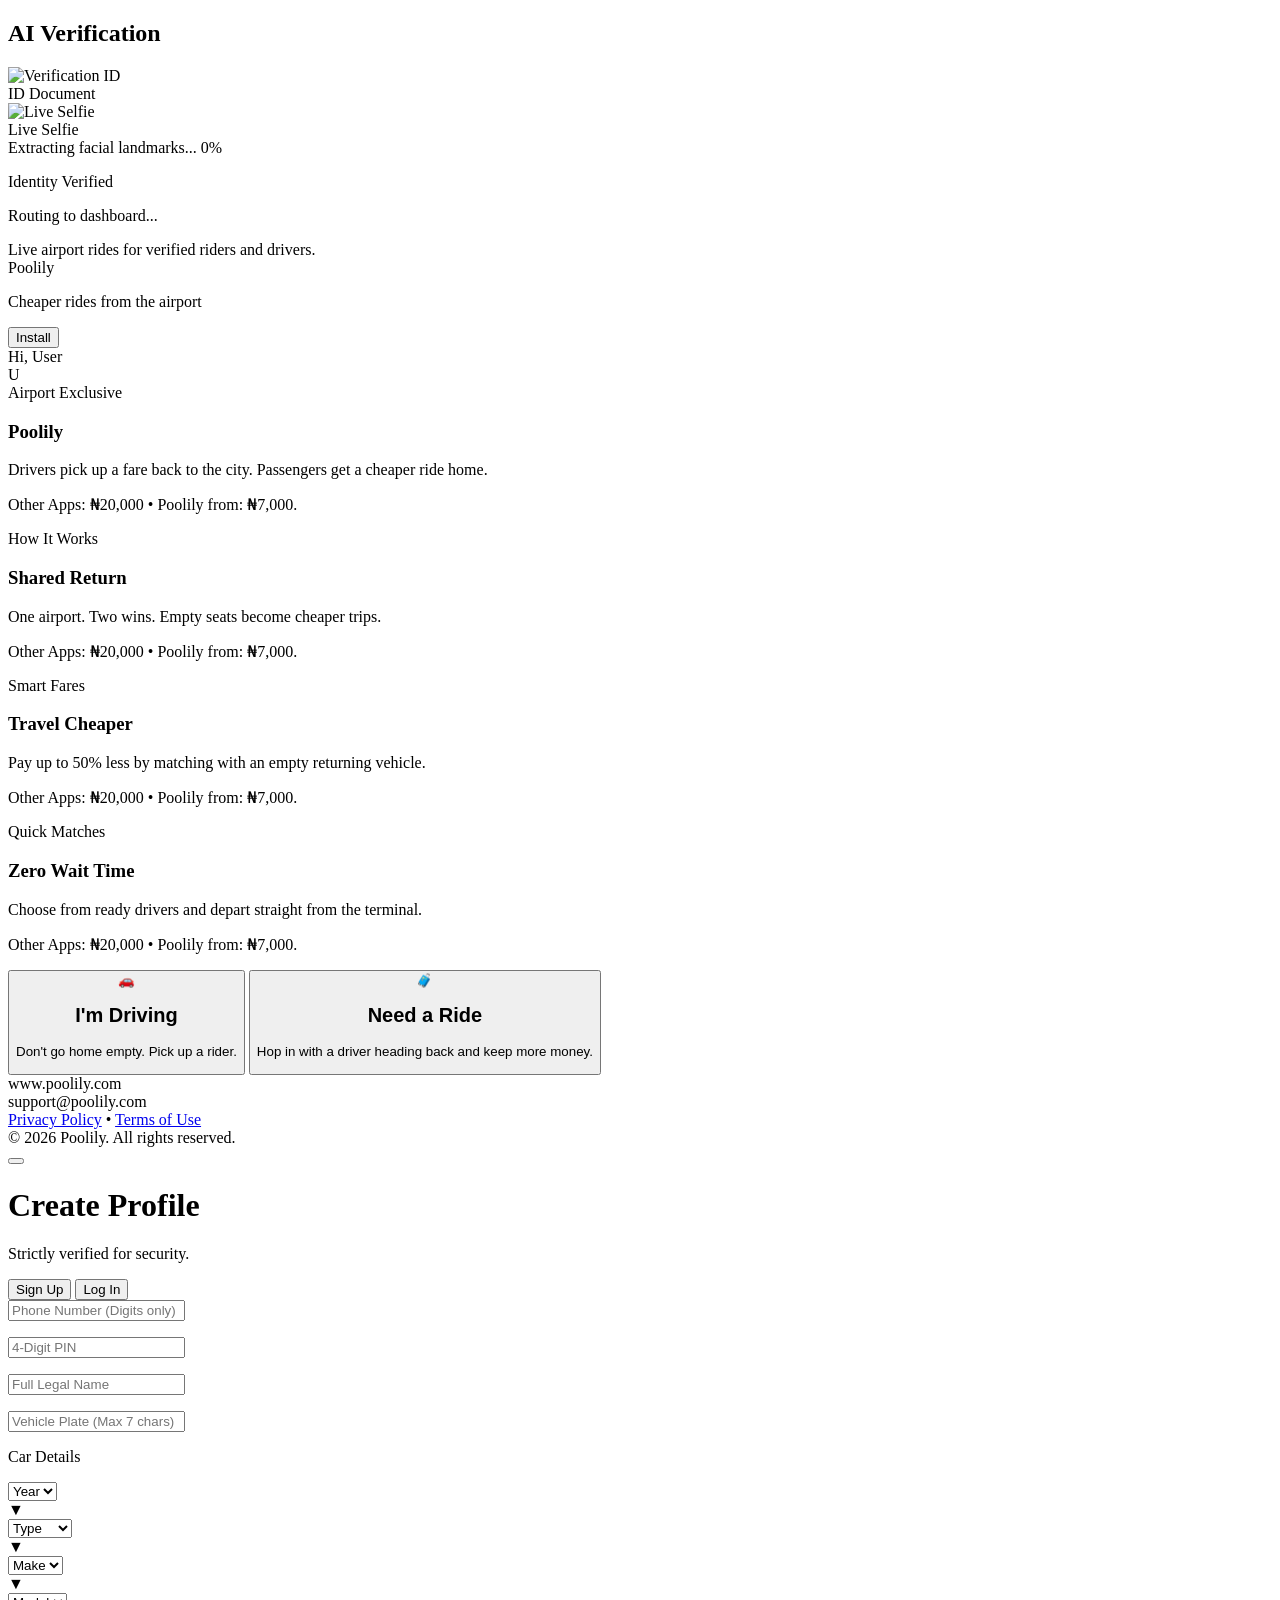
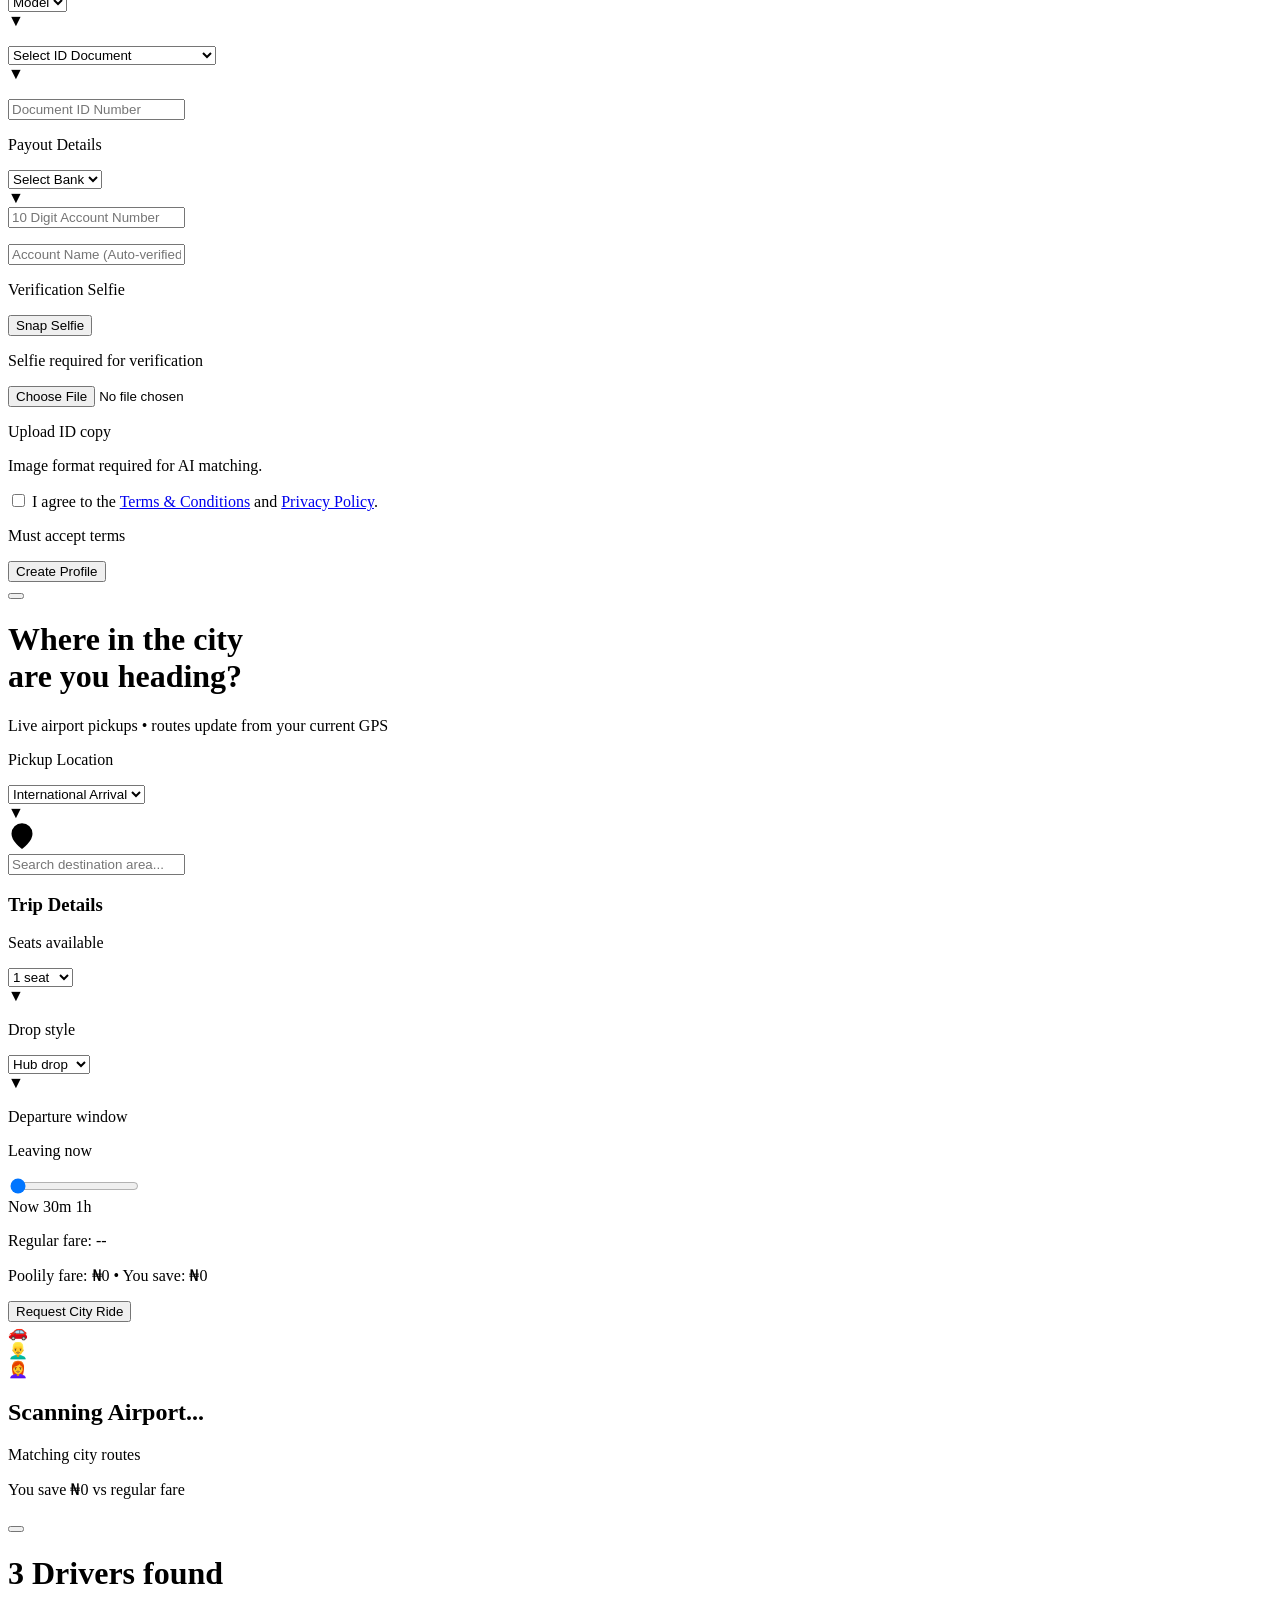
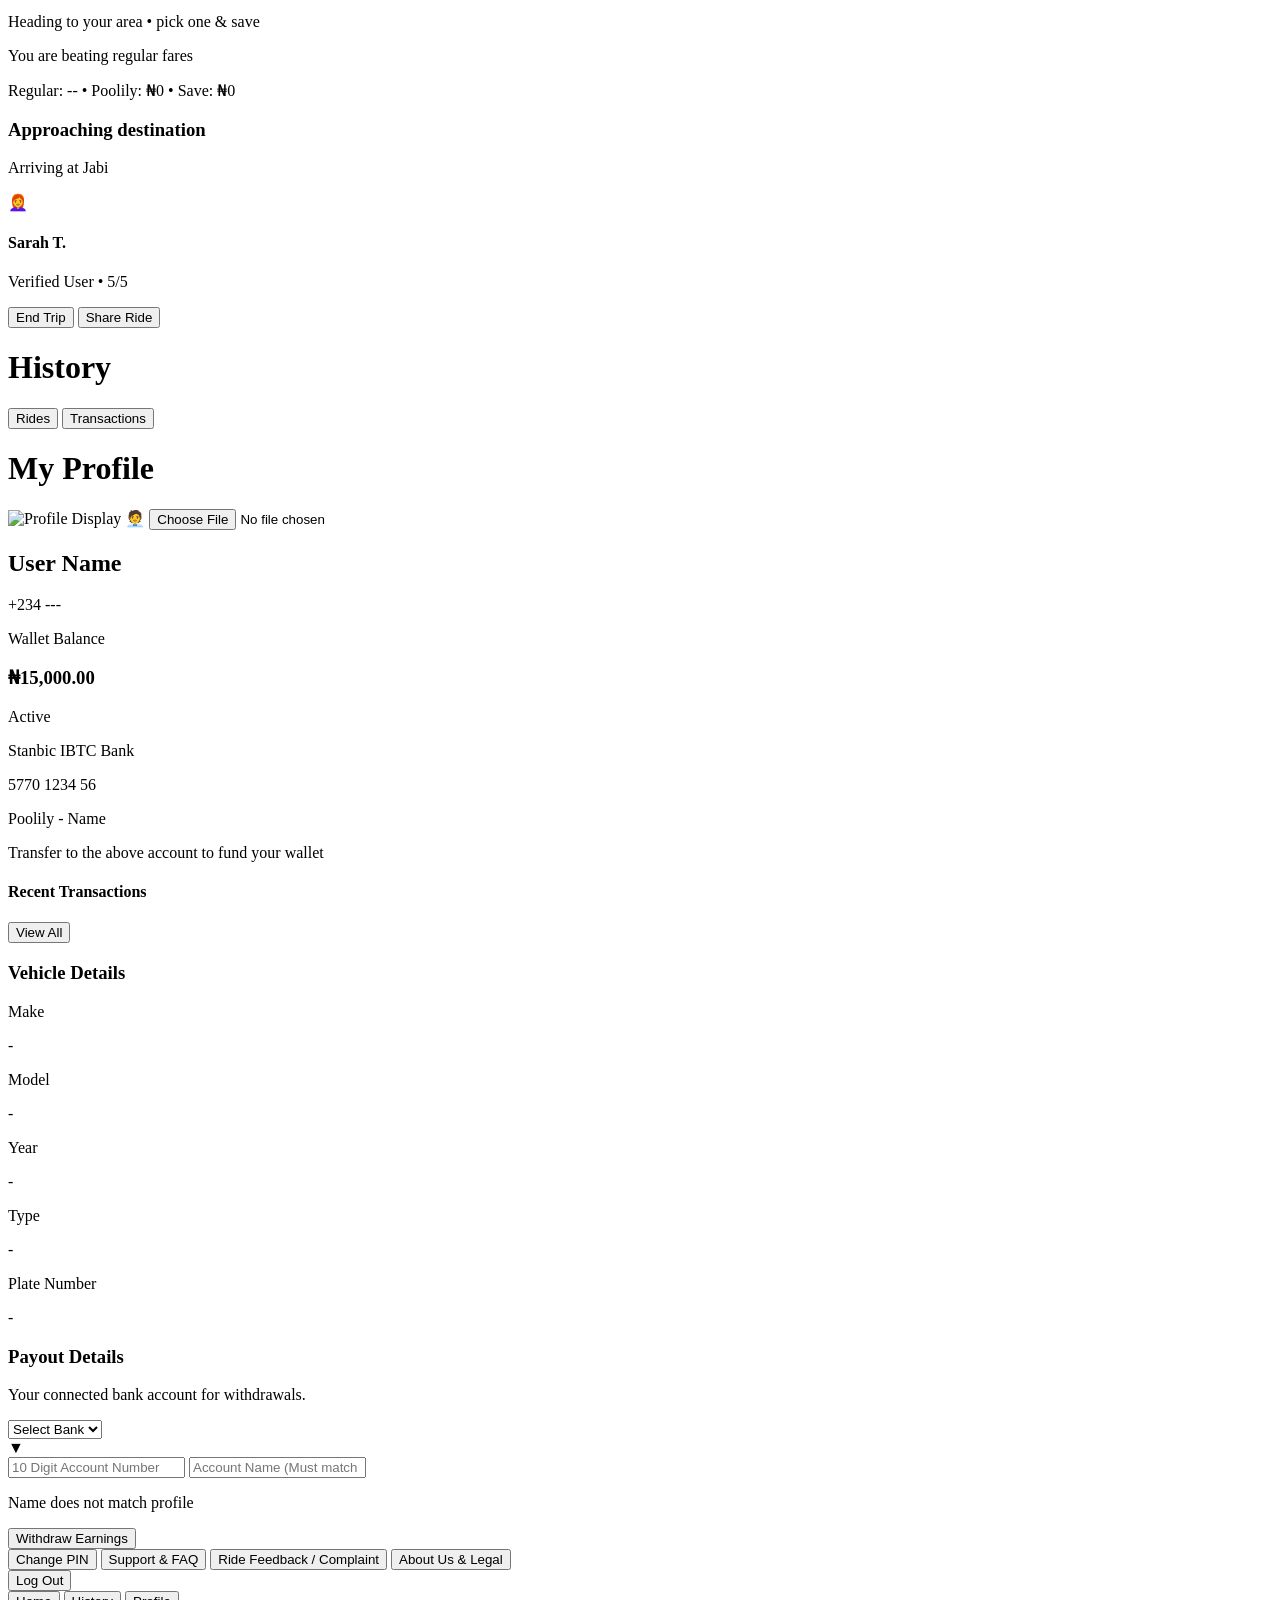
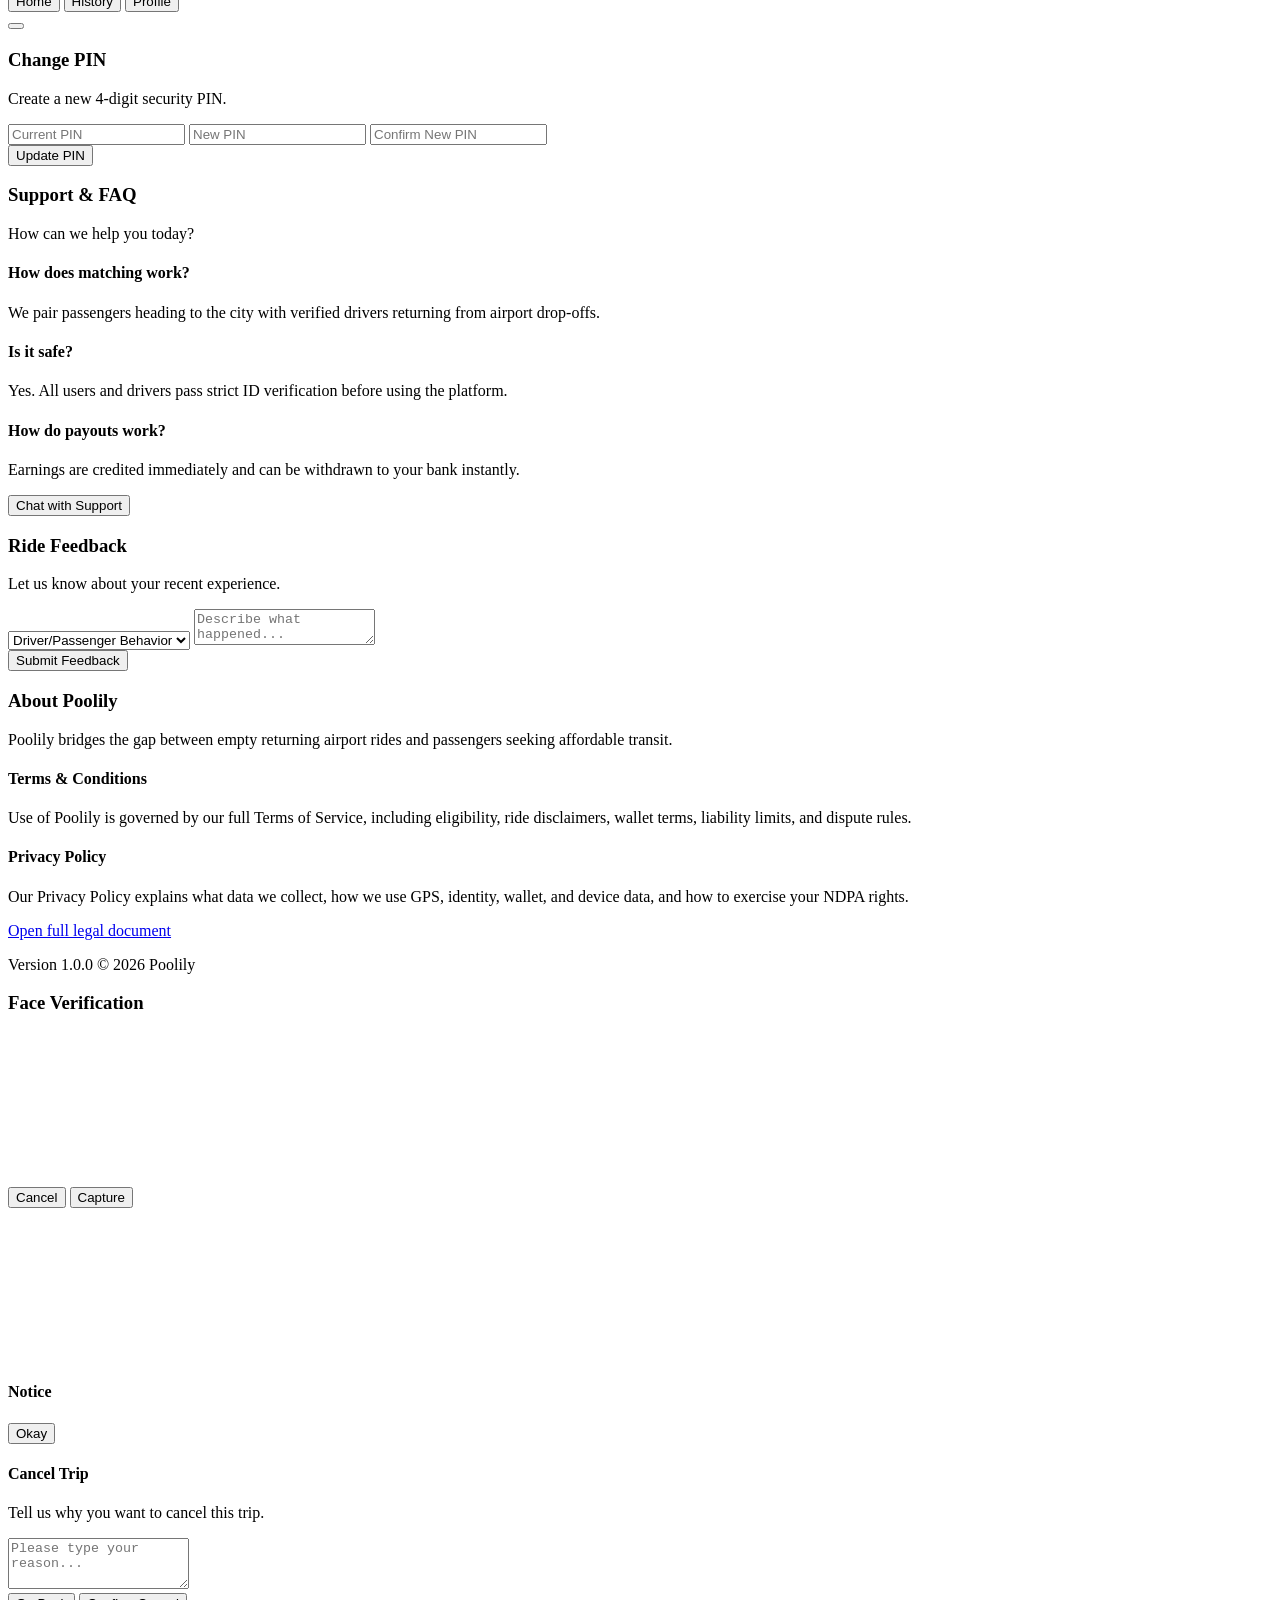
==== commit 32b74889: "Add files via upload" ====
--- a/index.html
+++ b/index.html
@@ -93,171 +93,8 @@
     <script src="./app.config.js"></script>
  
     <!-- Face API Library for Real Facial Recognition -->
-    <script src="https://cdn.jsdelivr.net/npm/face-api.js@0.22.2/dist/face-api.min.js"></script>
- 
-    <style>
-        @import url('https://fonts.googleapis.com/css2?family=Nunito:wght@400;600;700;800;900&display=swap');
-        
-        body { font-family: 'Nunito', sans-serif; }
-        .no-scrollbar::-webkit-scrollbar { display: none; }
-        .no-scrollbar { -ms-overflow-style: none; scrollbar-width: none; }
- 
-        @keyframes float { 0%, 100% { transform: translateY(0); } 50% { transform: translateY(-12px); } }
-        .animate-float { animation: float 4s ease-in-out infinite; }
- 
-        @keyframes pulse-ring { 0% { transform: scale(0.6); opacity: 1; border-width: 8px; } 100% { transform: scale(3.5); opacity: 0; border-width: 1px; } }
-        .animate-pulse-ring { animation: pulse-ring 2.5s cubic-bezier(0.215, 0.61, 0.355, 1) infinite; }
- 
-        @keyframes slide-up { from { transform: translateY(100%); opacity: 0; } to { transform: translateY(0); opacity: 1; } }
-        .animate-slide-up { animation: slide-up 0.6s cubic-bezier(0.16, 1, 0.3, 1) forwards; }
- 
-        @keyframes pop-in { 0% { transform: scale(0.95); opacity: 0; } 100% { transform: scale(1); opacity: 1; } }
-        .animate-pop-in { animation: pop-in 0.4s cubic-bezier(0.175, 0.885, 0.32, 1.275) forwards; }
- 
-        @keyframes shake { 0%, 100% { transform: translateX(0); } 25% { transform: translateX(-5px); } 50% { transform: translateX(5px); } 75% { transform: translateX(-5px); } }
-        .animate-shake { animation: shake 0.3s ease-in-out; }
- 
-        @keyframes bounce-pin { 0%, 100% { transform: translateY(0); } 50% { transform: translateY(-25%); } }
-        .animate-bounce-pin { animation: bounce-pin 1s infinite; }
- 
-        @keyframes scan { 0%, 100% { top: 0%; } 50% { top: 100%; } }
-        .animate-scan { animation: scan 2s cubic-bezier(0.4, 0, 0.2, 1) infinite; }
- 
-        .hidden-screen { display: none !important; }
- 
-        /* Component Styles */
-        .btn-primary-3d {
-            width: 100%; background-color: #0f172a; color: white;
-            font-weight: 800; font-size: 1.1rem; padding: 1.1rem 2rem; border-radius: 1.25rem;
-            box-shadow: 0 10px 20px rgba(15, 23, 42, 0.15), inset 0 1px 1px rgba(255, 255, 255, 0.1);
-            transition: all 0.2s cubic-bezier(0.4, 0, 0.2, 1); border: 1px solid #1e293b; cursor: pointer;
-        }
-        .btn-primary-3d:active { transform: scale(0.98); box-shadow: 0 4px 8px rgba(15, 23, 42, 0.15); }
-        .btn-primary-3d:disabled { opacity: 0.5; cursor: not-allowed; transform: none; box-shadow: none; }
-        
-        .btn-danger-3d {
-            width: 100%; background-color: #b91c1c; color: white;
-            font-weight: 800; font-size: 1.1rem; padding: 1.1rem 2rem; border-radius: 1.25rem;
-            box-shadow: 0 10px 20px rgba(185, 28, 28, 0.15), inset 0 1px 1px rgba(255, 255, 255, 0.2);
-            transition: all 0.2s cubic-bezier(0.4, 0, 0.2, 1); border: 1px solid #991b1b; cursor: pointer;
-        }
-        .btn-danger-3d:active { transform: scale(0.98); box-shadow: 0 4px 8px rgba(185, 28, 28, 0.15); }
- 
-        .glass-panel {
-            background-color: #e8eef3; border-radius: 3rem;
-            box-shadow: 12px 12px 24px #c4d0dc, -12px -12px 24px #ffffff;
-            border: 3px solid rgba(255,255,255,0.6);
-        }
-        .input-3d {
-            width: 100%; background-color: #e8eef3; border-radius: 1.5rem; outline: none;
-            box-shadow: inset 6px 6px 12px #c4d0dc, inset -6px -6px 12px #ffffff;
-            color: #334155; font-weight: 700; transition: all 0.2s; border: 2px solid transparent;
-        }
-        .input-3d:focus { ring: 4px; border-color: rgba(255,255,255,0.5); }
-        .input-error { border-color: #f87171 !important; box-shadow: inset 6px 6px 12px #c4d0dc, inset -6px -6px 12px #ffffff, 0 0 0 4px rgba(248,113,113,0.3) !important; }
-        
-        input[type=range] { -webkit-appearance: none; background: transparent; }
-        input[type=range]::-webkit-slider-thumb { -webkit-appearance: none; height: 24px; width: 24px; border-radius: 50%; background: #3b82f6; cursor: pointer; margin-top: -8px; box-shadow: 0 4px 6px rgba(0,0,0,0.2), inset 0 -2px 4px rgba(0,0,0,0.2), inset 0 2px 4px rgba(255,255,255,0.5); border: 2px solid white; }
-        input[type=range]::-webkit-slider-runnable-track { width: 100%; height: 8px; cursor: pointer; background: #cbd5e1; border-radius: 4px; box-shadow: inset 0 2px 4px rgba(0,0,0,0.1); }
-        
-        .custom-leaflet-marker { background: transparent; border: none; }
-        .mapboxgl-map { z-index: 0 !important; background: transparent; font-family: 'Nunito', sans-serif; height: 100%; width: 100%; position: absolute; }
- 
-        .slider-container { width: 100%; position: relative; border-radius: 2rem; z-index: 10; overflow: hidden; transform: translateZ(0); margin-bottom: 2rem; }
-        .slider-track { display: flex; will-change: transform; width: 100%; }
-        .slide { flex: 0 0 100%; width: 100%; }
-        
-        .flip-box { background-color: transparent; width: 100%; height: 180px; perspective: 1200px; outline: none; }
-        .flip-box-inner { position: relative; width: 100%; height: 100%; text-align: center; transition: transform 1.2s cubic-bezier(0.65, 0, 0.35, 1); transform-style: preserve-3d; border-radius: 2rem; }
-        .flip-box.is-flipped .flip-box-inner { transform: rotateY(180deg); }
-        
-        .flip-face { position: absolute; width: 100%; height: 100%; -webkit-backface-visibility: hidden; backface-visibility: hidden; border-radius: 2rem; display: flex; flex-direction: column; justify-content: center; align-items: center; padding: 1.25rem 1.25rem 3.15rem; color: white; box-shadow: 0 15px 30px rgba(15, 23, 42, 0.15); border: 1px solid rgba(255,255,255,0.2); transform-style: preserve-3d; }
-        .flip-back { transform: rotateY(180deg); }
-        
-        .flip-bg { position: absolute; inset: 0; z-index: 0; border-radius: 2rem; background-size: cover; background-position: center; }
-        .flip-bg::after { content: ''; position: absolute; inset: 0; border-radius: 2rem; background: linear-gradient(to top, rgba(15,23,42,0.95) 0%, rgba(15,23,42,0.5) 100%); }
-        .flip-back .flip-bg::after { background: linear-gradient(to top, rgba(2,6,23,0.98) 0%, rgba(15,23,42,0.7) 100%); }
-        
-        .flip-content { position: relative; z-index: 10; display: flex; flex-direction: column; gap: 0.18rem; transform: translateZ(50px) scale(0.95); transform-style: preserve-3d; margin-bottom: 0.45rem; }
-        .flip-kicker { font-size: 0.75rem; text-transform: uppercase; letter-spacing: 0.1em; font-weight: 900; color: #60a5fa; transform: translateZ(20px); text-shadow: 0 4px 10px rgba(0,0,0,0.8); }
-        .flip-back .flip-kicker { color: #4ade80; }
-        .flip-title { font-size: 1.5rem; font-weight: 900; line-height: 1.2; transform: translateZ(40px); text-shadow: 0 8px 16px rgba(0,0,0,0.9); }
-        .flip-desc { font-size: 0.82rem; font-weight: 600; color: #e2e8f0; line-height: 1.3; transform: translateZ(25px); text-shadow: 0 4px 8px rgba(0,0,0,0.8); max-width: 95%; }
-        .flip-price-tag {
-            position: absolute;
-            left: 1rem;
-            right: 1rem;
-            bottom: 0.55rem;
-            z-index: 12;
-            border-radius: 0.75rem;
-            border: 1px solid #d1d5db;
-            background: #ffffff;
-            color: #111827;
-            padding: 0.4rem 0.55rem;
-            font-size: 0.53rem;
-            font-weight: 800;
-            letter-spacing: 0.03em;
-            line-height: 1.2;
-            text-align: center;
-            text-shadow: none;
-        }
-        .flip-price-tag-text {
-            display: inline-block;
-            white-space: nowrap;
-        }
-        .fare-old {
-            color: #dc2626;
-            animation: fare-red-blink 0.9s steps(2, jump-none) infinite;
-        }
-        .fare-new {
-            color: #16a34a !important;
-            display: inline-block;
-            animation: fare-green-grow 1.1s ease-in-out infinite;
-        }
-        .fly-char {
-            display: inline-block;
-            opacity: 0;
-            transform: translate3d(10px, -12px, 0) rotate(-12deg) scale(0.9);
-            animation: char-throw-in 3.2s ease-out infinite;
-            animation-delay: calc(var(--char-delay, 0) * 1ms);
-        }
-        @keyframes char-throw-in {
-            0% { opacity: 0; transform: translate3d(10px, -12px, 0) rotate(-12deg) scale(0.9); }
-            12% { opacity: 1; transform: translate3d(0, 0, 0) rotate(0deg) scale(1); }
-            100% { opacity: 1; transform: translate3d(0, 0, 0) rotate(0deg) scale(1); }
-        }
-        @keyframes fare-red-blink {
-            0%, 100% { opacity: 1; }
-            50% { opacity: 0.25; }
-        }
-        @keyframes fare-green-grow {
-            0%, 100% { transform: scale(1); opacity: 0.95; }
-            50% { transform: scale(1.11); opacity: 1; }
-        }
-        .social-proof-toast {
-            transition: opacity 0.45s ease, transform 0.45s ease;
-            will-change: opacity, transform;
-        }
-        
-        .profile-img-overlay { position: absolute; inset: 0; background: rgba(0,0,0,0.5); border-radius: inherit; display: flex; align-items: center; justify-content: center; opacity: 0; transition: opacity 0.2s; cursor: pointer; }
-        .profile-img-container:hover .profile-img-overlay { opacity: 1; }
-        #app-shell {
-            width: min(100vw, 430px);
-            height: 100dvh;
-            max-height: 100dvh;
-        }
-        #dest-real-map, #matched-real-map, #real-map-container { width: 100%; height: 100%; }
-        @media (min-width: 768px) {
-            #app-shell {
-                height: min(96dvh, 880px);
-            }
-        }
-        @media (max-height: 760px) {
-            #screen-destination #dest-heading { font-size: 2rem; margin-bottom: 1rem; }
-            #screen-destination .dest-bottom-sheet { padding: 1rem; border-radius: 1.5rem; }
-            #screen-destination #btn-request { margin-top: 1rem; padding-top: 0.9rem; padding-bottom: 0.9rem; }
-        }
-    </style>
+  <script src="https://cdn.jsdelivr.net/npm/face-api.js@0.22.2/dist/face-api.min.js"></script>
+  <link rel="stylesheet" href="./styles.css">
 </head>
 <body class="min-h-screen bg-slate-800 flex items-center justify-center p-0 md:p-6 selection:bg-blue-300 relative">
  
@@ -403,6 +240,17 @@
                         <p class="text-slate-500 font-bold px-4 text-sm">Hop in with a driver heading back and keep more money.</p>
                     </div>
                 </button>
+
+                <div class="pt-1 px-2 text-center text-[11px] leading-relaxed text-slate-500 font-bold">
+                    <div>www.poolily.com</div>
+                    <div>support@poolily.com</div>
+                    <div class="mt-1 flex items-center justify-center gap-2 flex-wrap">
+                        <a href="./legal.html#privacy" target="_blank" rel="noopener noreferrer" class="text-blue-500 underline">Privacy Policy</a>
+                        <span>&bull;</span>
+                        <a href="./legal.html#terms" target="_blank" rel="noopener noreferrer" class="text-blue-500 underline">Terms of Use</a>
+                    </div>
+                    <div class="mt-1">&copy; 2026 Poolily. All rights reserved.</div>
+                </div>
             </div>
         </div>
  
@@ -559,7 +407,7 @@
                     <!-- Terms & Conditions / Privacy Checkbox -->
                     <div class="flex items-start gap-3 mt-4 ml-2">
                         <input type="checkbox" id="auth-tc" class="w-5 h-5 mt-0.5 rounded border-slate-300 text-blue-600 focus:ring-blue-500" onchange="clearError('tc-error')">
-                        <label for="auth-tc" class="text-xs font-bold text-slate-500 leading-tight">I agree to the <a href="#" onclick="openModal('about-modal-content')" class="text-blue-500 underline z-10 relative">Terms & Conditions</a> and <a href="#" onclick="openModal('about-modal-content')" class="text-blue-500 underline z-10 relative">Privacy Policy</a>.</label>
+                        <label for="auth-tc" class="text-xs font-bold text-slate-500 leading-tight">I agree to the <a href="./legal.html#terms" target="_blank" rel="noopener noreferrer" class="text-blue-500 underline z-10 relative">Terms & Conditions</a> and <a href="./legal.html#privacy" target="_blank" rel="noopener noreferrer" class="text-blue-500 underline z-10 relative">Privacy Policy</a>.</label>
                     </div>
                     <p id="tc-error" class="text-red-500 text-xs font-bold mt-1 ml-9 hidden items-center gap-1"><i data-lucide="alert-circle" width="12"></i> <span class="error-text">Must accept terms</span></p>
                 </div>
@@ -1036,10 +884,12 @@
                         <p>Poolily bridges the gap between empty returning airport rides and passengers seeking affordable transit.</p>
                         
                         <h4 class="font-black text-slate-800 text-base border-b pb-1">Terms & Conditions</h4>
-                        <p class="text-xs">By using this application, you agree to our verification protocols, shared ride policies, and community guidelines ensuring safety for all parties.</p>
+                        <p class="text-xs">Use of Poolily is governed by our full Terms of Service, including eligibility, ride disclaimers, wallet terms, liability limits, and dispute rules.</p>
                         
                         <h4 class="font-black text-slate-800 text-base border-b pb-1">Privacy Policy</h4>
-                        <p class="text-xs">Your ID, selfie, and location data are strictly used for ride matching and security verification. We do not sell data to third parties.</p>
+                        <p class="text-xs">Our Privacy Policy explains what data we collect, how we use GPS, identity, wallet, and device data, and how to exercise your NDPA rights.</p>
+
+                        <a href="./legal.html" target="_blank" rel="noopener noreferrer" class="inline-flex items-center gap-2 text-xs font-black text-blue-600 underline">Open full legal document</a>
                     </div>
                     
                     <p class="text-center text-xs font-bold text-slate-400 mt-auto">Version 1.0.0 &copy; 2026 Poolily</p>
@@ -1096,3612 +946,6 @@
     </div>
  
     <!-- Application Logic -->
-    <script>
-        const runtimeConfig = window.POOLILY_RUNTIME_CONFIG || {};
-        const mapboxToken = String(runtimeConfig.mapboxToken || '').trim();
-        const MAPBOX_STYLE_URL = String(runtimeConfig.mapStyle || 'mapbox://styles/mapbox/standard').trim();
-        const MAP_DEFAULT_ZOOM = Number(runtimeConfig.mapDefaultZoom || 14.5);
-        const MAP_ROUTE_MAX_ZOOM = Number(runtimeConfig.mapRouteMaxZoom || 16.5);
-        const FACE_MATCH_MAX_DISTANCE = Number(runtimeConfig.faceMatchMaxDistance || 0.42);
-        const FACE_MIN_DETECTION_SCORE = Number(runtimeConfig.faceMinDetectionScore || 0.8);
-        const TRACKING_ARRIVAL_RADIUS_METERS = Number(runtimeConfig.trackingArrivalRadiusMeters || 50);
-
-        // Bank List Data
-        const BANK_NAMES = [
-            "Access Bank", "Citibank", "Ecobank", "Fidelity Bank", "First Bank", "FCMB", "GTBank",
-            "Heritage Bank", "Keystone Bank", "Kuda Bank", "Moniepoint", "OPay", "PalmPay",
-            "Polaris Bank", "Providus Bank", "Stanbic IBTC", "Standard Chartered", "Sterling Bank",
-            "Taj Bank", "UBA", "Union Bank", "Unity Bank", "VFD MFB", "Wema Bank", "Zenith Bank"
-        ];
-        const ID_SAMPLE_LIBRARY = [
-            { type: 'license', label: "Driver's License", src: "./idSamples/Driver's Licence.jpeg" },
-            { type: 'nin', label: 'National ID Card', src: "./idSamples/National-ID.jpg" },
-            { type: 'nin', label: 'NIMC Slip', src: './idSamples/Nimc Slip.png' },
-            { type: 'passport', label: 'Passport Sample', src: './idSamples/Passport Sample.png' },
-            { type: 'passport', label: 'Old Passport', src: './idSamples/Old Passport.jpeg' },
-            { type: 'passport', label: 'Old Passport Complete', src: './idSamples/Old Passport complete.jpeg' }
-        ];
-        const ID_TEMPLATE_MATCH_MIN_SCORE = Number(runtimeConfig.idTemplateMatchMinScore || 0.72);
- 
-        function formatNaira(value) {
-            return `₦${Math.max(0, Math.round(value)).toLocaleString()}`;
-        }
-
-        function getFareComparison(aeroFare) {
-            const aero = Math.max(0, Number(aeroFare) || 0);
-            if (!aero) return { regular: 0, aero: 0, savings: 0, savingsPct: 0 };
-
-            // Enforce savings strictly >40% and <50%
-            const minRegular = Math.floor((aero / 0.6) + 1);
-            const maxRegular = Math.ceil((aero / 0.5) - 1);
-
-            let regular = Math.round((aero * (1.68 + Math.random() * 0.27)) / 100) * 100;
-            regular = Math.max(minRegular, Math.min(maxRegular, regular));
-            regular = Math.round(regular / 100) * 100;
-            regular = Math.max(minRegular, Math.min(maxRegular, regular));
-
-            const savings = Math.max(0, regular - aero);
-            const savingsPct = regular > 0 ? (savings / regular) * 100 : 0;
-            return { regular, aero, savings, savingsPct };
-        }
-
-        const CAR_DATA_URL = 'https://raw.githubusercontent.com/demirelarda/CarMakesAndModels/master/carData.json';
-        const FALLBACK_CAR_DATA = {
-            "2026": { "Toyota": ["Corolla", "Camry", "RAV4", "Highlander"], "Honda": ["Civic", "Accord", "CR-V"], "Lexus": ["ES 350", "RX 350"] },
-            "2025": { "Toyota": ["Corolla", "Camry", "RAV4", "Highlander"], "Honda": ["Civic", "Accord", "CR-V"], "Nissan": ["Altima", "Rogue", "X-Trail"] },
-            "2024": { "Toyota": ["Corolla", "Camry", "Venza"], "Hyundai": ["Elantra", "Sonata", "Tucson"], "Kia": ["Sportage", "Sorento", "Rio"] },
-            "2023": { "Toyota": ["Corolla", "Camry", "RAV4"], "Mercedes-Benz": ["C300", "E350", "GLC"], "BMW": ["320i", "X3", "X5"] },
-            "2022": { "Toyota": ["Corolla", "Camry", "Yaris"], "Honda": ["Civic", "Accord"], "Ford": ["Escape", "Explorer", "Edge"] },
-            "2021": { "Toyota": ["Corolla", "Camry"], "Lexus": ["ES 350", "RX 350"], "Nissan": ["Altima", "Sentra"] },
-            "2020": { "Toyota": ["Corolla", "Camry"], "Hyundai": ["Elantra", "Sonata"], "Kia": ["Rio", "Cerato"] },
-            "2019": { "Toyota": ["Corolla", "Camry"], "Honda": ["Accord", "Civic"], "Lexus": ["RX 350"] },
-            "2018": { "Toyota": ["Corolla", "Camry"], "Nissan": ["Altima", "Sentra"], "Hyundai": ["Elantra"] },
-            "2017": { "Toyota": ["Corolla", "Camry"], "Honda": ["Civic", "Accord"], "Ford": ["Escape", "Edge"] }
-        };
-        let driverCarCatalog = {};
-
-        let socialProofMessages = [
-            "Real drivers. Real passengers. No fake marketplace cards.",
-            "Poolily starts live ride tracking from your actual GPS location.",
-            "Verified airport rides powered by your Supabase data.",
-            "Airport return trips, matched from real user records."
-        ];
-
-        function shuffleSocialProofMessages() {
-            for (let i = socialProofMessages.length - 1; i > 0; i--) {
-                const j = Math.floor(Math.random() * (i + 1));
-                [socialProofMessages[i], socialProofMessages[j]] = [socialProofMessages[j], socialProofMessages[i]];
-            }
-        }
-
-        let socialProofIndex = 0;
-        let socialProofInterval = null;
-        let socialProofHideTimeout = null;
-        let deferredInstallPrompt = null;
-        let isStandaloneInstalled = false;
-        let brandTaglineInterval = null;
-        let isApplyingPopState = false;
-        let verifyAccountTimer = null;
-        let verifyAccountToken = 0;
-        let systemMessageAnchorTarget = null;
-        const actionLocks = {};
-        const MAX_IMAGE_SIDE = 1280;
-        const IMAGE_COMPRESSION_QUALITY = 0.72;
-        const STORAGE_KEYS = {
-            backendUrl: 'poolily_backend_url',
-            userSession: 'poolily_user_session'
-        };
-        const DEFAULT_BACKEND_ENDPOINT = 'https://objcsfzlelbdswfcaerb.supabase.co/functions/v1/poolily-gateway';
-        const BACKEND_ENDPOINT = (window.POOLILY_BACKEND_URL || localStorage.getItem(STORAGE_KEYS.backendUrl) || DEFAULT_BACKEND_ENDPOINT).trim();
-
-        // State
-        const state = {
-            user: null,
-            activeTab: 'home',
-            step: 'idle',
-            role: null,
-            authMode: 'signup',
-            historyMode: 'rides',
-            currentLocation: { lat: 9.0065, lng: 7.1986 }, // Default Abuja Nnamdi Azikiwe Airport
-            watchId: null,
-            rideDetails: { pickup: 'International Arrival', area: '', price: 0, seats: '1', departure: 'Leaving now', dropStyle: 'Hub drop', passengerPhoto: null },
-            marketplaceDrivers: [],
-            rideHistory: [],
-            activeRideRequest: null,
-            
-            destMapInstance: null, destMarkers: [], destRouteSource: false,
-            matchMapInstance: null, matchPassengerMarker: null, matchDriverMarker: null, approachInterval: null, driverDistance: null,
-            trackMapInstance: null, trackMarkerInstance: null, trackRouteSource: false, trackMapLoaded: false,
-            hasReachedDestination: false, tripStartedAt: null, cancellationReason: '',
-            
-            selectedDriver: null,
-            sortBy: 'best'
-        };
-
-        const cancellationOptions = [
-            "Changed my plans",
-            "Wrong destination selected",
-            "Driver/Passenger delayed",
-            "Could not locate pickup/dropoff",
-            "Safety concern",
-            "Other"
-        ];
- 
-        const abujaDestinations = [
-            // First major ones
-            { area: "Asokoro", desc: "First major ones", price: 9000, lat: 9.0383, lng: 7.5183 },
-            { area: "Maitama", desc: "First major ones", price: 8500, lat: 9.0889, lng: 7.4933 },
-            { area: "Wuse", desc: "First major ones", price: 7500, lat: 9.0765, lng: 7.4666 },
-            { area: "Garki", desc: "First major ones", price: 7000, lat: 9.0305, lng: 7.4783 },
-            { area: "Central Business District (CBD) / Central Area", desc: "First major ones", price: 7500, lat: 9.0544, lng: 7.4916 },
-            { area: "Gwarinpa", desc: "First major ones", price: 9500, lat: 9.1066, lng: 7.4083 },
-            { area: "Jabi", desc: "First major ones", price: 8000, lat: 9.0687, lng: 7.4244 },
-            { area: "Utako", desc: "First major ones", price: 7500, lat: 9.0633, lng: 7.4333 },
-            { area: "Wuye", desc: "First major ones", price: 7000, lat: 9.0533, lng: 7.4422 },
-            { area: "Durumi", desc: "First major ones", price: 6500, lat: 9.0166, lng: 7.4666 },
-            { area: "Guzape", desc: "First major ones", price: 8500, lat: 9.0233, lng: 7.5033 },
-            { area: "Katampe", desc: "First major ones", price: 8500, lat: 9.1177, lng: 7.4666 },
-            { area: "Kado", desc: "First major ones", price: 7500, lat: 9.0733, lng: 7.4166 },
-            { area: "Life Camp", desc: "First major ones", price: 8000, lat: 9.0766, lng: 7.4033 },
-            { area: "Apo", desc: "First major ones", price: 7500, lat: 8.9833, lng: 7.4833 },
-            { area: "Dakibiyu", desc: "First major ones", price: 7000, lat: 9.0600, lng: 7.4200 },
-            { area: "Galadimawa", desc: "First major ones", price: 6500, lat: 8.9833, lng: 7.4166 },
-            { area: "Lokogoma", desc: "First major ones", price: 6500, lat: 8.9666, lng: 7.4333 },
-            { area: "Kaura", desc: "First major ones", price: 7000, lat: 9.0000, lng: 7.4500 },
-            { area: "Gaduwa", desc: "First major ones", price: 6500, lat: 8.9833, lng: 7.4666 },
-            { area: "Games Village", desc: "First major ones", price: 7500, lat: 9.0166, lng: 7.4500 },
-            { area: "Mbora", desc: "First major ones", price: 7000, lat: 9.0500, lng: 7.4000 },
-            { area: "Jahi", desc: "First major ones", price: 8000, lat: 9.0877, lng: 7.4411 },
-            { area: "Mabushi", desc: "First major ones", price: 7500, lat: 9.0833, lng: 7.4500 },
-            { area: "Nyanya", desc: "First major ones", price: 5000, lat: 9.0500, lng: 7.5666 },
-            { area: "Karu", desc: "First major ones", price: 5500, lat: 9.0166, lng: 7.5666 },
-            { area: "Kurudu", desc: "First major ones", price: 5500, lat: 9.0000, lng: 7.6000 },
-            { area: "Gwagwa", desc: "First major ones", price: 6000, lat: 9.1000, lng: 7.3333 },
-            { area: "Orozo", desc: "First major ones", price: 6000, lat: 8.9666, lng: 7.6000 },
-            { area: "Karshi", desc: "First major ones", price: 6500, lat: 8.8500, lng: 7.5500 },
-            { area: "Idu", desc: "First major ones", price: 6500, lat: 9.0500, lng: 7.3500 },
-            { area: "Sabon Lugbe", desc: "First major ones", price: 5500, lat: 8.9666, lng: 7.3666 },
-            { area: "Karmo", desc: "First major ones", price: 6000, lat: 9.0666, lng: 7.3833 },
-            { area: "Kagini", desc: "First major ones", price: 6500, lat: 9.1166, lng: 7.3500 },
-            { area: "Lugbe", desc: "First major ones", price: 5500, lat: 8.9803, lng: 7.3733 },
-            { area: "Kubwa", desc: "First major ones", price: 6000, lat: 9.1500, lng: 7.3166 },
-            { area: "Dawaki", desc: "First major ones", price: 7000, lat: 9.1333, lng: 7.3833 },
-            { area: "Mpape", desc: "First major ones", price: 6000, lat: 9.1333, lng: 7.4833 },
-            { area: "Kuje", desc: "First major ones", price: 7000, lat: 8.8833, lng: 7.2333 },
-            { area: "Pyakasa", desc: "First major ones", price: 6000, lat: 8.9833, lng: 7.4000 },
- 
-            // Full list without duplication
-            { area: "Abacha Barracks", desc: "Other Area", price: 6000, lat: 9.0765, lng: 7.4666 },
-            { area: "Airport", desc: "Other Area", price: 4000, lat: 9.0065, lng: 7.1986 },
-            { area: "Ajata", desc: "Other Area", price: 6500, lat: 9.0765, lng: 7.4666 },
-            { area: "Aleyita", desc: "Other Area", price: 6000, lat: 8.9833, lng: 7.3666 },
-            { area: "Angawa Bawa", desc: "Other Area", price: 6500, lat: 9.0765, lng: 7.4666 },
-            { area: "Angwan Sako", desc: "Other Area", price: 6500, lat: 9.0765, lng: 7.4666 },
-            { area: "Anka", desc: "Other Area", price: 6000, lat: 9.0765, lng: 7.4666 },
-            { area: "Apo-Dutse", desc: "Other Area", price: 7000, lat: 8.9833, lng: 7.4833 },
-            { area: "Badna", desc: "Other Area", price: 6000, lat: 9.0765, lng: 7.4666 },
-            { area: "Bagusa", desc: "Other Area", price: 6000, lat: 9.0765, lng: 7.4666 },
-            { area: "Barowa", desc: "Other Area", price: 6000, lat: 9.0765, lng: 7.4666 },
-            { area: "Bude", desc: "Other Area", price: 6000, lat: 9.0765, lng: 7.4666 },
-            { area: "Bunkoro", desc: "Other Area", price: 6000, lat: 9.0765, lng: 7.4666 },
-            { area: "Burum", desc: "Other Area", price: 6500, lat: 9.0765, lng: 7.4666 },
-            { area: "Burun", desc: "Other Area", price: 6500, lat: 9.0765, lng: 7.4666 },
-            { area: "Chafe", desc: "Other Area", price: 6000, lat: 9.0765, lng: 7.4666 },
-            { area: "Chori Bisa", desc: "Other Area", price: 6000, lat: 9.0765, lng: 7.4666 },
-            { area: "Dakwo", desc: "Other Area", price: 6500, lat: 9.0765, lng: 7.4666 },
-            { area: "Damagaza", desc: "Other Area", price: 6500, lat: 9.0765, lng: 7.4666 },
-            { area: "Damakuba", desc: "Other Area", price: 6000, lat: 9.0765, lng: 7.4666 },
-            { area: "Dandi", desc: "Other Area", price: 6000, lat: 9.0765, lng: 7.4666 },
-            { area: "Dantata", desc: "Other Area", price: 6000, lat: 9.0765, lng: 7.4666 },
-            { area: "Dape", desc: "Other Area", price: 7000, lat: 9.0765, lng: 7.4666 },
-            { area: "Dayisa", desc: "Other Area", price: 6000, lat: 9.0765, lng: 7.4666 },
-            { area: "Dei-Dei", desc: "Other Area", price: 6500, lat: 9.1166, lng: 7.2833 },
-            { area: "Dodo", desc: "Other Area", price: 6000, lat: 9.0765, lng: 7.4666 },
-            { area: "Dogori Gada", desc: "Other Area", price: 6000, lat: 9.0765, lng: 7.4666 },
-            { area: "Duboyi", desc: "Other Area", price: 6500, lat: 9.0765, lng: 7.4666 },
-            { area: "Durumi I", desc: "Other Area", price: 6500, lat: 9.0166, lng: 7.4666 },
-            { area: "Durumi II", desc: "Other Area", price: 6500, lat: 9.0166, lng: 7.4666 },
-            { area: "Durumi III", desc: "Other Area", price: 6500, lat: 9.0166, lng: 7.4666 },
-            { area: "Dutse", desc: "Other Area", price: 6500, lat: 9.1500, lng: 7.3666 },
-            { area: "Filin Dabo", desc: "Other Area", price: 6000, lat: 9.0765, lng: 7.4666 },
-            { area: "Filin Dabo I", desc: "Other Area", price: 6000, lat: 9.0765, lng: 7.4666 },
-            { area: "Filin Dabo II", desc: "Other Area", price: 6000, lat: 9.0765, lng: 7.4666 },
-            { area: "Garki II", desc: "Other Area", price: 7000, lat: 9.0305, lng: 7.4783 },
-            { area: "Garki Village", desc: "Other Area", price: 6500, lat: 9.0305, lng: 7.4783 },
-            { area: "Gbagarape", desc: "Other Area", price: 6000, lat: 9.0765, lng: 7.4666 },
-            { area: "Gbenduniya", desc: "Other Area", price: 6000, lat: 9.0765, lng: 7.4666 },
-            { area: "Gbessa", desc: "Other Area", price: 6000, lat: 9.0765, lng: 7.4666 },
-            { area: "Gidan Ajiya", desc: "Other Area", price: 6000, lat: 9.0765, lng: 7.4666 },
-            { area: "Gidan Mangoro", desc: "Other Area", price: 6500, lat: 9.0765, lng: 7.4666 },
-            { area: "Gidari Bahagwo", desc: "Other Area", price: 6000, lat: 9.0765, lng: 7.4666 },
-            { area: "Gora", desc: "Other Area", price: 6000, lat: 9.0765, lng: 7.4666 },
-            { area: "Gosa", desc: "Other Area", price: 5500, lat: 8.9833, lng: 7.3333 },
-            { area: "Gudu", desc: "Other Area", price: 7000, lat: 9.0166, lng: 7.4833 },
-            { area: "Gud Pasali", desc: "Other Area", price: 6000, lat: 9.0765, lng: 7.4666 },
-            { area: "Gugugu", desc: "Other Area", price: 6000, lat: 9.0765, lng: 7.4666 },
-            { area: "Gui", desc: "Other Area", price: 6000, lat: 9.0765, lng: 7.4666 },
-            { area: "Gwako", desc: "Other Area", price: 6000, lat: 8.9500, lng: 7.0833 },
-            { area: "Gwagwalada Village", desc: "Other Area", price: 7000, lat: 8.9500, lng: 7.0833 },
-            { area: "Gwari", desc: "Other Area", price: 6000, lat: 9.0765, lng: 7.4666 },
-            { area: "Gwarinpa Federal Housing", desc: "Other Area", price: 8500, lat: 9.1066, lng: 7.4083 },
-            { area: "Gwarinpa Life Camp", desc: "Other Area", price: 8500, lat: 9.1066, lng: 7.4083 },
-            { area: "Gwarinpa Village", desc: "Other Area", price: 8000, lat: 9.1066, lng: 7.4083 },
-            { area: "Iddo Maaji", desc: "Other Area", price: 6000, lat: 9.0765, lng: 7.4666 },
-            { area: "Iddo Pada", desc: "Other Area", price: 6000, lat: 9.0765, lng: 7.4666 },
-            { area: "Iddo Sabo", desc: "Other Area", price: 6000, lat: 9.0765, lng: 7.4666 },
-            { area: "Iddo Sarki", desc: "Other Area", price: 6000, lat: 9.0765, lng: 7.4666 },
-            { area: "Iddo Tudunwada", desc: "Other Area", price: 6000, lat: 9.0765, lng: 7.4666 },
-            { area: "Idogwari", desc: "Other Area", price: 6000, lat: 9.0765, lng: 7.4666 },
-            { area: "Industrial Area", desc: "Other Area", price: 7000, lat: 9.0765, lng: 7.4666 },
-            { area: "Jaite", desc: "Other Area", price: 6000, lat: 9.0765, lng: 7.4666 },
-            { area: "Jikoyi", desc: "Other Area", price: 5500, lat: 9.0765, lng: 7.4666 },
-            { area: "Jikwoyi", desc: "Other Area", price: 5500, lat: 9.0333, lng: 7.6166 },
-            { area: "Kaba", desc: "Other Area", price: 6000, lat: 9.0765, lng: 7.4666 },
-            { area: "Kabusa", desc: "Other Area", price: 6000, lat: 8.9666, lng: 7.4500 },
-            { area: "Kado Federal Housing", desc: "Other Area", price: 7500, lat: 9.0733, lng: 7.4166 },
-            { area: "Kado Village", desc: "Other Area", price: 7000, lat: 9.0733, lng: 7.4166 },
-            { area: "Kafe", desc: "Other Area", price: 6500, lat: 9.0765, lng: 7.4666 },
-            { area: "Karu Site", desc: "Other Area", price: 5500, lat: 9.0166, lng: 7.5666 },
-            { area: "Karu Site (FHA)", desc: "Other Area", price: 5500, lat: 9.0166, lng: 7.5666 },
-            { area: "Karu Village (FHA)", desc: "Other Area", price: 5500, lat: 9.0166, lng: 7.5666 },
-            { area: "Karsana", desc: "Other Area", price: 6500, lat: 9.0765, lng: 7.4666 },
-            { area: "Karsana I", desc: "Other Area", price: 6500, lat: 9.0765, lng: 7.4666 },
-            { area: "Karsana II", desc: "Other Area", price: 6500, lat: 9.0765, lng: 7.4666 },
-            { area: "Karsana III", desc: "Other Area", price: 6500, lat: 9.0765, lng: 7.4666 },
-            { area: "Ketti", desc: "Other Area", price: 6000, lat: 9.0765, lng: 7.4666 },
-            { area: "Kobi", desc: "Other Area", price: 6000, lat: 9.0765, lng: 7.4666 },
-            { area: "Koloke", desc: "Other Area", price: 6000, lat: 9.0765, lng: 7.4666 },
-            { area: "Kpepegyi", desc: "Other Area", price: 6000, lat: 9.0765, lng: 7.4666 },
-            { area: "Kpeyegyi", desc: "Other Area", price: 5500, lat: 9.0765, lng: 7.4666 },
-            { area: "Kpoto", desc: "Other Area", price: 6000, lat: 9.0765, lng: 7.4666 },
-            { area: "Kubwa Extension", desc: "Other Area", price: 6000, lat: 9.1500, lng: 7.3166 },
-            { area: "Kugbo", desc: "Other Area", price: 5500, lat: 9.0333, lng: 7.5500 },
-            { area: "Kukwaba", desc: "Other Area", price: 6500, lat: 9.0333, lng: 7.4333 },
-            { area: "Kuchigoro", desc: "Other Area", price: 6000, lat: 9.0166, lng: 7.4333 },
-            { area: "Kurudu Gwandara", desc: "Other Area", price: 5500, lat: 9.0000, lng: 7.6000 },
-            { area: "Kurumduma", desc: "Other Area", price: 6000, lat: 9.0765, lng: 7.4666 },
-            { area: "Kwoi", desc: "Other Area", price: 6000, lat: 9.0765, lng: 7.4666 },
-            { area: "Kyami", desc: "Other Area", price: 6000, lat: 8.9500, lng: 7.2833 },
-            { area: "Lekugoma", desc: "Other Area", price: 6000, lat: 9.0765, lng: 7.4666 },
-            { area: "Madalla", desc: "Other Area", price: 5000, lat: 9.1000, lng: 7.2166 },
-            { area: "Makana", desc: "Other Area", price: 6000, lat: 9.0765, lng: 7.4666 },
-            { area: "Makanima", desc: "Other Area", price: 6000, lat: 9.0765, lng: 7.4666 },
-            { area: "Mamusa", desc: "Other Area", price: 6000, lat: 9.0765, lng: 7.4666 },
-            { area: "Munapeyi Kasa", desc: "Other Area", price: 6000, lat: 9.0765, lng: 7.4666 },
-            { area: "Munapeyi Sama", desc: "Other Area", price: 6000, lat: 9.0765, lng: 7.4666 },
-            { area: "Nbora", desc: "Other Area", price: 7000, lat: 9.0500, lng: 7.4000 },
-            { area: "NEPA Village", desc: "Other Area", price: 6000, lat: 9.0765, lng: 7.4666 },
-            { area: "Nuwalogye", desc: "Other Area", price: 6000, lat: 9.0765, lng: 7.4666 },
-            { area: "Okanje", desc: "Other Area", price: 6000, lat: 9.0765, lng: 7.4666 },
-            { area: "Orozo I", desc: "Other Area", price: 6000, lat: 8.9666, lng: 7.6000 },
-            { area: "Orozo II", desc: "Other Area", price: 6000, lat: 8.9666, lng: 7.6000 },
-            { area: "Parfun", desc: "Other Area", price: 6000, lat: 9.0765, lng: 7.4666 },
-            { area: "Piwoyi", desc: "Other Area", price: 6000, lat: 8.9833, lng: 7.3833 },
-            { area: "Sabon Gari", desc: "Other Area", price: 6000, lat: 9.0765, lng: 7.4666 },
-            { area: "Sabo Gida", desc: "Other Area", price: 6000, lat: 9.0765, lng: 7.4666 },
-            { area: "Saburi I", desc: "Other Area", price: 6000, lat: 9.0765, lng: 7.4666 },
-            { area: "Saburi II", desc: "Other Area", price: 6000, lat: 9.0765, lng: 7.4666 },
-            { area: "Saraji", desc: "Other Area", price: 6000, lat: 9.0765, lng: 7.4666 },
-            { area: "Sauka", desc: "Other Area", price: 5500, lat: 8.9666, lng: 7.3000 },
-            { area: "Sheretti", desc: "Other Area", price: 6000, lat: 9.0765, lng: 7.4666 },
-            { area: "Takilogo", desc: "Other Area", price: 6000, lat: 9.0765, lng: 7.4666 },
-            { area: "Takushara", desc: "Other Area", price: 6000, lat: 9.0765, lng: 7.4666 },
-            { area: "Tasha", desc: "Other Area", price: 6000, lat: 9.0765, lng: 7.4666 },
-            { area: "Toge", desc: "Other Area", price: 6000, lat: 9.0765, lng: 7.4666 },
-            { area: "Tunga Kwaso", desc: "Other Area", price: 6000, lat: 9.0765, lng: 7.4666 },
-            { area: "Tungan Jika", desc: "Other Area", price: 6000, lat: 9.0765, lng: 7.4666 },
-            { area: "Tungan Wakili Isa", desc: "Other Area", price: 6000, lat: 9.0765, lng: 7.4666 },
-            { area: "Wani", desc: "Other Area", price: 6000, lat: 9.0765, lng: 7.4666 },
-            { area: "Waru-Pozema", desc: "Other Area", price: 6000, lat: 9.0765, lng: 7.4666 },
-            { area: "Wowo", desc: "Other Area", price: 6000, lat: 9.0765, lng: 7.4666 },
-            { area: "Wumba", desc: "Other Area", price: 6000, lat: 9.0765, lng: 7.4666 },
-            { area: "Wupa", desc: "Other Area", price: 6000, lat: 9.0765, lng: 7.4666 },
-            { area: "Wuse II", desc: "Other Area", price: 7500, lat: 9.0833, lng: 7.4666 },
-            { area: "Zamani", desc: "Other Area", price: 6000, lat: 9.0765, lng: 7.4666 },
-            { area: "Zaudna", desc: "Other Area", price: 6000, lat: 9.0765, lng: 7.4666 },
-            { area: "Zhidu", desc: "Other Area", price: 6000, lat: 9.0765, lng: 7.4666 },
-            { area: "Zidna", desc: "Other Area", price: 6000, lat: 9.0765, lng: 7.4666 },
-            { area: "Zuba", desc: "Other Area", price: 5000, lat: 9.1166, lng: 7.2000 }
-        ];
- 
-        const pickupCoords = {
-            'International Arrival': { lat: 9.00679, lng: 7.26317 },
-            'Local Departure': { lat: 9.007, lng: 7.264 },
-            'Parking Lot': { lat: 9.005, lng: 7.262 },
-            'Terminal A': { lat: 9.006, lng: 7.263 },
-            'Terminal B': { lat: 9.0065, lng: 7.2635 },
-            'Terminal C': { lat: 9.007, lng: 7.263 },
-            'Terminal D': { lat: 9.0055, lng: 7.2625 },
-            'On my way': { lat: 9.0065, lng: 7.263 }
-        };
- 
-        // Boot
-        window.onload = () => {
-            lucide.createIcons();
-            restoreUserSession();
-            renderHistory();
-            populateBanks();
-            loadDriverCarCatalog();
-            updateUI();
-            initSocialProofTicker();
-            initBrandTaglineRotator();
-            applyPriceTagCharAnimation();
-            isStandaloneInstalled = window.matchMedia('(display-mode: standalone)').matches || window.navigator.standalone === true;
-            updateInstallButtonVisibility();
-            syncRouteState(true);
-
-            if ('serviceWorker' in navigator && (location.protocol === 'https:' || location.hostname === 'localhost')) {
-                navigator.serviceWorker.register('./sw.js').catch((err) => {
-                    console.warn('Service worker registration failed:', err);
-                });
-            }
-            
-            // Close dropdown if clicked outside
-            document.addEventListener('click', function(e) {
-                const searchInput = document.getElementById('dest-search-input');
-                const dropDown = document.getElementById('dest-dropdown');
-                if(searchInput && dropDown && !searchInput.contains(e.target) && !dropDown.contains(e.target)) {
-                    dropDown.classList.add('hidden');
-                }
-            });
-
-            if (!isBackendConfigured()) {
-                console.warn('Poolily backend URL is not configured. Run setPoolilyBackendUrl("YOUR_SUPABASE_FUNCTION_URL") in console.');
-            } else if (state.user) {
-                refreshWalletFromBackend({ silent: true });
-                loadRideHistory({ silent: true }).then(() => renderHistory());
-            }
-        };
-
-        window.addEventListener('beforeinstallprompt', (event) => {
-            event.preventDefault();
-            deferredInstallPrompt = event;
-            updateInstallButtonVisibility();
-        });
-
-        window.addEventListener('appinstalled', () => {
-            isStandaloneInstalled = true;
-            deferredInstallPrompt = null;
-            updateInstallButtonVisibility();
-        });
-
-        window.addEventListener('popstate', (event) => {
-            const route = event.state;
-            if (!route || route.poolilyRoute !== true) return;
-            isApplyingPopState = true;
-            try {
-                setStep(String(route.step || 'idle'), String(route.tab || 'home'), false);
-            } finally {
-                isApplyingPopState = false;
-            }
-        });
-
-        function initBrandTaglineRotator() {
-            const el = document.getElementById('home-brand-tagline');
-            if (!el) return;
-
-            const taglines = [
-                "Cheaper rides from the airport",
-                "Earn as driver returning from airport"
-            ];
-            let idx = 0;
-            el.innerText = taglines[idx];
-
-            if (brandTaglineInterval) {
-                clearInterval(brandTaglineInterval);
-                brandTaglineInterval = null;
-            }
-
-            brandTaglineInterval = setInterval(() => {
-                idx = (idx + 1) % taglines.length;
-                el.style.transition = 'opacity 220ms ease, transform 220ms ease';
-                el.style.opacity = '0';
-                el.style.transform = 'translateY(4px)';
-                setTimeout(() => {
-                    el.innerText = taglines[idx];
-                    el.style.opacity = '1';
-                    el.style.transform = 'translateY(0)';
-                }, 180);
-            }, 4500);
-        }
-
-        function initSocialProofTicker() {
-            const box = document.getElementById('home-social-proof-toast');
-            const textEl = document.getElementById('home-social-proof-text');
-            if (!box || !textEl) return;
-            const cycleMs = 8000;
-            const visibleMs = 5000;
-
-            shuffleSocialProofMessages();
-            socialProofIndex = 0;
-
-            if (socialProofInterval) {
-                clearInterval(socialProofInterval);
-                socialProofInterval = null;
-            }
-            if (socialProofHideTimeout) {
-                clearTimeout(socialProofHideTimeout);
-                socialProofHideTimeout = null;
-            }
-
-            const showCurrent = () => {
-                textEl.innerText = socialProofMessages[socialProofIndex];
-                box.style.transition = 'none';
-                box.style.opacity = '0';
-                box.style.transform = 'translateX(28px)';
-                requestAnimationFrame(() => {
-                    box.style.transition = 'opacity 0.45s ease, transform 0.45s ease';
-                    box.style.opacity = '1';
-                    box.style.transform = 'translateX(0)';
-                });
-            };
-
-            const hideCurrent = () => {
-                box.style.opacity = '0';
-                box.style.transform = 'translateX(28px)';
-            };
-
-            showCurrent();
-            socialProofHideTimeout = setTimeout(hideCurrent, visibleMs);
-
-            socialProofInterval = setInterval(() => {
-                socialProofIndex = (socialProofIndex + 1) % socialProofMessages.length;
-                showCurrent();
-                if (socialProofHideTimeout) clearTimeout(socialProofHideTimeout);
-                socialProofHideTimeout = setTimeout(hideCurrent, visibleMs);
-            }, cycleMs);
-        }
-
-        function applyPriceTagCharAnimation() {
-            const splitNodeChars = (node, startIndex) => {
-                let index = startIndex;
-                const frag = document.createDocumentFragment();
-
-                node.childNodes.forEach((child) => {
-                    if (child.nodeType === Node.TEXT_NODE) {
-                        const chars = child.textContent.split('');
-                        chars.forEach((ch) => {
-                            const span = document.createElement('span');
-                            span.className = 'fly-char';
-                            span.style.setProperty('--char-delay', String(index * 36));
-                            span.textContent = ch === ' ' ? '\u00A0' : ch;
-                            frag.appendChild(span);
-                            index += 1;
-                        });
-                    } else if (child.nodeType === Node.ELEMENT_NODE) {
-                        const wrapper = document.createElement(child.tagName.toLowerCase());
-                        wrapper.className = child.className;
-                        const result = splitNodeChars(child, index);
-                        wrapper.appendChild(result.frag);
-                        frag.appendChild(wrapper);
-                        index = result.index;
-                    }
-                });
-
-                return { frag, index };
-            };
-
-            document.querySelectorAll('.flip-price-tag-text').forEach((el) => {
-                if (el.dataset.charAnimated === '1') return;
-                const result = splitNodeChars(el, 0);
-                el.innerHTML = '';
-                el.appendChild(result.frag);
-                el.dataset.charAnimated = '1';
-            });
-        }
-
-        function updateInstallButtonVisibility() {
-            const installBtn = document.getElementById('btn-install-pwa');
-            if (!installBtn) return;
-
-            const canShowInstall = !isStandaloneInstalled && !!deferredInstallPrompt && state.step === 'idle' && state.activeTab === 'home';
-            if (canShowInstall) {
-                installBtn.classList.remove('hidden');
-                installBtn.classList.add('flex');
-            } else {
-                installBtn.classList.add('hidden');
-                installBtn.classList.remove('flex');
-            }
-        }
-
-        async function handleInstallPWA() {
-            if (isStandaloneInstalled) return;
-            if (!deferredInstallPrompt) {
-                showSystemMessage('Install is not available yet on this browser/session. Refresh and try again after using the app for a few seconds.', 'Install Unavailable', 'error');
-                return;
-            }
-            deferredInstallPrompt.prompt();
-            const result = await deferredInstallPrompt.userChoice;
-            if (result && result.outcome !== 'accepted') {
-                updateInstallButtonVisibility();
-                return;
-            }
-            deferredInstallPrompt = null;
-            updateInstallButtonVisibility();
-        }
-
-        function setPoolilyBackendUrl(url) {
-            const normalized = String(url || '').trim();
-            if (normalized) {
-                localStorage.setItem(STORAGE_KEYS.backendUrl, normalized);
-            } else {
-                localStorage.removeItem(STORAGE_KEYS.backendUrl);
-            }
-            location.reload();
-        }
-        window.setPoolilyBackendUrl = setPoolilyBackendUrl;
-
-        function isBackendConfigured() {
-            return !!BACKEND_ENDPOINT;
-        }
-
-        function normalizePhone(phone) {
-            let digits = String(phone || '').replace(/\D/g, '');
-            if (!digits) return '';
-            if (digits.startsWith('234') && digits.length >= 13) {
-                digits = '0' + digits.slice(-10);
-            } else if (digits.length === 10) {
-                digits = '0' + digits;
-            } else if (digits.length > 11) {
-                digits = '0' + digits.slice(-10);
-            }
-            return digits;
-        }
-
-        function normalizeText(txt) {
-            return String(txt || '').trim().toLowerCase();
-        }
-
-        function getRouteState() {
-            return {
-                poolilyRoute: true,
-                step: state.step,
-                tab: state.activeTab
-            };
-        }
-
-        function syncRouteState(replace = false) {
-            if (isApplyingPopState || !window.history || typeof window.history.pushState !== 'function') return;
-            const next = getRouteState();
-            const current = window.history.state;
-            if (current && current.poolilyRoute === true && current.step === next.step && current.tab === next.tab) {
-                if (replace) window.history.replaceState(next, '');
-                return;
-            }
-            if (replace) window.history.replaceState(next, '');
-            else window.history.pushState(next, '');
-        }
-
-        function readFileAsDataUrl(file) {
-            return new Promise((resolve, reject) => {
-                const reader = new FileReader();
-                reader.onload = (ev) => resolve(ev.target.result);
-                reader.onerror = () => reject(new Error('Failed to read image file'));
-                reader.readAsDataURL(file);
-            });
-        }
-
-        function resizeDataUrlImage(dataUrl, maxSide = MAX_IMAGE_SIDE, quality = IMAGE_COMPRESSION_QUALITY) {
-            return new Promise((resolve, reject) => {
-                const img = new Image();
-                img.onload = () => {
-                    let width = img.width;
-                    let height = img.height;
-                    const longest = Math.max(width, height);
-                    if (longest > maxSide) {
-                        const scale = maxSide / longest;
-                        width = Math.max(1, Math.round(width * scale));
-                        height = Math.max(1, Math.round(height * scale));
-                    }
-
-                    const canvas = document.createElement('canvas');
-                    canvas.width = width;
-                    canvas.height = height;
-                    const ctx = canvas.getContext('2d');
-                    if (!ctx) {
-                        reject(new Error('Failed to create image canvas'));
-                        return;
-                    }
-                    ctx.drawImage(img, 0, 0, width, height);
-                    resolve(canvas.toDataURL('image/jpeg', quality));
-                };
-                img.onerror = () => reject(new Error('Failed to load image'));
-                img.src = dataUrl;
-            });
-        }
-
-        async function compressImageFile(file) {
-            const rawDataUrl = await readFileAsDataUrl(file);
-            return resizeDataUrlImage(rawDataUrl);
-        }
-
-        function setAuthServerMessage(type, msg) {
-            const box = document.getElementById('auth-server-message');
-            if (!box) return;
-            if (!msg) {
-                box.className = 'hidden mt-4 rounded-2xl border px-4 py-3 text-sm font-bold';
-                box.innerText = '';
-                return;
-            }
-
-            if (type === 'success') {
-                box.className = 'mt-4 rounded-2xl border border-green-200 bg-green-50 text-green-700 px-4 py-3 text-sm font-bold animate-pop-in';
-            } else {
-                box.className = 'mt-4 rounded-2xl border border-red-200 bg-red-50 text-red-700 px-4 py-3 text-sm font-bold animate-pop-in';
-            }
-            box.innerText = msg;
-        }
-
-        function setAuthSubmitLoading(isLoading) {
-            const btn = document.getElementById('btn-auth-submit');
-            if (!btn) return;
-            if (isLoading) {
-                if (!btn.dataset.defaultText) btn.dataset.defaultText = btn.innerText;
-                btn.disabled = true;
-                btn.classList.add('opacity-70', 'cursor-not-allowed');
-                btn.innerHTML = '<span class="inline-flex items-center gap-2"><i data-lucide="loader-2" class="animate-spin" width="16"></i> Processing...</span>';
-                lucide.createIcons();
-                return;
-            }
-            btn.disabled = false;
-            btn.classList.remove('opacity-70', 'cursor-not-allowed');
-            btn.innerText = btn.dataset.defaultText || (state.authMode === 'signup' ? 'Create Profile' : 'Log In');
-        }
-
-        function setButtonProcessing(btn, isProcessing, loadingText = 'Processing...') {
-            if (!btn) return;
-            if (isProcessing) {
-                if (!btn.dataset.defaultText) btn.dataset.defaultText = btn.innerText.trim();
-                btn.disabled = true;
-                btn.classList.add('opacity-70', 'cursor-not-allowed');
-                btn.innerHTML = `<span class="inline-flex items-center gap-2"><i data-lucide="loader-2" class="animate-spin" width="16"></i> ${loadingText}</span>`;
-                lucide.createIcons();
-            } else {
-                btn.disabled = false;
-                btn.classList.remove('opacity-70', 'cursor-not-allowed');
-                btn.innerText = btn.dataset.defaultText || btn.innerText;
-            }
-        }
-
-        function beginActionLock(key, btn, loadingText = 'Processing...') {
-            if (actionLocks[key]) return false;
-            actionLocks[key] = true;
-            setButtonProcessing(btn, true, loadingText);
-            return true;
-        }
-
-        function endActionLock(key, btn) {
-            actionLocks[key] = false;
-            setButtonProcessing(btn, false);
-        }
-
-        async function backendRequest(action, payload = {}) {
-            if (!isBackendConfigured()) {
-                throw new Error('Backend is not configured. Set your Supabase function URL with setPoolilyBackendUrl("...").');
-            }
-
-            const controller = new AbortController();
-            const timeout = setTimeout(() => controller.abort(), 18000);
-            try {
-                const body = new URLSearchParams();
-                body.set('action', action);
-                body.set('payload', JSON.stringify(payload));
-
-                const res = await fetch(BACKEND_ENDPOINT, {
-                    method: 'POST',
-                    body,
-                    signal: controller.signal
-                });
-                const raw = await res.text();
-                let data = null;
-                try {
-                    data = JSON.parse(raw);
-                } catch (_) {
-                    const err = new Error('Backend returned a non-JSON response. Check Apps Script deployment access and URL.');
-                    err.code = 'INVALID_BACKEND_RESPONSE';
-                    throw err;
-                }
-                if (!res.ok || !data || data.success === false) {
-                    const err = new Error((data && data.message) || 'Request failed');
-                    err.code = data && data.code ? data.code : 'REQUEST_FAILED';
-                    throw err;
-                }
-                return data;
-            } finally {
-                clearTimeout(timeout);
-            }
-        }
-
-        async function refreshWalletFromBackend(options = {}) {
-            const silent = options.silent !== false;
-            if (!state.user || !isBackendConfigured()) return false;
-
-            try {
-                const response = await backendRequest('getWalletStatus', {
-                    userId: state.user.id,
-                    phone: state.user.phone,
-                    role: state.role
-                });
-                if (!response || !response.user) return false;
-
-                hydrateUserFromBackend({
-                    ...state.user,
-                    ...response.user
-                }, state.role);
-                renderProfile();
-                return true;
-            } catch (err) {
-                if (!silent) {
-                    showSystemMessage(err.message || 'Could not refresh wallet status.', 'Wallet Sync Failed', 'error');
-                }
-                return false;
-            }
-        }
-
-        async function loadMarketplaceDrivers(options = {}) {
-            const silent = options.silent !== false;
-            if (!isBackendConfigured()) return [];
-            try {
-                const response = await backendRequest('listMarketplaceDrivers', {
-                    userId: state.user ? state.user.id : '',
-                    limit: 12
-                });
-                state.marketplaceDrivers = Array.isArray(response.drivers) ? response.drivers : [];
-                return state.marketplaceDrivers;
-            } catch (err) {
-                if (!silent) {
-                    showSystemMessage(err.message || 'Could not load drivers from database.', 'Driver Load Failed', 'error');
-                }
-                state.marketplaceDrivers = [];
-                return [];
-            }
-        }
-
-        async function loadRideHistory(options = {}) {
-            const silent = options.silent !== false;
-            if (!state.user || !isBackendConfigured()) {
-                state.rideHistory = [];
-                return [];
-            }
-            try {
-                const response = await backendRequest('getRideHistory', {
-                    userId: state.user.id,
-                    phone: state.user.phone,
-                    limit: 20
-                });
-                state.rideHistory = Array.isArray(response.rides) ? response.rides : [];
-                return state.rideHistory;
-            } catch (err) {
-                if (!silent) {
-                    showSystemMessage(err.message || 'Could not load ride history.', 'History Load Failed', 'error');
-                }
-                state.rideHistory = [];
-                return [];
-            }
-        }
-
-        async function loadOpenRideRequests(options = {}) {
-            const silent = options.silent !== false;
-            if (!isBackendConfigured()) return [];
-            try {
-                const response = await backendRequest('listOpenRideRequests', {
-                    userId: state.user ? state.user.id : '',
-                    limit: 5
-                });
-                const requests = Array.isArray(response.requests) ? response.requests : [];
-                state.activeRideRequest = requests[0] || null;
-                return requests;
-            } catch (err) {
-                if (!silent) {
-                    showSystemMessage(err.message || 'Could not load open ride requests.', 'Request Load Failed', 'error');
-                }
-                state.activeRideRequest = null;
-                return [];
-            }
-        }
-
-        function getInitials(name) {
-            return String(name || '')
-                .trim()
-                .split(/\s+/)
-                .slice(0, 2)
-                .map((part) => part.charAt(0).toUpperCase())
-                .join('') || 'U';
-        }
-
-        function buildAvatarMarkup(entity, sizeClass = 'w-12 h-12', textClass = 'text-lg') {
-            const name = entity && entity.name ? entity.name : 'User';
-            const photo = entity && (entity.profilePhoto || entity.profile_photo_url);
-            if (photo) {
-                return `<div class="${sizeClass} rounded-full bg-slate-200 border border-white shadow-sm overflow-hidden shrink-0"><img src="${photo}" alt="${name}" class="w-full h-full object-cover"/></div>`;
-            }
-            return `<div class="${sizeClass} rounded-full bg-blue-100 text-blue-600 border border-white shadow-sm flex items-center justify-center font-black ${textClass} shrink-0">${getInitials(name)}</div>`;
-        }
-
-        function formatRideHistoryDate(value) {
-            if (!value) return 'Recent trip';
-            const date = new Date(value);
-            if (!Number.isFinite(date.getTime())) return 'Recent trip';
-            return date.toLocaleString([], { dateStyle: 'medium', timeStyle: 'short' });
-        }
-
-        function deriveDriverMarketplaceData(driver, index) {
-            const baseFare = Math.max(0, Number(state.rideDetails.price || 0));
-            const fareOffset = (index % 3) * 400;
-            const quotedFare = Math.max(2500, baseFare + fareOffset);
-            const name = driver.name || 'Driver';
-            return {
-                ...driver,
-                avatar: buildAvatarMarkup(driver),
-                car: [driver.carYear, driver.carMake, driver.carModel].filter(Boolean).join(' ').trim() || 'Driver vehicle',
-                plate: driver.plateNumber || 'Plate pending',
-                rating: Number(driver.rating || 5),
-                price: quotedFare,
-                eta: `${4 + (index * 2)} min`,
-                seats: `${Math.max(1, 4 - (index % 3))} seat${Math.max(1, 4 - (index % 3)) > 1 ? 's' : ''}`,
-                drop: state.rideDetails.dropStyle || 'Hub drop',
-                badges: Array.isArray(driver.badges) ? driver.badges : ['ID verified', 'Phone verified'],
-                departure: index === 0 ? 'Leaving now' : `Leaving in ${4 + (index * 3)} mins`,
-                departureMins: index === 0 ? 0 : (4 + (index * 3)),
-                match: Math.max(80, 96 - (index * 4)),
-                phone: driver.phone || '',
-                profilePhoto: driver.profilePhoto || null,
-                nameInitials: getInitials(name)
-            };
-        }
-
-        function normalizeWalletAccountNumber(value) {
-            if (typeof value === 'string') return value;
-            if (typeof value === 'number' && Number.isFinite(value)) return String(value);
-            if (value && typeof value === 'object') {
-                if (typeof value.accountNumber === 'string' || typeof value.accountNumber === 'number') {
-                    return String(value.accountNumber);
-                }
-                if (typeof value.value === 'string' || typeof value.value === 'number') {
-                    return String(value.value);
-                }
-            }
-            return "";
-        }
-
-        function formatWalletAccountNumber(value) {
-            const digits = normalizeWalletAccountNumber(value).replace(/\D/g, '');
-            if (!digits) return 'Not available';
-            return digits.replace(/(\d{4})(\d{4})(\d{2,})/, '$1 $2 $3');
-        }
-
-        function normalizeUserState(rawUser, fallbackRole) {
-            const raw = rawUser || {};
-            const role = raw.role || fallbackRole || state.role || 'passenger';
-            const balance = Number(raw.walletBalance ?? raw.wallet?.balance ?? 0);
-            const walletHistory = Array.isArray(raw.walletHistory)
-                ? raw.walletHistory
-                : (Array.isArray(raw.wallet?.history) ? raw.wallet.history : []);
-            const walletAccountNumber = normalizeWalletAccountNumber(
-                raw.walletAccountNumber ?? raw.wallet?.accountNumber
-            ) || ("5770" + Math.floor(100000 + Math.random() * 900000));
-
-            return {
-                id: raw.userId || raw.id || `usr-${Date.now()}`,
-                name: raw.name || 'Poolily User',
-                phone: raw.phone || '',
-                role,
-                plateNumber: raw.plateNumber || null,
-                carYear: raw.carYear || null,
-                carMake: raw.carMake || null,
-                carModel: raw.carModel || null,
-                carType: raw.carType || null,
-                profilePhoto: raw.profilePhoto || null,
-                wallet: {
-                    balance: Number.isFinite(balance) ? balance : 0,
-                    accountNumber: walletAccountNumber,
-                    bank: raw.walletBank || raw.wallet?.bank || "Stanbic IBTC",
-                    history: walletHistory
-                },
-                bankDetails: raw.bankDetails || { bankCode: "", bankName: "", accountNumber: "", accountName: "" }
-            };
-        }
-
-        function hydrateUserFromBackend(raw, fallbackRole) {
-            const role = raw.role || fallbackRole || state.role || 'passenger';
-            state.user = normalizeUserState(raw, role);
-            state.role = role;
-            persistUserSession();
-        }
-
-        function persistUserSession() {
-            if (!state.user) {
-                localStorage.removeItem(STORAGE_KEYS.userSession);
-                return;
-            }
-            if (!state.user.id) {
-                state.user.id = `usr-local-${Date.now()}`;
-            }
-            localStorage.setItem(STORAGE_KEYS.userSession, JSON.stringify({
-                user: state.user,
-                role: state.role
-            }));
-        }
-
-        function restoreUserSession() {
-            try {
-                const raw = localStorage.getItem(STORAGE_KEYS.userSession);
-                if (!raw) return;
-                const parsed = JSON.parse(raw);
-                if (!parsed || !parsed.user) return;
-                state.role = parsed.role || parsed.user.role || null;
-                state.user = normalizeUserState(parsed.user, state.role);
-            } catch (_) {}
-        }
-
-        async function syncRecord(entity, data, mode = 'append', idField = '', idValue = '', required = false) {
-            if (!isBackendConfigured()) {
-                if (required) throw new Error('Backend is not configured.');
-                return false;
-            }
-            const maxAttempts = required ? 2 : 1;
-            let lastErr = null;
-            for (let i = 0; i < maxAttempts; i++) {
-                try {
-                    await backendRequest('syncRecord', { entity, data, mode, idField, idValue });
-                    return true;
-                } catch (err) {
-                    lastErr = err;
-                    console.warn('Sync error:', err.message || err);
-                }
-            }
-            if (required && lastErr) throw lastErr;
-            return false;
-        }
-
-        function getAuthPayload() {
-            const phone = normalizePhone(document.getElementById('auth-phone').value);
-            const name = document.getElementById('auth-name').value.trim();
-            const plateNum = document.getElementById('auth-plateNumber').value.trim();
-            const idType = document.getElementById('auth-idType').value;
-            const idNumber = document.getElementById('auth-idNumber').value.trim();
-            const randomAcc = Math.floor(100000 + Math.random() * 900000).toString();
-            const bankName = document.getElementById('auth-driver-bank') ? document.getElementById('auth-driver-bank').value : "";
-            const bankAccNum = document.getElementById('auth-driver-acc-num') ? document.getElementById('auth-driver-acc-num').value : "";
-            const bankAccName = document.getElementById('auth-driver-acc-name') ? document.getElementById('auth-driver-acc-name').value : "";
-            const carYear = document.getElementById('auth-car-year') ? document.getElementById('auth-car-year').value : "";
-            const carMake = document.getElementById('auth-car-make') ? document.getElementById('auth-car-make').value : "";
-            const carModel = document.getElementById('auth-car-model') ? document.getElementById('auth-car-model').value : "";
-            const carType = document.getElementById('auth-car-type') ? document.getElementById('auth-car-type').value : "";
-
-            return {
-                name,
-                phone,
-                phoneNormalized: phone,
-                role: state.role,
-                plateNumber: state.role === 'driver' ? plateNum : null,
-                carYear: state.role === 'driver' ? carYear : null,
-                carMake: state.role === 'driver' ? carMake : null,
-                carModel: state.role === 'driver' ? carModel : null,
-                carType: state.role === 'driver' ? carType : null,
-                profilePhoto: authSelfieData || '',
-                idPhoto: authIdData || '',
-                idType,
-                idNumber,
-                walletBalance: 0,
-                walletAccountNumber: "5770" + randomAcc,
-                walletBank: "Stanbic IBTC",
-                walletHistory: [],
-                bankDetails: { bankCode: bankName, bankName, accountNumber: bankAccNum, accountName: bankAccName },
-                source: 'webapp',
-                createdAtClient: new Date().toISOString()
-            };
-        }
- 
-        // UI Core
-        function updateUI() {
-            document.querySelectorAll('.app-screen').forEach(el => el.classList.add('hidden-screen'));
-            
-            const bottomNav = document.getElementById('bottom-nav');
-            const hideBottomNavSteps = ['auth', 'searching', 'matched', 'tracking'];
-            if (state.user && !hideBottomNavSteps.includes(state.step)) {
-                bottomNav.classList.remove('hidden');
-                updateNavStyles();
-            } else {
-                bottomNav.classList.add('hidden');
-            }
- 
-            // Role Locking Logic on Home Screen
-            const driverBtn = document.getElementById('btn-role-driver');
-            const passengerBtn = document.getElementById('btn-role-passenger');
-            if (driverBtn && passengerBtn) {
-                if (state.user) {
-                    if (state.role === 'driver') {
-                        driverBtn.classList.remove('hidden'); driverBtn.classList.add('flex');
-                        passengerBtn.classList.add('hidden'); passengerBtn.classList.remove('flex');
-                    } else if (state.role === 'passenger') {
-                        passengerBtn.classList.remove('hidden'); passengerBtn.classList.add('flex');
-                        driverBtn.classList.add('hidden'); driverBtn.classList.remove('flex');
-                    }
-                } else {
-                    driverBtn.classList.remove('hidden'); driverBtn.classList.add('flex');
-                    passengerBtn.classList.remove('hidden'); passengerBtn.classList.add('flex');
-                }
-            }
- 
-            if (state.step === 'idle') {
-                document.getElementById(`screen-${state.activeTab}`).classList.remove('hidden-screen');
-                if (state.activeTab === 'home' && state.user) {
-                    document.getElementById('home-user-badge').classList.remove('hidden');
-                    document.getElementById('home-user-badge').classList.add('flex');
-                    document.getElementById('home-user-name').innerText = `Hi, ${state.user.name.split(' ')[0]}`;
-                    document.getElementById('home-user-initial').innerText = state.user.name.charAt(0).toUpperCase();
-                } else {
-                    document.getElementById('home-user-badge').classList.add('hidden');
-                    document.getElementById('home-user-badge').classList.remove('flex');
-                }
- 
-                if (state.activeTab === 'profile') {
-                    renderProfile();
-                }
-                if (state.activeTab === 'history') {
-                    renderHistory();
-                }
-            } else {
-                document.getElementById(`screen-${state.step}`).classList.remove('hidden-screen');
-            }
-            
-            const shareBtn = document.getElementById('btn-share-ride');
-            if(shareBtn) {
-                if(state.step === 'tracking' && (state.role === 'passenger' || state.role === 'driver')) {
-                    shareBtn.classList.remove('hidden'); shareBtn.classList.add('flex');
-                } else {
-                    shareBtn.classList.add('hidden'); shareBtn.classList.remove('flex');
-                }
-            }
-
-            updateInstallButtonVisibility();
-        }
- 
-        function updateNavStyles() {
-            ['home', 'history', 'profile'].forEach(tab => {
-                const btn = document.getElementById(`nav-${tab}`);
-                if (state.activeTab === tab) {
-                    btn.className = "flex-1 flex flex-col items-center justify-center py-2 rounded-[1.2rem] transition-all duration-300 bg-white shadow-[0_4px_10px_rgba(0,0,0,0.05)] text-blue-600 scale-100";
-                } else {
-                    btn.className = "flex-1 flex flex-col items-center justify-center py-2 rounded-[1.2rem] transition-all duration-300 text-slate-400 hover:text-slate-600 scale-95";
-                }
-            });
-        }
- 
-        function setTab(tab, syncHistory = true) {
-            // Allow bottom nav to return user to the main tab shell from flow screens.
-            if (state.user && state.step !== 'idle') {
-                setStep('idle', tab, syncHistory);
-                return;
-            }
-            state.activeTab = tab;
-            updateUI();
-            if (syncHistory) syncRouteState();
-        }
- 
-        function setStep(newStep, newTab = null, syncHistory = true) {
-            state.step = newStep;
-            if (newTab) state.activeTab = newTab;
-
-            if (state.user) {
-                syncRecord('StepEvents', {
-                    userId: state.user.id,
-                    role: state.role,
-                    step: state.step,
-                    activeTab: state.activeTab
-                });
-            }
-            
-            if (state.step !== 'tracking' && state.step !== 'destination' && state.step !== 'matched' && state.watchId) {
-                navigator.geolocation.clearWatch(state.watchId);
-                state.watchId = null;
-            }
-            if (state.step !== 'matched' && state.approachInterval) {
-                clearInterval(state.approachInterval);
-                state.approachInterval = null;
-            }
- 
-            updateUI();
-            if (syncHistory) syncRouteState();
-            
-            setTimeout(() => {
-                if (state.destMapInstance && state.step === 'destination') state.destMapInstance.resize();
-                if (state.matchMapInstance && state.step === 'matched') state.matchMapInstance.resize();
-                if (state.trackMapInstance && state.step === 'tracking') state.trackMapInstance.resize();
-            }, 100);
-        }
- 
-        function handleRoleSelect(role) {
-            state.role = role;
-            if (state.user && state.user.role && state.user.role !== role) {
-                state.user = null;
-                persistUserSession();
-            }
-            if (!state.user) {
-                setAuthMode('signup');
-                setStep('auth');
-            } else {
-                setupDestinationScreen();
-                setStep('destination');
-            }
-        }
- 
-        let authSelfieData = null;
-        let authIdData = null;
-        let authIdTemplateMatch = null;
-        let idSampleSignaturesPromise = null;
- 
-        // Auth Logic
-        function setAuthMode(mode) {
-            state.authMode = mode;
-            setAuthServerMessage('', '');
-            setAuthSubmitLoading(false);
-            const btnSignup = document.getElementById('tab-signup');
-            const btnLogin = document.getElementById('tab-login');
-            
-            if (mode === 'signup') {
-                btnSignup.className = "flex-1 py-3 rounded-2xl font-black text-sm transition-all duration-300 bg-white shadow-[0_4px_10px_rgba(0,0,0,0.05)] text-blue-600 scale-100";
-                btnLogin.className = "flex-1 py-3 rounded-2xl font-black text-sm transition-all duration-300 text-slate-500 hover:text-slate-700 scale-95";
-                document.getElementById('signup-fields').classList.remove('hidden');
-                document.getElementById('auth-heading').innerText = "Create Profile";
-                document.getElementById('btn-auth-submit').innerText = "Create Profile";
-                document.getElementById('btn-auth-submit').dataset.defaultText = "Create Profile";
-                
-                if(state.role === 'driver') {
-                    document.getElementById('plateNumber-container').classList.remove('hidden');
-                    document.getElementById('driver-car-details-container').classList.remove('hidden');
-                    document.getElementById('auth-driver-payout-container').classList.remove('hidden');
-                    document.getElementById('auth-driver-payout-container').classList.add('flex');
-                } else {
-                    document.getElementById('plateNumber-container').classList.add('hidden');
-                    document.getElementById('driver-car-details-container').classList.add('hidden');
-                    document.getElementById('auth-driver-payout-container').classList.add('hidden');
-                    document.getElementById('auth-driver-payout-container').classList.remove('flex');
-                }
-                document.getElementById('auth-selfie-container').classList.remove('hidden');
-                document.getElementById('auth-selfie-container').classList.add('flex');
-            } else {
-                btnLogin.className = "flex-1 py-3 rounded-2xl font-black text-sm transition-all duration-300 bg-white shadow-[0_4px_10px_rgba(0,0,0,0.05)] text-blue-600 scale-100";
-                btnSignup.className = "flex-1 py-3 rounded-2xl font-black text-sm transition-all duration-300 text-slate-500 hover:text-slate-700 scale-95";
-                document.getElementById('signup-fields').classList.add('hidden');
-                document.getElementById('auth-heading').innerText = "Welcome Back";
-                document.getElementById('btn-auth-submit').innerText = "Log In";
-                document.getElementById('btn-auth-submit').dataset.defaultText = "Log In";
-            }
-        }
- 
-        async function handleAuthSelfieUpload(e) {
-            const file = e.target.files && e.target.files[0];
-            if (!file) return;
-            try {
-                authSelfieData = await compressImageFile(file);
-            } catch (err) {
-                console.warn('Selfie compression failed, using original image:', err);
-                authSelfieData = await readFileAsDataUrl(file);
-            }
-            document.getElementById('auth-selfie-preview').innerHTML = `<img src="${authSelfieData}" class="w-full h-full object-cover rounded-full" />`;
-            const err = document.getElementById('auth-selfie-error');
-            if(err) { err.classList.add('hidden'); err.classList.remove('flex'); }
-        }
- 
-        async function handleAuthIdUpload(e) {
-            const status = document.getElementById('auth-id-status');
-            if(e.target.files.length > 0) {
-                const file = e.target.files[0];
-                try {
-                    authIdData = await compressImageFile(file);
-                } catch (err) {
-                    console.warn('ID compression failed, using original image:', err);
-                    authIdData = await readFileAsDataUrl(file);
-                }
-                status.innerText = 'Checking document format...';
-                status.className = 'text-blue-600 text-sm font-black mt-2 text-center bg-white/50 py-1 rounded-full mx-8 border border-white';
-                authIdTemplateMatch = null;
-                try {
-                    const result = await inferIdDocumentType(authIdData);
-                    authIdTemplateMatch = result;
-                    const typeSelect = document.getElementById('auth-idType');
-                    if (typeSelect && result && result.confident && result.type) {
-                        typeSelect.value = result.type;
-                        handleIdTypeChange();
-                    }
-                    if (result && result.confident) {
-                        status.innerText = `Detected ${result.label} template (${Math.round(result.score * 100)}%)`;
-                        status.className = 'text-green-600 text-sm font-black mt-2 text-center bg-white/50 py-1 rounded-full mx-8 border border-white';
-                    } else if (result && result.label) {
-                        status.innerText = 'Kindly take a clearer picture, or upload the right ID document.';
-                        status.className = 'text-red-500 text-sm font-black mt-2 text-center bg-white/50 py-1 rounded-full mx-8 border border-red-200';
-                    } else {
-                        status.innerText = 'Kindly take a clearer picture, or upload the right ID document.';
-                        status.className = 'text-red-500 text-sm font-black mt-2 text-center bg-white/50 py-1 rounded-full mx-8 border border-red-200';
-                    }
-                } catch (err) {
-                    console.warn('ID template matching failed:', err);
-                    authIdTemplateMatch = { confident: false, score: 0, type: '', label: '' };
-                    status.innerText = 'Kindly take a clearer picture, or upload the right ID document.';
-                    status.className = 'text-red-500 text-sm font-black mt-2 text-center bg-white/50 py-1 rounded-full mx-8 border border-red-200';
-                }
-            }
-        }
-
-        function loadImageElement(src) {
-            return new Promise((resolve, reject) => {
-                const img = new Image();
-                img.crossOrigin = 'anonymous';
-                img.onload = () => resolve(img);
-                img.onerror = () => reject(new Error(`Could not load image: ${src}`));
-                img.src = encodeURI(src);
-            });
-        }
-
-        function buildImageSignature(img) {
-            const canvas = document.createElement('canvas');
-            const ctx = canvas.getContext('2d');
-            const size = 32;
-            canvas.width = size;
-            canvas.height = size;
-            if (!ctx) throw new Error('Canvas context unavailable');
-
-            ctx.fillStyle = '#ffffff';
-            ctx.fillRect(0, 0, size, size);
-
-            const scale = Math.min(size / img.width, size / img.height);
-            const drawWidth = Math.max(1, Math.round(img.width * scale));
-            const drawHeight = Math.max(1, Math.round(img.height * scale));
-            const offsetX = Math.round((size - drawWidth) / 2);
-            const offsetY = Math.round((size - drawHeight) / 2);
-            ctx.drawImage(img, offsetX, offsetY, drawWidth, drawHeight);
-
-            const { data } = ctx.getImageData(0, 0, size, size);
-            const grayscale = [];
-            let total = 0;
-            let edgeTotal = 0;
-            for (let y = 0; y < size; y += 1) {
-                for (let x = 0; x < size; x += 1) {
-                    const idx = (y * size + x) * 4;
-                    const gray = (data[idx] * 0.299) + (data[idx + 1] * 0.587) + (data[idx + 2] * 0.114);
-                    grayscale.push(gray);
-                    total += gray;
-                    if (x > 0) edgeTotal += Math.abs(gray - grayscale[grayscale.length - 2]);
-                    if (y > 0) edgeTotal += Math.abs(gray - grayscale[(y - 1) * size + x]);
-                }
-            }
-            const mean = total / grayscale.length;
-            const hash = grayscale.map((v) => (v > mean ? '1' : '0')).join('');
-            return {
-                hash,
-                mean,
-                edgeDensity: edgeTotal / grayscale.length,
-                aspectRatio: img.width / img.height,
-            };
-        }
-
-        function hammingSimilarity(a, b) {
-            if (!a || !b || a.length !== b.length) return 0;
-            let matches = 0;
-            for (let i = 0; i < a.length; i += 1) {
-                if (a[i] === b[i]) matches += 1;
-            }
-            return matches / a.length;
-        }
-
-        function compareImageSignatures(uploadSig, sampleSig) {
-            const hashScore = hammingSimilarity(uploadSig.hash, sampleSig.hash);
-            const aspectPenalty = Math.min(1, Math.abs(uploadSig.aspectRatio - sampleSig.aspectRatio) / 1.4);
-            const edgePenalty = Math.min(1, Math.abs(uploadSig.edgeDensity - sampleSig.edgeDensity) / 40);
-            const brightnessPenalty = Math.min(1, Math.abs(uploadSig.mean - sampleSig.mean) / 80);
-            return (hashScore * 0.7) + ((1 - aspectPenalty) * 0.15) + ((1 - edgePenalty) * 0.1) + ((1 - brightnessPenalty) * 0.05);
-        }
-
-        async function loadIdSampleSignatures() {
-            if (!idSampleSignaturesPromise) {
-                idSampleSignaturesPromise = Promise.all(ID_SAMPLE_LIBRARY.map(async (sample) => {
-                    const img = await loadImageElement(sample.src);
-                    return { ...sample, signature: buildImageSignature(img) };
-                }));
-            }
-            return idSampleSignaturesPromise;
-        }
-
-        async function inferIdDocumentType(dataUrl) {
-            const [uploadImg, samples] = await Promise.all([
-                loadImageElement(dataUrl),
-                loadIdSampleSignatures()
-            ]);
-            const uploadSignature = buildImageSignature(uploadImg);
-            const scored = samples.map((sample) => ({
-                ...sample,
-                score: compareImageSignatures(uploadSignature, sample.signature)
-            })).sort((a, b) => b.score - a.score);
-
-            const best = scored[0];
-            const runnerUp = scored[1];
-            const scoreGap = best && runnerUp ? (best.score - runnerUp.score) : (best?.score || 0);
-            return {
-                type: best?.type || '',
-                label: best?.label || '',
-                score: best?.score || 0,
-                scoreGap: scoreGap || 0,
-                confident: !!best && best.score >= ID_TEMPLATE_MATCH_MIN_SCORE && scoreGap >= 0.035,
-            };
-        }
- 
-        async function detectFacesRobust(imgEl, { forId = false } = {}) {
-            const runDetectionsOn = async (targetImg) => {
-                const attempts = [
-                    () => faceapi.detectAllFaces(
-                        targetImg,
-                        new faceapi.TinyFaceDetectorOptions({ inputSize: 512, scoreThreshold: 0.18 })
-                    ).withFaceLandmarks().withFaceDescriptors(),
-                    () => faceapi.detectAllFaces(
-                        targetImg,
-                        new faceapi.TinyFaceDetectorOptions({ inputSize: 640, scoreThreshold: 0.12 })
-                    ).withFaceLandmarks().withFaceDescriptors(),
-                    () => faceapi.detectAllFaces(
-                        targetImg,
-                        new faceapi.TinyFaceDetectorOptions({ inputSize: 416, scoreThreshold: 0.1 })
-                    ).withFaceLandmarks().withFaceDescriptors(),
-                    () => faceapi.detectAllFaces(targetImg).withFaceLandmarks().withFaceDescriptors(),
-                ];
-
-                for (const run of attempts) {
-                    const faces = await run();
-                    if (faces && faces.length) {
-                        return faces.sort((a, b) => {
-                            const aBox = a.detection?.box || { width: 0, height: 0 };
-                            const bBox = b.detection?.box || { width: 0, height: 0 };
-                            return (bBox.width * bBox.height) - (aBox.width * aBox.height);
-                        });
-                    }
-                }
-                return [];
-            };
-
-            const directFaces = await runDetectionsOn(imgEl);
-            if (directFaces.length) return directFaces;
-
-            if (forId) {
-                const cropCanvas = document.createElement('canvas');
-                const cropCtx = cropCanvas.getContext('2d');
-                if (cropCtx) {
-                    const srcWidth = imgEl.naturalWidth || imgEl.width;
-                    const srcHeight = imgEl.naturalHeight || imgEl.height;
-                    cropCanvas.width = srcWidth;
-                    cropCanvas.height = srcHeight;
-                    cropCtx.drawImage(imgEl, 0, 0, srcWidth, srcHeight);
-
-                    const cropPresets = [
-                        { x: 0, y: 0, w: 0.62, h: 1 },
-                        { x: 0, y: 0, w: 0.72, h: 1 },
-                        { x: 0, y: 0.08, w: 0.76, h: 0.84 },
-                        { x: 0, y: 0.15, w: 0.68, h: 0.7 },
-                        { x: 0.48, y: 0, w: 0.52, h: 1 },
-                    ];
-
-                    for (const preset of cropPresets) {
-                        const testCanvas = document.createElement('canvas');
-                        const testCtx = testCanvas.getContext('2d');
-                        if (!testCtx) continue;
-                        const sx = Math.round(srcWidth * preset.x);
-                        const sy = Math.round(srcHeight * preset.y);
-                        const sw = Math.max(1, Math.round(srcWidth * preset.w));
-                        const sh = Math.max(1, Math.round(srcHeight * preset.h));
-                        testCanvas.width = sw;
-                        testCanvas.height = sh;
-                        testCtx.drawImage(cropCanvas, sx, sy, sw, sh, 0, 0, sw, sh);
-
-                        const testImg = new Image();
-                        testImg.src = testCanvas.toDataURL('image/jpeg', 0.92);
-                        await new Promise((resolve) => {
-                            testImg.onload = resolve;
-                            testImg.onerror = resolve;
-                        });
-
-                        const croppedFaces = await runDetectionsOn(testImg);
-                        if (croppedFaces.length) return croppedFaces;
-                    }
-                }
-            }
-
-            if (forId) {
-                throw new Error('Kindly take a clearer picture, or upload the right ID document.');
-            }
-            throw new Error('Kindly retake your selfie in better lighting and face the camera directly.');
-        }
-
-        function handleIdTypeChange() {
-            const val = document.getElementById('auth-idType').value;
-            const container = document.getElementById('idNumber-container');
-            const input = document.getElementById('auth-idNumber');
-            clearError('idType-error');
-            if (val) {
-                container.classList.remove('hidden-screen');
-                input.value = '';
-                if (val === 'nin') {
-                    input.placeholder = '11 Digit NIN';
-                    input.maxLength = 11;
-                } else if (val === 'passport') {
-                    input.placeholder = 'Passport Number';
-                    input.maxLength = 10;
-                } else if (val === 'license') {
-                    input.placeholder = "Driver's License";
-                    input.maxLength = 12;
-                }
-            }
-            else { container.classList.add('hidden-screen'); }
-        }
- 
-        function handlePhoneInput(e) { clearError('phone-error'); e.target.value = e.target.value.replace(/\D/g, '').slice(0, 13); }
-        function handlePinInput(e) { clearError('pin-error'); e.target.value = e.target.value.replace(/\D/g, '').slice(0, 4); }
-        function handleIdNumberInput(e) {
-            clearError('idNumber-error');
-            const val = document.getElementById('auth-idType').value;
-            if (val === 'nin') {
-                e.target.value = e.target.value.replace(/\D/g, '').slice(0, 11);
-            } else if (val === 'passport') {
-                e.target.value = e.target.value.slice(0, 10);
-            } else if (val === 'license') {
-                e.target.value = e.target.value.slice(0, 12);
-            }
-        }
-
-        function setSelectOptions(selectId, placeholder, values) {
-            const el = document.getElementById(selectId);
-            if (!el) return;
-            const opts = [`<option value="" selected disabled>${placeholder}</option>`];
-            values.forEach(v => opts.push(`<option value="${v}">${v}</option>`));
-            el.innerHTML = opts.join('');
-        }
-
-        function normalizeCarData(raw) {
-            const out = {};
-            const years = raw && raw.data && raw.data[0] && Array.isArray(raw.data[0].years) ? raw.data[0].years : [];
-            years.forEach(yearNode => {
-                const yearKey = String(yearNode.year || '').trim();
-                if (!yearKey) return;
-                const makesMap = {};
-                (yearNode.makes || []).forEach(makeNode => {
-                    const makeName = String(makeNode.makeName || '').trim();
-                    if (!makeName) return;
-                    makesMap[makeName] = (makeNode.models || []).map(m => String(m.modelName || '').trim()).filter(Boolean);
-                });
-                if (Object.keys(makesMap).length > 0) out[yearKey] = makesMap;
-            });
-            return out;
-        }
-
-        function populateDriverCarYears() {
-            const years = Object.keys(driverCarCatalog).sort((a, b) => Number(b) - Number(a));
-            setSelectOptions('auth-car-year', 'Year', years);
-            setSelectOptions('auth-car-make', 'Make', []);
-            setSelectOptions('auth-car-model', 'Model', []);
-        }
-
-        function handleDriverCarYearChange() {
-            const year = document.getElementById('auth-car-year').value;
-            const makes = year && driverCarCatalog[year] ? Object.keys(driverCarCatalog[year]).sort() : [];
-            setSelectOptions('auth-car-make', 'Make', makes);
-            setSelectOptions('auth-car-model', 'Model', []);
-        }
-
-        function handleDriverCarMakeChange() {
-            const year = document.getElementById('auth-car-year').value;
-            const make = document.getElementById('auth-car-make').value;
-            const models = year && make && driverCarCatalog[year] && driverCarCatalog[year][make] ? driverCarCatalog[year][make] : [];
-            setSelectOptions('auth-car-model', 'Model', models);
-        }
-
-        async function loadDriverCarCatalog() {
-            driverCarCatalog = FALLBACK_CAR_DATA;
-            try {
-                const res = await fetch(CAR_DATA_URL);
-                if (!res.ok) throw new Error('car data request failed');
-                const json = await res.json();
-                const normalized = normalizeCarData(json);
-                if (Object.keys(normalized).length > 0) {
-                    driverCarCatalog = normalized;
-                }
-            } catch (err) {
-                console.warn('Car catalog fallback in use:', err.message || err);
-            }
-            populateDriverCarYears();
-        }
-        
-        function clearError(id) {
-            const el = document.getElementById(id);
-            if(el) { el.classList.add('hidden'); el.classList.remove('flex'); const input = el.previousElementSibling; if(input && input.tagName==='INPUT') input.classList.remove('input-error', 'animate-shake'); }
-        }
-
-        function clearCarError() {
-            clearError('car-error');
-            ['auth-car-year', 'auth-car-make', 'auth-car-model', 'auth-car-type'].forEach(id => {
-                const el = document.getElementById(id);
-                if (el) el.classList.remove('input-error', 'animate-shake');
-            });
-        }
- 
-        function showError(id, msg, inputId) {
-            const el = document.getElementById(id);
-            el.querySelector('.error-text').innerText = msg;
-            el.classList.remove('hidden'); el.classList.add('flex');
-            const input = document.getElementById(inputId);
-            if(input) { input.classList.add('input-error', 'animate-shake'); setTimeout(() => input.classList.remove('animate-shake'), 300); }
-        }
- 
-        function verifyAuthDriverAccount(e) {
-            const input = e.target;
-            input.value = input.value.replace(/\D/g, '');
-            const nameField = document.getElementById('auth-driver-acc-name');
-            const errorField = document.getElementById('auth-acc-num-error');
-            
-            if(input.value.length === 10) {
-                nameField.value = "Verifying...";
-                setTimeout(() => {
-                    const typedName = document.getElementById('auth-name').value.trim();
-                    nameField.value = typedName ? typedName.toUpperCase() : "POOLILY DRIVER";
-                    nameField.classList.remove('text-red-500');
-                    nameField.classList.add('text-green-600');
-                    errorField.classList.add('hidden');
-                    errorField.classList.remove('flex');
-                }, 1000);
-            } else {
-                nameField.value = "";
-                nameField.classList.remove('text-green-600');
-                nameField.classList.add('text-slate-500');
-            }
-        }
- 
-        async function validateAuth(triggerBtn = null) {
-            let isValid = true;
-            const rawPhone = document.getElementById('auth-phone').value;
-            const phone = normalizePhone(rawPhone);
-            const pin = document.getElementById('auth-pin').value;
-            
-            if (phone.length < 11) { showError('phone-error', 'Phone must be a valid mobile number', 'auth-phone'); isValid = false; }
-            if (pin.length !== 4) { showError('pin-error', 'PIN must be 4 digits', 'auth-pin'); isValid = false; }
- 
-            if (!isValid) return;
-            if (!isBackendConfigured()) {
-                setAuthServerMessage('error', 'Backend is not configured. Open console and run setPoolilyBackendUrl("YOUR_SUPABASE_FUNCTION_URL").');
-                return;
-            }
-            if (actionLocks.auth_submit) return;
-            actionLocks.auth_submit = true;
-
-            setAuthServerMessage('', '');
-            setAuthSubmitLoading(true);
- 
-            try {
-                if (state.authMode === 'signup') {
-                    const name = document.getElementById('auth-name').value.trim();
-                    const plateNum = document.getElementById('auth-plateNumber').value;
-                    const idType = document.getElementById('auth-idType').value;
-                    const idNumber = document.getElementById('auth-idNumber').value;
-                    const tcChecked = document.getElementById('auth-tc').checked;
-                    
-                    if (name.length < 2) { showError('name-error', 'Enter valid name', 'auth-name'); isValid = false; }
-                    if (state.role === 'driver' && plateNum.length < 5) { showError('plate-error', 'Enter valid Plate', 'auth-plateNumber'); isValid = false; }
-                    if (!idType) { showError('idType-error', 'Please select an ID type', 'auth-idType'); isValid = false; }
-                    
-                    if (idType === 'nin' && idNumber.length !== 11) {
-                        showError('idNumber-error', 'NIN must be exactly 11 digits', 'auth-idNumber'); isValid = false;
-                    } else if (idType && idNumber.length < 5) {
-                        showError('idNumber-error', 'Please enter a valid ID number', 'auth-idNumber'); isValid = false;
-                    }
-    
-                    if (!tcChecked) { showError('tc-error', 'Must accept Terms & Privacy Policy', null); isValid = false; }
-                    
-                    if (!authIdData) {
-                        const status = document.getElementById('auth-id-status');
-                        status.innerText = "Please upload ID document";
-                        status.className = 'text-red-500 text-sm font-black mt-2 text-center bg-white/50 py-1 rounded-full mx-8 border border-red-200';
-                        isValid = false;
-                    } else if (!authIdTemplateMatch || !authIdTemplateMatch.confident) {
-                        const status = document.getElementById('auth-id-status');
-                        status.innerText = "Kindly take a clearer picture, or upload the right ID document.";
-                        status.className = 'text-red-500 text-sm font-black mt-2 text-center bg-white/50 py-1 rounded-full mx-8 border border-red-200';
-                        isValid = false;
-                    }
-    
-                    if (state.role === 'driver') {
-                    const bankSelect = document.getElementById('auth-driver-bank');
-                    const accInput = document.getElementById('auth-driver-acc-num');
-                    const bankAccNum = accInput.value;
-                    const carYear = document.getElementById('auth-car-year').value;
-                    const carMake = document.getElementById('auth-car-make').value;
-                        const carModel = document.getElementById('auth-car-model').value;
-                        const carType = document.getElementById('auth-car-type').value;
-                        
-                        if(bankAccNum.length !== 10) { showError('auth-acc-num-error', '10 digit account required', 'auth-driver-acc-num'); isValid = false; }
-                        if(!carYear || !carMake || !carModel || !carType) { showError('car-error', 'Select year, make, model and type', 'auth-car-year'); isValid = false; }
-                    }
-    
-                    if(!authSelfieData) {
-                        const err = document.getElementById('auth-selfie-error');
-                        if (err) { err.classList.remove('hidden'); err.classList.add('flex'); }
-                        isValid = false;
-                    }
-    
-                    if (!isValid) return;
-
-                    const phoneCheck = await backendRequest('checkUserByPhone', { phone });
-                    if (phoneCheck.exists) {
-                        if (phoneCheck.role && phoneCheck.role !== state.role) {
-                            setAuthServerMessage('error', `This phone number is already registered as a ${phoneCheck.role} account.`);
-                        } else {
-                            setAuthServerMessage('error', 'This phone number is already registered. Please log in instead.');
-                        }
-                        return;
-                    }
-
-                    const verified = await runFaceVerification();
-                    if (!verified) {
-                        setAuthServerMessage('error', 'Identity verification failed. Please re-upload clear selfie and ID photo.');
-                        return;
-                    }
-
-                    const signupPayload = getAuthPayload();
-                    const response = await backendRequest('registerUser', { ...signupPayload, pin });
-                    hydrateUserFromBackend(response.user || {}, state.role);
-                    setAuthServerMessage('success', 'Profile created successfully.');
-                    await syncRecord('Events', {
-                        event: 'signup_success',
-                        userId: state.user.id,
-                        role: state.role,
-                        phone: normalizePhone(state.user.phone)
-                    }, 'append', '', '', true);
-                } else {
-                    const response = await backendRequest('loginUser', {
-                        phone,
-                        role: state.role,
-                        pin
-                    });
-                    hydrateUserFromBackend(response.user || {}, state.role);
-                    await syncRecord('Events', {
-                        event: 'login_success',
-                        userId: state.user.id,
-                        role: state.role,
-                        phone: normalizePhone(state.user.phone)
-                    }, 'append', '', '', true);
-                }
-
-                await loadRideHistory({ silent: true });
-                setupDestinationScreen();
-                setStep('destination');
-            } catch (err) {
-                if (err.code === 'USER_EXISTS') {
-                    setAuthServerMessage('error', 'This phone number is already registered. Please log in instead.');
-                } else if (err.code === 'USER_ROLE_MISMATCH') {
-                    setAuthServerMessage('error', 'This phone number is already linked to a different account type.');
-                } else if (err.code === 'INVALID_PIN' || err.code === 'USER_NOT_FOUND') {
-                    setAuthServerMessage('error', 'Login failed. Check phone/PIN and try again.');
-                } else {
-                    setAuthServerMessage('error', err.message || 'Could not complete request. Please try again.');
-                }
-            } finally {
-                setAuthSubmitLoading(false);
-                actionLocks.auth_submit = false;
-            }
-        }
- 
-        async function runFaceVerification() {
-            const overlay = document.getElementById('verification-overlay');
-            const idImg = document.getElementById('verify-id-img');
-            const selfieImg = document.getElementById('verify-selfie-img');
-            const statusText = document.getElementById('verify-status-text');
-            const percText = document.getElementById('verify-percentage');
-            const progBar = document.getElementById('verify-progress-bar');
-            const successDiv = document.getElementById('verify-success');
-            
-            // Ensure we have valid image data
-            if (!authIdData || !authSelfieData) {
-                showSystemMessage("Missing ID or selfie data for verification.", "Verification Required", "error");
-                return false;
-            }
- 
-            // Populate images
-            idImg.src = authIdData;
-            selfieImg.src = authSelfieData;
-            
-            overlay.classList.remove('hidden');
-            overlay.classList.add('flex');
-            
-            // Reset UI
-            progBar.style.width = '0%';
-            progBar.className = 'h-full bg-blue-500 w-0 transition-all duration-500 ease-out';
-            percText.innerText = '0%';
-            percText.className = 'text-slate-400 transition-colors duration-300';
-            statusText.innerText = 'Initializing AI Models...';
-            statusText.className = 'text-slate-400 transition-colors duration-300';
-            
-            successDiv.classList.add('hidden');
-            successDiv.classList.remove('flex');
-            idImg.classList.add('grayscale', 'opacity-40');
-            selfieImg.classList.add('grayscale', 'opacity-40');
-            document.getElementById('scan-line-1').classList.remove('hidden');
-            document.getElementById('scan-line-2').classList.remove('hidden');
-            
-            lucide.createIcons();
- 
-            const updateProgress = (perc, text) => {
-                progBar.style.width = perc + '%';
-                percText.innerText = perc + '%';
-                statusText.innerText = text;
-            };
- 
-            try {
-                updateProgress(15, 'Downloading Neural Nets (~5MB)...');
-                
-                // Load face-api models from reliable CDN
-                const MODEL_URL = 'https://justadudewhohacks.github.io/face-api.js/models';
-                await Promise.all([
-                    faceapi.nets.ssdMobilenetv1.loadFromUri(MODEL_URL),
-                    faceapi.nets.tinyFaceDetector.loadFromUri(MODEL_URL),
-                    faceapi.nets.faceLandmark68Net.loadFromUri(MODEL_URL),
-                    faceapi.nets.faceRecognitionNet.loadFromUri(MODEL_URL)
-                ]);
- 
-                updateProgress(40, 'Locating face in ID Document...');
-                await new Promise(r => { idImg.complete ? r() : idImg.onload = r });
-                const idFaces = await detectFacesRobust(idImg, { forId: true });
-                if (!idFaces.length) throw new Error('Kindly take a clearer picture, or upload the right ID document.');
-                const idResult = idFaces[0];
-                if ((idResult.detection?.score || 0) < Math.max(0.35, FACE_MIN_DETECTION_SCORE - 0.3)) {
-                    throw new Error('ID photo is too unclear for safe verification.');
-                }
-
-                updateProgress(70, 'Locating face in Live Selfie...');
-                await new Promise(r => { selfieImg.complete ? r() : selfieImg.onload = r });
-                const selfieFaces = await detectFacesRobust(selfieImg, { forId: false });
-                if (!selfieFaces.length) throw new Error('Kindly retake your selfie in better lighting and face the camera directly.');
-                const selfieResult = selfieFaces[0];
-                const selfieSecondFace = selfieFaces[1];
-                const primarySelfieArea = (selfieResult.detection?.box?.width || 0) * (selfieResult.detection?.box?.height || 0);
-                const secondarySelfieArea = selfieSecondFace ? ((selfieSecondFace.detection?.box?.width || 0) * (selfieSecondFace.detection?.box?.height || 0)) : 0;
-                if (selfieFaces.length > 1 && secondarySelfieArea > 0 && (primarySelfieArea / secondarySelfieArea) < 1.45) {
-                    throw new Error('Selfie must show one dominant face only.');
-                }
-                if ((selfieResult.detection?.score || 0) < Math.max(0.45, FACE_MIN_DETECTION_SCORE - 0.2)) {
-                    throw new Error('Selfie is too unclear for safe verification.');
-                }
-
-                updateProgress(90, 'Computing facial similarity...');
-                const distance = faceapi.euclideanDistance(idResult.descriptor, selfieResult.descriptor);
-                
-                if (distance <= FACE_MATCH_MAX_DISTANCE) {
-                    const matchScore = ((1 - distance) * 100).toFixed(1);
-                    updateProgress(100, `Match Confirmed: ${matchScore}% Similarity`);
-                    progBar.classList.replace('bg-blue-500', 'bg-green-500');
-                    statusText.classList.replace('text-slate-400', 'text-green-400');
-                    percText.classList.replace('text-slate-400', 'text-green-400');
-                    
-                    idImg.classList.remove('grayscale', 'opacity-40');
-                    selfieImg.classList.remove('grayscale', 'opacity-40');
-                    
-                    // Hide scan lines
-                    document.getElementById('scan-line-1').classList.add('hidden');
-                    document.getElementById('scan-line-2').classList.add('hidden');
-                    
-                    successDiv.classList.remove('hidden');
-                    successDiv.classList.add('flex');
-                    await new Promise(resolve => setTimeout(resolve, 1500));
-                    overlay.classList.add('hidden');
-                    overlay.classList.remove('flex');
-                    return true;
-                } else {
-                    throw new Error('Face match failed. Please retry with a clearer selfie.');
-                }
- 
-            } catch (err) {
-                updateProgress(100, err.message || 'Verification Error');
-                progBar.classList.replace('bg-blue-500', 'bg-red-500');
-                statusText.classList.replace('text-slate-400', 'text-red-400');
-                percText.classList.replace('text-slate-400', 'text-red-400');
-                document.getElementById('scan-line-1').classList.add('hidden');
-                document.getElementById('scan-line-2').classList.add('hidden');
-                
-                // Wait a few seconds, then close overlay so they can try again
-                setTimeout(() => {
-                    overlay.classList.add('hidden');
-                    overlay.classList.remove('flex');
-                }, 4000);
-                return false;
-            }
-        }
- 
-        function handleLogout() {
-            if (state.user) {
-                syncRecord('Events', { event: 'logout', userId: state.user.id, role: state.role });
-            }
-            state.user = null;
-            state.role = null;
-            persistUserSession();
-            setStep('idle', 'home');
-        }
- 
-        // --- HISTORY & TRANSACTIONS LOGIC --- //
-        function setHistoryMode(mode) {
-            state.historyMode = mode;
-            const btnRides = document.getElementById('tab-hist-rides');
-            const btnTrans = document.getElementById('tab-hist-trans');
-            const listRides = document.getElementById('history-list');
-            const listTrans = document.getElementById('transaction-list');
-            
-            if (mode === 'rides') {
-                btnRides.className = "flex-1 py-2.5 rounded-2xl font-black text-sm transition-all duration-300 bg-white shadow-[0_4px_10px_rgba(0,0,0,0.05)] text-blue-600 scale-100";
-                btnTrans.className = "flex-1 py-2.5 rounded-2xl font-black text-sm transition-all duration-300 text-slate-500 hover:text-slate-700 scale-95";
-                listRides.classList.remove('hidden');
-                listTrans.classList.add('hidden');
-                if (state.user) loadRideHistory({ silent: true }).then(() => renderHistory());
-            } else {
-                btnTrans.className = "flex-1 py-2.5 rounded-2xl font-black text-sm transition-all duration-300 bg-white shadow-[0_4px_10px_rgba(0,0,0,0.05)] text-blue-600 scale-100";
-                btnRides.className = "flex-1 py-2.5 rounded-2xl font-black text-sm transition-all duration-300 text-slate-500 hover:text-slate-700 scale-95";
-                listTrans.classList.remove('hidden');
-                listRides.classList.add('hidden');
-                renderHistory(); // Ensure transactions are up to date
-            }
-        }
- 
-        // --- PROFILE & SETTINGS LOGIC --- //
-        function renderProfile() {
-            if(!state.user) return;
-            document.getElementById('profile-name').innerText = state.user.name;
-            document.getElementById('profile-phone').innerText = state.user.phone;
-            document.getElementById('home-user-name').innerText = `Hi, ${state.user.name.split(' ')[0]}`;
-            document.getElementById('home-user-initial').innerText = state.user.name.charAt(0).toUpperCase();
-            
-            // Set Profile Photo if available
-            const img = document.getElementById('profile-display-img');
-            const fallback = document.getElementById('profile-emoji-fallback');
-            if(state.user.profilePhoto) {
-                img.src = state.user.profilePhoto;
-                img.classList.remove('hidden');
-                fallback.classList.add('hidden');
-            } else {
-                img.src = "";
-                img.classList.add('hidden');
-                fallback.classList.remove('hidden');
-            }
- 
-            // Passenger Wallet vs Driver Payout
-            const walletSec = document.getElementById('profile-wallet');
-            const payoutSec = document.getElementById('profile-payout');
-            const walletBankInfo = document.getElementById('wallet-bank-info');
-            
-            // 1. Wallet is visible to EVERYONE
-            walletSec.classList.remove('hidden');
-            walletSec.classList.add('flex');
-            
-            document.getElementById('wallet-balance').innerHTML = `₦${state.user.wallet.balance.toLocaleString()}<span class="text-sm text-slate-400">.00</span>`;
-            
-            // Hide specific Stanbic bank info based on role
-            if (state.role === 'driver') {
-                if (walletBankInfo) walletBankInfo.classList.add('hidden');
-            } else {
-                if (walletBankInfo) walletBankInfo.classList.remove('hidden');
-                document.getElementById('wallet-acc-num').innerText = formatWalletAccountNumber(state.user.wallet.accountNumber);
-                document.getElementById('wallet-acc-name').innerText = `Poolily - ${state.user.name}`;
-            }
-            
-            // Only show up to 3 recent in the profile mini-view
-            const recentTx = state.user.wallet.history.slice(0, 3);
-            const historyHtml = recentTx.map(tx => `
-                <div class="flex justify-between items-center pb-3 border-b border-slate-50 last:border-0 last:pb-0">
-                    <div class="flex items-center gap-3">
-                        <div class="w-8 h-8 rounded-full ${tx.type==='credit'?'bg-green-100 text-green-600':'bg-red-100 text-red-500'} flex items-center justify-center">
-                            <i data-lucide="${tx.type==='credit'?'arrow-down-left':'arrow-up-right'}" width="14"></i>
-                        </div>
-                        <div><p class="text-sm font-black text-slate-700">${tx.desc}</p><p class="text-[10px] font-bold text-slate-400">${tx.date}</p></div>
-                    </div>
-                    <span class="font-black ${tx.type==='credit'?'text-green-500':'text-slate-700'}">${tx.amount}</span>
-                </div>
-            `).join('') || '<p class="text-xs font-bold text-slate-400 text-center py-2">No recent transactions</p>';
-            document.getElementById('wallet-history').innerHTML = historyHtml;
- 
-            // 2. Payout is visible to DRIVERS ONLY
-            if(state.role === 'driver') {
-                payoutSec.classList.remove('hidden');
-                payoutSec.classList.add('flex');
-
-                const carMakeEl = document.getElementById('profile-car-make');
-                const carModelEl = document.getElementById('profile-car-model');
-                const carYearEl = document.getElementById('profile-car-year');
-                const carTypeEl = document.getElementById('profile-car-type');
-                const carPlateEl = document.getElementById('profile-car-plate');
-                if (carMakeEl) carMakeEl.innerText = state.user.carMake || '-';
-                if (carModelEl) carModelEl.innerText = state.user.carModel || '-';
-                if (carYearEl) carYearEl.innerText = state.user.carYear || '-';
-                if (carTypeEl) carTypeEl.innerText = state.user.carType || '-';
-                if (carPlateEl) carPlateEl.innerText = state.user.plateNumber || '-';
-
-                // Pre-fill fields if they exist
-                if (state.user.bankDetails && (state.user.bankDetails.bankName || state.user.bankDetails.bankCode)) {
-                    document.getElementById('driver-bank-select').value = state.user.bankDetails.bankName || state.user.bankDetails.bankCode;
-                    document.getElementById('driver-acc-num').value = state.user.bankDetails.accountNumber;
-                    document.getElementById('driver-acc-name').value = state.user.bankDetails.accountName;
-                }
-            } else {
-                payoutSec.classList.add('hidden');
-                payoutSec.classList.remove('flex');
-            }
-            
-            lucide.createIcons();
-        }
- 
-        // Dynamic Withdrawal for Driver
-        function handleWithdrawal() {
-            if (!state.user) return;
-            
-            if(state.user.wallet.balance <= 0) {
-                showSystemMessage("Insufficient funds to withdraw.", "Withdrawal Failed", "error");
-                return;
-            }
- 
-            const bank = document.getElementById('driver-bank-select').options[document.getElementById('driver-bank-select').selectedIndex].text;
-            const accNum = document.getElementById('driver-acc-num').value;
-            
-            if(!accNum || accNum.length !== 10 || bank === 'Select Bank') {
-                showSystemMessage("Please fill out your complete bank account details before withdrawing.", "Incomplete Details", "error");
-                return;
-            }
- 
-            const amount = state.user.wallet.balance;
-            state.user.wallet.balance = 0; // Empty the wallet
-            
-            state.user.wallet.history.unshift({
-                desc: "Payout to Bank",
-                amount: `-₦${amount.toLocaleString()}`,
-                date: "Just now",
-                type: "debit"
-            });
-            
-            persistUserSession();
-            renderProfile();
-            syncRecord('WalletTransactions', {
-                userId: state.user.id,
-                role: state.role,
-                type: 'debit',
-                amount,
-                description: `Payout to ${bank}`,
-                bank,
-                accountNumber: accNum,
-                balanceAfter: state.user.wallet.balance
-            });
-            syncRecord('Users', {
-                userId: state.user.id,
-                walletBalance: state.user.wallet.balance,
-                walletHistory: state.user.wallet.history,
-                bankDetails: { bankCode: document.getElementById('driver-bank-select').value, bankName: document.getElementById('driver-bank-select').value, accountNumber: accNum, accountName: document.getElementById('driver-acc-name').value }
-            }, 'upsert', 'userId', state.user.id);
-            showSystemMessage(`Successfully withdrew ₦${amount.toLocaleString()} to your ${bank} account.`, "Withdrawal Successful", "success");
-        }
- 
-        async function handleProfilePhoto(e) {
-            const file = e.target.files && e.target.files[0];
-            if (!file) return;
-            let photoData = '';
-            try {
-                photoData = await compressImageFile(file);
-            } catch (err) {
-                console.warn('Profile photo compression failed, using original image:', err);
-                photoData = await readFileAsDataUrl(file);
-            }
-            const img = document.getElementById('profile-display-img');
-            img.src = photoData;
-            img.classList.remove('hidden');
-            document.getElementById('profile-emoji-fallback').classList.add('hidden');
-            if(state.user) {
-                state.user.profilePhoto = photoData;
-                persistUserSession();
-                try {
-                    await syncRecord('Users', {
-                        userId: state.user.id,
-                        profilePhoto: state.user.profilePhoto
-                    }, 'upsert', 'userId', state.user.id, true);
-                } catch (err) {
-                    showSystemMessage(err.message || 'Could not save profile photo to your account.', 'Profile Update Failed', 'error');
-                    return;
-                }
-                showSystemMessage('Profile photo updated successfully.', 'Profile Updated', 'success');
-            }
-        }
-
-        async function submitPinChange(btn) {
-            if (!state.user) return;
-            const currentPin = document.getElementById('pin-current').value;
-            const newPin = document.getElementById('pin-new').value;
-            const confirmPin = document.getElementById('pin-confirm').value;
-
-            if (currentPin.length !== 4 || newPin.length !== 4 || confirmPin.length !== 4) {
-                showSystemMessage('Current PIN, new PIN, and confirmation PIN must all be 4 digits.', 'Invalid PIN', 'error');
-                return;
-            }
-            if (newPin !== confirmPin) {
-                showSystemMessage('New PIN and confirmation PIN do not match.', 'PIN Mismatch', 'error');
-                return;
-            }
-            if (currentPin === newPin) {
-                showSystemMessage('New PIN must be different from your current PIN.', 'PIN Unchanged', 'error');
-                return;
-            }
-            if (!beginActionLock('pin_change', btn, 'Updating PIN...')) return;
-            try {
-                const response = await backendRequest('changePin', {
-                    userId: state.user.id,
-                    phone: state.user.phone,
-                    currentPin,
-                    newPin
-                });
-                hydrateUserFromBackend(response.user || state.user, state.role);
-                ['pin-current', 'pin-new', 'pin-confirm'].forEach(id => {
-                    const el = document.getElementById(id);
-                    if (el) el.value = '';
-                });
-                closeModal();
-                showSystemMessage('Your PIN has been updated successfully.', 'PIN Updated', 'success');
-            } catch (err) {
-                showSystemMessage(err.message || 'Could not update your PIN right now.', 'PIN Update Failed', 'error');
-            } finally {
-                endActionLock('pin_change', btn);
-            }
-        }
-
-        async function submitFeedbackComplaint(btn) {
-            if (!state.user) return;
-            const category = document.getElementById('complaint-category').value;
-            const message = document.getElementById('complaint-message').value.trim();
-
-            if (message.length < 8) {
-                showSystemMessage('Please add more detail before submitting your feedback.', 'More Detail Needed', 'error');
-                return;
-            }
-            if (!beginActionLock('complaint_submit', btn, 'Submitting...')) return;
-            try {
-                await syncRecord('Events', {
-                    event: 'feedback_complaint_submitted',
-                    userId: state.user.id,
-                    role: state.role,
-                    category,
-                    message,
-                    activeRideId: state.activeRide ? state.activeRide.id : null,
-                    activeRideRequestId: state.activeRideRequest ? state.activeRideRequest.id : null,
-                    submittedAt: new Date().toISOString()
-                }, 'append', '', '', true);
-                document.getElementById('complaint-message').value = '';
-                document.getElementById('complaint-category').selectedIndex = 0;
-                closeModal();
-                showSystemMessage('Your feedback has been saved. We will review it shortly.', 'Feedback Submitted', 'success');
-            } catch (err) {
-                showSystemMessage(err.message || 'Could not save your feedback right now.', 'Submission Failed', 'error');
-            } finally {
-                endActionLock('complaint_submit', btn);
-            }
-        }
- 
-        function populateBanks() {
-            const sortedBanks = [...BANK_NAMES].sort();
-            // Target both the auth signup select and the profile select
-            ['driver-bank-select', 'auth-driver-bank'].forEach(selectId => {
-                const select = document.getElementById(selectId);
-                if (select) {
-                    sortedBanks.forEach(bank => {
-                        const opt = document.createElement('option');
-                        opt.value = bank;
-                        opt.text = bank;
-                        select.appendChild(opt);
-                    });
-                }
-            });
-        }
- 
-        function verifyDriverAccount(e) {
-            const input = e.target;
-            input.value = input.value.replace(/\D/g, '');
-            const nameField = document.getElementById('driver-acc-name');
-            const errorField = document.getElementById('payout-error');
-            if (!nameField || !errorField) return;
-            verifyAccountToken += 1;
-            const currentToken = verifyAccountToken;
-            if (verifyAccountTimer) {
-                clearTimeout(verifyAccountTimer);
-                verifyAccountTimer = null;
-            }
-            
-            if(input.value.length === 10) {
-                // Simulate verification delay
-                nameField.value = "Verifying...";
-                nameField.classList.remove('text-red-500', 'text-green-600');
-                nameField.classList.add('text-slate-500');
-                verifyAccountTimer = setTimeout(() => {
-                    verifyAccountTimer = null;
-                    if (currentToken !== verifyAccountToken) return;
-                    const liveInput = document.getElementById('driver-acc-num');
-                    const liveNameField = document.getElementById('driver-acc-name');
-                    const liveErrorField = document.getElementById('payout-error');
-                    if (!liveInput || !liveNameField || !liveErrorField || !document.body.contains(liveNameField)) return;
-                    if (liveInput.value.length !== 10) return;
-                    // Auto match name for demo purposes if valid, else show error
-                    if(state.user && state.user.name) {
-                        liveNameField.value = state.user.name.toUpperCase();
-                        liveNameField.classList.remove('text-red-500');
-                        liveNameField.classList.add('text-green-600');
-                        liveErrorField.classList.add('hidden');
-                        liveErrorField.classList.remove('flex');
-                    }
-                }, 1000);
-            } else {
-                nameField.value = "";
-                nameField.classList.remove('text-red-500');
-                nameField.classList.remove('text-green-600');
-                nameField.classList.add('text-slate-500');
-                errorField.classList.add('hidden');
-                errorField.classList.remove('flex');
-            }
-        }
- 
-        // Modals
-        function openModal(contentId) {
-            // Safety check: ensure '-content' suffix exists
-            const targetId = contentId.endsWith('-content') ? contentId : contentId + '-content';
-            
-            const modal = document.getElementById('app-modal');
-            const inner = document.getElementById('app-modal-inner');
-            
-            ['pin-modal-content', 'support-modal-content', 'complaint-modal-content', 'about-modal-content'].forEach(id => {
-                const el = document.getElementById(id);
-                if(el) { el.classList.add('hidden'); el.classList.remove('flex'); }
-            });
-            
-            const targetEl = document.getElementById(targetId);
-            if (targetEl) {
-                targetEl.classList.remove('hidden');
-                targetEl.classList.add('flex');
-            }
- 
-            modal.classList.remove('hidden'); modal.classList.add('flex');
-            setTimeout(() => {
-                modal.classList.remove('opacity-0');
-                if(window.innerWidth < 768) inner.classList.remove('translate-y-full');
-                else { inner.classList.remove('scale-95'); inner.classList.add('scale-100'); }
-            }, 10);
-        }
- 
-        function closeModal() {
-            const modal = document.getElementById('app-modal');
-            const inner = document.getElementById('app-modal-inner');
-            
-            modal.classList.add('opacity-0');
-            if(window.innerWidth < 768) inner.classList.add('translate-y-full');
-            else { inner.classList.remove('scale-100'); inner.classList.add('scale-95'); }
-            
-            setTimeout(() => {
-                modal.classList.add('hidden'); modal.classList.remove('flex');
-            }, 300);
-        }
-
-        function positionSystemMessage() {
-            const inner = document.getElementById('system-message-inner');
-            if (!inner) return;
-
-            inner.style.position = 'fixed';
-            inner.style.width = `${Math.min(360, window.innerWidth - 24)}px`;
-            inner.style.left = `${Math.max(12, (window.innerWidth - Math.min(360, window.innerWidth - 24)) / 2)}px`;
-            inner.style.right = 'auto';
-            inner.style.top = `${Math.max(24, (window.innerHeight - inner.offsetHeight) / 2)}px`;
-            inner.style.bottom = 'auto';
-        }
-
-        function showSystemMessage(message, title = 'Notice', type = 'info', anchorTarget = null) {
-            const modal = document.getElementById('system-message-modal');
-            const inner = document.getElementById('system-message-inner');
-            const titleEl = document.getElementById('system-message-title');
-            const textEl = document.getElementById('system-message-text');
-            const iconWrap = document.getElementById('system-message-icon-wrap');
-            const icon = document.getElementById('system-message-icon');
-            if (!modal || !inner || !titleEl || !textEl || !iconWrap || !icon) return;
-            systemMessageAnchorTarget = anchorTarget instanceof HTMLElement ? anchorTarget : null;
-
-            titleEl.innerText = title;
-            textEl.innerText = message;
-
-            if (type === 'error') {
-                iconWrap.className = 'w-11 h-11 rounded-xl bg-red-100 text-red-600 flex items-center justify-center shrink-0';
-                icon.setAttribute('data-lucide', 'alert-triangle');
-            } else if (type === 'success') {
-                iconWrap.className = 'w-11 h-11 rounded-xl bg-green-100 text-green-600 flex items-center justify-center shrink-0';
-                icon.setAttribute('data-lucide', 'check-circle-2');
-            } else {
-                iconWrap.className = 'w-11 h-11 rounded-xl bg-blue-100 text-blue-600 flex items-center justify-center shrink-0';
-                icon.setAttribute('data-lucide', 'info');
-            }
-
-            modal.classList.remove('hidden');
-            modal.classList.add('flex');
-            setTimeout(() => {
-                positionSystemMessage();
-                modal.classList.remove('opacity-0');
-                inner.classList.remove('translate-y-6');
-                inner.classList.add('translate-y-0');
-                lucide.createIcons();
-            }, 10);
-        }
-
-        function closeSystemMessage() {
-            const modal = document.getElementById('system-message-modal');
-            const inner = document.getElementById('system-message-inner');
-            if (!modal || !inner) return;
-
-            modal.classList.add('opacity-0');
-            inner.classList.remove('translate-y-0');
-            inner.classList.add('translate-y-6');
-
-            setTimeout(() => {
-                modal.classList.add('hidden');
-                modal.classList.remove('flex');
-                inner.style.position = '';
-                inner.style.width = '';
-                inner.style.left = '';
-                inner.style.right = '';
-                inner.style.top = '';
-                inner.style.bottom = '';
-                systemMessageAnchorTarget = null;
-            }, 300);
-        }
-
-        function openCancelTripModal() {
-            const modal = document.getElementById('cancel-trip-modal');
-            const inner = document.getElementById('cancel-trip-inner');
-            const optionsWrap = document.getElementById('cancel-trip-options');
-            const otherField = document.getElementById('cancel-trip-other');
-            const subtitle = document.getElementById('cancel-trip-subtitle');
-            if (!modal || !inner || !optionsWrap || !otherField || !subtitle) return;
-
-            subtitle.innerText = `${state.role === 'driver' ? 'Driver' : 'Passenger'} initiated cancellation. Tell us why.`;
-            otherField.value = '';
-            otherField.classList.add('hidden');
-            state.cancellationReason = '';
-
-            optionsWrap.innerHTML = cancellationOptions.map((reason, idx) => `
-                <button type="button" data-cancel-idx="${idx}" class="cancel-reason-option w-full text-left bg-white border border-slate-200 rounded-xl px-3 py-2.5 text-sm font-black text-slate-700 hover:bg-slate-50 active:scale-[0.99] transition-all">
-                    ${reason}
-                </button>
-            `).join('');
-            optionsWrap.querySelectorAll('.cancel-reason-option').forEach((btn) => {
-                btn.addEventListener('click', () => {
-                    const idx = Number(btn.dataset.cancelIdx);
-                    const selected = cancellationOptions[idx] || '';
-                    selectCancelReason(selected);
-                    optionsWrap.querySelectorAll('.cancel-reason-option').forEach((x) => {
-                        x.classList.remove('border-blue-500', 'bg-blue-50', 'text-blue-700');
-                    });
-                    btn.classList.add('border-blue-500', 'bg-blue-50', 'text-blue-700');
-                });
-            });
-
-            modal.classList.remove('hidden');
-            modal.classList.add('flex');
-            setTimeout(() => {
-                modal.classList.remove('opacity-0');
-                inner.classList.remove('translate-y-6');
-                inner.classList.add('translate-y-0');
-            }, 10);
-        }
-
-        function selectCancelReason(reason) {
-            state.cancellationReason = reason;
-            const otherField = document.getElementById('cancel-trip-other');
-            if (!otherField) return;
-            if (reason === 'Other') {
-                otherField.classList.remove('hidden');
-                otherField.focus();
-            } else {
-                otherField.classList.add('hidden');
-            }
-        }
-
-        function closeCancelTripModal() {
-            const modal = document.getElementById('cancel-trip-modal');
-            const inner = document.getElementById('cancel-trip-inner');
-            if (!modal || !inner) return;
-
-            modal.classList.add('opacity-0');
-            inner.classList.remove('translate-y-0');
-            inner.classList.add('translate-y-6');
-            setTimeout(() => {
-                modal.classList.add('hidden');
-                modal.classList.remove('flex');
-            }, 300);
-        }
-
-        async function submitTripCancellation(triggerBtn = null) {
-            const btn = triggerBtn || document.activeElement;
-            if (!beginActionLock('submit_cancel_trip', btn, 'Cancelling...')) return;
-            const otherField = document.getElementById('cancel-trip-other');
-            let reason = state.cancellationReason;
-            if (reason === 'Other') {
-                reason = (otherField && otherField.value ? otherField.value.trim() : '');
-            }
-            if (!reason) {
-                showSystemMessage('Please select a cancellation reason.', 'Reason Required', 'error');
-                endActionLock('submit_cancel_trip', btn);
-                return;
-            }
-
-            closeCancelTripModal();
-            try {
-                await finalizeTrip('cancelled', reason);
-            } finally {
-                endActionLock('submit_cancel_trip', btn);
-            }
-        }
- 
-        // --- CAMERA LOGIC --- //
-        let videoStream = null;
-        let currentCameraTarget = null;
- 
-        async function openCamera(target) {
-            currentCameraTarget = target;
-            const modal = document.getElementById('camera-modal');
-            const inner = document.getElementById('camera-modal-inner');
-            const video = document.getElementById('camera-feed');
-            
-            modal.classList.remove('hidden');
-            modal.classList.add('flex');
-            
-            setTimeout(() => {
-                modal.classList.remove('opacity-0');
-                inner.classList.remove('scale-95');
-                inner.classList.add('scale-100');
-            }, 10);
-            
-            try {
-                videoStream = await navigator.mediaDevices.getUserMedia({ video: { facingMode: "user" } });
-                video.srcObject = videoStream;
-            } catch (err) {
-                console.error("Camera access error:", err);
-                showSystemMessage("Unable to access camera. Please allow permissions.", "Camera Access Blocked", "error");
-                closeCamera();
-            }
-        }
- 
-        function closeCamera() {
-            const modal = document.getElementById('camera-modal');
-            const inner = document.getElementById('camera-modal-inner');
-            
-            modal.classList.add('opacity-0');
-            inner.classList.remove('scale-100');
-            inner.classList.add('scale-95');
-            
-            setTimeout(() => {
-                modal.classList.add('hidden');
-                modal.classList.remove('flex');
-                if (videoStream) {
-                    videoStream.getTracks().forEach(track => track.stop());
-                    videoStream = null;
-                }
-            }, 300);
-        }
- 
-        function takeSnapshot() {
-            if(!videoStream) return;
-            const video = document.getElementById('camera-feed');
-            const canvas = document.getElementById('camera-canvas');
-            const ctx = canvas.getContext('2d');
-            if (!ctx) return;
-            
-            const sourceWidth = video.videoWidth;
-            const sourceHeight = video.videoHeight;
-            const longest = Math.max(sourceWidth, sourceHeight);
-            const scale = longest > MAX_IMAGE_SIDE ? (MAX_IMAGE_SIDE / longest) : 1;
-            canvas.width = Math.max(1, Math.round(sourceWidth * scale));
-            canvas.height = Math.max(1, Math.round(sourceHeight * scale));
-            
-            ctx.setTransform(1, 0, 0, 1, 0, 0);
-            ctx.translate(canvas.width, 0);
-            ctx.scale(-1, 1);
-            ctx.drawImage(video, 0, 0, canvas.width, canvas.height);
-            
-            const dataUrl = canvas.toDataURL('image/jpeg', IMAGE_COMPRESSION_QUALITY);
-            
-            if (currentCameraTarget === 'auth') {
-                authSelfieData = dataUrl;
-                document.getElementById('auth-selfie-preview').innerHTML = `<img src="${dataUrl}" class="w-full h-full object-cover rounded-full" />`;
-                const err = document.getElementById('auth-selfie-error');
-                if(err) { err.classList.add('hidden'); err.classList.remove('flex'); }
-            } else if (currentCameraTarget === 'passenger') {
-                state.rideDetails.passengerPhoto = dataUrl;
-            }
-            
-            closeCamera();
-        }
- 
-        // --- DESTINATION SCREEN & MAP LOGIC --- //
-        function setupDestinationScreen() {
-            const heading = document.getElementById('dest-heading');
-            const btn = document.getElementById('btn-request');
-            const driverOptionsContainer = document.getElementById('driver-options-container');
-            
-            if (state.role === 'driver') {
-                heading.innerHTML = "Where are you<br>heading back to?";
-                btn.innerText = "Go Online & Wait";
-                driverOptionsContainer.classList.remove('hidden'); driverOptionsContainer.classList.add('flex');
-            } else {
-                heading.innerHTML = "Where to in<br>the city?";
-                btn.innerText = "Find a Ride & Save";
-                driverOptionsContainer.classList.add('hidden'); driverOptionsContainer.classList.remove('flex');
-            }
- 
-            document.getElementById('pickup-location').onchange = function() {
-                const val = this.value;
-                const coords = pickupCoords[val] || state.currentLocation;
-                state.rideDetails.pickup = val;
-                if(state.destMapInstance) {
-                    state.destMapInstance.flyTo({center: [coords.lng, coords.lat], zoom: 16});
-                }
-                updateDestinationRoutePreview();
-                updateDestinationSavingsBanner();
-            };
-
-            setTimeout(initDestinationMap, 100);
-            updateDestinationSavingsBanner();
-        }
-
-        function updateDestinationSavingsBanner() {
-            const banner = document.getElementById('dest-savings-banner');
-            if (!banner) return;
-            if (state.role !== 'passenger' || !state.rideDetails.area || !state.rideDetails.price) {
-                banner.classList.add('hidden');
-                return;
-            }
-
-            const comparison = getFareComparison(state.rideDetails.price);
-            banner.innerHTML = `
-                <p class="text-[11px] font-black text-green-700">Regular fare: ${formatNaira(comparison.regular)}</p>
-                <p class="text-xs font-black text-green-600">Poolily fare: ${formatNaira(comparison.aero)} • You save: ${formatNaira(comparison.savings)}</p>
-            `;
-            banner.classList.remove('hidden');
-        }
-
-        function ensurePassengerWalletFunded(anchorTarget = null) {
-            if (state.role !== 'passenger') return true;
-            if (!state.user || !state.user.wallet) return true;
-            if (state.user.wallet.balance > 0) return true;
-
-            showSystemMessage("Wallet balance is ₦0. Transfer to the account shown on your profile to fund your wallet before ordering a ride.", "Wallet Not Funded", "error", anchorTarget);
-            setStep('idle', 'profile');
-            setTimeout(() => {
-                const walletInfo = document.getElementById('wallet-bank-info');
-                if (walletInfo) walletInfo.classList.add('animate-pulse');
-            }, 120);
-            return false;
-        }
- 
-        function filterDestinations() {
-            const query = document.getElementById('dest-search-input').value.toLowerCase();
-            const dd = document.getElementById('dest-dropdown');
-            
-            const filtered = abujaDestinations.filter(d => d.area.toLowerCase().includes(query) || d.desc.toLowerCase().includes(query));
-            
-            let html = "";
-            
-            // Add flexible "Anywhere" option for drivers at the top
-            if (state.role === 'driver' && ("anywhere".includes(query) || "city".includes(query) || query === "")) {
-                html += `
-                    <div class="p-4 border-b border-slate-100 hover:bg-blue-50 cursor-pointer transition-colors flex justify-between items-center bg-blue-50/60"
-                         onclick="selectDestination('Anywhere in City', 0)">
-                        <div class="flex items-center gap-3">
-                            <div class="w-8 h-8 rounded-full bg-blue-100 flex items-center justify-center text-blue-600">🌍</div>
-                            <div>
-                                <p class="font-black text-slate-700 text-sm">Anywhere in City</p>
-                                <p class="text-xs font-bold text-slate-500 mt-0.5">I'm open to any route</p>
-                            </div>
-                        </div>
-                        <span class="font-black text-blue-600 text-xs bg-blue-100 px-2 py-1 rounded-full">Flexible</span>
-                    </div>
-                `;
-            }
-            
-            if(filtered.length > 0) {
-                html += filtered.map(d => `
-                    <div class="p-4 border-b border-slate-100 hover:bg-blue-50 cursor-pointer transition-colors flex justify-between items-center"
-                         onclick="selectDestination('${d.area}', ${d.price})">
-                        <div>
-                            <p class="font-black text-slate-700 text-sm">${d.area}</p>
-                            <p class="text-xs font-bold text-slate-500 mt-0.5">${d.desc}</p>
-                        </div>
-                        <span class="font-black text-blue-600 text-sm">₦${d.price.toLocaleString()}</span>
-                    </div>
-                `).join('');
-            }
-            
-            if (html !== "") {
-                dd.innerHTML = html;
-                dd.classList.remove('hidden');
-            } else {
-                dd.innerHTML = `<div class="p-4 text-center text-slate-400 font-bold text-sm">No exact areas found. Try Wuse, Lugbe...</div>`;
-                dd.classList.remove('hidden');
-            }
-        }
- 
-        function selectDestination(area, price) {
-            document.getElementById('dest-search-input').value = area;
-            document.getElementById('dest-dropdown').classList.add('hidden');
-            state.rideDetails.area = area;
-            state.rideDetails.price = price;
-            updateDestinationRoutePreview();
-            updateDestinationSavingsBanner();
-        }
- 
-        function updateDepartureDisplay(val) {
-            const display = document.getElementById('departure-display');
-            state.rideDetails.departure = val == 0 ? "Leaving now" : `In ${val} mins`;
-            display.innerText = state.rideDetails.departure;
-        }
- 
-        function initDestinationMap() {
-            const loc = state.currentLocation;
-            if (!state.destMapInstance) {
-                state.destMapInstance = new mapboxgl.Map({
-                    container: 'dest-real-map',
-                    style: MAPBOX_STYLE_URL,
-                    center: [loc.lng, loc.lat],
-                    zoom: MAP_DEFAULT_ZOOM,
-                    accessToken: mapboxToken,
-                    antialias: true
-                });
-            } else {
-                state.destMapInstance.resize();
-            }
-            state.destMapInstance.setCenter([loc.lng, loc.lat]);
-            state.destMapInstance.setZoom(MAP_DEFAULT_ZOOM);
-            
-            // Clear previous markers
-            if (state.destMarkers.length > 0) {
-                state.destMarkers.forEach(m => m.remove());
-                state.destMarkers = [];
-            }
- 
-            const airportEl = document.createElement('div');
-            airportEl.className = 'text-blue-600 drop-shadow-[0_10px_10px_rgba(59,130,246,0.4)] animate-bounce-pin';
-            airportEl.innerHTML = '<svg xmlns="http://www.w3.org/2000/svg" width="48" height="48" viewBox="0 0 24 24" fill="currentColor" stroke="currentColor" stroke-width="2" stroke-linecap="round" stroke-linejoin="round"><path d="M20 10c0 6-8 12-8 12s-8-6-8-12a8 8 0 0 1 16 0Z"/><circle cx="12" cy="10" r="3"/></svg>';
-            state.destMarkers.push(new mapboxgl.Marker({element: airportEl, anchor: 'bottom'})
-                .setLngLat([loc.lng, loc.lat])
-                .addTo(state.destMapInstance));
- 
-            if (state.role === 'passenger') {
-                const offsets = [[0.015, 0.02], [-0.02, 0.01], [0.01, -0.03]];
-                offsets.forEach(off => {
-                    const driverEl = document.createElement('div');
-                    driverEl.className = 'text-3xl drop-shadow-md';
-                    driverEl.innerText = '🚕';
-                    state.destMarkers.push(new mapboxgl.Marker({element: driverEl, anchor: 'center'})
-                        .setLngLat([loc.lng + off[1], loc.lat + off[0]])
-                        .addTo(state.destMapInstance));
-                });
-            }
-
-            updateDestinationRoutePreview();
-        }
-
-        function clearDestinationRoutePreview() {
-            if (!state.destMapInstance) return;
-            if (state.destMapInstance.getLayer('dest-route')) {
-                state.destMapInstance.removeLayer('dest-route');
-            }
-            if (state.destMapInstance.getSource('dest-route')) {
-                state.destMapInstance.removeSource('dest-route');
-            }
-            state.destRouteSource = false;
-        }
-
-        function updateDestinationRoutePreview() {
-            if (!state.destMapInstance || state.role !== 'passenger') return;
-
-            const pickupName = document.getElementById('pickup-location').value || state.rideDetails.pickup;
-            const pickup = pickupCoords[pickupName] || state.currentLocation;
-            const destData = abujaDestinations.find(d => d.area === state.rideDetails.area);
-
-            if (!destData) {
-                clearDestinationRoutePreview();
-                return;
-            }
-
-            const start = [pickup.lng, pickup.lat];
-            const end = [destData.lng, destData.lat];
-
-            const drawRoute = () => {
-                fetch(`https://api.mapbox.com/directions/v5/mapbox/driving/${start[0]},${start[1]};${end[0]},${end[1]}?geometries=geojson&access_token=${mapboxToken}`)
-                    .then(res => res.json())
-                    .then(data => {
-                        if (!data.routes || !data.routes[0] || !data.routes[0].geometry) return;
-                        const routeGeo = data.routes[0].geometry;
-                        const routeFeature = {
-                            type: 'Feature',
-                            properties: {},
-                            geometry: routeGeo
-                        };
-
-                        if (state.destRouteSource && state.destMapInstance.getSource('dest-route')) {
-                            state.destMapInstance.getSource('dest-route').setData(routeFeature);
-                        } else {
-                            clearDestinationRoutePreview();
-                            state.destMapInstance.addSource('dest-route', {
-                                type: 'geojson',
-                                data: routeFeature
-                            });
-                            state.destMapInstance.addLayer({
-                                id: 'dest-route',
-                                type: 'line',
-                                source: 'dest-route',
-                                layout: { 'line-join': 'round', 'line-cap': 'round' },
-                                paint: { 'line-color': '#2563eb', 'line-width': 5, 'line-opacity': 0.8 }
-                            });
-                            state.destRouteSource = true;
-                        }
-
-                        const coordinates = routeGeo.coordinates;
-                        const bounds = coordinates.reduce((b, coord) => b.extend(coord), new mapboxgl.LngLatBounds(coordinates[0], coordinates[0]));
-                        state.destMapInstance.fitBounds(bounds, { padding: 60, maxZoom: MAP_ROUTE_MAX_ZOOM });
-                    })
-                    .catch(err => console.warn('Destination route preview error:', err));
-            };
-
-            if (state.destMapInstance.isStyleLoaded()) {
-                drawRoute();
-            } else {
-                state.destMapInstance.once('load', drawRoute);
-            }
-        }
- 
-        // --- FLOW TRANSITIONS --- //
-        async function startSearching(triggerBtn = null) {
-            const btn = triggerBtn || document.getElementById('btn-request');
-            if (!beginActionLock('start_searching', btn, 'Processing...')) return;
-            try {
-                const destInput = document.getElementById('dest-search-input');
-                if(!state.rideDetails.area || destInput.value.trim() === '') {
-                    destInput.classList.add('input-error', 'animate-shake'); setTimeout(() => destInput.classList.remove('animate-shake'), 300);
-                    endActionLock('start_searching', btn);
-                    return;
-                }
-
-                state.rideDetails.pickup = document.getElementById('pickup-location').value;
-                await refreshWalletFromBackend({ silent: true });
-
-                if (!ensurePassengerWalletFunded(btn)) {
-                    endActionLock('start_searching', btn);
-                    return;
-                }
-
-                if (state.user) {
-                    try {
-                        await syncRecord('RideRequests', {
-                            userId: state.user.id,
-                            role: state.role,
-                            pickup: state.rideDetails.pickup,
-                            destination: state.rideDetails.area,
-                            quotedFare: state.rideDetails.price,
-                            seats: state.rideDetails.seats,
-                            dropStyle: state.rideDetails.dropStyle,
-                            status: 'requested'
-                        }, 'append', '', '', true);
-                    } catch (err) {
-                        showSystemMessage('Could not save this ride request. Please check internet and try again.', 'Sync Failed', 'error', btn);
-                        endActionLock('start_searching', btn);
-                        return;
-                    }
-                }
-
-                if(state.role === 'driver') {
-                    state.rideDetails.seats = document.getElementById('driver-seats').value;
-                    state.rideDetails.dropStyle = document.getElementById('driver-drop').value;
-                    
-                    // Automatically assign a random route request if the driver chose the flexible option
-                    if (state.rideDetails.area === 'Anywhere in City') {
-                        const randomDest = abujaDestinations[Math.floor(Math.random() * abujaDestinations.length)];
-                        state.rideDetails.area = randomDest.area;
-                        state.rideDetails.price = randomDest.price;
-                    }
-                }
-    
-                const trackingEmoji = document.getElementById('search-role-emoji');
-                if(trackingEmoji) {
-                    trackingEmoji.innerText = state.role === 'driver' ? '🚗' : '🧳';
-                }
-                
-                if (state.role === 'driver') {
-                    document.getElementById('search-heading').innerText = 'Online & Waiting...';
-                    document.getElementById('search-subtext').innerHTML = '<i data-lucide="loader-2" class="animate-spin" width="18"></i> Listening for real passenger requests';
-                    document.getElementById('search-savings-text').classList.add('hidden');
-                } else {
-                    document.getElementById('search-heading').innerText = 'Scanning Airport...';
-                    document.getElementById('search-subtext').innerHTML = '<i data-lucide="loader-2" class="animate-spin" width="18"></i> Searching returning drivers close to you heading your destination';
-                    const comparison = getFareComparison(state.rideDetails.price);
-                    const searchSavingsText = document.getElementById('search-savings-text');
-                    searchSavingsText.innerText = `You save ${formatNaira(comparison.savings)} vs regular ${formatNaira(comparison.regular)} fare`;
-                    searchSavingsText.classList.remove('hidden');
-                }
-                lucide.createIcons();
-    
-                setStep('searching');
-    
-                setTimeout(async () => {
-                    try {
-                        if (state.role === 'driver') {
-                            const requests = await loadOpenRideRequests({ silent: false });
-                            if (!requests.length) {
-                                showSystemMessage('No live passenger requests were found in the database yet.', 'No Requests Yet', 'info', btn);
-                                setStep('destination');
-                                endActionLock('start_searching', btn);
-                                return;
-                            }
-                            const req = requests[0];
-                            state.activeRideRequest = req;
-                            state.rideDetails.pickup = req.pickup || state.rideDetails.pickup;
-                            state.rideDetails.area = req.destination || state.rideDetails.area;
-                            state.rideDetails.price = Number(req.quotedFare || state.rideDetails.price || 0);
-                            state.rideDetails.seats = String(req.seats || 1);
-                            state.rideDetails.dropStyle = req.dropStyle || state.rideDetails.dropStyle;
-                            setupMatchedDriverScreen();
-                            setStep('matched');
-                        } else {
-                            await loadMarketplaceDrivers({ silent: false });
-                            renderMarketplace();
-                            setStep('marketplace');
-                        }
-                    } finally {
-                        endActionLock('start_searching', btn);
-                    }
-                }, 1200);
-            } catch (err) {
-                console.error('startSearching error', err);
-                showSystemMessage('Something went wrong. Please try again.', 'Request Failed', 'error', btn);
-                endActionLock('start_searching', btn);
-            }
-        }
- 
-        // --- MARKETPLACE FOR PASSENGERS --- //
-        function applySort(type) {
-            state.sortBy = type;
-            renderMarketplace();
-        }
- 
-        function renderMarketplace() {
-            const filterContainer = document.getElementById('marketplace-filters');
-            const marketSavingsBanner = document.getElementById('marketplace-savings-banner');
-            const heading = document.querySelector('#screen-marketplace h1');
-            const subtitle = document.querySelector('#screen-marketplace .text-slate-500.font-bold.text-xs.uppercase.tracking-wider');
-            if (filterContainer) {
-                const filters = [
-                    { id: 'best', label: 'Best Match' },
-                    { id: 'fare', label: 'Lowest Fare' },
-                    { id: 'fastest', label: 'Fastest Departure' }
-                ];
-                filterContainer.innerHTML = filters.map(f => {
-                    const isActive = state.sortBy === f.id;
-                    const baseClass = "px-4 py-2 rounded-full text-xs whitespace-nowrap cursor-pointer transition-all border";
-                    const activeClass = "bg-slate-800 text-white border-slate-800 shadow-md font-black";
-                    const inactiveClass = "bg-white text-slate-600 border-slate-200 hover:bg-slate-50 font-bold";
-                    return `<span onclick="applySort('${f.id}')" class="${baseClass} ${isActive ? activeClass : inactiveClass}">${f.label}</span>`;
-                }).join('');
-            }
-
-            if (marketSavingsBanner && state.role === 'passenger' && state.rideDetails.price) {
-                const comparison = getFareComparison(state.rideDetails.price);
-                marketSavingsBanner.innerHTML = `
-                    <p class="text-[10px] font-black uppercase text-green-700">Trusted by frequent airport riders</p>
-                    <p class="text-sm font-black text-green-600">Regular: ${formatNaira(comparison.regular)} • Poolily: ${formatNaira(comparison.aero)} • Save: ${formatNaira(comparison.savings)}</p>
-                `;
-                marketSavingsBanner.classList.remove('hidden');
-            }
- 
-            let sortedDrivers = state.marketplaceDrivers.map((driver, index) => deriveDriverMarketplaceData(driver, index));
-            if (state.sortBy === 'fare') {
-                sortedDrivers.sort((a, b) => a.price - b.price);
-            } else if (state.sortBy === 'fastest') {
-                sortedDrivers.sort((a, b) => a.departureMins - b.departureMins);
-            } else {
-                sortedDrivers.sort((a, b) => b.match - a.match);
-            }
-            state.marketplaceDisplayDrivers = sortedDrivers;
-
-            if (heading) heading.innerText = `${sortedDrivers.length} Driver${sortedDrivers.length === 1 ? '' : 's'} found`;
-            if (subtitle) subtitle.innerText = sortedDrivers.length ? 'pick one to save money' : 'No eligible drivers found in your database yet';
- 
-            const list = document.getElementById('marketplace-list');
-            if (!sortedDrivers.length) {
-                list.innerHTML = `
-                    <div class="bg-white rounded-[2rem] p-6 shadow-[0_8px_20px_rgba(0,0,0,0.06)] border border-slate-100 text-center">
-                        <h3 class="text-lg font-black text-slate-800">No drivers available yet</h3>
-                        <p class="text-sm font-bold text-slate-500 mt-2">Seed the database with driver users or have one sign in and go online.</p>
-                    </div>
-                `;
-                return;
-            }
-            list.innerHTML = sortedDrivers.map(d => {
-                const comparison = getFareComparison(d.price);
-                return `
-                <div class="bg-white rounded-[2rem] p-5 shadow-[0_8px_20px_rgba(0,0,0,0.06)] border border-slate-100">
-                    <div class="flex justify-between items-start mb-3">
-                        <div class="flex items-center gap-3">
-                            ${buildAvatarMarkup(d, 'w-12 h-12', 'text-base')}
-                            <div>
-                                <h3 class="font-black text-slate-800 leading-tight">${d.name}</h3>
-                                <p class="text-[11px] font-bold text-slate-500">${d.car} • ${d.plate}</p>
-                            </div>
-                        </div>
-                        <div class="text-right">
-                            <span class="font-black text-xl text-slate-800">₦${d.price.toLocaleString()}</span>
-                            <br><span class="text-[10px] text-green-600 font-bold bg-green-50 px-2 py-0.5 rounded-full">Save ${formatNaira(comparison.savings)}</span>
-                        </div>
-                    </div>
-                    
-                    <div class="grid grid-cols-3 gap-2 mb-3 bg-[#f8fafc] p-2 rounded-xl border border-slate-100">
-                        <div class="text-center"><p class="text-[10px] text-slate-400 font-bold uppercase">ETA</p><p class="text-xs font-black text-slate-700">${d.eta}</p></div>
-                        <div class="text-center border-l border-r border-slate-200"><p class="text-[10px] text-slate-400 font-bold uppercase">Seats</p><p class="text-xs font-black text-slate-700">${d.seats}</p></div>
-                        <div class="text-center"><p class="text-[10px] text-slate-400 font-bold uppercase">Style</p><p class="text-xs font-black text-slate-700">${d.drop}</p></div>
-                    </div>
-                    
-                    <div class="flex flex-wrap gap-1 mb-4">
-                        <span class="bg-yellow-100 text-yellow-700 text-[10px] px-2 py-0.5 rounded-full font-bold flex items-center gap-0.5"><i data-lucide="star" width="10" fill="currentColor"></i> ${d.rating}</span>
-                        ${d.badges.map(b => `<span class="bg-blue-50 text-blue-600 text-[10px] px-2 py-0.5 rounded-full font-bold">${b}</span>`).join('')}
-                    </div>
- 
-                    <div class="bg-slate-50 p-2 rounded-lg mb-4 border border-slate-100">
-                        <p class="text-[10px] font-bold text-slate-600 truncate"><span class="text-blue-500">${d.departure}</span></p>
-                        <p class="text-[10px] font-bold text-slate-500 truncate">From ${state.rideDetails.pickup} • To ${state.rideDetails.area}</p>
-                    </div>
-                    
-                    <div class="flex items-center justify-between">
-                        <span class="text-xs font-black text-green-500 flex items-center gap-1">
-                            <i data-lucide="check-circle-2" width="14"></i> ${d.match}% fit
-                        </span>
-                        <button onclick='chooseDriver(${JSON.stringify(String(d.id))}, this)' class="btn-primary-3d !py-2 !px-6 !rounded-xl !text-sm !w-auto">
-                            Choose & Save ${formatNaira(comparison.savings)}
-                        </button>
-                    </div>
-                </div>
-            `}).join('');
-            lucide.createIcons();
-        }
- 
-        function chooseDriver(id, triggerBtn = null) {
-            const btn = triggerBtn || document.activeElement;
-            if (!beginActionLock(`choose_driver_${id}`, btn, 'Matching...')) return;
-            const driver = (state.marketplaceDisplayDrivers || []).find((d) => String(d.id) === String(id));
-            state.selectedDriver = driver || null;
-            if (!state.selectedDriver) {
-                endActionLock(`choose_driver_${id}`, btn);
-                return;
-            }
-            const comparison = getFareComparison(state.selectedDriver.price);
-            
-            const container = document.getElementById('matched-card-container');
-            container.innerHTML = `
-                <div class="flex flex-col items-center justify-center py-10 px-4 text-center bg-white/90 backdrop-blur-sm rounded-[2rem] border border-white">
-                    <div class="w-16 h-16 border-4 border-slate-200 border-t-slate-800 rounded-full animate-spin mb-6"></div>
-                    <h3 class="text-2xl font-black text-slate-800 tracking-tight mb-2">Waiting for ${state.selectedDriver.name}</h3>
-                    <p class="text-sm font-bold text-slate-500">Contacting driver to confirm your ride request...</p>
-                    <p class="text-xs font-black text-green-600 mt-3 bg-green-50 border border-green-200 rounded-full px-4 py-2">Locked fare: ${formatNaira(comparison.aero)} • Saving ${formatNaira(comparison.savings)} vs regular fare</p>
-                </div>
-            `;
-            
-            initMatchMap(false);
-            setStep('matched');
- 
-            setTimeout(() => {
-                if (state.step === 'matched' && state.role === 'passenger') {
-                    setupMatchedPassengerScreen();
-                }
-                endActionLock(`choose_driver_${id}`, btn);
-            }, 3000);
-        }
- 
-        // --- LIVE PRE-RIDE MAP --- //
-        function initMatchMap(startApproach = false) {
-            const pLoc = state.currentLocation;
-            let dLoc = { lat: pLoc.lat - 0.015, lng: pLoc.lng - 0.015 };
-            
-            if (!state.matchMapInstance) {
-                state.matchMapInstance = new mapboxgl.Map({
-                    container: 'matched-real-map',
-                    style: MAPBOX_STYLE_URL,
-                    center: [pLoc.lng, pLoc.lat],
-                    zoom: MAP_DEFAULT_ZOOM,
-                    accessToken: mapboxToken,
-                    antialias: true
-                });
-            } else {
-                state.matchMapInstance.resize();
-            }
-            
-            // Clear markers
-            if (state.matchPassengerMarker) state.matchPassengerMarker.remove();
-            if (state.matchDriverMarker) state.matchDriverMarker.remove();
-            
-            const pEl = document.createElement('div');
-            pEl.className = 'text-3xl drop-shadow-md';
-            pEl.innerText = '🧍';
-            state.matchPassengerMarker = new mapboxgl.Marker({element: pEl, anchor: 'center'})
-                .setLngLat([pLoc.lng, pLoc.lat])
-                .addTo(state.matchMapInstance);
- 
-            const dEl = document.createElement('div');
-            dEl.className = 'text-3xl drop-shadow-md';
-            dEl.innerText = '🚗';
-            state.matchDriverMarker = new mapboxgl.Marker({element: dEl, anchor: 'center'})
-                .setLngLat([dLoc.lng, dLoc.lat])
-                .addTo(state.matchMapInstance);
-            
-            state.driverDistance = 100;
-            
-            if(state.approachInterval) clearInterval(state.approachInterval);
-            if (startApproach) {
-                state.approachInterval = setInterval(() => {
-                    dLoc.lat += (pLoc.lat - dLoc.lat) * 0.15;
-                    dLoc.lng += (pLoc.lng - dLoc.lng) * 0.15;
-                    state.matchDriverMarker.setLngLat([dLoc.lng, dLoc.lat]);
-                    
-                    state.driverDistance -= 5;
-                    const startBtn = document.getElementById('btn-start-ride');
-                    const waitingText = document.getElementById('waiting-text');
-                    const distancePill = document.getElementById('driver-distance-pill');
-
-                    if (distancePill) {
-                        const dist = Math.max(0, state.driverDistance);
-                        distancePill.innerText = dist <= 20 ? 'Passenger reached' : `${dist}m away`;
-                        if (dist <= 20) {
-                            distancePill.className = 'text-[10px] font-black px-2 py-1 rounded-full bg-green-100 text-green-700';
-                        }
-                    }
-                    
-                    if(startBtn && state.driverDistance <= 20) {
-                        startBtn.disabled = false;
-                        if(waitingText) {
-                            waitingText.innerText = state.role === 'driver' ? "Passenger reached!" : "Driver has arrived!";
-                            waitingText.classList.remove('animate-pulse');
-                            waitingText.classList.add('text-green-600');
-                        }
-                    }
-                }, 1000);
-            } else {
-                state.approachInterval = null;
-            }
-            
-            const sw = [Math.min(pLoc.lng, dLoc.lng), Math.min(pLoc.lat, dLoc.lat)];
-            const ne = [Math.max(pLoc.lng, dLoc.lng), Math.max(pLoc.lat, dLoc.lat)];
-            state.matchMapInstance.fitBounds([sw, ne], { padding: 50 });
-        }
- 
- 
-        // --- COMPACT DRIVER REQUEST UI & MATCHED SCREEN --- //
-        function setupMatchedDriverScreen() {
-            initMatchMap(false);
-            const container = document.getElementById('matched-card-container');
-            container.className = 'glass-panel p-6 w-full';
-            const request = state.activeRideRequest;
-            const rider = request && request.rider ? request.rider : { name: 'Passenger', phone: '', profilePhoto: null };
-            const passengerChecks = [
-                { label: 'Phone verified', passed: true },
-                { label: 'ID verified', passed: true },
-                { label: 'Photo verified', passed: !!state.rideDetails.passengerPhoto }
-            ];
-            const passedCount = passengerChecks.filter(c => c.passed).length;
-            const scorePct = Math.round((passedCount / passengerChecks.length) * 100);
-            const checksHtml = passengerChecks.map(check => `
-                <span class="text-[10px] font-black px-2 py-1 rounded-full ${check.passed ? 'bg-green-100 text-green-700 border border-green-200' : 'bg-red-100 text-red-700 border border-red-200'}">
-                    ${check.label.replace(' verified', '')}: ${check.passed ? 'OK' : 'X'}
-                </span>
-            `).join('');
-            
-            container.innerHTML = `
-                <div class="bg-white rounded-[2rem] p-5 shadow-xl border border-slate-100 mb-6 relative overflow-hidden">
-                    <h3 class="text-sm uppercase tracking-widest text-blue-600 font-black mb-4 flex items-center gap-1 justify-center w-full">
-                        <i data-lucide="bell-ring" width="16" class="animate-bounce"></i> New Request
-                    </h3>
-                
-                    <div class="absolute top-0 right-0 w-20 h-20 bg-blue-500/10 rounded-full blur-xl"></div>
-                    
-                    <div class="flex items-center gap-4 mb-4">
-                        ${buildAvatarMarkup(rider, 'w-16 h-16', 'text-lg')}
-                        <div>
-                            <h4 class="font-black text-slate-800 text-xl">${rider.name}</h4>
-                        <div class="flex items-center text-xs text-slate-500 font-bold gap-1 mt-0.5">
-                                <i data-lucide="badge-check" class="text-green-500" width="12"></i> Verified rider
-                            </div>
-                        </div>
-                        <div class="ml-auto text-right">
-                            <span class="font-black text-2xl text-green-500 block">₦${state.rideDetails.price.toLocaleString()}</span>
-                        </div>
-                    </div>
- 
-                    <div class="bg-slate-50 p-3 rounded-xl border border-slate-100 space-y-2 relative z-10">
-                        <div class="flex items-start gap-2">
-                            <div class="mt-0.5"><i data-lucide="map-pin" class="text-blue-500" width="14"></i></div>
-                            <div>
-                                <p class="text-[10px] uppercase font-bold text-slate-400 leading-tight">Pickup</p>
-                                <p class="text-xs font-black text-slate-700">${state.rideDetails.pickup}</p>
-                            </div>
-                        </div>
-                        <div class="w-0.5 h-3 bg-slate-200 ml-[6px]"></div>
-                        <div class="flex items-start gap-2">
-                            <div class="mt-0.5 text-red-500"><svg xmlns="http://www.w3.org/2000/svg" width="14" height="14" viewBox="0 0 24 24" fill="currentColor" stroke="currentColor" stroke-width="2" stroke-linecap="round" stroke-linejoin="round"><path d="M20 10c0 6-8 12-8 12s-8-6-8-12a8 8 0 0 1 16 0Z"/><circle cx="12" cy="10" r="3"/></svg></div>
-                            <div>
-                                <p class="text-[10px] uppercase font-bold text-slate-400 leading-tight">Heading to</p>
-                                <p class="text-xs font-black text-slate-700">${state.rideDetails.area}</p>
-                                <p class="text-[10px] font-bold text-blue-500 mt-0.5">Requested: ${request && request.dropStyle ? request.dropStyle : 'Door drop'}</p>
-                            </div>
-                        </div>
-                    </div>
-                    <div class="mt-3 bg-green-50 border border-green-200 rounded-xl px-3 py-2">
-                        <p class="text-xs font-black text-green-600">You were supposed to go back empty... This Passenger will pay you N${state.rideDetails.price.toLocaleString()} fare when you accept.</p>
-                    </div>
-
-                    <div class="mt-3 bg-slate-50 border border-slate-200 rounded-xl px-3 py-2">
-                        <div class="flex items-center justify-between gap-2 mb-2">
-                            <p class="text-[10px] font-black uppercase tracking-wider text-slate-500">Passenger Verification</p>
-                            <p class="text-[10px] font-black ${scorePct >= 80 ? 'text-green-600' : 'text-red-600'}">${passedCount}/${passengerChecks.length} • ${scorePct}%</p>
-                        </div>
-                        <div class="flex flex-wrap gap-1.5">${checksHtml}</div>
-                    </div>
-                </div>
- 
-                <div class="flex flex-col gap-4 w-full" id="driver-match-actions">
-                    <p class="text-center text-sm font-bold text-slate-500">Review request details...</p>
-                    <div class="flex gap-4">
-                        <button onclick="rejectRide(this)" class="w-1/3 btn-danger-3d !bg-slate-100 !text-red-500 !border-slate-200">Reject</button>
-                        <button onclick="acceptTrip(this)" class="flex-1 btn-primary-3d">Accept Trip</button>
-                    </div>
-                </div>
-            `;
-            lucide.createIcons();
-        }
- 
-        function acceptTrip(triggerBtn = null) {
-            const btn = triggerBtn || document.activeElement;
-            if (!beginActionLock('accept_trip', btn, 'Accepting...')) return;
-            const container = document.getElementById('matched-card-container');
-            const request = state.activeRideRequest;
-            const rider = request && request.rider ? request.rider : { name: 'Passenger', phone: '', profilePhoto: null };
-            container.className = 'glass-panel p-3.5 w-[90%] max-w-[330px] ml-auto';
-            container.innerHTML = `
-                <div class="bg-white rounded-2xl p-3.5 shadow-xl border border-slate-100 relative overflow-hidden">
-                    <div class="flex items-center gap-3">
-                        ${buildAvatarMarkup(rider, 'w-10 h-10', 'text-sm')}
-                        <div class="min-w-0">
-                            <p class="text-[11px] uppercase font-black tracking-wider text-blue-600">Accepted Request</p>
-                            <p class="text-sm font-black text-slate-800 truncate">${rider.name} • To ${state.rideDetails.area}</p>
-                        </div>
-                        <span class="ml-auto text-sm font-black text-green-600 shrink-0">₦${state.rideDetails.price.toLocaleString()}</span>
-                    </div>
-                    <div class="mt-2.5 flex items-center justify-between gap-2">
-                        <p id="waiting-text" class="text-[11px] font-black text-slate-600 animate-pulse">Driving to passenger...</p>
-                        <span id="driver-distance-pill" class="text-[10px] font-black px-2 py-1 rounded-full bg-blue-100 text-blue-700">100m away</span>
-                    </div>
-                    <button id="btn-start-ride" onclick="startTracking(this)" class="btn-primary-3d w-full !py-3 mt-2.5" disabled>Start Ride</button>
-                </div>
-            `;
-            initMatchMap(true);
-            lucide.createIcons();
-            endActionLock('accept_trip', btn);
-        }
- 
-        function setupMatchedPassengerScreen() {
-            const container = document.getElementById('matched-card-container');
-            const d = state.selectedDriver;
-            const comparison = getFareComparison(d.price);
-            
-            container.innerHTML = `
-                <div class="bg-white rounded-[2rem] p-5 shadow-xl border border-slate-100 mb-6">
-                    <h3 class="text-sm uppercase tracking-widest text-green-600 font-black mb-4 flex items-center gap-1 justify-center">
-                        <i data-lucide="check-circle" width="16"></i> Driver Confirmed
-                    </h3>
- 
-                    <div class="flex items-center gap-4 mb-6 bg-slate-50 p-4 rounded-2xl border border-slate-100">
-                        ${buildAvatarMarkup(d, 'w-14 h-14', 'text-base')}
-                        <div class="flex-1">
-                            <h4 class="font-black text-slate-800 text-lg">${d.name}</h4>
-                            <p class="text-xs font-bold text-slate-500">${d.car} • <span class="uppercase font-black">${d.plate}</span></p>
-                        </div>
-                        <div class="flex gap-2 shrink-0">
-                            <a href="tel:${d.phone}" class="w-10 h-10 rounded-full bg-blue-100 text-blue-600 flex items-center justify-center active:scale-95 transition-transform">
-                                <i data-lucide="phone" width="16"></i>
-                            </a>
-                        </div>
-                    </div>
- 
-                    <div class="flex justify-between items-center mb-2">
-                        <div>
-                            <p class="text-[10px] uppercase font-bold text-slate-400">Heading to</p>
-                            <p class="text-sm font-black text-slate-800">${state.rideDetails.area}</p>
-                        </div>
-                        <div class="text-right">
-                            <p class="text-[10px] uppercase font-bold text-slate-400">Total Fare</p>
-                            <p class="text-lg font-black text-slate-800">₦${d.price.toLocaleString()}</p>
-                        </div>
-                    </div>
-                    <div class="bg-green-50 border border-green-200 rounded-xl px-3 py-2 mt-3">
-                        <p class="text-[10px] font-black uppercase text-green-700">Savings Locked In</p>
-                        <p class="text-xs font-black text-green-600">Regular fare: ${formatNaira(comparison.regular)} • You pay: ${formatNaira(comparison.aero)} • Save: ${formatNaira(comparison.savings)}</p>
-                    </div>
-                </div>
- 
-                <div class="flex flex-col gap-4">
-                    <p id="waiting-text" class="text-center text-sm font-bold text-slate-500 animate-pulse">Waiting for driver to arrive...</p>
-                    <button id="btn-start-ride" onclick="startTracking(this)" class="btn-primary-3d w-full" disabled>Start Ride</button>
-                </div>
-            `;
-            initMatchMap(true);
-            lucide.createIcons();
-        }
-        
-        function rejectRide(triggerBtn = null) {
-            const btn = triggerBtn || document.activeElement;
-            if (!beginActionLock('reject_ride', btn, 'Rejecting...')) return;
-            setStep('searching');
-            document.getElementById('search-heading').innerText = 'Online & Waiting...';
-            document.getElementById('search-subtext').innerHTML = '<i data-lucide="loader-2" class="animate-spin" width="18"></i> Listening for next passenger';
-            lucide.createIcons();
- 
-            setTimeout(async () => {
-                try {
-                    if (state.step === 'searching' && state.role === 'driver') {
-                        const requests = await loadOpenRideRequests({ silent: true });
-                        if (requests.length) {
-                            setupMatchedDriverScreen();
-                            setStep('matched');
-                        } else {
-                            setStep('destination');
-                        }
-                    }
-                } finally {
-                    endActionLock('reject_ride', btn);
-                }
-            }, 1200);
-        }
- 
-        // --- IN-RIDE TRACKING SCREEN --- //
-        function startTracking(triggerBtn = null) {
-            const btn = triggerBtn || document.getElementById('btn-start-ride');
-            if (!beginActionLock('start_tracking', btn, 'Starting...')) return;
-            state.hasReachedDestination = false;
-            state.tripStartedAt = Date.now();
-            state.cancellationReason = '';
-            
-            const trackAvatar = document.getElementById('track-avatar');
-            const trackName = document.getElementById('track-user-name');
-            const trackVerification = document.getElementById('track-user-verification');
-            
-            if (state.role === 'driver') {
-                const rider = state.activeRideRequest && state.activeRideRequest.rider ? state.activeRideRequest.rider : { name: 'Passenger', profilePhoto: null };
-                trackAvatar.innerHTML = buildAvatarMarkup(rider, 'w-full h-full', 'text-lg').replace('rounded-full', 'rounded-full').replace(' shadow-sm', '');
-                trackName.innerText = rider.name;
-                if (trackVerification) trackVerification.innerText = getPassengerVerificationText();
-            } else {
-                trackAvatar.innerHTML = state.selectedDriver ? buildAvatarMarkup(state.selectedDriver, 'w-full h-full', 'text-lg').replace('rounded-full', 'rounded-full').replace(' shadow-sm', '') : '👨';
-                trackName.innerText = state.selectedDriver ? state.selectedDriver.name : 'Driver';
-                if (trackVerification) trackVerification.innerText = getDriverVerificationText();
-            }
- 
-            document.getElementById('tracking-status-title').innerText = "Approaching destination";
-            if (state.role === 'passenger') {
-                const trackedPrice = state.selectedDriver ? state.selectedDriver.price : state.rideDetails.price;
-                const comparison = getFareComparison(trackedPrice);
-                document.getElementById('tracking-subtext').innerText = `Arriving at ${state.rideDetails.area} • Saved ${formatNaira(comparison.savings)}`;
-            } else {
-                document.getElementById('tracking-subtext').innerText = `Arriving at ${state.rideDetails.area}`;
-            }
-            
-            setTimeout(() => {
-                if (!("geolocation" in navigator)) {
-                    showSystemMessage('GPS is not available on this device/browser.', 'Location Unavailable', 'error', btn);
-                    endActionLock('start_tracking', btn);
-                    return;
-                }
-
-                navigator.geolocation.getCurrentPosition((pos) => {
-                    state.currentLocation = { lat: pos.coords.latitude, lng: pos.coords.longitude };
-                    setStep('tracking');
-                    initOrUpdateTrackingMap(state.currentLocation);
-
-                    if (state.watchId) {
-                        navigator.geolocation.clearWatch(state.watchId);
-                        state.watchId = null;
-                    }
-
-                    try {
-                        state.watchId = navigator.geolocation.watchPosition(
-                            (position) => {
-                                state.currentLocation = { lat: position.coords.latitude, lng: position.coords.longitude };
-                                initOrUpdateTrackingMap(state.currentLocation);
-                            },
-                            () => showSystemMessage('Live GPS tracking was interrupted. Check location permission and signal strength.', 'Tracking Paused', 'error', btn),
-                            { enableHighAccuracy: true, maximumAge: 3000, timeout: 20000 }
-                        );
-                    } catch (err) {
-                        showSystemMessage('Could not start live GPS tracking.', 'Tracking Error', 'error', btn);
-                    }
-                    endActionLock('start_tracking', btn);
-                }, () => {
-                    showSystemMessage('Unable to get your current GPS position. Please enable precise location and try again.', 'GPS Error', 'error', btn);
-                    endActionLock('start_tracking', btn);
-                }, { enableHighAccuracy: true, maximumAge: 0, timeout: 20000 });
-            }, 300);
-        }
-
-        function getDistanceMeters(from, to) {
-            if (!from || !to) return Number.POSITIVE_INFINITY;
-            const toRad = (deg) => deg * (Math.PI / 180);
-            const earthRadius = 6371000;
-            const dLat = toRad(to.lat - from.lat);
-            const dLng = toRad(to.lng - from.lng);
-            const lat1 = toRad(from.lat);
-            const lat2 = toRad(to.lat);
-            const a = Math.sin(dLat / 2) ** 2 + Math.cos(lat1) * Math.cos(lat2) * Math.sin(dLng / 2) ** 2;
-            return 2 * earthRadius * Math.atan2(Math.sqrt(a), Math.sqrt(1 - a));
-        }
- 
-        function initOrUpdateTrackingMap(loc) {
-            const destData = abujaDestinations.find(d => d.area === state.rideDetails.area);
-            const destLoc = destData ? [destData.lng, destData.lat] : [loc.lng, loc.lat];
-            const destPoint = destData ? { lat: destData.lat, lng: destData.lng } : { lat: loc.lat, lng: loc.lng };
-            const distanceToDestination = getDistanceMeters(loc, destPoint);
-            const reachedNow = distanceToDestination <= TRACKING_ARRIVAL_RADIUS_METERS;
-
-            if (reachedNow && !state.hasReachedDestination) {
-                state.hasReachedDestination = true;
-                const titleEl = document.getElementById('tracking-status-title');
-                const subtextEl = document.getElementById('tracking-subtext');
-                if (titleEl) titleEl.innerText = 'Arrived at destination';
-                if (subtextEl) subtextEl.innerText = `At ${state.rideDetails.area}`;
-            }
- 
-            if (!state.trackMapInstance) {
-                state.trackMapInstance = new mapboxgl.Map({
-                    container: 'real-map-container',
-                    style: MAPBOX_STYLE_URL,
-                    center: [loc.lng, loc.lat],
-                    zoom: MAP_DEFAULT_ZOOM,
-                    accessToken: mapboxToken,
-                    antialias: true
-                });
-                state.trackMapLoaded = false;
- 
-                const trackEl = document.createElement('div');
-                trackEl.innerHTML = `<div class="w-8 h-8 bg-blue-500 rounded-full border-4 border-white shadow-[0_4px_10px_rgba(0,0,0,0.3)] flex items-center justify-center text-white"><svg xmlns="http://www.w3.org/2000/svg" width="16" height="16" viewBox="0 0 24 24" fill="none" stroke="currentColor" stroke-width="2" stroke-linecap="round" stroke-linejoin="round"><path d="M20 10c0 6-8 12-8 12s-8-6-8-12a8 8 0 0 1 16 0Z"/><circle cx="12" cy="10" r="3"/></svg></div>`;
-                state.trackMarkerInstance = new mapboxgl.Marker({element: trackEl, anchor: 'bottom'})
-                    .setLngLat([loc.lng, loc.lat])
-                    .addTo(state.trackMapInstance);
- 
-                const destEl = document.createElement('div');
-                destEl.className = 'text-red-500 drop-shadow-[0_10px_10px_rgba(239,68,68,0.4)]';
-                destEl.innerHTML = '<svg xmlns="http://www.w3.org/2000/svg" width="48" height="48" viewBox="0 0 24 24" fill="currentColor" stroke="currentColor" stroke-width="2" stroke-linecap="round" stroke-linejoin="round"><path d="M20 10c0 6-8 12-8 12s-8-6-8-12a8 8 0 0 1 16 0Z"/><circle cx="12" cy="10" r="3"/></svg>';
-                new mapboxgl.Marker({element: destEl, anchor: 'bottom'})
-                    .setLngLat(destLoc)
-                    .addTo(state.trackMapInstance);
- 
-                state.trackMapInstance.once('load', () => {
-                    state.trackMapLoaded = true;
-                    fetchRoute([loc.lng, loc.lat], destLoc);
-                });
- 
-            } else {
-                state.trackMapInstance.resize();
-                state.trackMarkerInstance.setLngLat([loc.lng, loc.lat]);
-                state.trackMapInstance.easeTo({
-                    center: [loc.lng, loc.lat],
-                    duration: 800,
-                    zoom: Math.max(MAP_DEFAULT_ZOOM, 15.2),
-                    essential: true
-                });
-                if (state.trackMapLoaded || state.trackMapInstance.isStyleLoaded()) {
-                    state.trackMapLoaded = true;
-                    fetchRoute([loc.lng, loc.lat], destLoc);
-                }
-            }
-        }
- 
-        function fetchRoute(start, end) {
-            fetch(`https://api.mapbox.com/directions/v5/mapbox/driving/${start[0]},${start[1]};${end[0]},${end[1]}?geometries=geojson&access_token=${mapboxToken}`)
-                .then(res => res.json())
-                .then(data => {
-                    if (!data.routes || !data.routes[0] || !data.routes[0].geometry) return;
-                    const routeGeo = data.routes[0].geometry;
- 
-                    if (state.trackRouteSource) {
-                        state.trackMapInstance.getSource('route').setData({
-                            type: 'Feature',
-                            properties: {},
-                            geometry: routeGeo
-                        });
-                    } else {
-                        state.trackMapInstance.addSource('route', {
-                            type: 'geojson',
-                            data: {
-                                type: 'Feature',
-                                properties: {},
-                                geometry: routeGeo
-                            }
-                        });
-                        state.trackMapInstance.addLayer({
-                            id: 'route',
-                            type: 'line',
-                            source: 'route',
-                            layout: { 'line-join': 'round', 'line-cap': 'round' },
-                            paint: { 'line-color': '#2563eb', 'line-width': 6, 'line-opacity': 0.9 }
-                        });
-                        state.trackRouteSource = true;
-                    }
- 
-                    // Fit bounds
-                    const coordinates = routeGeo.coordinates;
-                    const bounds = coordinates.reduce((bounds, coord) => {
-                        return bounds.extend(coord);
-                    }, new mapboxgl.LngLatBounds(coordinates[0], coordinates[0]));
-                    state.trackMapInstance.fitBounds(bounds, { padding: 50, maxZoom: MAP_ROUTE_MAX_ZOOM });
-                })
-                .catch(err => console.error('Routing error:', err));
-        }
-        
-        function shareRideDetails() {
-            let message = "";
-            if (state.role === 'passenger' && state.selectedDriver) {
-                const d = state.selectedDriver;
-                message = `I'm on my way to ${state.rideDetails.area} via Poolily! \n\nDriver: ${d.name}\nVehicle: ${d.car} (${d.plate})`;
-            } else if (state.role === 'driver') {
-                const fare = state.rideDetails && state.rideDetails.price ? `₦${Number(state.rideDetails.price).toLocaleString()}` : 'pending fare';
-                const verificationText = getPassengerVerificationText();
-                message = `I accepted a ride to ${state.rideDetails.area} on Poolily.\n\nPassenger status: ${verificationText}\nFare: ${fare}`;
-            }
-            
-            if(message) {
-                const whatsappUrl = `https://wa.me/?text=${encodeURIComponent(message)}`;
-                window.open(whatsappUrl, '_blank');
-            }
-        }
-
-        function getPassengerVerificationSummary() {
-            const checks = [
-                { key: 'Phone', passed: true },
-                { key: 'ID', passed: true },
-                { key: 'GPS', passed: !!(state.currentLocation && Number.isFinite(state.currentLocation.lat) && Number.isFinite(state.currentLocation.lng)) },
-                { key: 'Amount', passed: Number(state.rideDetails.price) > 0 },
-                { key: 'Photo', passed: !!state.rideDetails.passengerPhoto }
-            ];
-            const score = checks.filter(c => c.passed).length;
-            return { checks, score, total: checks.length };
-        }
-
-        function getPassengerVerificationText() {
-            const summary = getPassengerVerificationSummary();
-            return summary.score > 0 ? `Verified User • ${summary.score}/${summary.total}` : 'Unverified';
-        }
-
-        function getDriverVerificationText() {
-            if (!state.selectedDriver) return 'Unverified';
-            const badgeText = (state.selectedDriver.badges || []).join(' ').toLowerCase();
-            const checks = [
-                badgeText.includes('phone verified'),
-                badgeText.includes('id verified'),
-                badgeText.includes('plate'),
-                Number(state.selectedDriver.rating || 0) >= 4.5,
-                !!state.selectedDriver.phone
-            ];
-            const score = checks.filter(Boolean).length;
-            return score > 0 ? `Verified User • ${score}/5` : 'Unverified';
-        }
-
-        async function finalizeTrip(status = 'completed', reason = '') {
-            const price = state.role === 'passenger'
-                ? Number((state.selectedDriver && state.selectedDriver.price) || state.rideDetails.price || 0)
-                : Number(state.rideDetails.price || 0);
-            const dest = state.rideDetails.area || 'Destination';
-            const isCancelled = status === 'cancelled';
-
-            if (state.user && state.user.wallet) {
-                if (!isCancelled) {
-                    if (state.role === 'passenger') {
-                        state.user.wallet.balance -= price;
-                        state.user.wallet.history.unshift({
-                            desc: `Ride to ${dest}`,
-                            amount: `-₦${price.toLocaleString()}`,
-                            date: "Just now",
-                            type: "debit"
-                        });
-                    } else if (state.role === 'driver') {
-                        state.user.wallet.balance += price;
-                        state.user.wallet.history.unshift({
-                            desc: `Ride to ${dest}`,
-                            amount: `+₦${price.toLocaleString()}`,
-                            date: "Just now",
-                            type: "credit"
-                        });
-                    }
-                } else {
-                    state.user.wallet.history.unshift({
-                        desc: `Trip to ${dest} cancelled`,
-                        amount: `₦0`,
-                        date: "Just now",
-                        type: "neutral"
-                    });
-                }
-            }
-
-            state.rideHistory.unshift({
-                role: state.role,
-                dest,
-                pickup: state.rideDetails.pickup,
-                price,
-                status: isCancelled ? 'cancelled' : 'completed',
-                tripEndedAt: new Date().toISOString()
-            });
-
-            if (state.user) {
-                persistUserSession();
-                try {
-                    await syncRecord('Rides', {
-                        userId: state.user.id,
-                        role: state.role,
-                        destination: dest,
-                        pickup: state.rideDetails.pickup,
-                        price,
-                        status,
-                        cancelledBy: isCancelled ? state.role : '',
-                        cancellationReason: isCancelled ? reason : '',
-                        reachedDestination: state.hasReachedDestination,
-                        tripStartedAt: state.tripStartedAt ? new Date(state.tripStartedAt).toISOString() : '',
-                        tripEndedAt: new Date().toISOString()
-                    }, 'append', '', '', true);
-
-                    if (!isCancelled) {
-                        await syncRecord('WalletTransactions', {
-                            userId: state.user.id,
-                            role: state.role,
-                            type: state.role === 'passenger' ? 'debit' : 'credit',
-                            amount: price,
-                            description: `Ride to ${dest}`,
-                            balanceAfter: state.user.wallet.balance
-                        }, 'append', '', '', true);
-                    }
-
-                    await syncRecord('Users', {
-                        userId: state.user.id,
-                        walletBalance: state.user.wallet.balance,
-                        walletHistory: state.user.wallet.history
-                    }, 'upsert', 'userId', state.user.id, true);
-                } catch (err) {
-                    showSystemMessage('Trip state could not be fully synced. Please check network and retry.', 'Sync Failed', 'error');
-                    return;
-                }
-            }
-
-            state.selectedDriver = null;
-            state.rideDetails = { pickup: 'International Arrival', area: '', price: 0, seats: '1', departure: 'Leaving now', dropStyle: 'Hub drop', passengerPhoto: null };
-            state.hasReachedDestination = false;
-            state.tripStartedAt = null;
-            state.cancellationReason = '';
-            document.getElementById('dest-search-input').value = '';
-            
-            if (state.trackMapInstance) {
-                state.trackMapInstance.remove();
-                state.trackMapInstance = null;
-                state.trackRouteSource = false;
-                state.trackMapLoaded = false;
-            }
- 
-            renderHistory();
-            renderProfile();
-            if (isCancelled) {
-                showSystemMessage(`Trip cancelled: ${reason}`, 'Trip Cancelled', 'info');
-            }
-            
-            setStep('idle', 'home');
-        }
-
-        async function endTrip(triggerBtn = null) {
-            const btn = triggerBtn || document.activeElement;
-            if (!beginActionLock('end_trip', btn, 'Processing...')) return;
-            if (!state.hasReachedDestination) {
-                openCancelTripModal();
-                endActionLock('end_trip', btn);
-                return;
-            }
-            try {
-                await finalizeTrip('completed', '');
-            } finally {
-                endActionLock('end_trip', btn);
-            }
-        }
- 
-        function renderHistory() {
-            // 1. Render Rides List
-            const rideItems = Array.isArray(state.rideHistory) ? state.rideHistory : [];
-            document.getElementById('history-list').innerHTML = rideItems.length ? rideItems.map(ride => `
-                <div class="bg-white rounded-[1.5rem] p-5 shadow-sm border border-slate-100">
-                    <div class="flex justify-between items-start mb-3">
-                        <div class="flex items-center gap-2 text-xs font-bold text-slate-500">
-                            <i data-lucide="clock" width="14"></i> ${formatRideHistoryDate(ride.tripEndedAt)}
-                        </div>
-                        <span class="text-[10px] font-black uppercase px-3 py-1 rounded-full ${String(ride.status).toLowerCase() === 'cancelled' ? 'bg-red-50 text-red-600 border border-red-100' : 'bg-green-50 text-green-600 border border-green-100'}">${String(ride.status || 'completed')}</span>
-                    </div>
-                    <div class="flex items-center gap-4">
-                        <div class="w-12 h-12 rounded-xl bg-slate-50 flex items-center justify-center text-2xl border border-slate-100">${ride.role === 'driver' ? '🚗' : '🧳'}</div>
-                        <div class="flex-1">
-                            <h3 class="font-black text-slate-800 text-lg">${ride.dest}</h3>
-                            <p class="text-[10px] font-bold text-slate-400 uppercase tracking-wider">From ${ride.pickup || 'Airport'}</p>
-                        </div>
-                        <div class="font-black text-xl text-slate-700">${formatNaira(ride.price || 0)}</div>
-                    </div>
-                </div>
-            `).join('') : `
-                <div class="bg-white rounded-[1.5rem] p-5 shadow-sm border border-slate-100 text-center">
-                    <h3 class="font-black text-slate-800 text-lg">No rides yet</h3>
-                    <p class="text-sm font-bold text-slate-500 mt-2">Completed trips will appear here.</p>
-                </div>
-            `;
- 
-            // 2. Render Full Transaction List
-            const txList = (state.user && state.user.wallet && state.user.wallet.history) ? state.user.wallet.history : [];
-            if (txList.length > 0) {
-                document.getElementById('transaction-list').innerHTML = txList.map(tx => `
-                    <div class="bg-white rounded-[1.5rem] p-5 shadow-sm border border-slate-100 flex justify-between items-center">
-                        <div class="flex items-center gap-4">
-                            <div class="w-12 h-12 rounded-xl ${tx.type==='credit'?'bg-green-50 text-green-500':(tx.type==='neutral'?'bg-slate-100 text-slate-500':'bg-red-50 text-red-500')} flex items-center justify-center text-xl border ${tx.type==='credit'?'border-green-100':(tx.type==='neutral'?'border-slate-200':'border-red-100')}">
-                                <i data-lucide="${tx.type==='credit'?'arrow-down-left':(tx.type==='neutral'?'minus':'arrow-up-right')}" width="20"></i>
-                            </div>
-                            <div>
-                                <h3 class="font-black text-slate-800 text-base">${tx.desc}</h3>
-                                <p class="text-[10px] font-bold text-slate-400 mt-0.5">${tx.date}</p>
-                            </div>
-                        </div>
-                        <div class="font-black text-lg ${tx.type==='credit'?'text-green-500':(tx.type==='neutral'?'text-slate-500':'text-slate-700')}">${tx.amount}</div>
-                    </div>
-                `).join('');
-            } else {
-                document.getElementById('transaction-list').innerHTML = `<p class="text-sm font-bold text-slate-400 text-center py-10">No recent transactions</p>`;
-            }
- 
-            lucide.createIcons();
-        }
- 
-        // Infinite Push Carousel & Flip Engine
-        async function initHeroSlider() {
-            const track = document.getElementById('home-slider-track');
-            if (!track) return;
-            
-            const sleep = ms => new Promise(r => setTimeout(r, ms));
- 
-            while(true) {
-                const slides = track.querySelectorAll('.slide');
-                if(!slides[0]) break;
-                const currentBox = slides[0].querySelector('.flip-box');
- 
-                await sleep(3500);
-                currentBox.classList.add('is-flipped');
-                await sleep(3500);
-                
-                track.style.transition = 'transform 0.8s cubic-bezier(0.65, 0, 0.35, 1)';
-                track.style.transform = `translateX(-100%)`;
- 
-                await sleep(900);
- 
-                track.style.transition = 'none';
-                track.style.transform = `translateX(0)`;
-                track.appendChild(slides[0]);
- 
-                const inner = currentBox.querySelector('.flip-box-inner');
-                inner.style.transition = 'none';
-                currentBox.classList.remove('is-flipped');
-                
-                void currentBox.offsetWidth;
-                inner.style.transition = '';
-            }
-        }
- 
-        document.addEventListener('DOMContentLoaded', () => {
-            initHeroSlider();
-        });
-    </script>
+    <script src="./app.js"></script>
 </body>
 </html>
